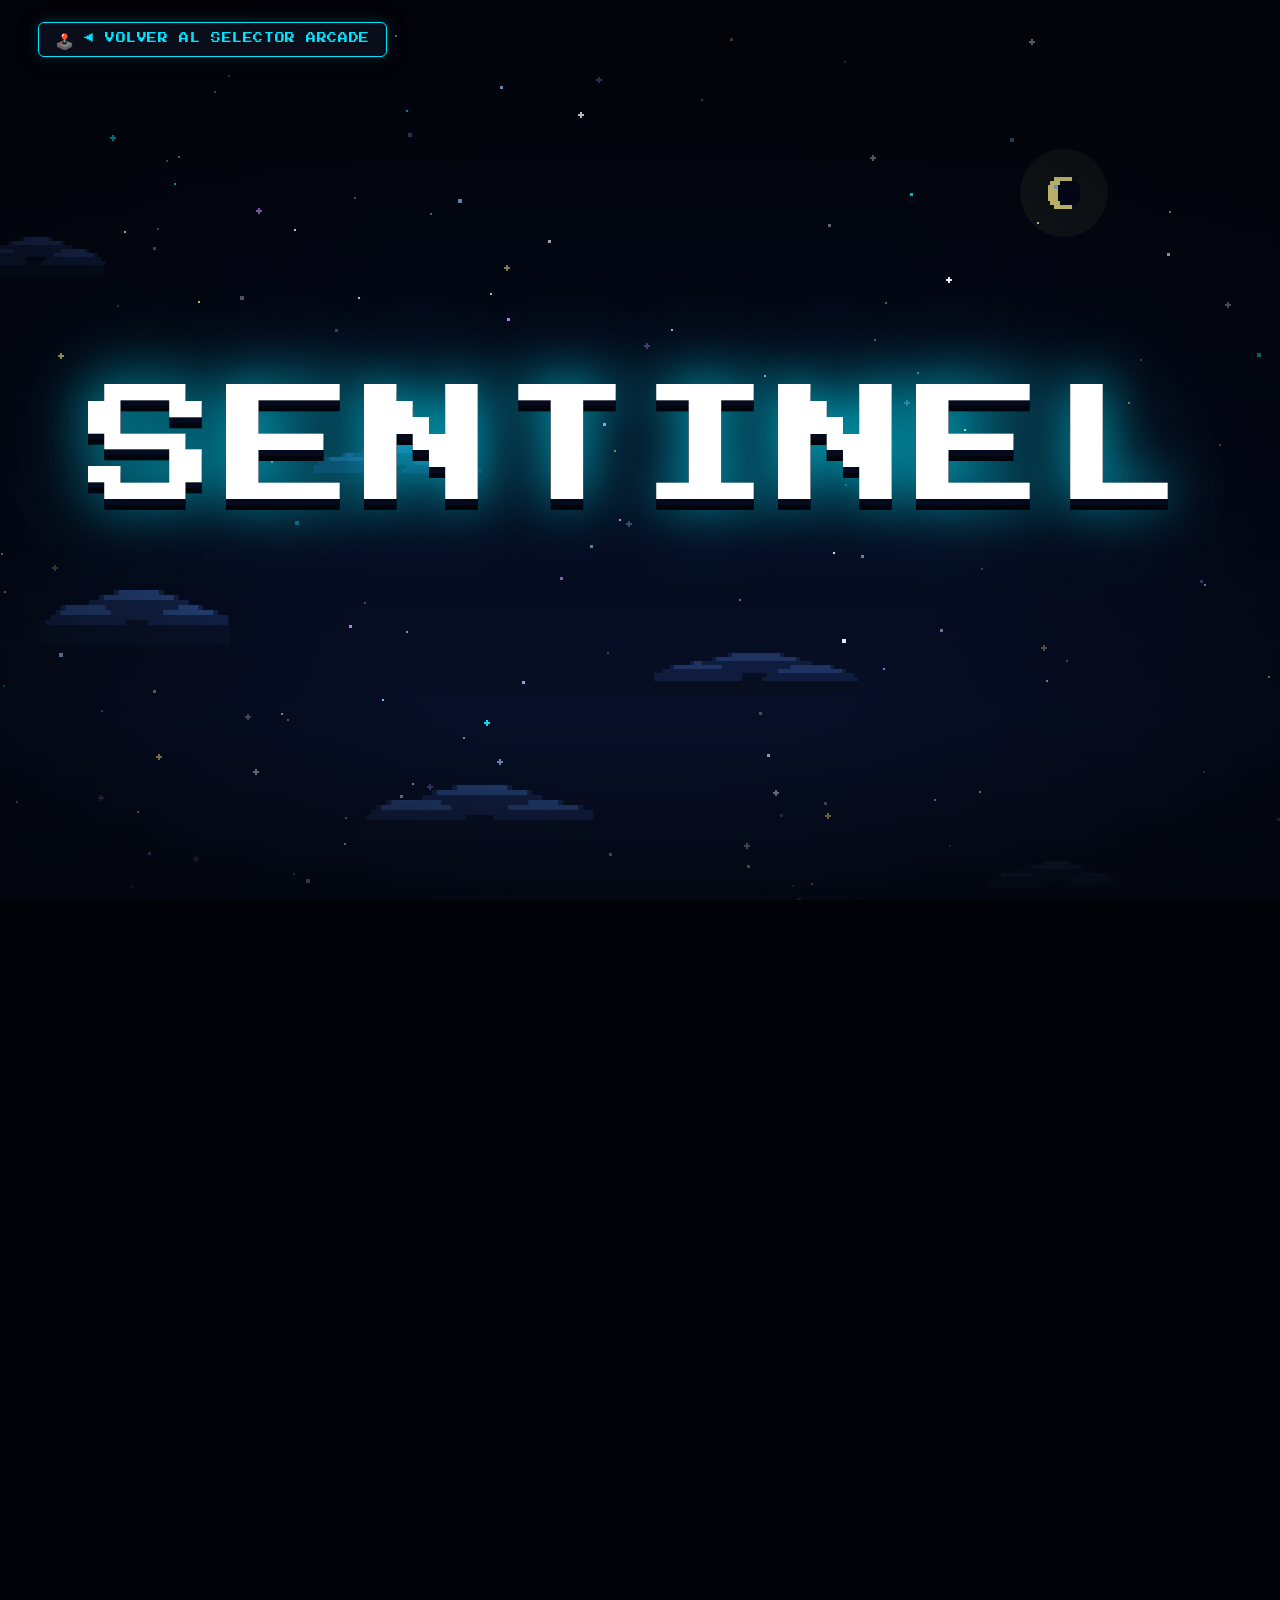
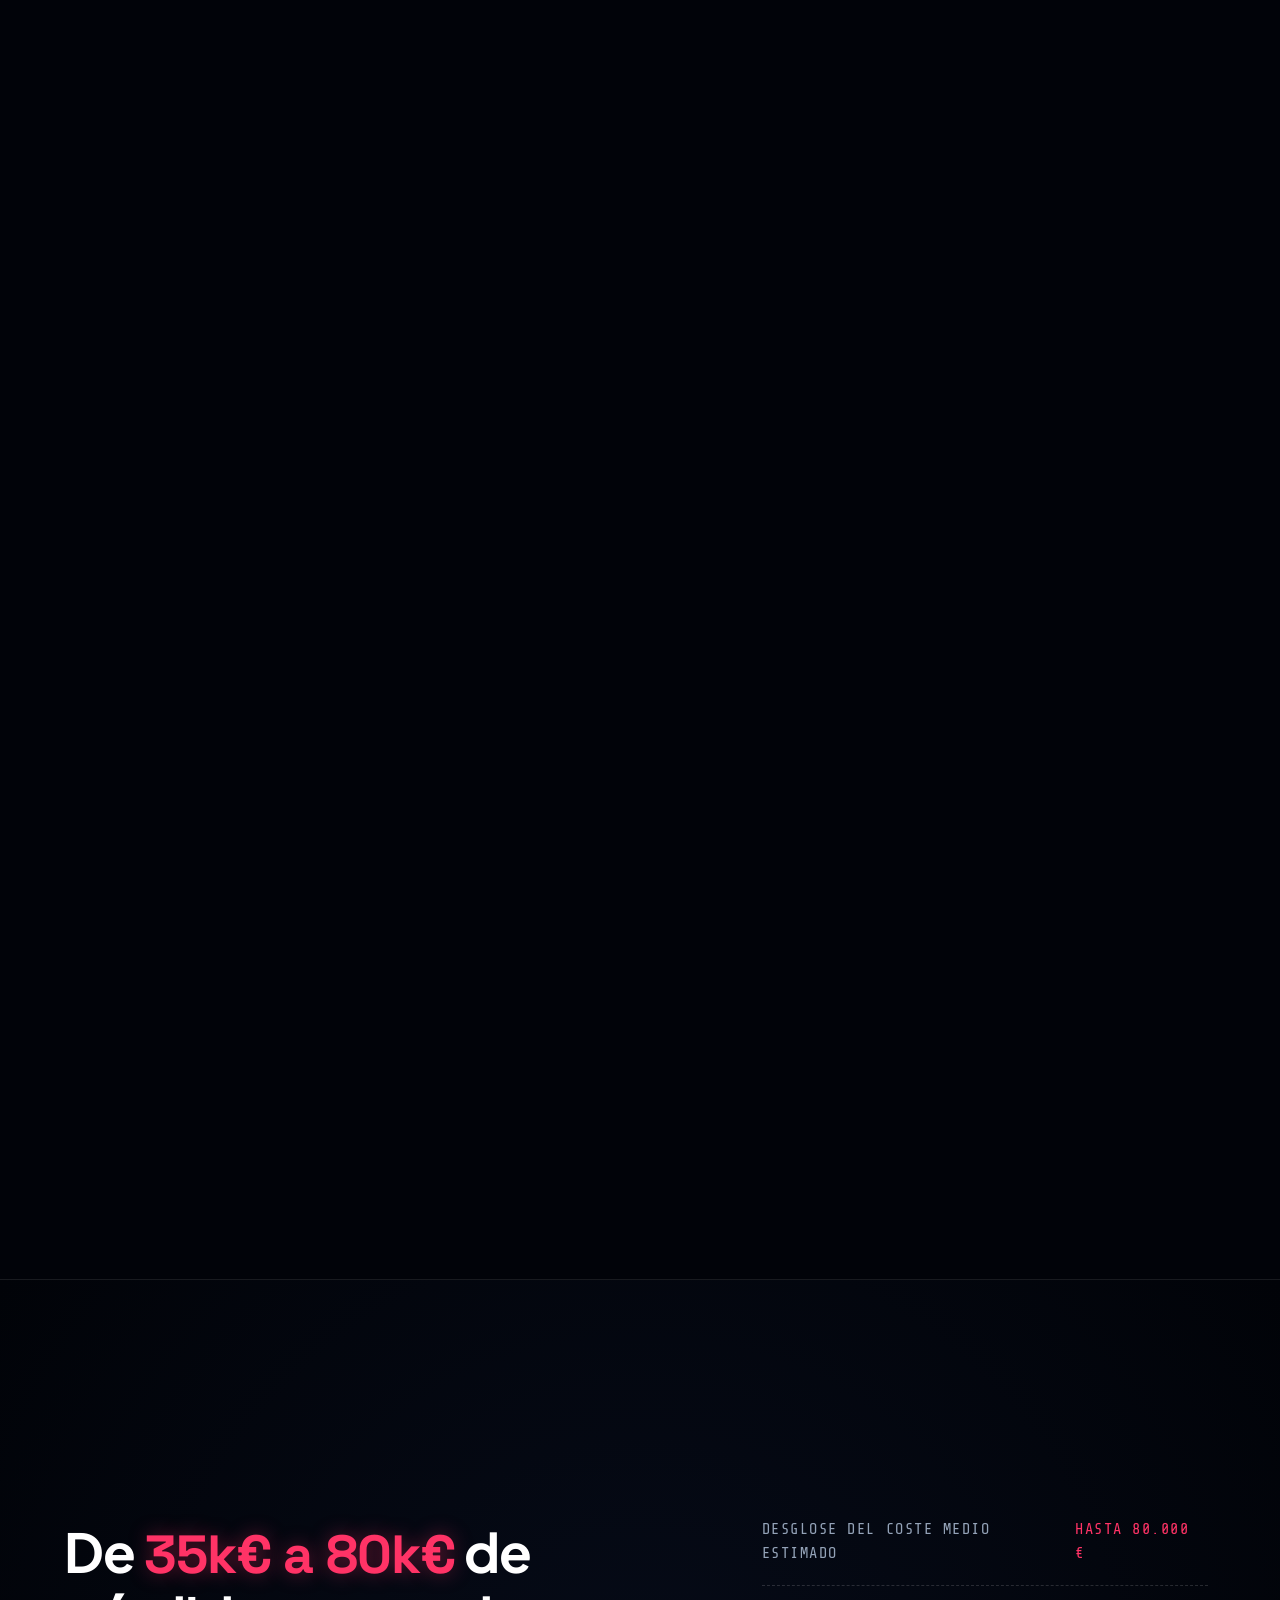
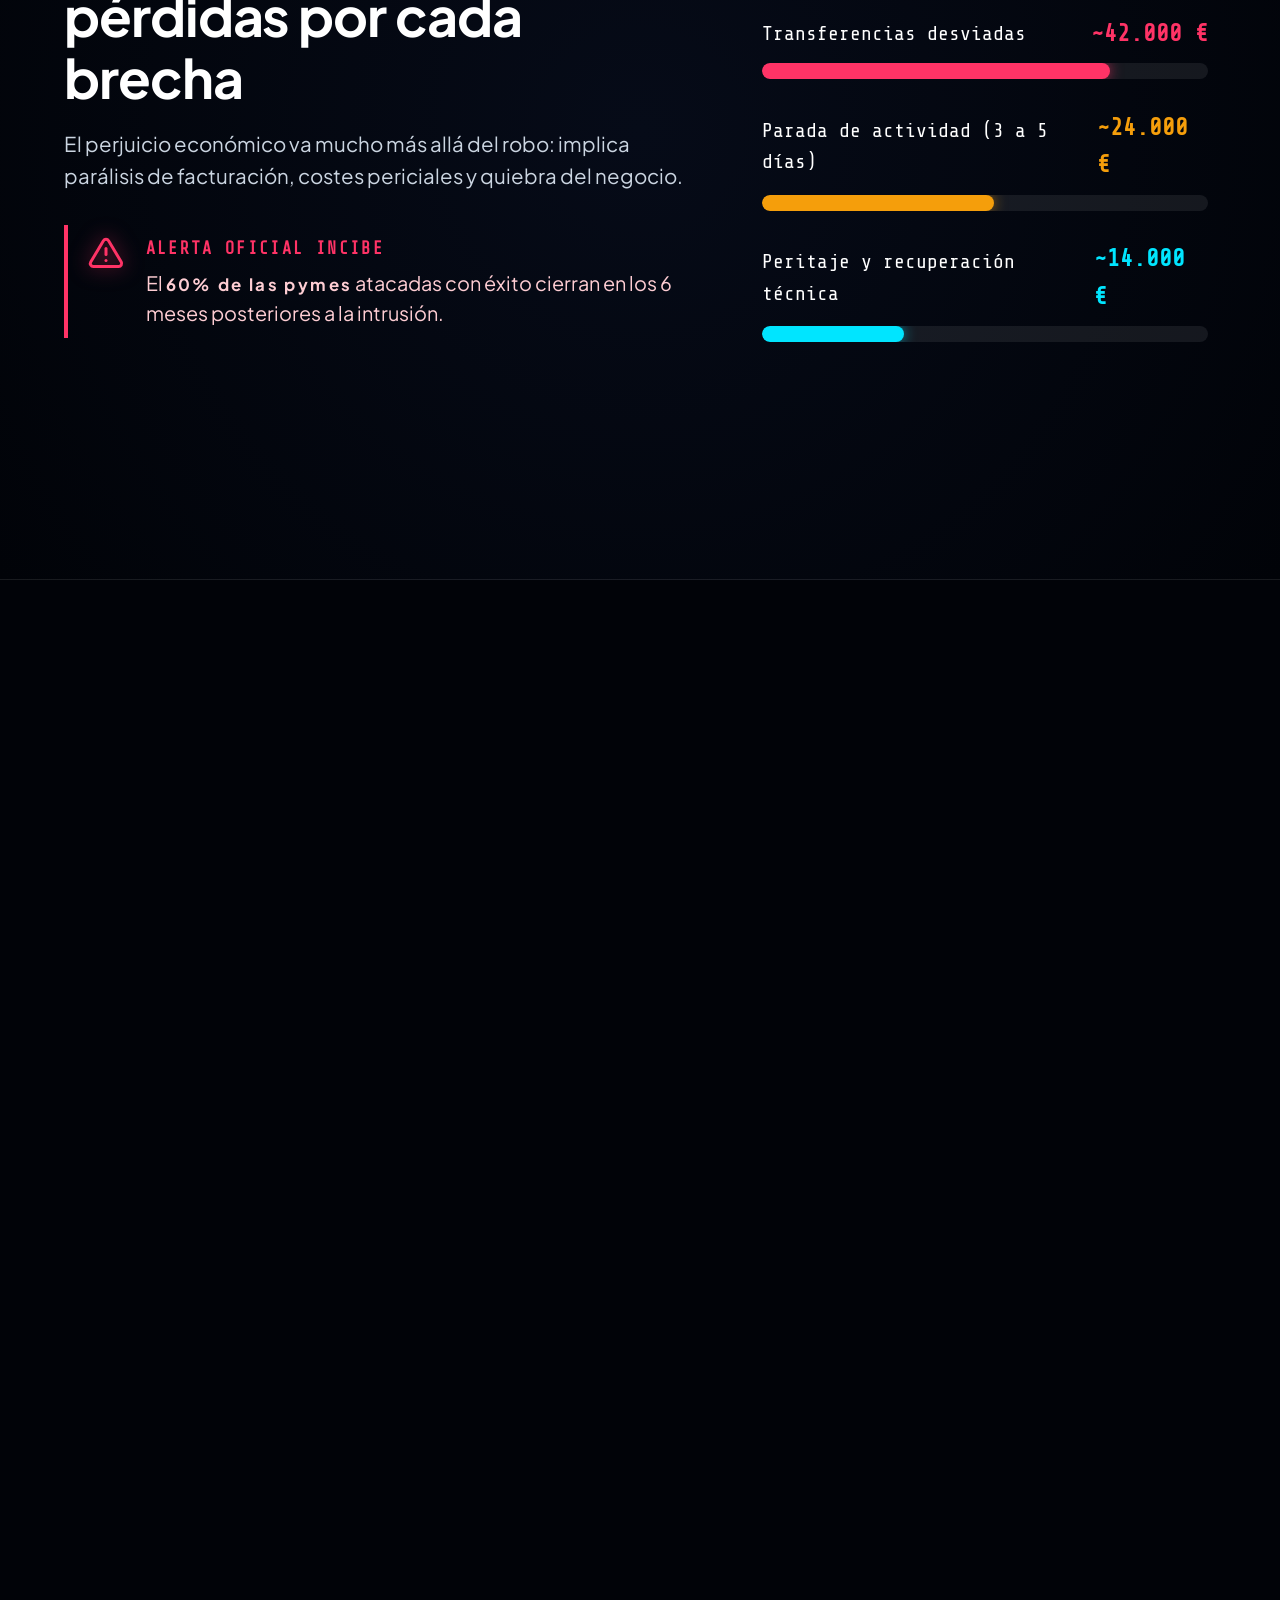
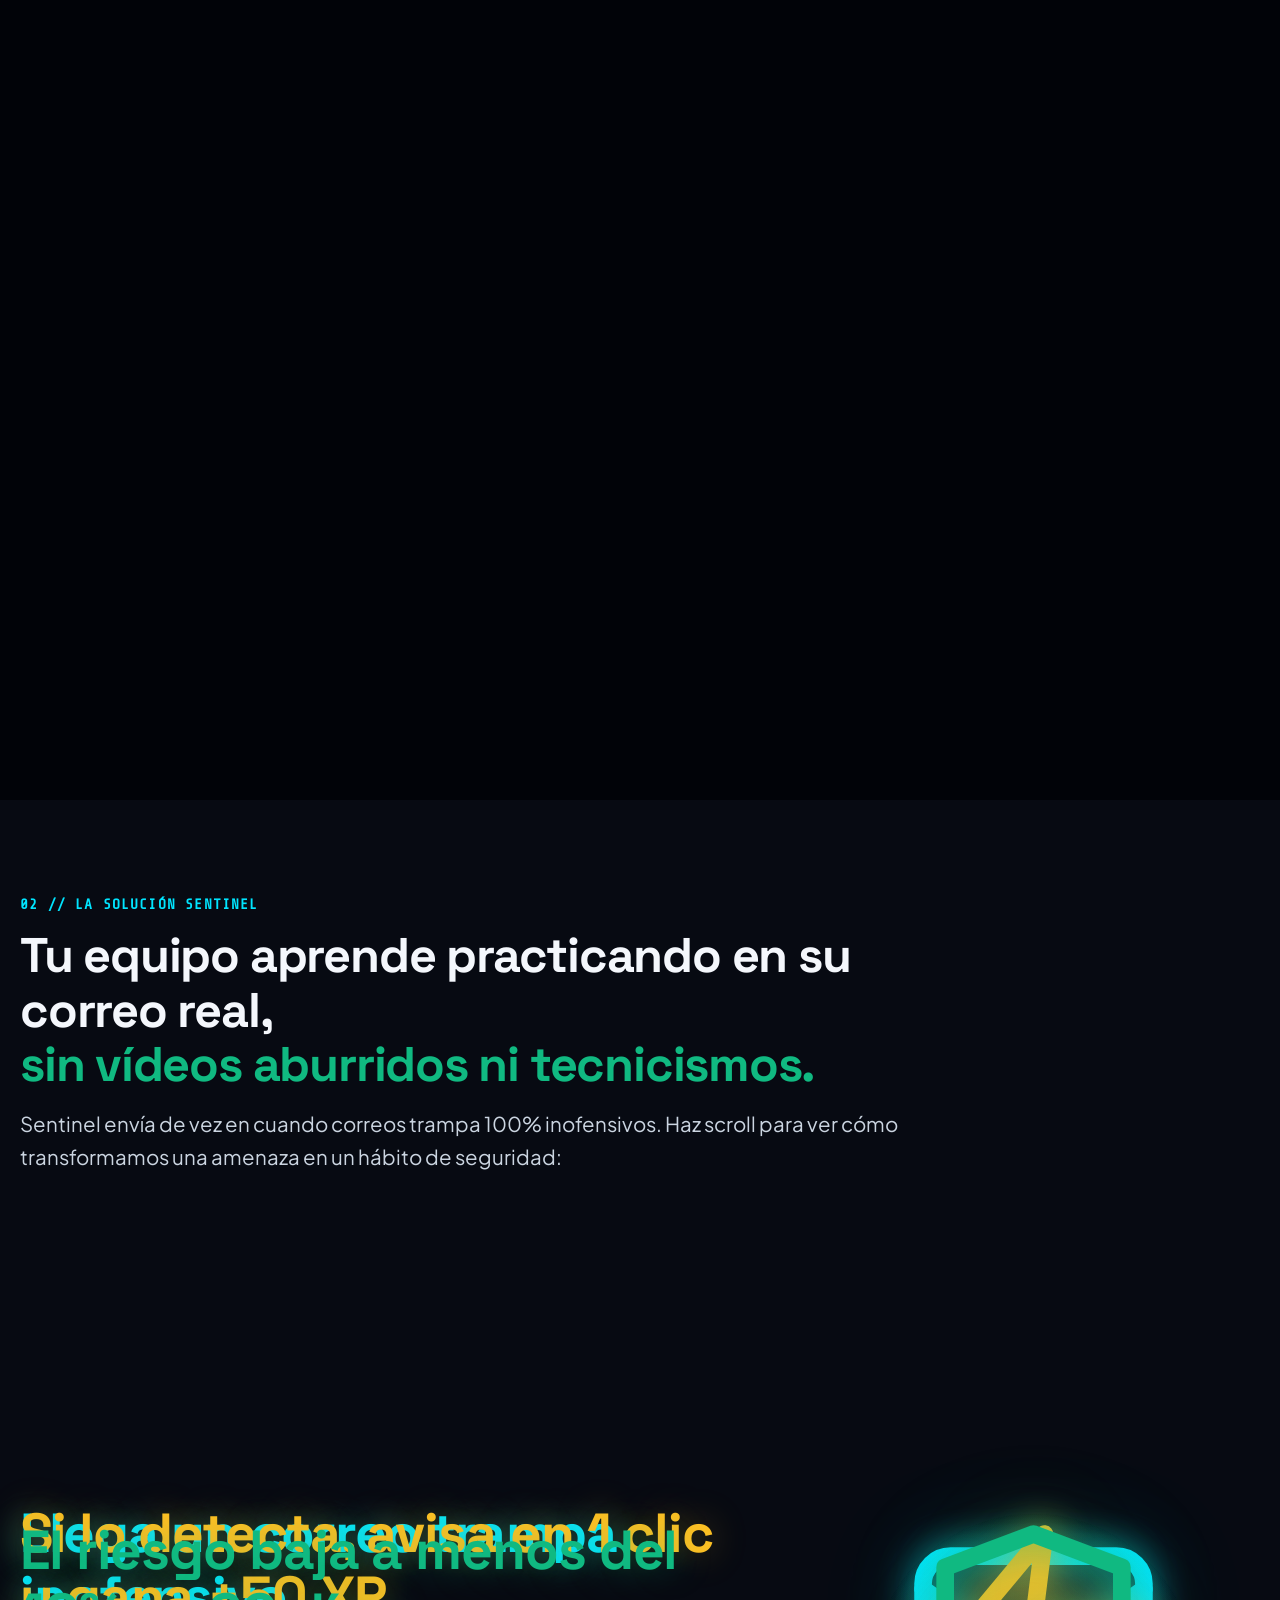
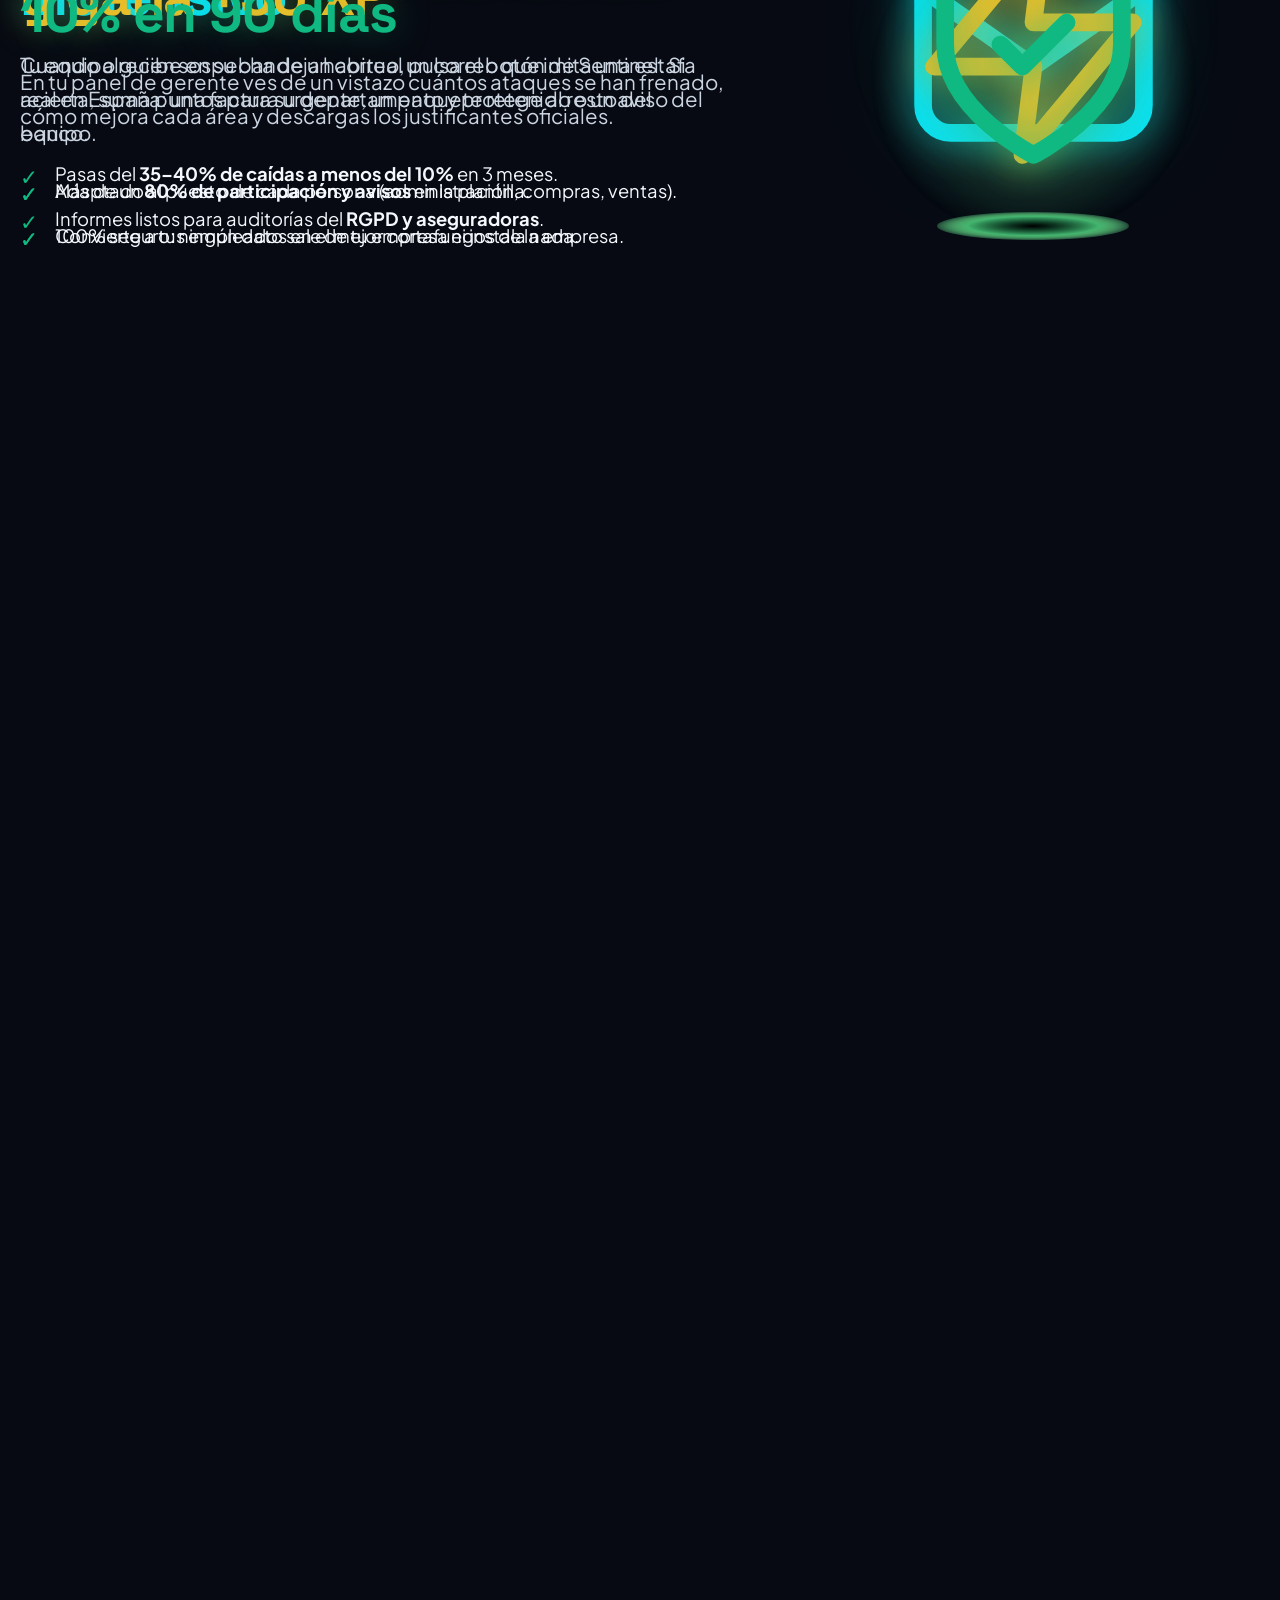
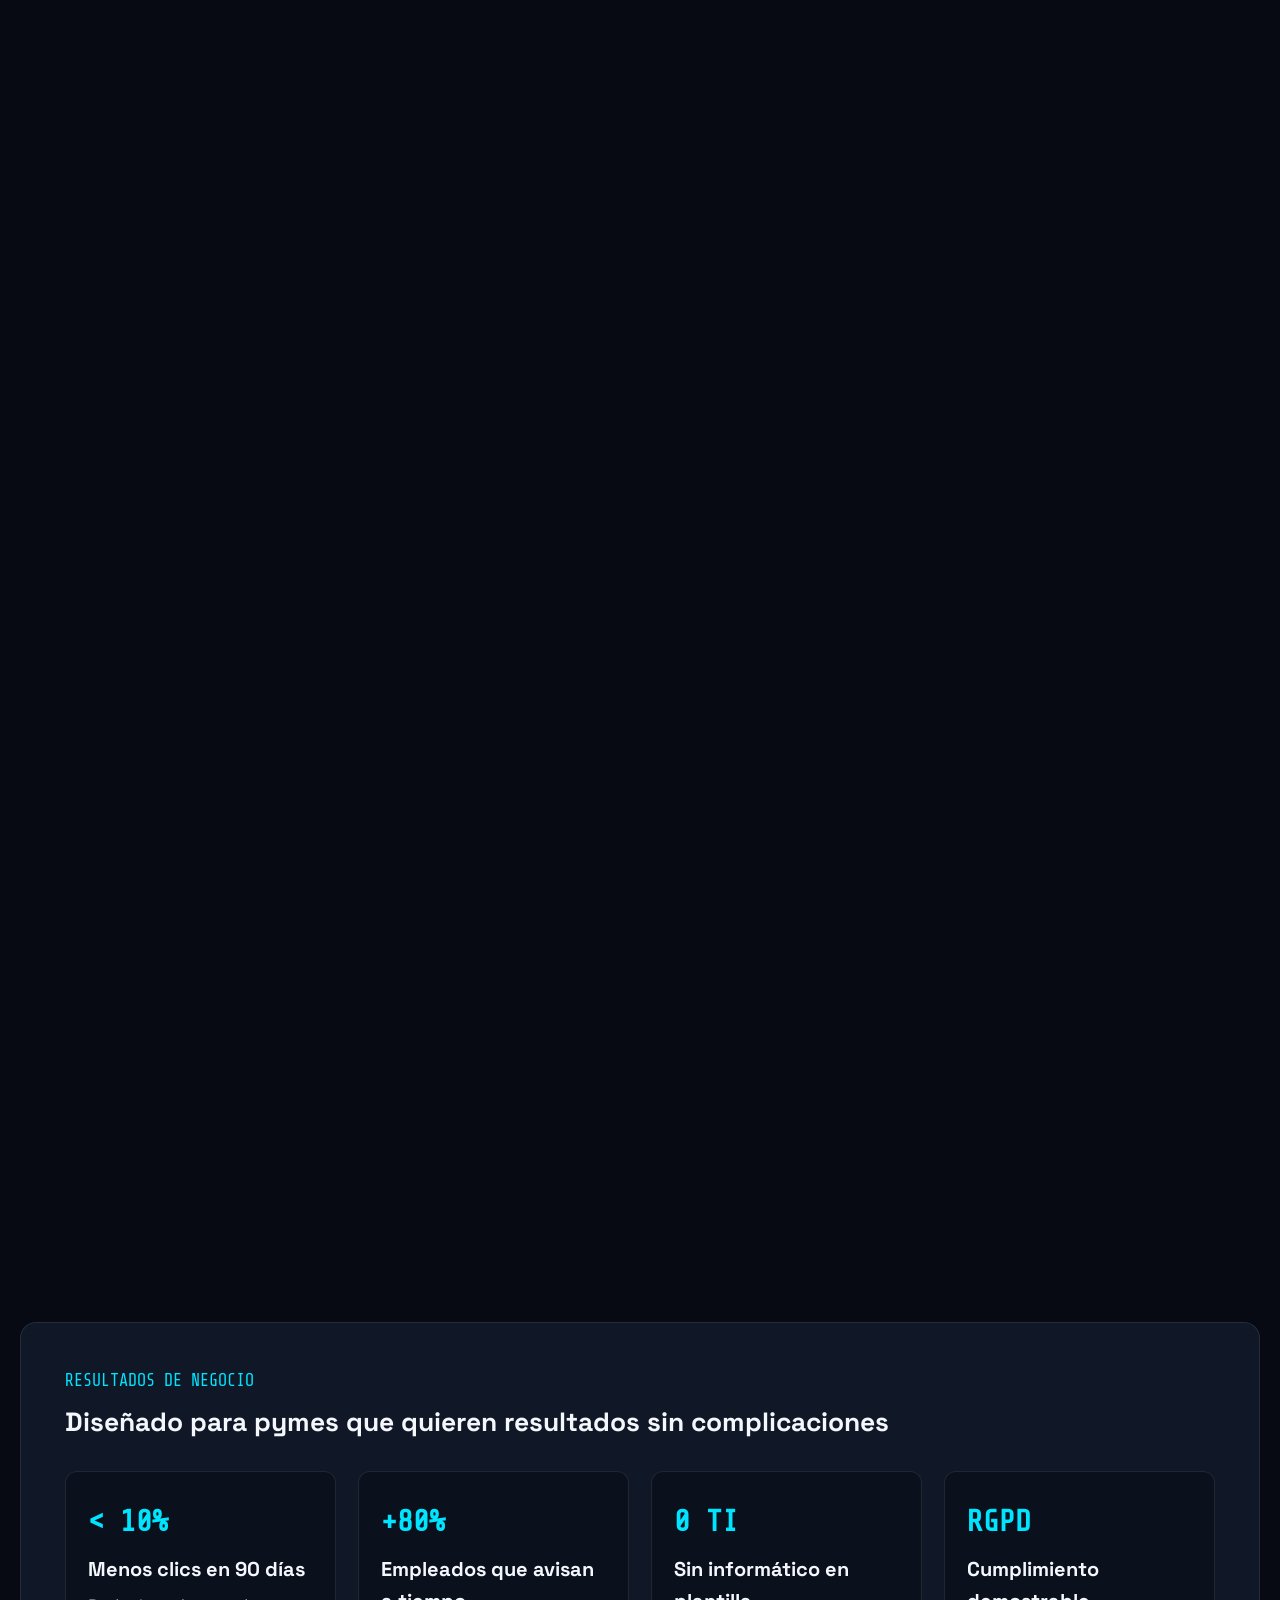
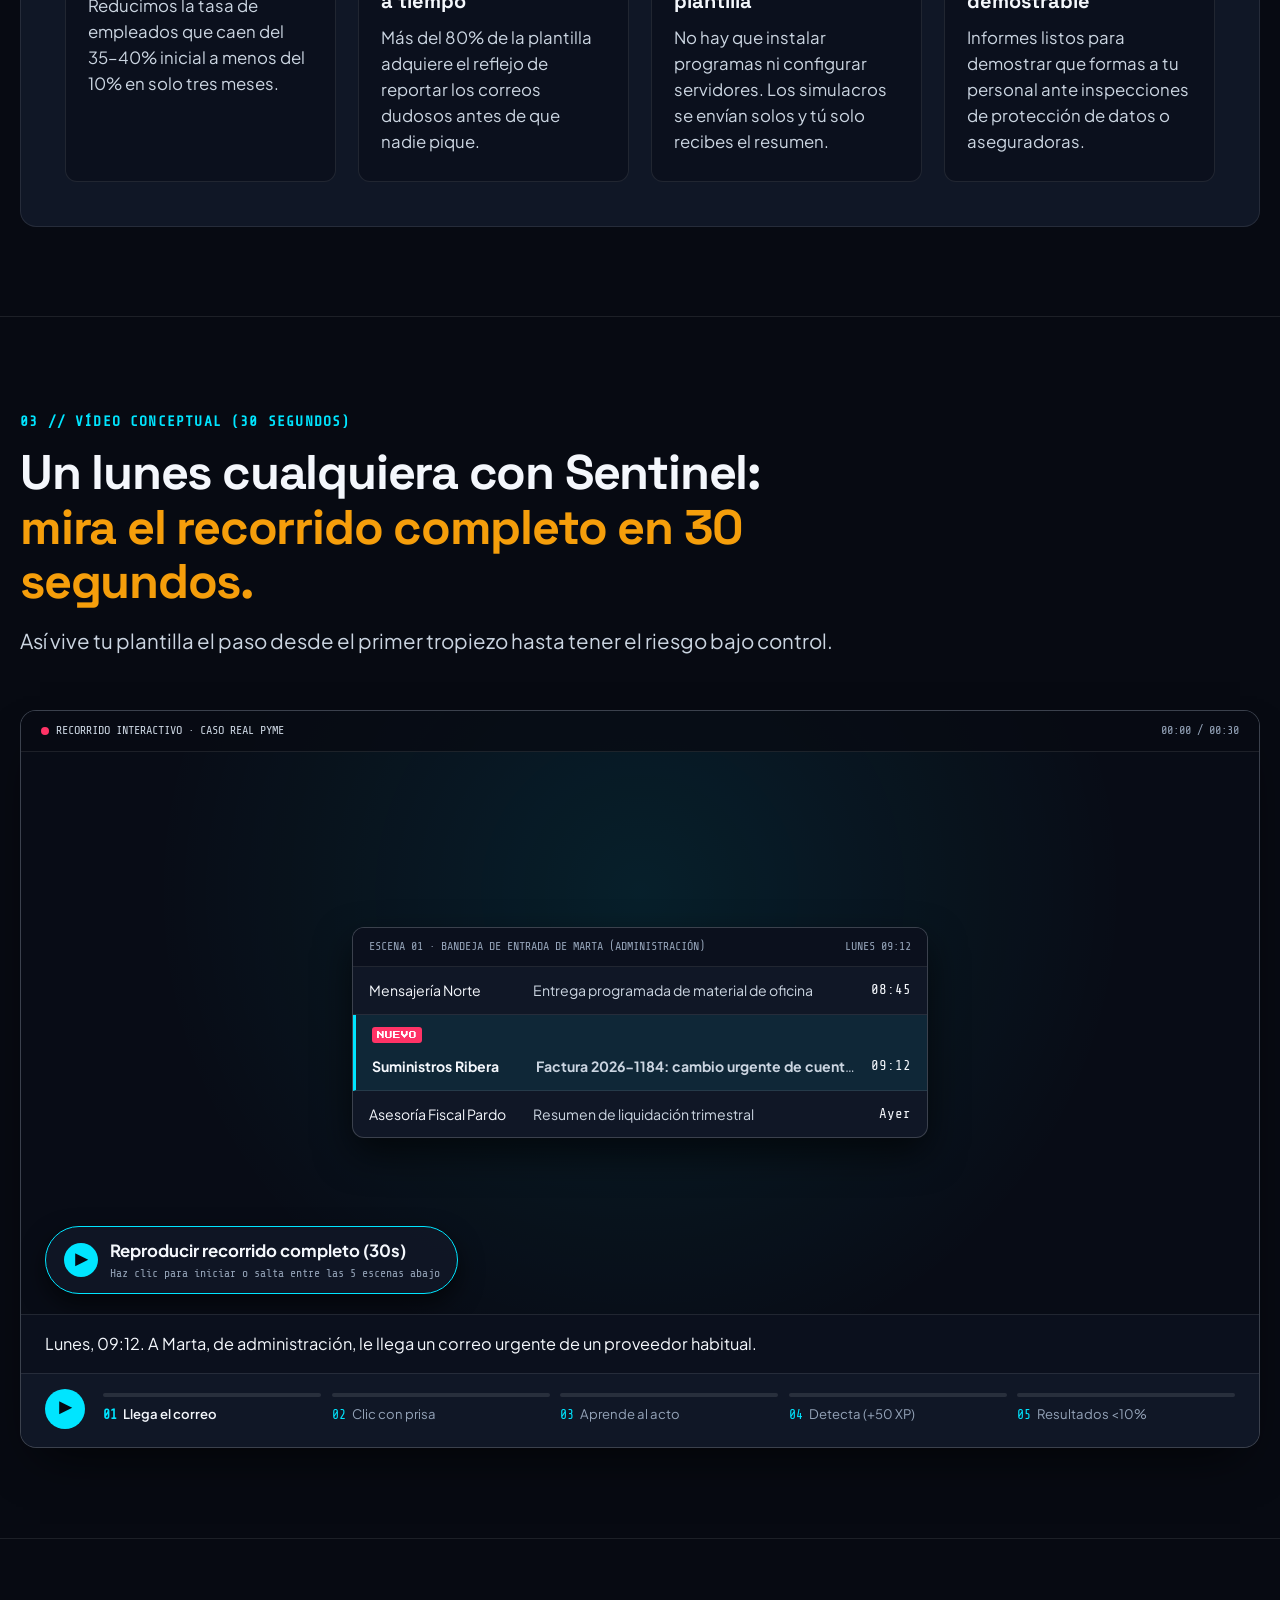
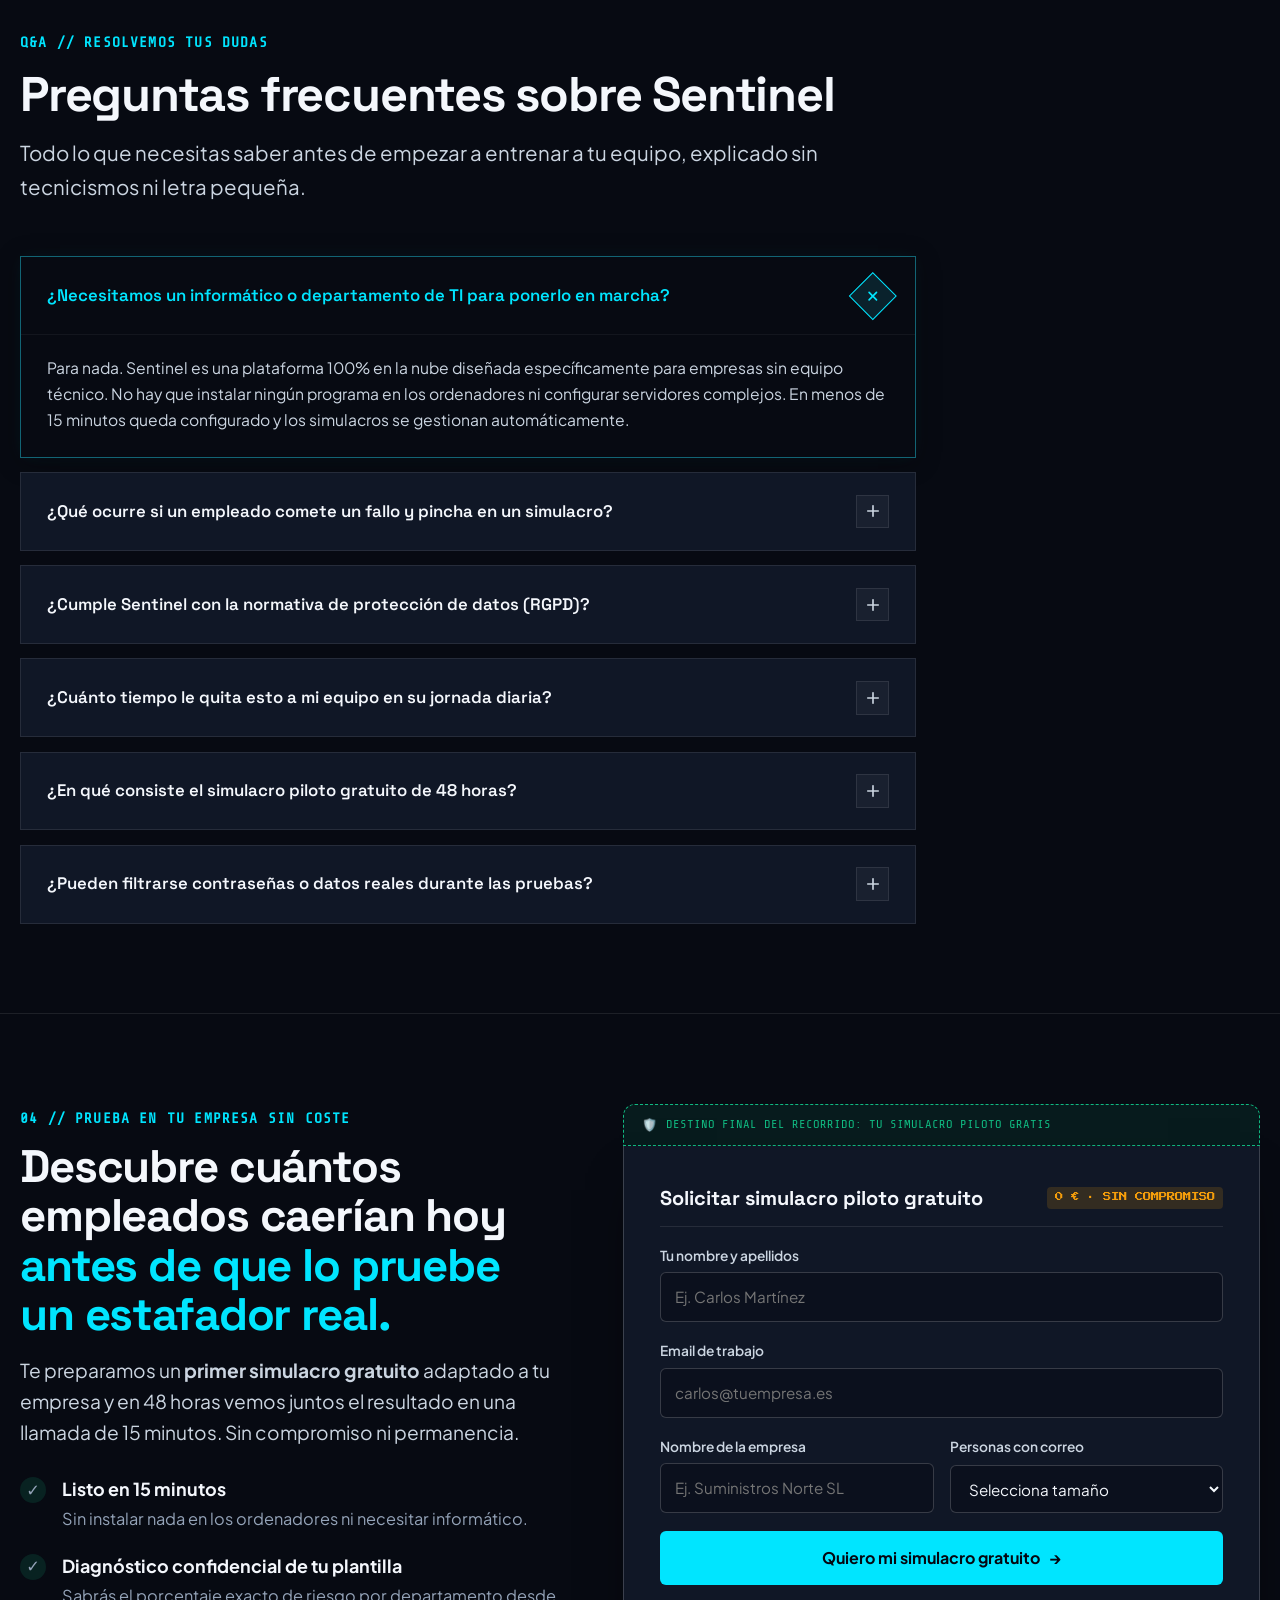
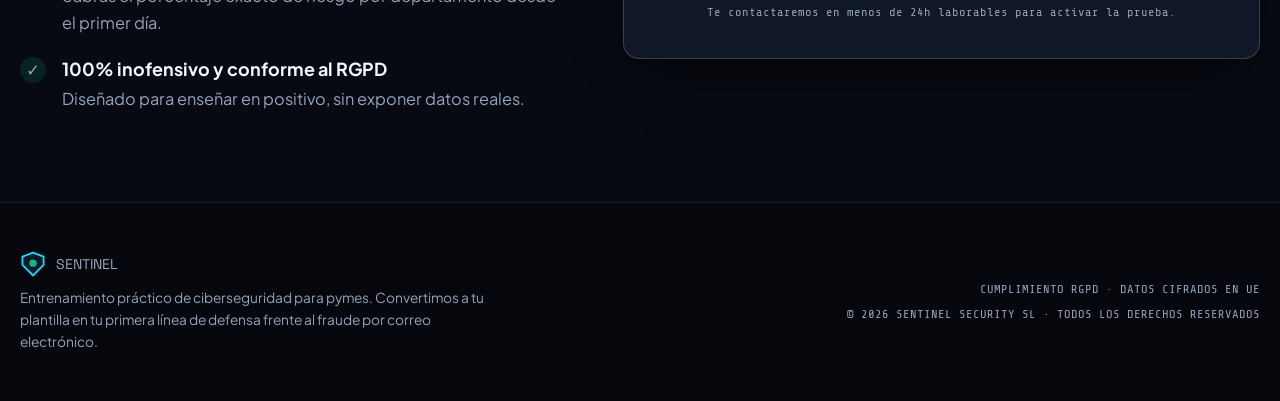
==== Sprint2/index.html @ b28e4926 "texto mas grande" ====
<!DOCTYPE html>
<html lang="es">
<head>
  <meta charset="UTF-8">
  <meta name="viewport" content="width=device-width, initial-scale=1">
  <title>Sentinel — Entrena a tu equipo frente a estafas por correo practicando</title>
  <meta name="description" content="Sentinel envía correos trampa inofensivos a tu plantilla. Quien cae aprende al instante; quien avisa suma puntos. Pasa del 40% de clics a menos del 10% en 90 días sin informático en plantilla.">
  <link rel="icon" href="data:image/svg+xml,<svg xmlns='http://www.w3.org/2000/svg' viewBox='0 0 32 32'><polygon points='16,2 29,7 29,17 16,30 3,17 3,7' fill='%230b101d' stroke='%2300e5ff' stroke-width='2.5'/><circle cx='16' cy='15' r='4.5' fill='%2310b981'/></svg>">

  <!-- Tipografías: Space Grotesk (Display), Plus Jakarta Sans (Body), Share Tech Mono (Telemetría), Press Start 2P (Detalles Arcade) -->
  <link rel="preconnect" href="https://fonts.googleapis.com">
  <link rel="preconnect" href="https://fonts.gstatic.com" crossorigin>
  <link href="https://fonts.googleapis.com/css2?family=Plus+Jakarta+Sans:wght@400;500;600;700&family=Press+Start+2P&family=Share+Tech+Mono&family=Space+Grotesk:wght@600;700&display=swap" rel="stylesheet">

  <link rel="stylesheet" href="styles.css">
</head>
<body>

  <!-- CAPA CRT SUTIL (DESACTIVADA POR DEFECTO PARA LECTURA IMPECABLE) -->
  <div id="crt-overlay" class="crt-overlay disabled" aria-hidden="true"></div>

  <!-- BARRA SUPERIOR DE RETORNO AL SELECTOR ARCADE -->
  <header class="onepage-arcade-topbar">
    <a href="../index.html" class="btn-return-arcade" title="Volver al Selector de Niveles Arcade">
      <span class="btn-return-icon" aria-hidden="true">🕹️</span>
      <span class="btn-return-text">◀ VOLVER AL SELECTOR ARCADE</span>
    </a>
  </header>

  <main id="main">

    <!-- ======================================================================
         HERO: ESCENA EN VIVO DE LOS 2 TRABAJADORES + RETO DEL CORREO TRAMPA
         ====================================================================== -->
    <!-- ======================================================================
         HERO: TRACK SCROLLYTELLING (CIELO ESTRELLADO NOCTURNO -> OFICINA CON SPRITES)
         ====================================================================== -->
    <section class="hero-section hero-zelda-section hero-scroll-track" id="hero" data-section="hero">
      
      <div class="hero-sticky-stage" id="hero-stage">
        <!-- LIENZO 2D DEL NIVEL (FONDO DINÁMICO: CIELO NOCTURNO PIXEL ART + OFICINA) -->
        <canvas id="zelda-game-canvas" class="zelda-game-canvas" aria-label="Nivel 2D interactivo con cielo estrellado pixel art y oficina con Mario, Iván, Nacho y Nicolás"></canvas>

        <!-- VIÑETA Y SCANLINES SUTILES PARA INTEGRACIÓN VISUAL -->
        <div class="zelda-viewport-vignette" aria-hidden="true"></div>

        <!-- CAPA SUPERPUESTA AL NIVEL (TÍTULO SENTINEL CON ESCALADO AL SCROLLEAR) -->
        <div class="hero-zelda-overlay" id="office-scene">
          
          <div class="hero-brand-clean" id="hero-brand">
            <h1 class="hero-pure-title font-arcade" id="hero-title">SENTINEL</h1>
          </div>

        </div>
      </div>

    </section>

        <!-- ======================================================================
         01. EL PROBLEMA: EL CORREO ATRAVIESA EL ANTIVIRUS TRADICIONAL
         ====================================================================== -->
    <!-- ======================================================================
         01. EL PROBLEMA: CARRUSEL HORIZONTAL SCROLLYTELLING (3 ESCENAS PANTALLA COMPLETA)
         ====================================================================== -->
    <section class="problem-scrolly-section" id="problema" data-section="problema">
      
      <!-- Track vertical para scrollytelling suave con snap magnético -->
      <div class="problem-scroll-track" id="problem-track">
        
        <!-- Viewport sticky a pantalla completa fija (100vh) -->
        <div class="problem-sticky-stage" id="problem-stage" data-packet-dock="problem">

          <!-- Contenedor horizontal continuo que desliza las 3 escenas -->
          <div class="problem-carousel-slider" id="problem-slider">

            <!-- ================= ESCENA 1: ORIGEN DEL INCIDENTE ================= -->
            <article class="problem-fullscreen-scene scene-origin" data-scene-idx="0">
              <div class="p-scene-container">
                
                <div class="p-scene-content">
                  <h2 class="p-scene-title">
                    El <span class="highlight-cyan font-display">95%</span> de las brechas entran por una persona
                  </h2>
                  <p class="p-scene-lead">
                    No hace falta vulnerar un cortafuegos: basta un correo persuasivo para que un empleado con prisa entregue el acceso a la empresa.
                  </p>

                  <div class="p-attack-vectors">
                    <div class="p-vector-card">
                      <svg class="p-vector-svg text-cyan" viewBox="0 0 24 24" fill="none" stroke="currentColor" stroke-width="2" stroke-linecap="round" stroke-linejoin="round" aria-hidden="true">
                        <path d="M10 13a5 5 0 0 0 7.54.54l3-3a5 5 0 0 0-7.07-7.07l-1.72 1.71"/>
                        <path d="M14 11a5 5 0 0 0-7.54-.54l-3 3a5 5 0 0 0 7.07 7.07l1.71-1.71"/>
                      </svg>
                      <strong class="p-vector-label">Suplantación de Identidad</strong>
                    </div>
                    <div class="p-vector-card">
                      <svg class="p-vector-svg text-cyan" viewBox="0 0 24 24" fill="none" stroke="currentColor" stroke-width="2" stroke-linecap="round" stroke-linejoin="round" aria-hidden="true">
                        <path d="M14 2H6a2 2 0 0 0-2 2v16a2 2 0 0 0 2 2h12a2 2 0 0 0 2-2V8z"/>
                        <polyline points="14 2 14 8 20 8"/>
                        <line x1="16" y1="13" x2="8" y2="13"/>
                        <line x1="16" y1="17" x2="8" y2="17"/>
                        <line x1="10" y1="9" x2="8" y2="9"/>
                      </svg>
                      <strong class="p-vector-label">Factura con IBAN Falso</strong>
                    </div>
                    <div class="p-vector-card">
                      <svg class="p-vector-svg text-cyan" viewBox="0 0 24 24" fill="none" stroke="currentColor" stroke-width="2" stroke-linecap="round" stroke-linejoin="round" aria-hidden="true">
                        <rect x="3" y="11" width="18" height="11" rx="2" ry="2"/>
                        <path d="M7 11V7a5 5 0 0 1 10 0v4"/>
                      </svg>
                      <strong class="p-vector-label">Robo de Credenciales</strong>
                    </div>
                  </div>
                </div>

                <!-- Gráfico Visual: Medidor Radial 95% vs 5% -->
                <div class="p-scene-visual">
                  <div class="p-radial-card">
                    <div class="p-donut-wrapper">
                      <svg class="p-donut-svg" viewBox="0 0 240 240" aria-label="Gráfico de donut: 95% factor humano, 5% fallo técnico">
                        <circle class="p-donut-bg" cx="120" cy="120" r="95"></circle>
                        <circle class="p-donut-meter meter-cyan" cx="120" cy="120" r="95" stroke-dasharray="597" stroke-dashoffset="30"></circle>
                      </svg>
                      <div class="p-donut-center">
                        <span class="p-donut-number font-display text-cyan">95%</span>
                        <span class="p-donut-sub font-mono">FACTOR HUMANO</span>
                      </div>
                    </div>

                    <div class="p-legend-bar font-mono">
                      <div class="p-leg-item">
                        <span class="p-leg-dot cyan"></span>
                        <strong class="text-cyan">95%</strong>
                        <span>Factor Humano</span>
                      </div>
                      <div class="p-leg-item">
                        <span class="p-leg-dot dim"></span>
                        <strong class="text-muted">5%</strong>
                        <span>Fallo Técnico</span>
                      </div>
                    </div>
                  </div>
                </div>

              </div>
            </article>

            <!-- ================= ESCENA 2: IMPACTO EN UNA PYME ================= -->
            <article class="problem-fullscreen-scene scene-impact" data-scene-idx="1">
              <div class="p-scene-container">
                
                <div class="p-scene-content">
                  <h2 class="p-scene-title">
                    De <span class="highlight-danger font-display">35k€ a 80k€</span> de pérdidas por cada brecha
                  </h2>
                  <p class="p-scene-lead">
                    El perjuicio económico va mucho más allá del robo: implica parálisis de facturación, costes periciales y quiebra del negocio.
                  </p>

                  <div class="p-incibe-alert">
                    <svg class="alert-pulse-svg" viewBox="0 0 24 24" fill="none" stroke="currentColor" stroke-width="2" stroke-linecap="round" stroke-linejoin="round" aria-hidden="true">
                      <path d="M10.29 3.86L1.82 18a2 2 0 0 0 1.71 3h16.94a2 2 0 0 0 1.71-3L13.71 3.86a2 2 0 0 0-3.42 0z"/>
                      <line x1="12" y1="9" x2="12" y2="13"/>
                      <line x1="12" y1="17" x2="12.01" y2="17"/>
                    </svg>
                    <div class="alert-text">
                      <strong class="font-mono text-danger">ALERTA OFICIAL INCIBE</strong>
                      <p>El <strong>60% de las pymes</strong> atacadas con éxito cierran en los 6 meses posteriores a la intrusión.</p>
                    </div>
                  </div>
                </div>

                <!-- Gráfico Visual: Desglose Financiero con Barras Neón -->
                <div class="p-scene-visual">
                  <div class="p-financial-chart">
                    <div class="chart-header font-mono">
                      <span>DESGLOSE DEL COSTE MEDIO ESTIMADO</span>
                      <span class="text-danger">HASTA 80.000 €</span>
                    </div>

                    <div class="financial-bars-stack font-mono">
                      <div class="fin-bar-item">
                        <div class="fin-bar-labels">
                          <span>Transferencias desviadas</span>
                          <strong class="text-danger">~42.000 €</strong>
                        </div>
                        <div class="fin-track">
                          <div class="fin-fill danger" style="width: 78%;"></div>
                        </div>
                      </div>

                      <div class="fin-bar-item">
                        <div class="fin-bar-labels">
                          <span>Parada de actividad (3 a 5 días)</span>
                          <strong class="text-gold">~24.000 €</strong>
                        </div>
                        <div class="fin-track">
                          <div class="fin-fill gold" style="width: 52%;"></div>
                        </div>
                      </div>

                      <div class="fin-bar-item">
                        <div class="fin-bar-labels">
                          <span>Peritaje y recuperación técnica</span>
                          <strong class="text-cyan">~14.000 €</strong>
                        </div>
                        <div class="fin-track">
                          <div class="fin-fill cyan" style="width: 32%;"></div>
                        </div>
                      </div>
                    </div>
                  </div>
                </div>

              </div>
            </article>

            <!-- ================= ESCENA 3: FORMACIÓN TRADICIONAL ================= -->
            <article class="problem-fullscreen-scene scene-training" data-scene-idx="2">
              <div class="p-scene-container">
                
                <div class="p-scene-content">
                  <h2 class="p-scene-title">
                    <span class="highlight-gold font-display">0% de eficacia</span> con cursos teóricos en vídeo
                  </h2>
                  <p class="p-scene-lead">
                    Los cursos anuales de una hora se ven por obligación y se olvidan a la semana. En una situación de estrés laboral, la teoría no activa reflejos.
                  </p>

                  <div class="p-training-contrast font-mono">
                    <div class="contrast-col bad">
                      <span class="contrast-title text-danger">
                        <svg class="contrast-icon" viewBox="0 0 24 24" fill="none" stroke="currentColor" stroke-width="2.5" stroke-linecap="round" stroke-linejoin="round" aria-hidden="true"><line x1="18" y1="6" x2="6" y2="18"></line><line x1="6" y1="6" x2="18" y2="18"></line></svg>
                        CURSOS EN VÍDEO
                      </span>
                      <p>Vídeo de 1h al año.<br>Se olvida en 7 días.<br>0 reflejo bajo presión.</p>
                    </div>
                    <div class="contrast-col good">
                      <span class="contrast-title text-green">
                        <svg class="contrast-icon" viewBox="0 0 24 24" fill="none" stroke="currentColor" stroke-width="2.5" stroke-linecap="round" stroke-linejoin="round" aria-hidden="true"><polyline points="20 6 9 17 4 12"></polyline></svg>
                        MÉTODO SENTINEL
                      </span>
                      <p>Práctica en bandeja real.<br>Hábito reflejo continuo.<br>Riesgo &lt; 10% en 90 días.</p>
                    </div>
                  </div>
                </div>

                <!-- Gráfico Visual: Curva del Olvido y Fallo Flotante -->
                <div class="p-scene-visual">
                  <div class="p-forgetting-visual font-mono">
                    
                    <div class="f-curve-header">
                      <span class="f-curve-title">LA CURVA DEL OLVIDO: DE LA TEORÍA AL FALLO</span>
                      <span class="f-curve-badge text-gold">INEFICACIA 0%</span>
                    </div>

                    <div class="f-curve-canvas-wrap">
                      <svg class="f-curve-svg" viewBox="0 0 540 230" aria-label="Curva exponencial del olvido: 100% de retención en Día 1 cae por debajo del 5% en Día 7 y causa 0% de reflejo en el ataque">
                        <defs>
                          <linearGradient id="f-stroke-grad" x1="0%" y1="0%" x2="100%" y2="0%">
                            <stop offset="0%" stop-color="#f59e0b"/>
                            <stop offset="40%" stop-color="#fbbf24"/>
                            <stop offset="75%" stop-color="#ff3366"/>
                            <stop offset="100%" stop-color="#ef4444"/>
                          </linearGradient>

                          <linearGradient id="f-fill-grad" x1="0%" y1="0%" x2="0%" y2="100%">
                            <stop offset="0%" stop-color="#f59e0b" stop-opacity="0.25"/>
                            <stop offset="55%" stop-color="#ff3366" stop-opacity="0.10"/>
                            <stop offset="100%" stop-color="#ff3366" stop-opacity="0"/>
                          </linearGradient>

                          <filter id="f-neon-glow" x="-20%" y="-20%" width="140%" height="140%">
                            <feGaussianBlur stdDeviation="3.5" result="coloredBlur"/>
                            <feMerge>
                              <feMergeNode in="coloredBlur"/>
                              <feMergeNode in="SourceGraphic"/>
                            </feMerge>
                          </filter>
                        </defs>

                        <!-- Ejes y marcas horizontales de porcentaje -->
                        <line x1="45" y1="35" x2="520" y2="35" stroke="rgba(245, 158, 11, 0.22)" stroke-dasharray="3 4"/>
                        <text x="36" y="39" fill="rgba(245, 158, 11, 0.75)" font-size="11" text-anchor="end">100%</text>

                        <line x1="45" y1="110" x2="520" y2="110" stroke="rgba(255, 255, 255, 0.08)" stroke-dasharray="3 4"/>
                        <text x="36" y="114" fill="rgba(255, 255, 255, 0.35)" font-size="11" text-anchor="end">50%</text>

                        <line x1="45" y1="185" x2="520" y2="185" stroke="rgba(255, 51, 102, 0.28)" stroke-dasharray="3 4"/>
                        <text x="36" y="189" fill="rgba(255, 51, 102, 0.75)" font-size="11" text-anchor="end">0%</text>

                        <!-- Área sombreada bajo la curva descendente -->
                        <path class="f-area-path" d="M 60 35 C 130 45, 180 165, 270 178 C 345 188, 420 185, 480 185 L 480 205 L 60 205 Z" fill="url(#f-fill-grad)" />

                        <!-- Trazado de la curva del olvido -->
                        <path class="f-curve-stroke" d="M 60 35 C 130 45, 180 165, 270 178 C 345 188, 420 185, 480 185" fill="none" stroke="url(#f-stroke-grad)" stroke-width="4" stroke-linecap="round" filter="url(#f-neon-glow)" />

                        <!-- Nodo 1: Día 1 -->
                        <g transform="translate(60, 35)">
                          <circle r="12" fill="rgba(245, 158, 11, 0.2)" class="f-node-pulse-gold"/>
                          <circle r="5.5" fill="#f59e0b" stroke="#ffffff" stroke-width="2"/>
                        </g>

                        <!-- Flecha indicadora Día 1 -> Día 7 -->
                        <text x="165" y="105" fill="rgba(255, 255, 255, 0.4)" font-size="10" letter-spacing="1">7 DÍAS DE RUTINA &darr;</text>

                        <!-- Nodo 2: Día 7 -->
                        <g transform="translate(270, 178)">
                          <circle r="9" fill="rgba(255, 255, 255, 0.12)"/>
                          <circle r="4.5" fill="#94a3b8" stroke="#ffffff" stroke-width="1.5"/>
                        </g>

                        <!-- Flecha indicadora Día 7 -> Ataque -->
                        <text x="345" y="170" fill="rgba(255, 51, 102, 0.65)" font-size="10" letter-spacing="1">ATAQUE REAL &darr;</text>

                        <!-- Nodo 3: Ataque Real -->
                        <g transform="translate(480, 185)">
                          <circle r="14" fill="rgba(255, 51, 102, 0.3)" class="f-node-pulse-danger"/>
                          <circle r="6" fill="#ff3366" stroke="#ffffff" stroke-width="2"/>
                        </g>
                      </svg>
                    </div>

                    <!-- 3 Hitos visuales flotantes alineados directamente bajo el gráfico -->
                    <div class="f-milestones-row">
                      <div class="f-milestone-col gold">
                        <span class="f-ms-tag">DÍA 1</span>
                        <strong class="f-ms-stat text-gold">100% VISTO</strong>
                        <p class="f-ms-desc">Vídeo anual de 1 hora visto por obligación y con prisa.</p>
                      </div>

                      <div class="f-milestone-col dim">
                        <span class="f-ms-tag">DÍA 7</span>
                        <strong class="f-ms-stat text-muted">&lt; 5% RETENCIÓN</strong>
                        <p class="f-ms-desc">Olvido casi total: la rutina y la carga diaria borran la teoría.</p>
                      </div>

                      <div class="f-milestone-col danger">
                        <span class="f-ms-tag">ATAQUE</span>
                        <strong class="f-ms-stat text-danger">0% REFLEJO</strong>
                        <p class="f-ms-desc">Clic accidental: bajo presión y prisas, la teoría no activa reflejos.</p>
                      </div>
                    </div>

                  </div>
                </div>

              </div>
            </article>

          </div>

        </div>

      </div>

    </section>

    <!-- ======================================================================
         02. LA SOLUCIÓN: SCROLLYTELLING STICKY (EL ESCUDO INTERCEPTA EL CORREO)
         ====================================================================== -->
    <section class="section-solution" id="solucion" data-section="solucion">
      <div class="wrap">

        <div class="section-header">
          <span class="section-index font-mono text-green">02 // LA SOLUCIÓN SENTINEL</span>
          <h2 class="section-title">
            Tu equipo aprende practicando en su correo real, <br>
            <span class="text-green">sin vídeos aburridos ni tecnicismos.</span>
          </h2>
          <p class="section-lead">
            Sentinel envía de vez en cuando correos trampa 100% inofensivos. Haz scroll para ver cómo transformamos una amenaza en un hábito de seguridad:
          </p>
        </div>

        <!-- CONTENEDOR STICKY DE SCROLLYTELLING A PANTALLA COMPLETA (4 ESCENAS) -->
        <div class="scrolly-solution-track" id="solution-track">
          <div class="scrolly-solution-sticky" data-packet-dock="solution">

            <!-- Escena a pantalla completa: Información a la izquierda + Gran Icono Flotante a la derecha -->
            <div class="solution-stage-grid" data-active-step="0">
              
              <!-- Izquierda: Información clara, grande y directamente sobre el fondo -->
              <div class="solution-cards-stack">
                <div class="sol-panels-viewport">

                  <!-- Paso 1: Correo (Azul) -->
                  <article class="sol-step-panel is-active" data-panel="0">
                    <h3 class="sol-title-blue">Llega un correo trampa inofensivo</h3>
                    <p>
                      Tu equipo recibe en su bandeja habitual un correo que imita una estafa real en España: una factura urgente, un paquete retenido o un aviso del banco.
                    </p>
                    <ul class="sol-check-list">
                      <li>Adaptado al puesto de cada persona (administración, compras, ventas).</li>
                      <li>100% seguro: ningún dato sale de tu empresa ni instala nada.</li>
                    </ul>
                  </article>

                  <!-- Paso 2: Virus (Naranja) -->
                  <article class="sol-step-panel" data-panel="1">
                    <h3 class="sol-title-orange">Si alguien cae, lo entiende al instante</h3>
                    <p>
                      Si un empleado hace clic, no hay virus ni broncas. En ese mismo segundo ve qué habría perdido la empresa y las 3 pistas que delataban el engaño.
                    </p>
                    <ul class="sol-check-list">
                      <li>Ese pequeño susto en caliente se recuerda 10 veces más que un vídeo.</li>
                      <li>Explicado en 20 segundos con lenguaje visual y directo.</li>
                    </ul>
                  </article>

                  <!-- Paso 3: Rayo (Amarillo) -->
                  <article class="sol-step-panel" data-panel="2">
                    <h3 class="sol-title-yellow">Si lo detecta, avisa en 1 clic y gana +50 XP</h3>
                    <p>
                      Cuando alguien sospecha de un correo, pulsa el botón de Sentinel. Si acierta, suma puntos para su departamento y protege al resto del equipo.
                    </p>
                    <ul class="sol-check-list">
                      <li>Más de un <strong>80% de participación y avisos</strong> en la plantilla.</li>
                      <li>Convierte a tus empleados en el mejor cortafuegos de la empresa.</li>
                    </ul>
                  </article>

                  <!-- Paso 4: Escudo (Verde) -->
                  <article class="sol-step-panel" data-panel="3">
                    <h3 class="sol-title-green">El riesgo baja a menos del 10% en 90 días</h3>
                    <p>
                      En tu panel de gerente ves de un vistazo cuántos ataques se han frenado, cómo mejora cada área y descargas los justificantes oficiales.
                    </p>
                    <ul class="sol-check-list">
                      <li>Pasas del <strong>35–40% de caídas a menos del 10%</strong> en 3 meses.</li>
                      <li>Informes listos para auditorías del <strong>RGPD y aseguradoras</strong>.</li>
                    </ul>
                  </article>

                </div>
              </div>

              <!-- Derecha: Gran Objeto / Icono Flotante siempre en la misma posición -->
              <div class="solution-visualizer-box" id="solution-visualizer" data-step-state="0">
                <div class="vis-stage">
                  
                  <!-- Icono 1: Correo / Carta (Azul) -->
                  <div class="vis-card is-active" data-vis="0">
                    <div class="holo-object-wrap theme-blue">
                      <div class="holo-floating-icon">
                        <svg class="holo-svg" viewBox="0 0 24 24" fill="none" stroke="currentColor" stroke-width="1.6" stroke-linecap="round" stroke-linejoin="round" aria-hidden="true">
                          <rect x="2" y="4" width="20" height="16" rx="2.5"></rect>
                          <path d="m22 7-10 7L2 7"></path>
                        </svg>
                      </div>
                      <div class="holo-floor-shadow" aria-hidden="true"></div>
                    </div>
                  </div>

                  <!-- Icono 2: Virus (Naranja) -->
                  <div class="vis-card" data-vis="1">
                    <div class="holo-object-wrap theme-orange">
                      <div class="holo-floating-icon">
                        <svg class="holo-svg" viewBox="0 0 24 24" fill="none" stroke="currentColor" stroke-width="1.6" stroke-linecap="round" stroke-linejoin="round" aria-hidden="true">
                          <circle cx="12" cy="12" r="5.5"></circle>
                          <circle cx="10.2" cy="10.8" r="0.8" fill="currentColor"></circle>
                          <circle cx="13.8" cy="10.8" r="0.8" fill="currentColor"></circle>
                          <path d="M9.8 14.2c1.2-.8 3.2-.8 4.4 0"></path>
                          <path d="M12 2v4.5"></path>
                          <path d="M10 2h4"></path>
                          <path d="M12 17.5V22"></path>
                          <path d="M10 22h4"></path>
                          <path d="M2 12h4.5"></path>
                          <path d="M2 10v4"></path>
                          <path d="M17.5 12H22"></path>
                          <path d="M22 10v4"></path>
                          <path d="m4.93 4.93 3.18 3.18"></path>
                          <path d="m3.5 6.3 2.8-2.8"></path>
                          <path d="m15.89 15.89 3.18 3.18"></path>
                          <path d="m17.7 20.5 2.8-2.8"></path>
                          <path d="m19.07 4.93-3.18 3.18"></path>
                          <path d="m17.7 3.5 2.8 2.8"></path>
                          <path d="m8.11 15.89-3.18 3.18"></path>
                          <path d="m6.3 20.5-2.8-2.8"></path>
                        </svg>
                      </div>
                      <div class="holo-floor-shadow" aria-hidden="true"></div>
                    </div>
                  </div>

                  <!-- Icono 3: Rayo (Amarillo) -->
                  <div class="vis-card" data-vis="2">
                    <div class="holo-object-wrap theme-yellow">
                      <div class="holo-floating-icon">
                        <svg class="holo-svg" viewBox="0 0 24 24" fill="none" stroke="currentColor" stroke-width="1.6" stroke-linecap="round" stroke-linejoin="round" aria-hidden="true">
                          <polygon points="13 2 3 14 12 14 11 22 21 10 12 10 13 2"></polygon>
                        </svg>
                      </div>
                      <div class="holo-floor-shadow" aria-hidden="true"></div>
                    </div>
                  </div>

                  <!-- Icono 4: Escudo (Verde) -->
                  <div class="vis-card" data-vis="3">
                    <div class="holo-object-wrap theme-green">
                      <div class="holo-floating-icon">
                        <svg class="holo-svg" viewBox="0 0 24 24" fill="none" stroke="currentColor" stroke-width="1.6" stroke-linecap="round" stroke-linejoin="round" aria-hidden="true">
                          <path d="M12 22s8-4 8-10V5l-8-3-8 3v7c0 6 8 10 8 10z"></path>
                          <path d="m9 12 2 2 4-4"></path>
                        </svg>
                      </div>
                      <div class="holo-floor-shadow" aria-hidden="true"></div>
                    </div>
                  </div>

                </div>
              </div>

            </div>

          </div>
        </div>

        <!-- RESUMEN DE BENEFICIOS PARA LA EMPRESA -->
        <div class="benefits-bento">
          <div class="benefits-header">
            <span class="font-mono text-cyan">RESULTADOS DE NEGOCIO</span>
            <h3>Diseñado para pymes que quieren resultados sin complicaciones</h3>
          </div>
          <div class="benefits-grid">
            <div class="benefit-card">
              <span class="benefit-num font-mono">&lt; 10%</span>
              <h4>Menos clics en 90 días</h4>
              <p>Reducimos la tasa de empleados que caen del 35–40% inicial a menos del 10% en solo tres meses.</p>
            </div>
            <div class="benefit-card">
              <span class="benefit-num font-mono">+80%</span>
              <h4>Empleados que avisan a tiempo</h4>
              <p>Más del 80% de la plantilla adquiere el reflejo de reportar los correos dudosos antes de que nadie pique.</p>
            </div>
            <div class="benefit-card">
              <span class="benefit-num font-mono">0 TI</span>
              <h4>Sin informático en plantilla</h4>
              <p>No hay que instalar programas ni configurar servidores. Los simulacros se envían solos y tú solo recibes el resumen.</p>
            </div>
            <div class="benefit-card">
              <span class="benefit-num font-mono">RGPD</span>
              <h4>Cumplimiento demostrable</h4>
              <p>Informes listos para demostrar que formas a tu personal ante inspecciones de protección de datos o aseguradoras.</p>
            </div>
          </div>
        </div>

      </div>
    </section>

    <!-- ======================================================================
         03. VÍDEO CONCEPTUAL INTERACTIVO (30 SEGUNDOS)
         ====================================================================== -->
    <section class="section-video" id="video" data-section="video">
      <div class="wrap">

        <div class="section-header" data-packet-dock="video">
          <span class="section-index font-mono text-gold">03 // VÍDEO CONCEPTUAL (30 SEGUNDOS)</span>
          <h2 class="section-title">
            Un lunes cualquiera con Sentinel: <br>
            <span class="text-gold">mira el recorrido completo en 30 segundos.</span>
          </h2>
          <p class="section-lead">
            Así vive tu plantilla el paso desde el primer tropiezo hasta tener el riesgo bajo control.
          </p>
        </div>

        <figure class="cinema-player" id="player">
          
          <!-- Marco Cinematográfico -->
          <div class="cinema-viewport" aria-hidden="true">
            
            <div class="cinema-topbar font-mono">
              <span class="cinema-rec"><i class="rec-dot"></i> RECORRIDO INTERACTIVO · CASO REAL PYME</span>
              <span class="cinema-timer" id="cinema-timer">00:00 / 00:30</span>
            </div>

            <!-- Escena 0: Llega el correo -->
            <div class="v-scene is-on" data-scene="0">
              <div class="cine-card">
                <div class="cine-card-head font-mono">
                  <span>ESCENA 01 · BANDEJA DE ENTRADA DE MARTA (ADMINISTRACIÓN)</span>
                  <span>LUNES 09:12</span>
                </div>
                <div class="cine-inbox-list">
                  <div class="cine-mail-item">
                    <span class="cine-from">Mensajería Norte</span>
                    <span class="cine-subj">Entrega programada de material de oficina</span>
                    <span class="cine-hour font-mono">08:45</span>
                  </div>
                  <div class="cine-mail-item is-highlight">
                    <span class="cine-badge font-arcade">NUEVO</span>
                    <span class="cine-from"><strong>Suministros Ribera</strong></span>
                    <span class="cine-subj"><strong>Factura 2026-1184: cambio urgente de cuenta bancaria</strong></span>
                    <span class="cine-hour font-mono">09:12</span>
                  </div>
                  <div class="cine-mail-item">
                    <span class="cine-from">Asesoría Fiscal Pardo</span>
                    <span class="cine-subj">Resumen de liquidación trimestral</span>
                    <span class="cine-hour font-mono">Ayer</span>
                  </div>
                </div>
              </div>
            </div>

            <!-- Escena 1: El clic con prisa -->
            <div class="v-scene" data-scene="1">
              <div class="cine-card cine-click-scene">
                <div class="cine-card-head font-mono">
                  <span>ESCENA 02 · CON LAS PRISAS DE LA MAÑANA</span>
                  <span>09:13</span>
                </div>
                <div class="cine-click-stage">
                  <p class="cine-context">Marta tiene 15 pagos pendientes antes del mediodía y pulsa en el archivo sin fijarse en el remitente:</p>
                  <div class="cine-fake-btn">
                    <span class="pdf-tag font-mono">PDF</span>
                    <strong>Descargar Factura_2026-1184_Ribera.pdf (4.870 €)</strong>
                    <div class="animated-cursor"></div>
                  </div>
                </div>
              </div>
            </div>

            <!-- Escena 2: El aprendizaje al instante -->
            <div class="v-scene" data-scene="2">
              <div class="cine-card cine-alert-scene">
                <div class="cine-card-head font-mono">
                  <span>ESCENA 03 · INTERVENCIÓN DIDÁCTICA DE SENTINEL</span>
                  <span>09:13 (0 SEG)</span>
                </div>
                <div class="cine-alert-body">
                  <span class="cine-pill-alert font-arcade">⚡ TRANQUILA, MARTA: ERA UN SIMULACRO DE SENTINEL</span>
                  <h3>Un atacante real habría robado tu contraseña y desviado 4.870 €</h3>
                  <div class="cine-clues-row font-mono">
                    <span>1. El dominio era .co y no .es</span>
                    <span>2. Nunca se cambia un IBAN por email</span>
                    <span>3. Te metían prisa artificial</span>
                  </div>
                </div>
              </div>
            </div>

            <!-- Escena 3: Dos semanas después, detecta y gana puntos -->
            <div class="v-scene" data-scene="3">
              <div class="cine-card cine-win-scene">
                <div class="cine-card-head font-mono">
                  <span>ESCENA 04 · DOS SEMANAS DESPUÉS</span>
                  <span>HÁBITO CREADO</span>
                </div>
                <div class="cine-win-body">
                  <div class="cine-xp-burst font-arcade">+50 XP</div>
                  <h3>Marta detecta un correo falso y avisa en un clic</h3>
                  <p>Al recordar el simulacro anterior, revisa el remitente, pulsa <strong>«Marcar como sospechoso»</strong> y suma puntos para Administración.</p>
                </div>
              </div>
            </div>

            <!-- Escena 4: El panel del gerente -->
            <div class="v-scene" data-scene="4">
              <div class="cine-card cine-dash-scene">
                <div class="cine-card-head font-mono">
                  <span>ESCENA 05 · PANEL DE GERENCIA A LOS 90 DÍAS</span>
                  <span class="text-green">RIESGO &lt; 10%</span>
                </div>
                <div class="cine-dash-rows font-mono">
                  <div class="cine-dept-line">
                    <span>Administración</span>
                    <span class="old-val">38% caían</span>
                    <span>&rarr;</span>
                    <strong class="new-val text-green">6% caen · 89% avisan</strong>
                  </div>
                  <div class="cine-dept-line">
                    <span>Ventas y Comercial</span>
                    <span class="old-val">34% caían</span>
                    <span>&rarr;</span>
                    <strong class="new-val text-green">7% caen · 84% avisan</strong>
                  </div>
                  <div class="cine-dept-line">
                    <span>Compras y Almacén</span>
                    <span class="old-val">41% caían</span>
                    <span>&rarr;</span>
                    <strong class="new-val text-green">9% caen · 81% avisan</strong>
                  </div>
                </div>
              </div>
            </div>

            <!-- Botón grande de reproducción sobre el vídeo -->
            <button type="button" class="btn-cinema-overlay" id="play-big">
              <span class="play-circle">▶</span>
              <span>
                <strong>Reproducir recorrido completo (30s)</strong>
                <small class="font-mono">Haz clic para iniciar o salta entre las 5 escenas abajo</small>
              </span>
            </button>

          </div>

          <!-- Subtítulo narrativo sincronizado -->
          <figcaption class="cinema-caption" id="caption" aria-live="polite">
            Lunes, 09:12. A Marta, de administración, le llega un correo urgente de un proveedor habitual.
          </figcaption>

          <!-- Controles y capítulos del vídeo -->
          <div class="cinema-controls">
            <button type="button" class="btn-cinema-play" id="play" aria-label="Reproducir o pausar vídeo">▶</button>
            <div class="cinema-chapters" role="group" aria-label="Escenas del vídeo">
              <button type="button" data-go="0" aria-current="true">
                <span class="bar"><i></i></span>
                <span class="ch-num font-mono">01</span>
                <span class="ch-name">Llega el correo</span>
              </button>
              <button type="button" data-go="1">
                <span class="bar"><i></i></span>
                <span class="ch-num font-mono">02</span>
                <span class="ch-name">Clic con prisa</span>
              </button>
              <button type="button" data-go="2">
                <span class="bar"><i></i></span>
                <span class="ch-num font-mono">03</span>
                <span class="ch-name">Aprende al acto</span>
              </button>
              <button type="button" data-go="3">
                <span class="bar"><i></i></span>
                <span class="ch-num font-mono">04</span>
                <span class="ch-name">Detecta (+50 XP)</span>
              </button>
              <button type="button" data-go="4">
                <span class="bar"><i></i></span>
                <span class="ch-num font-mono">05</span>
                <span class="ch-name">Resultados &lt;10%</span>
              </button>
            </div>
          </div>

        </figure>

      </div>
    </section>

    <!-- ======================================================================
         Q&A: PREGUNTAS FRECUENTES (RESPUESTAS CLARAS PARA GERENTES)
         ====================================================================== -->
    <section class="section-faq" id="faq" data-section="faq">
      <div class="wrap">

        <div class="section-header">
          <span class="section-index font-mono text-cyan">Q&amp;A // RESOLVEMOS TUS DUDAS</span>
          <h2 class="section-title">
            Preguntas frecuentes sobre Sentinel
          </h2>
          <p class="section-lead">
            Todo lo que necesitas saber antes de empezar a entrenar a tu equipo, explicado sin tecnicismos ni letra pequeña.
          </p>
        </div>

        <div class="faq-list">

          <details class="faq-item" name="sentinel-faq" open>
            <summary class="faq-question">
              <span class="faq-q-text">¿Necesitamos un informático o departamento de TI para ponerlo en marcha?</span>
              <span class="faq-icon" aria-hidden="true">
                <svg viewBox="0 0 24 24" width="18" height="18" fill="none" stroke="currentColor" stroke-width="2.2" stroke-linecap="round" stroke-linejoin="round">
                  <line x1="12" y1="5" x2="12" y2="19"></line>
                  <line x1="5" y1="12" x2="19" y2="12"></line>
                </svg>
              </span>
            </summary>
            <div class="faq-answer">
              <p>
                Para nada. Sentinel es una plataforma 100% en la nube diseñada específicamente para empresas sin equipo técnico. No hay que instalar ningún programa en los ordenadores ni configurar servidores complejos. En menos de 15 minutos queda configurado y los simulacros se gestionan automáticamente.
              </p>
            </div>
          </details>

          <details class="faq-item" name="sentinel-faq">
            <summary class="faq-question">
              <span class="faq-q-text">¿Qué ocurre si un empleado comete un fallo y pincha en un simulacro?</span>
              <span class="faq-icon" aria-hidden="true">
                <svg viewBox="0 0 24 24" width="18" height="18" fill="none" stroke="currentColor" stroke-width="2.2" stroke-linecap="round" stroke-linejoin="round">
                  <line x1="12" y1="5" x2="12" y2="19"></line>
                  <line x1="5" y1="12" x2="19" y2="12"></line>
                </svg>
              </span>
            </summary>
            <div class="faq-answer">
              <p>
                Cero broncas, cero castigos y cero señalamientos. Nuestro método se basa en el aprendizaje en positivo: en ese mismo segundo se abre una pantalla explicativa de 20 segundos que le muestra con amabilidad las 3 pistas clave que delataban la trampa. Ese pequeño susto en caliente genera 10 veces más retención que un curso teórico aburrido.
              </p>
            </div>
          </details>

          <details class="faq-item" name="sentinel-faq">
            <summary class="faq-question">
              <span class="faq-q-text">¿Cumple Sentinel con la normativa de protección de datos (RGPD)?</span>
              <span class="faq-icon" aria-hidden="true">
                <svg viewBox="0 0 24 24" width="18" height="18" fill="none" stroke="currentColor" stroke-width="2.2" stroke-linecap="round" stroke-linejoin="round">
                  <line x1="12" y1="5" x2="12" y2="19"></line>
                  <line x1="5" y1="12" x2="19" y2="12"></line>
                </svg>
              </span>
            </summary>
            <div class="faq-answer">
              <p>
                Cumplimiento estricto al 100%. Todos los datos de tu empresa están alojados en centros de datos seguros dentro de la Unión Europea y cifrados de punto a punto. Además, la plataforma emite automáticamente certificados e informes periódicos de formación continua válidos para demostrar diligencia ante inspecciones de la AEPD y ante compañías de seguros.
              </p>
            </div>
          </details>

          <details class="faq-item" name="sentinel-faq">
            <summary class="faq-question">
              <span class="faq-q-text">¿Cuánto tiempo le quita esto a mi equipo en su jornada diaria?</span>
              <span class="faq-icon" aria-hidden="true">
                <svg viewBox="0 0 24 24" width="18" height="18" fill="none" stroke="currentColor" stroke-width="2.2" stroke-linecap="round" stroke-linejoin="round">
                  <line x1="12" y1="5" x2="12" y2="19"></line>
                  <line x1="5" y1="12" x2="19" y2="12"></line>
                </svg>
              </span>
            </summary>
            <div class="faq-answer">
              <p>
                Menos de 1 minuto al mes por trabajador. No obligamos a tu plantilla a perder horas en vídeos teóricos ni presentaciones eternas. El entrenamiento ocurre dentro de la propia rutina del día a día, directamente en la bandeja de entrada, convirtiendo la detección en un reflejo natural sin frenar el ritmo de trabajo.
              </p>
            </div>
          </details>

          <details class="faq-item" name="sentinel-faq">
            <summary class="faq-question">
              <span class="faq-q-text">¿En qué consiste el simulacro piloto gratuito de 48 horas?</span>
              <span class="faq-icon" aria-hidden="true">
                <svg viewBox="0 0 24 24" width="18" height="18" fill="none" stroke="currentColor" stroke-width="2.2" stroke-linecap="round" stroke-linejoin="round">
                  <line x1="12" y1="5" x2="12" y2="19"></line>
                  <line x1="5" y1="12" x2="19" y2="12"></line>
                </svg>
              </span>
            </summary>
            <div class="faq-answer">
              <p>
                Preparamos un primer correo trampa realista y completamente inofensivo adaptado al sector de tu empresa. Lo enviamos a las personas que elijas y, en 48 horas, revisamos juntos en una breve videollamada de 15 minutos el porcentaje exacto de empleados que habrían caído. Es un diagnóstico real, sin coste y sin ningún compromiso de contratación.
              </p>
            </div>
          </details>

          <details class="faq-item" name="sentinel-faq">
            <summary class="faq-question">
              <span class="faq-q-text">¿Pueden filtrarse contraseñas o datos reales durante las pruebas?</span>
              <span class="faq-icon" aria-hidden="true">
                <svg viewBox="0 0 24 24" width="18" height="18" fill="none" stroke="currentColor" stroke-width="2.2" stroke-linecap="round" stroke-linejoin="round">
                  <line x1="12" y1="5" x2="12" y2="19"></line>
                  <line x1="5" y1="12" x2="19" y2="12"></line>
                </svg>
              </span>
            </summary>
            <div class="faq-answer">
              <p>
                Rotundamente no. Las páginas de destino de los simulacros son entornos estériles y aislados controlados por Sentinel. Si un empleado introduce datos por error, el sistema bloquea inmediatamente el formulario, no almacena ninguna contraseña en disco y únicamente registra el evento anónimo para fines estadísticos de formación.
              </p>
            </div>
          </details>

        </div>

      </div>
    </section>

    <!-- ======================================================================
         04. LLAMADA A LA ACCIÓN (CTA): SIMULACRO PILOTO GRATIS
         ====================================================================== -->
    <section class="section-cta" id="demo" data-section="demo">
      <div class="wrap cta-grid">

        <div class="cta-copy-col">
          <span class="section-index font-mono text-cyan">04 // PRUEBA EN TU EMPRESA SIN COSTE</span>
          <h2 class="cta-title">
            Descubre cuántos empleados caerían hoy <br>
            <span class="text-cyan">antes de que lo pruebe un estafador real.</span>
          </h2>
          <p class="cta-lead">
            Te preparamos un <strong>primer simulacro gratuito</strong> adaptado a tu empresa y en 48 horas vemos juntos el resultado en una llamada de 15 minutos. Sin compromiso ni permanencia.
          </p>

          <ul class="cta-perks-list">
            <li>
              <span class="perk-check">✓</span>
              <div>
                <strong>Listo en 15 minutos</strong>
                <span>Sin instalar nada en los ordenadores ni necesitar informático.</span>
              </div>
            </li>
            <li>
              <span class="perk-check">✓</span>
              <div>
                <strong>Diagnóstico confidencial de tu plantilla</strong>
                <span>Sabrás el porcentaje exacto de riesgo por departamento desde el primer día.</span>
              </div>
            </li>
            <li>
              <span class="perk-check">✓</span>
              <div>
                <strong>100% inofensivo y conforme al RGPD</strong>
                <span>Diseñado para enseñar en positivo, sin exponer datos reales.</span>
              </div>
            </li>
          </ul>
        </div>

        <!-- Tarjeta del Formulario donde aterriza el Objeto Viajero -->
        <div class="cta-form-col" data-packet-dock="cta">
          <div class="cta-landing-slot" id="cta-landing-slot">
            <span class="slot-icon">🛡️</span>
            <span class="font-mono">DESTINO FINAL DEL RECORRIDO: TU SIMULACRO PILOTO GRATIS</span>
          </div>

          <form class="pilot-form" id="form" novalidate>
            <div class="form-top-row">
              <h3>Solicitar simulacro piloto gratuito</h3>
              <span class="free-badge font-arcade">0 € · SIN COMPROMISO</span>
            </div>

            <div class="field">
              <label for="f-name">Tu nombre y apellidos</label>
              <input id="f-name" name="name" type="text" autocomplete="name" placeholder="Ej. Carlos Martínez" required>
            </div>

            <div class="field">
              <label for="f-email">Email de trabajo</label>
              <input id="f-email" name="email" type="email" autocomplete="email" placeholder="carlos@tuempresa.es" required>
            </div>

            <div class="field-row">
              <div class="field">
                <label for="f-company">Nombre de la empresa</label>
                <input id="f-company" name="company" type="text" autocomplete="organization" placeholder="Ej. Suministros Norte SL" required>
              </div>

              <div class="field">
                <label for="f-size">Personas con correo</label>
                <select id="f-size" name="size" required>
                  <option value="">Selecciona tamaño</option>
                  <option value="1-10">Hasta 10 personas</option>
                  <option value="11-50">De 11 a 50 personas</option>
                  <option value="51-250">De 51 a 250 personas</option>
                  <option value="250+">Más de 250 personas</option>
                </select>
              </div>
            </div>

            <p class="form-error" id="form-error" role="alert" hidden></p>

            <button type="submit" class="btn-submit-pilot" id="btn-submit">
              <span>Quiero mi simulacro gratuito</span>
              <span class="btn-arrow">&rarr;</span>
            </button>

            <p class="form-footnote font-mono">
              Te contactaremos en menos de 24h laborables para activar la prueba.
            </p>
          </form>

          <!-- Confirmación tras enviar -->
          <div class="pilot-done-card" id="done" hidden tabindex="-1" role="status">
            <div class="done-pill font-arcade">✓ SOLICITUD REGISTRADA</div>
            <h3>¡Tu simulacro piloto está en marcha!</h3>
            <p id="done-text">
              Te escribiremos en menos de 24 horas laborables para preparar el primer simulacro inofensivo con tu equipo.
            </p>
            <div class="done-ticket-box font-mono">
              <span>TICKET DE RESERVA: <strong id="done-ref" class="text-gold">SNT-88219</strong></span>
              <span class="text-green">● PRIORIDAD PYME ACTIVADA</span>
            </div>
          </div>
        </div>

      </div>
    </section>

  </main>

  <!-- PIE DE PÁGINA PROFESIONAL B2B (CERO MENCIONES ACADÉMICAS) -->
  <footer class="site-footer">
    <div class="wrap footer-inner">
      <div class="footer-brand">
        <div class="footer-brand-row">
          <svg width="26" height="26" viewBox="0 0 32 32" aria-hidden="true">
            <polygon points="16,2 29,7 29,17 16,30 3,17 3,7" fill="#101726" stroke="#00e5ff" stroke-width="2.2"/>
            <circle cx="16" cy="15" r="4.5" fill="#10b981"/>
          </svg>
          <span class="brand-wordmark font-display">SENTINEL</span>
        </div>
        <p>
          Entrenamiento práctico de ciberseguridad para pymes. Convertimos a tu plantilla en tu primera línea de defensa frente al fraude por correo electrónico.
        </p>
      </div>
      <div class="footer-meta font-mono">
        <div>CUMPLIMIENTO RGPD · DATOS CIFRADOS EN UE</div>
        <div>&copy; 2026 SENTINEL SECURITY SL · TODOS LOS DERECHOS RESERVADOS</div>
      </div>
    </div>
  </footer>

  <script src="app.js"></script>
</body>
</html>
---- Sprint2/styles.css ----
/* ==========================================================================
   SENTINEL — Tech-Editorial & Neo-Arcade Scrollytelling One-Page
   Aesthetic: High-Contrast Precision Grid, Tactile Diorama & Scroll Morphing
   ========================================================================== */

:root {
  /* Core Surfaces */
  --bg: #070a12;
  --bg-alt: #0b101d;
  --surface: #101726;
  --surface-raised: #162033;
  --surface-glass: rgba(16, 23, 38, 0.86);

  /* Typography & Ink */
  --text: #f4f7fc;
  --text-soft: #cbd5e1;
  --muted: #94a3b8;

  /* Accents */
  --cyan: #00e5ff;
  --cyan-dim: rgba(0, 229, 255, 0.14);
  --danger: #ff3366;
  --danger-dim: rgba(255, 51, 102, 0.14);
  --green: #10b981;
  --green-dim: rgba(16, 185, 129, 0.14);
  --gold: #f59e0b;
  --gold-dim: rgba(245, 158, 11, 0.15);

  /* Borders & Hairlines */
  --border: rgba(255, 255, 255, 0.09);
  --border-strong: rgba(255, 255, 255, 0.18);

  /* Font Stacks */
  --font-display: 'Space Grotesk', system-ui, -apple-system, sans-serif;
  --font-body: 'Plus Jakarta Sans', system-ui, -apple-system, sans-serif;
  --font-mono: 'Share Tech Mono', monospace;
  --font-arcade: 'Press Start 2P', monospace;

  /* Motion & Layout */
  --ease-out: cubic-bezier(0.22, 1, 0.36, 1);
  --wrap: 78rem;
  --r-sm: 6px;
  --r-md: 12px;
  --r-lg: 16px;
}

/* ---------- Reset & Base ---------- */
*, *::before, *::after {
  box-sizing: border-box;
  margin: 0;
  padding: 0;
}

[hidden] {
  display: none !important;
}

@media (prefers-reduced-motion: no-preference) {
  @view-transition {
    navigation: auto;
  }
}

html {
  scroll-behavior: smooth;
  scroll-padding-top: 5rem;
}

body {
  background-color: var(--bg);
  color: var(--text);
  font-family: var(--font-body);
  font-size: 1.05rem;
  line-height: 1.6;
  -webkit-font-smoothing: antialiased;
  overflow-x: hidden;
  position: relative;
}

/* Subtle architectural grid background */
body::before {
  content: "";
  position: fixed;
  inset: 0;
  background-image:
    linear-gradient(rgba(255, 255, 255, 0.025) 1px, transparent 1px),
    linear-gradient(90deg, rgba(255, 255, 255, 0.025) 1px, transparent 1px);
  background-size: 48px 48px;
  pointer-events: none;
  z-index: 0;
}

main, header, footer, section {
  position: relative;
  z-index: 5;
}

img {
  display: block;
  max-width: 100%;
  height: auto;
}

button, input, select {
  font: inherit;
  color: inherit;
}

:focus-visible {
  outline: 2px solid var(--cyan);
  outline-offset: 3px;
}

.wrap {
  width: min(100% - 2.5rem, var(--wrap));
  margin-inline: auto;
}

/* Typography Utilities */
.font-display { font-family: var(--font-display); }
.font-mono { font-family: var(--font-mono); font-variant-numeric: tabular-nums; }
.font-arcade { font-family: var(--font-arcade); }

.text-cyan { color: var(--cyan); }
.text-danger { color: var(--danger); }
.text-green { color: var(--green); }
.text-gold { color: var(--gold); }

/* ---------- Subtle Optional CRT Overlay ---------- */
.crt-overlay {
  position: fixed;
  inset: 0;
  pointer-events: none;
  z-index: 9000;
  background: repeating-linear-gradient(
    0deg,
    rgba(0, 0, 0, 0.1) 0px,
    rgba(0, 0, 0, 0.1) 1px,
    transparent 1px,
    transparent 3px
  );
  transition: opacity 0.3s var(--ease-out);
}
.crt-overlay.disabled {
  opacity: 0;
}

/* ---------- Barra Superior de Retorno al Selector Arcade ---------- */
.onepage-arcade-topbar {
  position: absolute;
  top: 0;
  left: 0;
  right: 0;
  z-index: 250;
  display: flex;
  align-items: center;
  justify-content: flex-start;
  padding: clamp(0.85rem, 2vw, 1.35rem) clamp(1rem, 3vw, 2.5rem);
  pointer-events: none;
}

.btn-return-arcade {
  pointer-events: auto;
  display: inline-flex;
  align-items: center;
  gap: 0.55rem;
  padding: 0.55rem 1rem;
  background: rgba(11, 16, 29, 0.88);
  backdrop-filter: blur(8px);
  border: 1.5px solid var(--cyan);
  border-radius: var(--r-sm);
  color: var(--cyan);
  font-family: var(--font-arcade);
  font-size: 0.62rem;
  letter-spacing: 0.06em;
  text-decoration: none;
  box-shadow: 0 4px 18px rgba(0, 0, 0, 0.65), 0 0 12px rgba(0, 229, 255, 0.25);
  transition: transform 0.2s var(--ease-out), background-color 0.2s var(--ease-out), color 0.2s var(--ease-out), box-shadow 0.2s var(--ease-out), border-color 0.2s var(--ease-out);
}

.btn-return-arcade:hover {
  background: var(--cyan);
  color: #050811;
  border-color: #ffffff;
  box-shadow: 0 6px 24px rgba(0, 229, 255, 0.55), 0 0 18px rgba(0, 229, 255, 0.45);
  transform: translateY(-2px);
}

.btn-return-arcade:active {
  transform: translateY(1px);
}

.btn-return-icon {
  font-size: 0.95rem;
  line-height: 1;
}

/* ==========================================================================
   HERO: TRACK SCROLLYTELLING RETRO (CIELO NOCTURNO PIXEL ART -> OFICINA ZELDA)
   ========================================================================== */
.hero-zelda-section {
  position: relative;
  width: 100%;
  min-height: 320vh;
  background: #010309;
  border-bottom: 1px solid var(--border);
}

.hero-sticky-stage {
  position: sticky;
  top: 0;
  left: 0;
  width: 100%;
  height: 100vh;
  height: 100dvh;
  overflow: hidden;
  display: flex;
  align-items: stretch;
}

/* Lienzo 2D del juego Zelda */
.zelda-game-canvas {
  position: absolute;
  inset: 0;
  width: 100%;
  height: 100%;
  z-index: 1;
  image-rendering: pixelated;
  image-rendering: -moz-crisp-edges;
  image-rendering: crisp-edges;
  cursor: crosshair;
}

/* Viñeta sutil de pantalla retro */
.zelda-viewport-vignette {
  position: absolute;
  inset: 0;
  pointer-events: none;
  z-index: 2;
  background:
    radial-gradient(circle at 50% 50%, transparent 40%, rgba(2, 4, 10, 0.75) 100%),
    linear-gradient(180deg, rgba(2, 4, 10, 0.45) 0%, transparent 20%, transparent 80%, rgba(2, 4, 10, 0.7) 100%);
}

/* Capa de contenido superpuesta al nivel */
.hero-zelda-overlay {
  position: relative;
  z-index: 10;
  width: 100%;
  height: 100%;
  pointer-events: none;
  display: flex;
  flex-direction: column;
  justify-content: space-between;
  padding: clamp(0.75rem, 2vw, 1.4rem) clamp(1rem, 3vw, 2.5rem);
}

/* Título Puro Superpuesto (Inicia enorme en el centro del cielo y se escala y mueve al scrollear) */
.hero-brand-clean {
  position: absolute;
  top: 50%;
  left: 50%;
  transform: translate(-50%, -50%) scale(var(--hero-title-scale, 1.48));
  display: flex;
  flex-direction: column;
  align-items: center;
  justify-content: center;
  text-align: center;
  pointer-events: none;
  user-select: none;
  width: 100%;
  will-change: transform;
  z-index: 10;
}

.hero-pure-title {
  font-family: var(--font-arcade);
  font-size: clamp(2.4rem, 7vw, 5.6rem);
  font-weight: 400;
  letter-spacing: clamp(0.04em, 0.4vw, 0.1em);
  color: #ffffff;
  line-height: 1.1;
  text-shadow:
    0 4px 0 #050a1c,
    0 8px 0 #02040c,
    0 0 35px rgba(0, 229, 255, 0.75),
    0 0 70px rgba(0, 229, 255, 0.4);
  margin: 0;
  padding: 0;
  image-rendering: pixelated;
}

/* ---------- Columna 2: El Correo Trampa Interactivo ---------- */
.mail-challenge-card {
  background: var(--surface);
  border: 1px solid var(--border-strong);
  border-radius: var(--r-lg);
  display: flex;
  flex-direction: column;
  overflow: hidden;
  box-shadow: 0 24px 48px -20px rgba(0, 0, 0, 0.7);
}
.mail-challenge-card.revealed {
  border-color: var(--gold);
}

.mail-window-bar {
  background: #0b101d;
  padding: 0.7rem 1.15rem;
  border-bottom: 1px solid var(--border);
  display: flex;
  align-items: center;
  justify-content: space-between;
  gap: 0.75rem;
}

.window-dots {
  display: flex;
  gap: 0.35rem;
}
.dot {
  width: 9px;
  height: 9px;
  border-radius: 50%;
}
.dot.red { background: #ff5f56; }
.dot.yellow { background: #ffbd2e; }
.dot.green { background: #27c93f; }

.window-title {
  font-size: 0.78rem;
  color: var(--text-soft);
}

.window-badge {
  font-size: 0.7rem;
  padding: 2px 7px;
  border-radius: 4px;
  background: var(--danger-dim);
  color: var(--danger);
  border: 1px solid rgba(255, 51, 102, 0.35);
}

.mail-content-area {
  padding: 1.25rem 1.35rem;
  flex: 1;
}

.mail-sender-row {
  display: flex;
  align-items: center;
  gap: 0.85rem;
  margin-bottom: 1rem;
}

.sender-avatar {
  width: 40px;
  height: 40px;
  border-radius: 50%;
  background: var(--surface-raised);
  border: 1px solid var(--border-strong);
  color: var(--cyan);
  font-weight: 700;
  font-size: 0.9rem;
  display: grid;
  place-items: center;
  flex: none;
}

.sender-name-line {
  display: flex;
  align-items: center;
  gap: 0.5rem;
  flex-wrap: wrap;
}

.sender-alert-pill {
  font-size: 0.7rem;
  padding: 1px 6px;
  border-radius: 3px;
  background: var(--danger-dim);
  color: var(--danger);
}

.sender-address {
  font-size: 0.85rem;
  color: var(--muted);
}

.mail-subject-line {
  font-family: var(--font-display);
  font-size: 1.18rem;
  font-weight: 700;
  line-height: 1.3;
  padding-bottom: 0.85rem;
  margin-bottom: 0.9rem;
  border-bottom: 1px solid var(--border);
}

.mail-copy p + p {
  margin-top: 0.65rem;
}

/* Pistas resaltadas cuando se resuelve */
.clue {
  background: transparent;
  color: inherit;
  padding: 0 2px;
  border-radius: 3px;
  transition: all 0.3s var(--ease-out);
}
.mail-challenge-card.revealed .clue {
  background: rgba(245, 158, 11, 0.25);
  box-shadow: 0 0 0 2px var(--gold);
  color: #fde68a;
}
.mail-challenge-card.revealed .clue::after {
  content: attr(data-n);
  display: inline-grid;
  place-items: center;
  width: 1.05rem;
  height: 1.05rem;
  margin-left: 0.25rem;
  border-radius: 50%;
  background: var(--gold);
  color: #050811;
  font-family: var(--font-mono);
  font-size: 0.7rem;
  font-weight: 700;
}

/* Caja del archivo adjunto trampa */
.attachment-trap-box {
  margin: 1.1rem 0;
  background: #0b101d;
  border: 1px dashed var(--border-strong);
  border-radius: var(--r-md);
  padding: 0.85rem 1rem;
  display: flex;
  align-items: center;
  justify-content: space-between;
  gap: 1rem;
  flex-wrap: wrap;
}

.attachment-meta {
  display: flex;
  align-items: center;
  gap: 0.75rem;
}

.pdf-badge {
  background: var(--danger-dim);
  color: var(--danger);
  border: 1px solid rgba(255, 51, 102, 0.4);
  font-size: 0.72rem;
  font-weight: 700;
  padding: 0.35rem 0.5rem;
  border-radius: 4px;
}

.attachment-name {
  display: block;
  font-size: 0.92rem;
}

.attachment-url {
  display: block;
  font-size: 0.76rem;
  color: var(--muted);
}

.btn-trap-action {
  background: var(--surface-raised);
  border: 1px solid var(--border-strong);
  color: var(--text);
  font-weight: 600;
  font-size: 0.88rem;
  padding: 0.55rem 0.95rem;
  border-radius: var(--r-sm);
  text-decoration: none;
  transition: all 0.2s var(--ease-out);
}
.btn-trap-action:hover {
  border-color: var(--danger);
  background: var(--danger);
  color: #fff;
}

.mail-sign {
  font-size: 0.9rem;
  color: var(--muted);
}

.mail-decision-bar {
  background: #0b101d;
  border-top: 1px solid var(--border);
  padding: 0.95rem 1.35rem;
  display: flex;
  align-items: center;
  justify-content: space-between;
  gap: 1rem;
  flex-wrap: wrap;
}

.decision-prompt {
  font-size: 0.86rem;
  color: var(--text-soft);
}

.btn-sentinel-report {
  background: var(--green);
  color: #04130d;
  border: 0;
  font-weight: 700;
  font-size: 0.9rem;
  padding: 0.65rem 1.1rem;
  border-radius: var(--r-sm);
  cursor: pointer;
  display: inline-flex;
  align-items: center;
  gap: 0.55rem;
  transition: transform 0.2s var(--ease-out), box-shadow 0.2s var(--ease-out);
}
.btn-sentinel-report:hover {
  transform: translateY(-1px);
  box-shadow: 0 0 20px rgba(16, 185, 129, 0.45);
}

.xp-tag {
  font-size: 0.52rem;
  background: rgba(0, 0, 0, 0.22);
  color: #fff;
  padding: 3px 6px;
  border-radius: 3px;
}

/* Drawers de Resultado */
.outcome-drawer {
  padding: 1.25rem 1.35rem;
  border-top: 2px solid var(--border);
  animation: fade-slide 0.3s var(--ease-out);
}
@keyframes fade-slide {
  from { opacity: 0; transform: translateY(8px); }
  to { opacity: 1; transform: none; }
}

.outcome-fail {
  background: rgba(255, 51, 102, 0.08);
  border-top-color: var(--danger);
}
.outcome-win {
  background: rgba(16, 185, 129, 0.08);
  border-top-color: var(--green);
}

.outcome-top {
  display: flex;
  justify-content: space-between;
  align-items: center;
  gap: 1rem;
  margin-bottom: 0.5rem;
}

.outcome-tag {
  font-size: 0.6rem;
}
.outcome-tag.fail { color: var(--danger); }
.outcome-tag.win { color: var(--green); }

.btn-retry {
  background: var(--surface);
  border: 1px solid var(--border-strong);
  color: var(--text);
  font-size: 0.8rem;
  font-weight: 600;
  padding: 0.3rem 0.7rem;
  border-radius: var(--r-sm);
  cursor: pointer;
}
.btn-retry:hover {
  border-color: var(--cyan);
}

.outcome-drawer h3 {
  font-family: var(--font-display);
  font-size: 1.1rem;
  margin-bottom: 0.65rem;
}

.outcome-loot-grid {
  list-style: none;
  display: grid;
  gap: 0.45rem;
  margin-bottom: 0.85rem;
}
.outcome-loot-grid li {
  background: rgba(7, 10, 18, 0.75);
  border-left: 3px solid var(--danger);
  padding: 0.45rem 0.75rem;
  border-radius: 0 4px 4px 0;
  display: flex;
  justify-content: space-between;
  gap: 0.75rem;
  flex-wrap: wrap;
  font-size: 0.88rem;
}
.outcome-loot-grid span {
  color: var(--muted);
  font-size: 0.82rem;
}

.outcome-win-copy {
  font-size: 0.92rem;
  color: var(--text-soft);
  margin-bottom: 0.75rem;
}

.outcome-clues {
  background: rgba(7, 10, 18, 0.8);
  border: 1px solid var(--border);
  border-radius: var(--r-sm);
  padding: 0.75rem 1rem;
  font-size: 0.85rem;
}
.outcome-clues ol {
  padding-left: 1.2rem;
  margin-top: 0.35rem;
  color: var(--text-soft);
}

.scroll-down-cue {
  margin-top: 2.25rem;
  display: flex;
  align-items: center;
  justify-content: center;
  gap: 0.6rem;
  font-size: 0.82rem;
  color: var(--muted);
}
.scroll-chevron {
  color: var(--cyan);
  animation: bounce-down 1.6s infinite;
}
@keyframes bounce-down {
  0%, 100% { transform: translateY(0); }
  50% { transform: translateY(5px); }
}

/* ==========================================================================
   COMMON SECTION HEADERS
   ========================================================================== */
.section-problem, .section-solution, .section-video, .section-faq, .section-cta {
  padding: clamp(4rem, 7vw, 6.5rem) 0;
  border-bottom: 1px solid var(--border);
}

.section-header {
  max-width: 56rem;
  margin-bottom: clamp(2.5rem, 4vw, 3.5rem);
}

.section-index {
  display: inline-block;
  font-size: 0.92rem;
  font-weight: 600;
  color: var(--cyan);
  letter-spacing: 0.08em;
  margin-bottom: 0.75rem;
}

.section-title {
  font-family: var(--font-display);
  font-size: clamp(2rem, 3.8vw, 3.15rem);
  font-weight: 700;
  line-height: 1.12;
  letter-spacing: -0.025em;
}

.section-lead {
  margin-top: 1rem;
  font-size: clamp(1.2rem, 1.6vw, 1.35rem);
  line-height: 1.65;
  color: var(--text-soft);
  max-width: 68ch;
}

/* ==========================================================================
   01. EL PROBLEMA: CARRUSEL HORIZONTAL SCROLLYTELLING (3 ESCENAS PANTALLA COMPLETA)
   ========================================================================== */
.problem-scrolly-section {
  position: relative;
  width: 100%;
  background: #010308;
}

.problem-scroll-track {
  position: relative;
  width: 100%;
  min-height: 480vh;
}

.problem-sticky-stage {
  position: sticky;
  top: 0;
  left: 0;
  width: 100%;
  height: 100vh;
  height: 100dvh;
  overflow: hidden;
  display: flex;
  flex-direction: column;
  justify-content: center;
  background: radial-gradient(circle at 50% 50%, #060b18 0%, #010308 100%);
  border-bottom: 1px solid var(--border);
  z-index: 5;
}

/* Slider Horizontal Continuo (300% ancho, 100vw cada escena) */
.problem-carousel-slider {
  display: flex;
  width: 300%;
  height: 100%;
  will-change: transform;
  transition: transform 0.65s cubic-bezier(0.16, 1, 0.3, 1);
}

.problem-fullscreen-scene {
  width: 100vw;
  height: 100%;
  flex-shrink: 0;
  display: flex;
  align-items: center;
  justify-content: center;
  padding: clamp(2rem, 5vh, 4rem) clamp(1.5rem, 5vw, 5rem);
  box-sizing: border-box;
  position: relative;
  overflow: hidden;
}

.p-scene-container {
  width: 100%;
  max-width: 1280px;
  margin-inline: auto;
  display: grid;
  grid-template-columns: minmax(0, 1.15fr) minmax(0, 0.85fr);
  gap: clamp(2.5rem, 5vw, 5.5rem);
  align-items: center;
}

/* Tipografía y Contenido de Escena */
.p-scene-badge {
  display: inline-flex;
  align-items: center;
  gap: 0.5rem;
  font-size: 0.82rem;
  letter-spacing: 0.14em;
  margin-bottom: 0.85rem;
}

.badge-dot {
  width: 8px;
  height: 8px;
  border-radius: 50%;
  display: inline-block;
}
.badge-dot.cyan { background: var(--cyan); box-shadow: 0 0 8px var(--cyan); }
.badge-dot.danger { background: var(--danger); box-shadow: 0 0 8px var(--danger); }
.badge-dot.gold { background: var(--gold); box-shadow: 0 0 8px var(--gold); }

.p-scene-title {
  font-size: clamp(2.3rem, 4.2vw, 3.6rem);
  line-height: 1.15;
  letter-spacing: -0.02em;
  color: #ffffff;
  margin-bottom: 1.25rem;
}
.highlight-cyan { color: var(--cyan); text-shadow: 0 0 20px rgba(0, 229, 255, 0.4); }
.highlight-danger { color: var(--danger); text-shadow: 0 0 20px rgba(255, 51, 102, 0.4); }
.highlight-gold { color: var(--gold); text-shadow: 0 0 20px rgba(245, 158, 11, 0.4); }

.p-scene-lead {
  color: var(--text-soft);
  font-size: clamp(1.18rem, 1.6vw, 1.45rem);
  line-height: 1.55;
  max-width: 44ch;
  margin-bottom: 2rem;
}

/* Vectores de Ataque (Escena 1 - Grandes y limpios) */
.p-attack-vectors {
  display: flex;
  flex-direction: column;
  gap: 1.35rem;
}

.p-vector-card {
  display: flex;
  align-items: center;
  gap: 1.25rem;
  background: transparent;
  border: none;
  border-left: 3px solid rgba(0, 229, 255, 0.35);
  padding: 0.75rem 1.1rem;
  transition: transform 0.25s, border-color 0.25s;
}

.p-vector-card:hover {
  border-color: var(--cyan);
  transform: translateX(8px);
}

.p-vector-svg {
  width: 32px;
  height: 32px;
  flex-shrink: 0;
  filter: drop-shadow(0 0 8px rgba(0, 229, 255, 0.65));
}

.p-vector-label {
  font-size: clamp(1.22rem, 1.65vw, 1.45rem);
  font-weight: 700;
  color: #ffffff;
  letter-spacing: -0.01em;
}

.p-vector-icon {
  font-size: 1.6rem;
  flex-shrink: 0;
}

/* Gráfico Radial / Donut Chart (Escena 1 - Flotante sin panel) */
.p-radial-card {
  background: transparent;
  border: none;
  box-shadow: none;
  padding: 0.5rem;
  display: flex;
  flex-direction: column;
  align-items: center;
}

.p-donut-wrapper {
  position: relative;
  width: clamp(250px, 27vw, 320px);
  height: clamp(250px, 27vw, 320px);
  display: flex;
  align-items: center;
  justify-content: center;
  filter: drop-shadow(0 0 45px rgba(0, 229, 255, 0.25));
}

.p-donut-svg {
  width: 100%;
  height: 100%;
  transform: rotate(-90deg);
}

.p-donut-bg {
  fill: none;
  stroke: rgba(255, 255, 255, 0.08);
  stroke-width: 18;
}

.p-donut-meter {
  fill: none;
  stroke-width: 18;
  stroke-linecap: round;
}

.meter-cyan {
  stroke: var(--cyan);
  filter: drop-shadow(0 0 12px rgba(0, 229, 255, 0.75));
}

.p-donut-center {
  position: absolute;
  display: flex;
  flex-direction: column;
  align-items: center;
  justify-content: center;
  text-align: center;
}

.p-donut-number {
  font-size: clamp(3.6rem, 6.8vw, 5.2rem);
  font-weight: 700;
  line-height: 1;
}

.p-donut-sub {
  font-size: clamp(0.9rem, 1.15vw, 1.05rem);
  letter-spacing: 0.16em;
  color: var(--muted);
  margin-top: 0.35rem;
}

.p-legend-bar {
  display: flex;
  justify-content: center;
  gap: 2.2rem;
  margin-top: 1.8rem;
  font-size: clamp(1.05rem, 1.35vw, 1.25rem);
}

.p-leg-item {
  display: flex;
  align-items: center;
  gap: 0.6rem;
}

.p-leg-dot {
  width: 12px;
  height: 12px;
  border-radius: 50%;
}
.p-leg-dot.cyan { background: var(--cyan); box-shadow: 0 0 10px var(--cyan); }
.p-leg-dot.dim { background: rgba(255, 255, 255, 0.25); }

/* Gráfico Financiero de Impacto (Escena 2 - Flotante sin paneles) */
.p-incibe-alert {
  display: flex;
  align-items: flex-start;
  gap: 1.35rem;
  background: transparent;
  border: none;
  border-left: 4px solid var(--danger);
  padding: 0.65rem 0 0.65rem 1.25rem;
  margin-top: 1.8rem;
}

.alert-pulse-svg {
  width: 36px;
  height: 36px;
  flex-shrink: 0;
  color: var(--danger);
  animation: alert-ping 2s ease-in-out infinite;
  filter: drop-shadow(0 0 10px rgba(255, 51, 102, 0.65));
}

.alert-pulse-icon {
  font-size: 2rem;
  animation: alert-ping 2s ease-in-out infinite;
}

@keyframes alert-ping {
  0%, 100% { transform: scale(1); }
  50% { transform: scale(1.15); }
}

.alert-text strong {
  font-size: 1.05rem;
  letter-spacing: 0.14em;
}

.alert-text p {
  font-size: clamp(1.15rem, 1.55vw, 1.35rem);
  color: #fecdd3;
  margin-top: 0.35rem;
  line-height: 1.5;
}

.p-financial-chart {
  background: transparent;
  border: none;
  border-radius: 0;
  padding: 0.5rem;
  box-shadow: none;
}

.chart-header {
  display: flex;
  justify-content: space-between;
  align-items: center;
  font-size: clamp(0.95rem, 1.2vw, 1.1rem);
  letter-spacing: 0.1em;
  color: var(--muted);
  padding-bottom: 1.2rem;
  border-bottom: 1px dashed rgba(255, 255, 255, 0.15);
  margin-bottom: 1.8rem;
}

.financial-bars-stack {
  display: flex;
  flex-direction: column;
  gap: 1.85rem;
}

.fin-bar-item {
  display: flex;
  flex-direction: column;
  gap: 0.65rem;
}

.fin-bar-labels {
  display: flex;
  justify-content: space-between;
  align-items: center;
  font-size: clamp(1.15rem, 1.55vw, 1.38rem);
  color: #ffffff;
}

.fin-bar-labels strong {
  font-size: clamp(1.35rem, 1.85vw, 1.68rem);
}

.fin-track {
  width: 100%;
  height: 16px;
  background: rgba(255, 255, 255, 0.08);
  border-radius: 8px;
  overflow: hidden;
}

.fin-fill {
  height: 100%;
  border-radius: 8px;
  transition: width 0.8s cubic-bezier(0.16, 1, 0.3, 1);
}

.fin-fill.danger {
  background: var(--danger);
  box-shadow: 0 0 14px rgba(255, 51, 102, 0.7);
}

.fin-fill.gold {
  background: var(--gold);
  box-shadow: 0 0 14px rgba(245, 158, 11, 0.6);
}

.fin-fill.cyan {
  background: var(--cyan);
  box-shadow: 0 0 14px rgba(0, 229, 255, 0.6);
}

/* Curva del Olvido (Escena 3 - Flotante sin paneles) */
.p-training-contrast {
  display: grid;
  grid-template-columns: 1fr 1fr;
  gap: 1.6rem;
  margin-top: 1.8rem;
}

.contrast-col {
  padding: 0.85rem 0 0.85rem 1.25rem;
  background: transparent;
  border-radius: 0;
  font-size: clamp(1.02rem, 1.35vw, 1.2rem);
  line-height: 1.6;
}

.contrast-col.bad {
  border: none;
  border-left: 3px solid rgba(255, 51, 102, 0.5);
}

.contrast-col.good {
  border: none;
  border-left: 3px solid rgba(16, 185, 129, 0.5);
}

.contrast-title {
  font-size: clamp(1.15rem, 1.45vw, 1.35rem);
  font-weight: 700;
  letter-spacing: 0.08em;
  display: inline-flex;
  align-items: center;
  gap: 0.6rem;
  margin-bottom: 0.5rem;
}

.contrast-icon {
  width: 20px;
  height: 20px;
  flex-shrink: 0;
}

/* Curva del Olvido Visual SVG (Escena 3) */
.p-forgetting-visual {
  width: 100%;
  display: flex;
  flex-direction: column;
  gap: 1.1rem;
}

.f-curve-header {
  display: flex;
  justify-content: space-between;
  align-items: center;
  font-size: clamp(0.95rem, 1.2vw, 1.08rem);
  letter-spacing: 0.08em;
  color: var(--muted);
  padding-bottom: 0.9rem;
  border-bottom: 1px dashed rgba(255, 255, 255, 0.15);
}

.f-curve-canvas-wrap {
  width: 100%;
  position: relative;
}

.f-curve-svg {
  width: 100%;
  height: auto;
  overflow: visible;
}

.f-node-pulse-gold {
  animation: f-pulse-gold 2.2s infinite ease-in-out;
}

@keyframes f-pulse-gold {
  0%, 100% { r: 9; opacity: 0.2; }
  50% { r: 16; opacity: 0.5; }
}

.f-node-pulse-danger {
  animation: f-pulse-danger 1.5s infinite ease-in-out;
}

@keyframes f-pulse-danger {
  0%, 100% { r: 10; opacity: 0.3; }
  50% { r: 18; opacity: 0.75; }
}

.f-milestones-row {
  display: grid;
  grid-template-columns: repeat(3, 1fr);
  gap: 1.6rem;
  margin-top: 0.75rem;
}

.f-milestone-col {
  display: flex;
  flex-direction: column;
  gap: 0.35rem;
  border-left: 3px solid rgba(255, 255, 255, 0.15);
  padding-left: 1rem;
}

.f-milestone-col.gold {
  border-left-color: var(--gold);
}

.f-milestone-col.dim {
  border-left-color: rgba(255, 255, 255, 0.28);
}

.f-milestone-col.danger {
  border-left-color: var(--danger);
}

.f-ms-tag {
  font-size: 0.82rem;
  font-weight: 700;
  letter-spacing: 0.12em;
  opacity: 0.85;
}

.f-ms-stat {
  font-size: clamp(1.15rem, 1.45vw, 1.35rem);
  font-weight: 700;
  letter-spacing: 0.05em;
}

.f-ms-desc {
  font-size: clamp(0.9rem, 1.15vw, 1.02rem);
  color: var(--muted);
  line-height: 1.5;
}

@media (max-width: 960px) {
  .problem-scroll-track {
    min-height: 400vh;
  }
  .problem-fullscreen-scene {
    padding: 3rem 1.25rem 2rem;
    overflow-y: auto;
  }
  .p-scene-container {
    grid-template-columns: 1fr;
    gap: 1.8rem;
  }
  .p-scene-lead {
    margin-bottom: 1rem;
  }
  .f-milestones-row {
    grid-template-columns: 1fr;
    gap: 0.85rem;
  }
}

/* ==========================================================================
   02. LA SOLUCIÓN: ESCENA FULL-SCREEN STICKY (4 PASOS) + OBJETOS FLOTANTES
   ========================================================================== */
@media (min-width: 961px) {
  .scrolly-solution-track {
    min-height: 360vh;
    position: relative;
  }
  .scrolly-solution-sticky {
    position: sticky;
    top: 0;
    height: 100vh;
    min-height: 100vh;
    display: flex;
    align-items: center;
    justify-content: center;
    padding: 0;
    box-sizing: border-box;
  }
}

.solution-stage-grid {
  display: grid;
  grid-template-columns: minmax(0, 1.22fr) minmax(0, 0.78fr);
  gap: clamp(3rem, 6vw, 6.5rem);
  align-items: center;
  justify-content: center;
  width: 100%;
  max-width: 1240px;
  margin-inline: auto;
  position: relative;
}

/* Columna Izquierda: Información limpia, grande y directamente sobre el fondo (sin card) */
.solution-cards-stack {
  background: transparent;
  border: none;
  border-radius: 0;
  padding: 0;
  box-shadow: none;
  display: flex;
  flex-direction: column;
  justify-content: center;
}

.sol-panels-viewport {
  display: grid;
  align-items: center;
}

.sol-step-panel {
  grid-area: 1 / 1;
  opacity: 0;
  visibility: hidden;
  pointer-events: none;
  transform: translateY(28px);
  transition:
    opacity 0.48s cubic-bezier(0.22, 1, 0.36, 1),
    transform 0.48s cubic-bezier(0.22, 1, 0.36, 1),
    visibility 0.48s;
}

.sol-step-panel.is-active {
  opacity: 1;
  visibility: visible;
  pointer-events: auto;
  transform: translateY(0);
}

/* Títulos más grandes y del mismo color que el elemento de cada paso */
.sol-step-panel h3 {
  font-family: var(--font-display);
  font-size: clamp(2.45rem, 4.3vw, 3.65rem);
  font-weight: 800;
  line-height: 1.14;
  letter-spacing: -0.02em;
  margin-bottom: 1.35rem;
  transition: color 0.4s ease;
}

.sol-title-blue,
.sol-step-panel[data-panel="0"] h3 {
  color: #00e5ff;
  text-shadow: 0 0 36px rgba(0, 229, 255, 0.38);
}

.sol-title-orange,
.sol-step-panel[data-panel="1"] h3 {
  color: #ff7b00;
  text-shadow: 0 0 36px rgba(255, 123, 0, 0.38);
}

.sol-title-yellow,
.sol-step-panel[data-panel="2"] h3 {
  color: #fbbf24;
  text-shadow: 0 0 36px rgba(251, 191, 36, 0.38);
}

.sol-title-green,
.sol-step-panel[data-panel="3"] h3 {
  color: #10b981;
  text-shadow: 0 0 36px rgba(16, 185, 129, 0.38);
}

.sol-step-panel p {
  color: var(--text-soft);
  font-size: clamp(1.24rem, 1.6vw, 1.48rem);
  line-height: 1.65;
  max-width: 52ch;
  margin-bottom: 1.65rem;
}

.sol-check-list {
  list-style: none;
  display: grid;
  gap: 1rem;
}

.sol-check-list li {
  position: relative;
  padding-left: 2.2rem;
  font-size: clamp(1.15rem, 1.38vw, 1.32rem);
  line-height: 1.55;
  color: var(--text);
  max-width: 52ch;
}

.sol-check-list li::before {
  content: "✓";
  position: absolute;
  left: 0;
  color: var(--green);
  font-weight: 800;
  font-size: 1.35rem;
}

/* Columna Derecha: Objeto / Icono Grande Flotante con Sombra Dinámica */
.solution-visualizer-box {
  position: relative;
  display: grid;
  place-items: center;
  min-height: 480px;
}

.vis-stage {
  width: 100%;
  height: 100%;
  display: grid;
  place-items: center;
  position: relative;
}

.vis-card {
  grid-area: 1 / 1;
  width: 100%;
  display: grid;
  place-items: center;
  opacity: 0;
  visibility: hidden;
  pointer-events: none;
  transform: translateY(42px) scale(0.65) rotate(-8deg);
  transition:
    opacity 0.55s cubic-bezier(0.22, 1, 0.36, 1),
    transform 0.55s cubic-bezier(0.22, 1, 0.36, 1),
    visibility 0.55s;
}

.vis-card.is-active {
  opacity: 1;
  visibility: visible;
  pointer-events: auto;
  transform: translateY(0) scale(1) rotate(0deg);
}

/* Contenedor del Objeto Holográfico y su Sombra a los pies */
.holo-object-wrap {
  --theme-color: #00e5ff;
  --theme-glow: rgba(0, 229, 255, 0.55);
  --theme-soft: rgba(0, 229, 255, 0.14);
  display: flex;
  flex-direction: column;
  align-items: center;
  justify-content: center;
  position: relative;
  padding: 2.5rem;
}

.holo-object-wrap.theme-blue {
  --theme-color: #00e5ff;
  --theme-glow: rgba(0, 229, 255, 0.6);
  --theme-soft: rgba(0, 229, 255, 0.15);
}

.holo-object-wrap.theme-orange {
  --theme-color: #ff7b00;
  --theme-glow: rgba(255, 123, 0, 0.65);
  --theme-soft: rgba(255, 123, 0, 0.16);
}

.holo-object-wrap.theme-yellow {
  --theme-color: #fbbf24;
  --theme-glow: rgba(251, 191, 36, 0.65);
  --theme-soft: rgba(251, 191, 36, 0.16);
}

.holo-object-wrap.theme-green {
  --theme-color: #10b981;
  --theme-glow: rgba(16, 185, 129, 0.65);
  --theme-soft: rgba(16, 185, 129, 0.16);
}

/* Halo ambiental detrás del icono */
.holo-object-wrap::before {
  content: "";
  position: absolute;
  width: clamp(240px, 26vw, 340px);
  height: clamp(240px, 26vw, 340px);
  border-radius: 50%;
  background: radial-gradient(circle, var(--theme-soft) 0%, transparent 70%);
  pointer-events: none;
  z-index: 0;
}

/* Icono que flota / levita */
.holo-floating-icon {
  position: relative;
  z-index: 2;
  display: grid;
  place-items: center;
  animation: holo-levitate 3.4s ease-in-out infinite;
  will-change: transform;
}

.holo-svg {
  width: clamp(185px, 21vw, 265px);
  height: clamp(185px, 21vw, 265px);
  stroke: var(--theme-color);
  filter:
    drop-shadow(0 0 18px var(--theme-glow))
    drop-shadow(0 0 42px var(--theme-soft));
  transition: stroke 0.4s ease, filter 0.4s ease;
}

/* Sombra en el suelo que crece y decrece al ritmo de la levitación */
.holo-floor-shadow {
  position: relative;
  z-index: 1;
  margin-top: 2.2rem;
  width: clamp(135px, 15vw, 195px);
  height: 28px;
  border-radius: 50%;
  background: radial-gradient(
    ellipse at center,
    rgba(0, 0, 0, 0.92) 0%,
    var(--theme-glow) 48%,
    transparent 76%
  );
  animation: holo-shadow-scale 3.4s ease-in-out infinite;
  will-change: transform, opacity;
}

@keyframes holo-levitate {
  0%, 100% {
    transform: translateY(0px);
  }
  50% {
    transform: translateY(-28px);
  }
}

@keyframes holo-shadow-scale {
  0%, 100% {
    transform: scale(1.12);
    opacity: 0.85;
    filter: blur(5px);
  }
  50% {
    transform: scale(0.58);
    opacity: 0.32;
    filter: blur(11px);
  }
}

/* Bento de Beneficios */
.benefits-bento {
  margin-top: 3.5rem;
  background: var(--surface);
  border: 1px solid var(--border);
  border-radius: var(--r-lg);
  padding: clamp(1.75rem, 3.5vw, 2.75rem);
}

.benefits-header {
  margin-bottom: 1.75rem;
}
.benefits-header h3 {
  font-family: var(--font-display);
  font-size: 1.65rem;
  margin-top: 0.35rem;
}

.benefits-grid {
  display: grid;
  grid-template-columns: repeat(4, 1fr);
  gap: 1.35rem;
}

.benefit-card {
  background: #0b101d;
  border: 1px solid var(--border);
  border-radius: var(--r-md);
  padding: 1.6rem 1.4rem;
}
.benefit-num {
  display: inline-block;
  font-size: 1.85rem;
  font-weight: 700;
  color: var(--cyan);
  margin-bottom: 0.5rem;
}
.benefit-card h4 {
  font-family: var(--font-display);
  font-size: 1.25rem;
  margin-bottom: 0.5rem;
}
.benefit-card p {
  font-size: 1.05rem;
  line-height: 1.55;
  color: var(--text-soft);
}

/* ==========================================================================
   03. VÍDEO CONCEPTUAL INTERACTIVO (30 SEGUNDOS)
   ========================================================================== */
.cinema-player {
  background: var(--surface);
  border: 1px solid var(--border-strong);
  border-radius: var(--r-lg);
  overflow: hidden;
  box-shadow: 0 24px 48px -20px rgba(0, 0, 0, 0.75);
}

.cinema-viewport {
  position: relative;
  aspect-ratio: 16 / 7.8;
  background:
    radial-gradient(circle at 50% 30%, rgba(0, 229, 255, 0.09), transparent 65%),
    #080c16;
  display: grid;
  place-items: center;
  padding: 3rem 1.5rem 2rem;
  overflow: hidden;
}

.cinema-topbar {
  position: absolute;
  top: 0;
  left: 0;
  right: 0;
  padding: 0.65rem 1.25rem;
  background: rgba(7, 10, 18, 0.75);
  border-bottom: 1px solid var(--border);
  display: flex;
  justify-content: space-between;
  font-size: 0.75rem;
  color: var(--muted);
}

.cinema-rec {
  display: inline-flex;
  align-items: center;
  gap: 0.45rem;
  color: var(--text-soft);
}
.rec-dot {
  width: 8px;
  height: 8px;
  border-radius: 50%;
  background: var(--danger);
  display: inline-block;
  animation: pulse 1.4s infinite;
}

.v-scene {
  position: absolute;
  inset: 2.5rem 0 0 0;
  display: grid;
  place-items: center;
  padding: 1.5rem;
  opacity: 0;
  pointer-events: none;
  transition: opacity 0.4s var(--ease-out);
}
.v-scene.is-on {
  opacity: 1;
  pointer-events: auto;
}

.cine-card {
  width: min(36rem, 94%);
  background: var(--surface);
  border: 1px solid var(--border-strong);
  border-radius: var(--r-md);
  overflow: hidden;
  box-shadow: 0 16px 36px rgba(0, 0, 0, 0.6);
}

.cine-card-head {
  background: #0b101d;
  padding: 0.6rem 1rem;
  border-bottom: 1px solid var(--border);
  display: flex;
  justify-content: space-between;
  font-size: 0.74rem;
  color: var(--muted);
}

.cine-inbox-list {
  display: grid;
}
.cine-mail-item {
  padding: 0.75rem 1rem;
  border-bottom: 1px solid var(--border);
  display: grid;
  grid-template-columns: 9.5rem 1fr auto;
  gap: 0.75rem;
  align-items: center;
  font-size: 0.88rem;
}
.cine-mail-item:last-child { border-bottom: 0; }
.cine-mail-item.is-highlight {
  background: rgba(0, 229, 255, 0.08);
  border-left: 3px solid var(--cyan);
}
.cine-badge {
  font-size: 0.48rem;
  background: var(--danger);
  color: #fff;
  padding: 2px 5px;
  border-radius: 3px;
  width: fit-content;
  grid-column: 1 / -1;
}
.cine-subj {
  color: var(--text-soft);
  white-space: nowrap;
  overflow: hidden;
  text-overflow: ellipsis;
}

.cine-click-stage {
  padding: 1.5rem;
  text-align: center;
}
.cine-context {
  color: var(--text-soft);
  font-size: 0.92rem;
  margin-bottom: 1rem;
}
.cine-fake-btn {
  position: relative;
  display: inline-flex;
  align-items: center;
  gap: 0.65rem;
  background: #0b101d;
  border: 1px solid var(--danger);
  padding: 0.85rem 1.25rem;
  border-radius: var(--r-sm);
}

.animated-cursor {
  position: absolute;
  right: 12px;
  bottom: -10px;
  width: 0;
  height: 0;
  border-left: 8px solid transparent;
  border-right: 8px solid transparent;
  border-bottom: 18px solid var(--cyan);
  transform: rotate(-28deg);
  animation: tap-pulse 1.1s infinite;
}
@keyframes tap-pulse {
  0%, 100% { transform: rotate(-28deg) scale(1); }
  50% { transform: rotate(-28deg) scale(0.8); }
}

.cine-alert-body, .cine-win-body {
  padding: 1.5rem;
  text-align: center;
}
.cine-pill-alert {
  display: inline-block;
  font-size: 0.56rem;
  color: var(--gold);
  margin-bottom: 0.65rem;
}
.cine-clues-row {
  margin-top: 1rem;
  display: flex;
  flex-wrap: wrap;
  justify-content: center;
  gap: 0.5rem;
  font-size: 0.78rem;
}
.cine-clues-row span {
  background: #0b101d;
  border: 1px solid var(--border);
  padding: 0.3rem 0.65rem;
  border-radius: 4px;
}

.cine-xp-burst {
  font-size: 2rem;
  color: var(--green);
  margin-bottom: 0.5rem;
}

.cine-dash-rows {
  padding: 1.25rem;
  display: grid;
  gap: 0.65rem;
}
.cine-dept-line {
  display: grid;
  grid-template-columns: 1fr auto auto auto;
  gap: 0.75rem;
  padding: 0.45rem 0;
  border-bottom: 1px solid var(--border);
  font-size: 0.88rem;
}
.old-val {
  color: var(--muted);
  text-decoration: line-through;
}

.btn-cinema-overlay {
  position: absolute;
  left: 1.5rem;
  bottom: 1.25rem;
  z-index: 10;
  background: rgba(16, 23, 38, 0.94);
  border: 1px solid var(--cyan);
  color: var(--text);
  padding: 0.65rem 1.1rem;
  border-radius: 999px;
  cursor: pointer;
  display: inline-flex;
  align-items: center;
  gap: 0.75rem;
  text-align: left;
  box-shadow: 0 10px 25px rgba(0, 0, 0, 0.6);
  transition: transform 0.2s var(--ease-out);
}
.btn-cinema-overlay:hover {
  transform: scale(1.02);
}
.btn-cinema-overlay small {
  display: block;
  font-size: 0.72rem;
  color: var(--muted);
}
.play-circle {
  width: 34px;
  height: 34px;
  border-radius: 50%;
  background: var(--cyan);
  color: #050811;
  display: grid;
  place-items: center;
  font-weight: 700;
}
.cinema-player.started .btn-cinema-overlay {
  display: none;
}

.cinema-caption {
  padding: 1rem 1.5rem;
  background: #0b101d;
  border-top: 1px solid var(--border);
  font-size: 1.02rem;
  color: var(--text);
}

.cinema-controls {
  padding: 0.9rem 1.5rem 1.15rem;
  background: var(--surface);
  border-top: 1px solid var(--border);
  display: flex;
  align-items: center;
  gap: 1.15rem;
}

.btn-cinema-play {
  width: 40px;
  height: 40px;
  border-radius: 50%;
  background: var(--cyan);
  color: #050811;
  border: 0;
  font-weight: 700;
  cursor: pointer;
  flex: none;
}

.cinema-chapters {
  flex: 1;
  display: grid;
  grid-template-columns: repeat(5, 1fr);
  gap: 0.65rem;
}
.cinema-chapters button {
  background: none;
  border: 0;
  text-align: left;
  cursor: pointer;
  color: var(--muted);
  font-size: 0.82rem;
}
.cinema-chapters button[aria-current="true"] {
  color: var(--text);
  font-weight: 600;
}
.cinema-chapters .bar {
  display: block;
  height: 4px;
  background: rgba(255, 255, 255, 0.1);
  border-radius: 2px;
  overflow: hidden;
  margin-bottom: 0.35rem;
}
.cinema-chapters .bar i {
  display: block;
  height: 100%;
  width: 0;
  background: var(--cyan);
}
.cinema-chapters button.done-ch .bar i {
  width: 100%;
}
.ch-num {
  color: var(--cyan);
  margin-right: 0.25rem;
}

/* ==========================================================================
   Q&A: PREGUNTAS FRECUENTES (RESPUESTAS CLARAS PARA GERENTES)
   ========================================================================== */
.section-faq {
  position: relative;
}

.faq-list {
  max-width: 56rem;
  display: flex;
  flex-direction: column;
  gap: 0.9rem;
}

.faq-item {
  background: var(--surface);
  border: 1px solid var(--border);
  border-radius: var(--radius-md);
  transition: border-color var(--t-fast), background var(--t-fast), box-shadow var(--t-fast);
  overflow: hidden;
}

.faq-item:hover {
  border-color: var(--border-hover);
  background: var(--surface-2);
}

.faq-item[open] {
  border-color: rgba(34, 211, 238, 0.45);
  background: var(--surface-2);
  box-shadow: 0 4px 24px -2px rgba(0, 0, 0, 0.45), 0 0 16px -4px rgba(34, 211, 238, 0.12);
}

.faq-question {
  display: flex;
  align-items: center;
  justify-content: space-between;
  gap: 1.25rem;
  padding: 1.35rem 1.6rem;
  cursor: pointer;
  user-select: none;
  list-style: none;
  font-family: var(--font-display);
  font-weight: 600;
  font-size: 1.05rem;
  line-height: 1.4;
  color: var(--text);
  transition: color var(--t-fast);
}

.faq-question::-webkit-details-marker {
  display: none;
}

.faq-question:hover {
  color: var(--cyan);
}

.faq-item[open] .faq-question {
  color: var(--cyan);
  border-bottom: 1px solid rgba(255, 255, 255, 0.05);
}

.faq-q-text {
  flex: 1;
}

.faq-icon {
  flex-shrink: 0;
  display: inline-flex;
  align-items: center;
  justify-content: center;
  width: 2.1rem;
  height: 2.1rem;
  border-radius: var(--radius-sm);
  background: rgba(255, 255, 255, 0.04);
  border: 1px solid var(--border);
  color: var(--text-soft);
  transition: transform var(--t-med), color var(--t-med), border-color var(--t-med), background var(--t-med);
}

.faq-question:hover .faq-icon {
  border-color: var(--cyan);
  color: var(--cyan);
}

.faq-item[open] .faq-icon {
  transform: rotate(45deg);
  border-color: var(--cyan);
  color: var(--cyan);
  background: rgba(34, 211, 238, 0.12);
}

.faq-answer {
  padding: 1.25rem 1.6rem 1.5rem;
  color: var(--text-soft);
  font-size: 0.98rem;
  line-height: 1.65;
  animation: faq-reveal 0.25s cubic-bezier(0.22, 1, 0.36, 1);
}

.faq-answer p {
  margin: 0;
}

@keyframes faq-reveal {
  from {
    opacity: 0;
    transform: translateY(-6px);
  }
  to {
    opacity: 1;
    transform: translateY(0);
  }
}

/* ==========================================================================
   04. LLAMADA A LA ACCIÓN (CTA): SIMULACRO PILOTO GRATIS
   ========================================================================== */
.cta-grid {
  display: grid;
  grid-template-columns: minmax(0, 5.5fr) minmax(0, 6.5fr);
  gap: clamp(2rem, 5vw, 4rem);
  align-items: start;
}

.cta-title {
  font-family: var(--font-display);
  font-size: clamp(1.9rem, 3.6vw, 2.85rem);
  line-height: 1.08;
  letter-spacing: -0.025em;
}

.cta-lead {
  margin-top: 1rem;
  font-size: clamp(1.18rem, 1.5vw, 1.3rem);
  line-height: 1.6;
  color: var(--text-soft);
}

.cta-perks-list {
  list-style: none;
  margin-top: 1.75rem;
  display: grid;
  gap: 1.15rem;
}
.cta-perks-list li {
  display: flex;
  gap: 1rem;
  align-items: flex-start;
}
.perk-check {
  width: 26px;
  height: 26px;
  border-radius: 50%;
  background: var(--green-dim);
  color: var(--green);
  display: grid;
  place-items: center;
  font-weight: 700;
  font-size: 0.9rem;
  flex: none;
  margin-top: 2px;
}
.cta-perks-list strong {
  display: block;
  font-size: 1.12rem;
  margin-bottom: 0.15rem;
}
.cta-perks-list span {
  font-size: 1.02rem;
  line-height: 1.5;
  color: var(--muted);
}

/* Slot donde aterriza el objeto viajero */
.cta-landing-slot {
  background: rgba(16, 185, 129, 0.1);
  border: 1px dashed var(--green);
  border-radius: var(--r-md) var(--r-md) 0 0;
  padding: 0.65rem 1.15rem;
  display: flex;
  align-items: center;
  gap: 0.55rem;
  font-size: 0.76rem;
  color: var(--green);
}

.pilot-form {
  background: var(--surface);
  border: 1px solid var(--border-strong);
  border-top: 0;
  border-radius: 0 0 var(--r-lg) var(--r-lg);
  padding: clamp(1.5rem, 3vw, 2.25rem);
  display: grid;
  gap: 1.1rem;
  box-shadow: 0 24px 48px -20px rgba(0, 0, 0, 0.75);
}

.form-top-row {
  display: flex;
  justify-content: space-between;
  align-items: center;
  gap: 0.75rem;
  flex-wrap: wrap;
  padding-bottom: 0.75rem;
  border-bottom: 1px solid var(--border);
}
.form-top-row h3 {
  font-family: var(--font-display);
  font-size: 1.25rem;
}
.free-badge {
  font-size: 0.52rem;
  padding: 4px 8px;
  border-radius: 4px;
  background: var(--gold-dim);
  color: var(--gold);
}

.field {
  display: grid;
  gap: 0.35rem;
}
.field-row {
  display: grid;
  grid-template-columns: 1fr 1fr;
  gap: 1rem;
}
.field label {
  font-size: 0.86rem;
  font-weight: 600;
  color: var(--text-soft);
}
.field input, .field select {
  width: 100%;
  background: #0b101d;
  border: 1px solid var(--border-strong);
  color: var(--text);
  padding: 0.75rem 0.9rem;
  border-radius: var(--r-sm);
  font-size: 0.95rem;
  transition: border-color 0.2s var(--ease-out);
}
.field input:focus, .field select:focus {
  border-color: var(--cyan);
  outline: none;
}
.field [aria-invalid="true"] {
  border-color: var(--danger);
}

.form-error {
  background: var(--danger-dim);
  border: 1px solid rgba(255, 51, 102, 0.4);
  color: #fda4af;
  padding: 0.6rem 0.85rem;
  border-radius: var(--r-sm);
  font-size: 0.88rem;
}

.btn-submit-pilot {
  background: var(--cyan);
  color: #050811;
  border: 0;
  font-weight: 700;
  font-size: 1rem;
  padding: 0.9rem 1.35rem;
  border-radius: var(--r-sm);
  cursor: pointer;
  display: flex;
  align-items: center;
  justify-content: center;
  gap: 0.6rem;
  transition: transform 0.2s var(--ease-out), box-shadow 0.2s var(--ease-out);
}
.btn-submit-pilot:hover {
  transform: translateY(-2px);
  box-shadow: 0 0 24px rgba(0, 229, 255, 0.45);
}

.form-footnote {
  text-align: center;
  font-size: 0.76rem;
  color: var(--muted);
}

.pilot-done-card {
  background: var(--surface);
  border: 1px solid var(--green);
  border-radius: 0 0 var(--r-lg) var(--r-lg);
  padding: 2rem;
}
.done-pill {
  font-size: 0.58rem;
  color: var(--green);
  margin-bottom: 0.65rem;
}
.pilot-done-card h3 {
  font-family: var(--font-display);
  font-size: 1.4rem;
  margin-bottom: 0.5rem;
}
.pilot-done-card p {
  color: var(--text-soft);
}
.done-ticket-box {
  margin-top: 1.25rem;
  padding-top: 0.85rem;
  border-top: 1px dashed var(--border-strong);
  display: flex;
  justify-content: space-between;
  flex-wrap: wrap;
  gap: 0.5rem;
  font-size: 0.82rem;
}

/* ==========================================================================
   SITE FOOTER (B2B PRODUCT COLOPHON)
   ========================================================================== */
.site-footer {
  background: #05070d;
  padding: 3rem 0;
  font-size: 0.88rem;
  color: var(--muted);
}

.footer-inner {
  display: flex;
  justify-content: space-between;
  align-items: center;
  gap: 2rem;
  flex-wrap: wrap;
}

.footer-brand-row {
  display: flex;
  align-items: center;
  gap: 0.6rem;
  margin-bottom: 0.6rem;
}

.footer-brand p {
  max-width: 48ch;
  font-size: 0.86rem;
}

.footer-meta {
  text-align: right;
  font-size: 0.76rem;
  display: grid;
  gap: 0.3rem;
}

.mail-challenge-card.focus-pulse {
  animation: card-focus-glow 1.2s var(--ease-out);
}
@keyframes card-focus-glow {
  0% { box-shadow: 0 0 0 0 rgba(0, 229, 255, 0.7); }
  50% { box-shadow: 0 0 35px 8px rgba(0, 229, 255, 0.6); }
  100% { box-shadow: 0 24px 48px -20px rgba(0, 0, 0, 0.75); }
}

/* ==========================================================================
   RESPONSIVE DESIGN
   ========================================================================== */
@media (max-width: 1180px) {
  .scrolly-rail {
    display: none;
  }
}

@media (max-width: 1080px) {
  .level-playable-floor {
    grid-template-columns: 200px minmax(0, 1fr) 200px;
    gap: 1rem;
  }
  .kizupi-speech-bubble {
    font-size: 0.78rem;
    padding: 0.45rem 0.75rem;
  }
}

@media (max-width: 960px) {
  .hero-zelda-section {
    min-height: 220svh;
  }
  .zelda-top-hud {
    font-size: 0.68rem;
    padding: 0.3rem 0.75rem;
    gap: 0.4rem;
  }
  .hud-interactive-tip {
    display: none;
  }
  .hero-editorial-overlay-box {
    margin-top: 0.75rem;
    padding: 1rem 1.25rem;
  }
  .hero-title {
    font-size: clamp(1.8rem, 6vw, 2.6rem);
  }
  .problem-stats-grid,
  .solution-stage-grid,
  .benefits-grid,
  .cta-grid {
    grid-template-columns: 1fr;
  }
  .gate-pipeline-visual {
    flex-direction: column;
    align-items: stretch;
    gap: 0.65rem;
  }
  .pipe-connector {
    transform: rotate(90deg);
    text-align: center;
  }
  .solution-visualizer-box {
    min-height: auto;
  }
  .vis-clue-cards {
    grid-template-columns: 1fr;
  }
  .brand-tag, .brand-divider {
    display: none;
  }
}

@media (max-width: 680px) {
  .hero-editorial-overlay-box {
    padding: 0.85rem 1rem;
    margin: 0.5rem auto auto;
  }
  .hero-subtitle {
    font-size: 0.88rem;
    margin-bottom: 0.85rem;
  }
  .btn-hero-talk {
    font-size: 0.74rem;
    padding: 0.4rem 0.65rem;
  }
  .hero-micro-reassurance {
    font-size: 0.7rem;
  }
  .zelda-hud-terminal {
    width: 95vw;
    max-height: 85vh;
  }
  .main-nav .nav-link {
    display: none;
  }
  .btn-hero-primary,
  .btn-hero-secondary {
    width: 100%;
    justify-content: center;
  }
  .kizupi-speech-bubble {
    font-size: 0.74rem;
    padding: 0.4rem 0.65rem;
    max-width: 150px;
  }
  .worker-sprite-canvas {
    height: 115px;
  }
  .sprite-stage-wrap {
    height: 120px;
  }
  .level-stage-footer {
    flex-direction: column;
    align-items: center;
    text-align: center;
    gap: 0.75rem;
  }
  .scene-action-pills {
    justify-content: center;
  }
  .field-row {
    grid-template-columns: 1fr;
  }
  .cinema-viewport {
    aspect-ratio: 4 / 4.2;
  }
  .cine-mail-item {
    grid-template-columns: 1fr;
    gap: 0.2rem;
  }
  .ch-name {
    display: none;
  }
  .faq-question {
    padding: 1.1rem 1.25rem;
    font-size: 0.98rem;
    gap: 0.85rem;
  }
  .faq-answer {
    padding: 1rem 1.25rem 1.35rem;
    font-size: 0.92rem;
  }
  .faq-icon {
    width: 1.85rem;
    height: 1.85rem;
  }
  .footer-meta {
    text-align: left;
  }
}

@media (prefers-reduced-motion: reduce) {
  html { scroll-behavior: auto; }
  *, *::before, *::after {
    animation-duration: 0.01ms !important;
    animation-iteration-count: 1 !important;
    transition-duration: 0.01ms !important;
  }
}
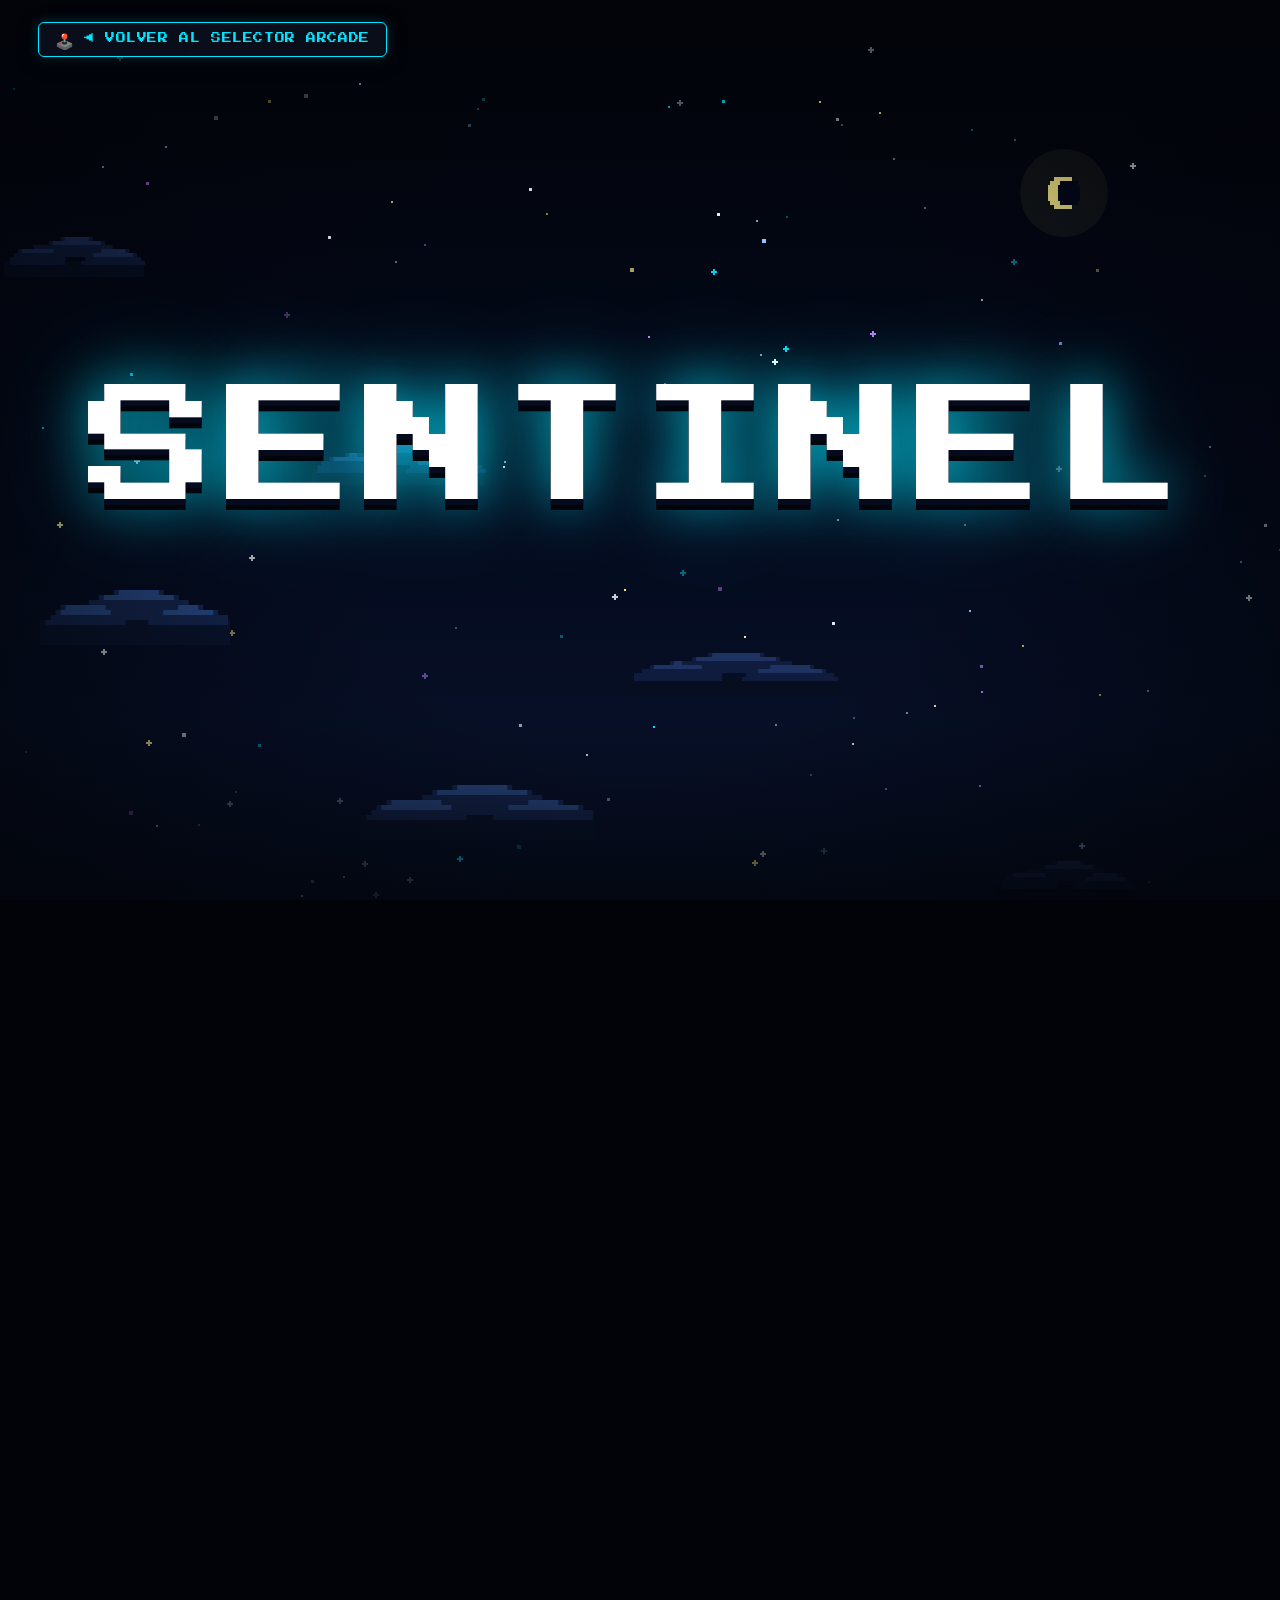
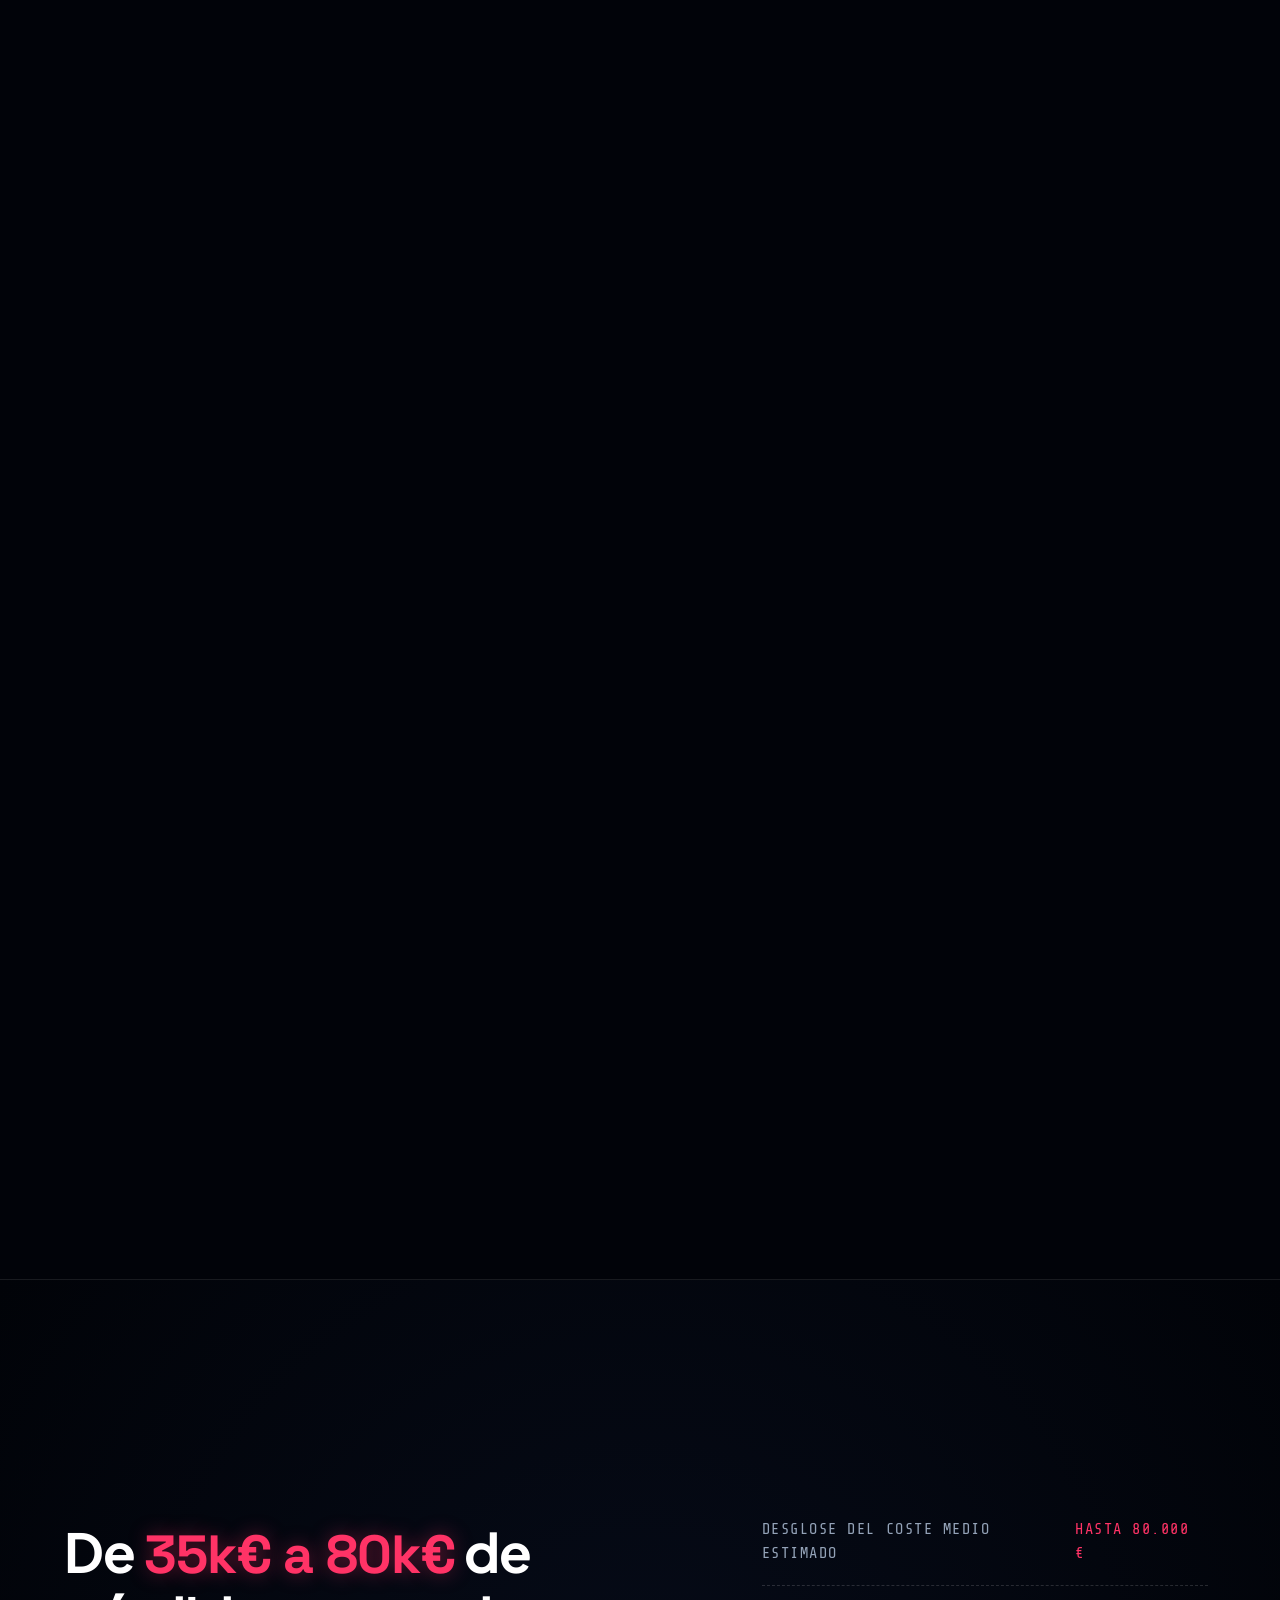
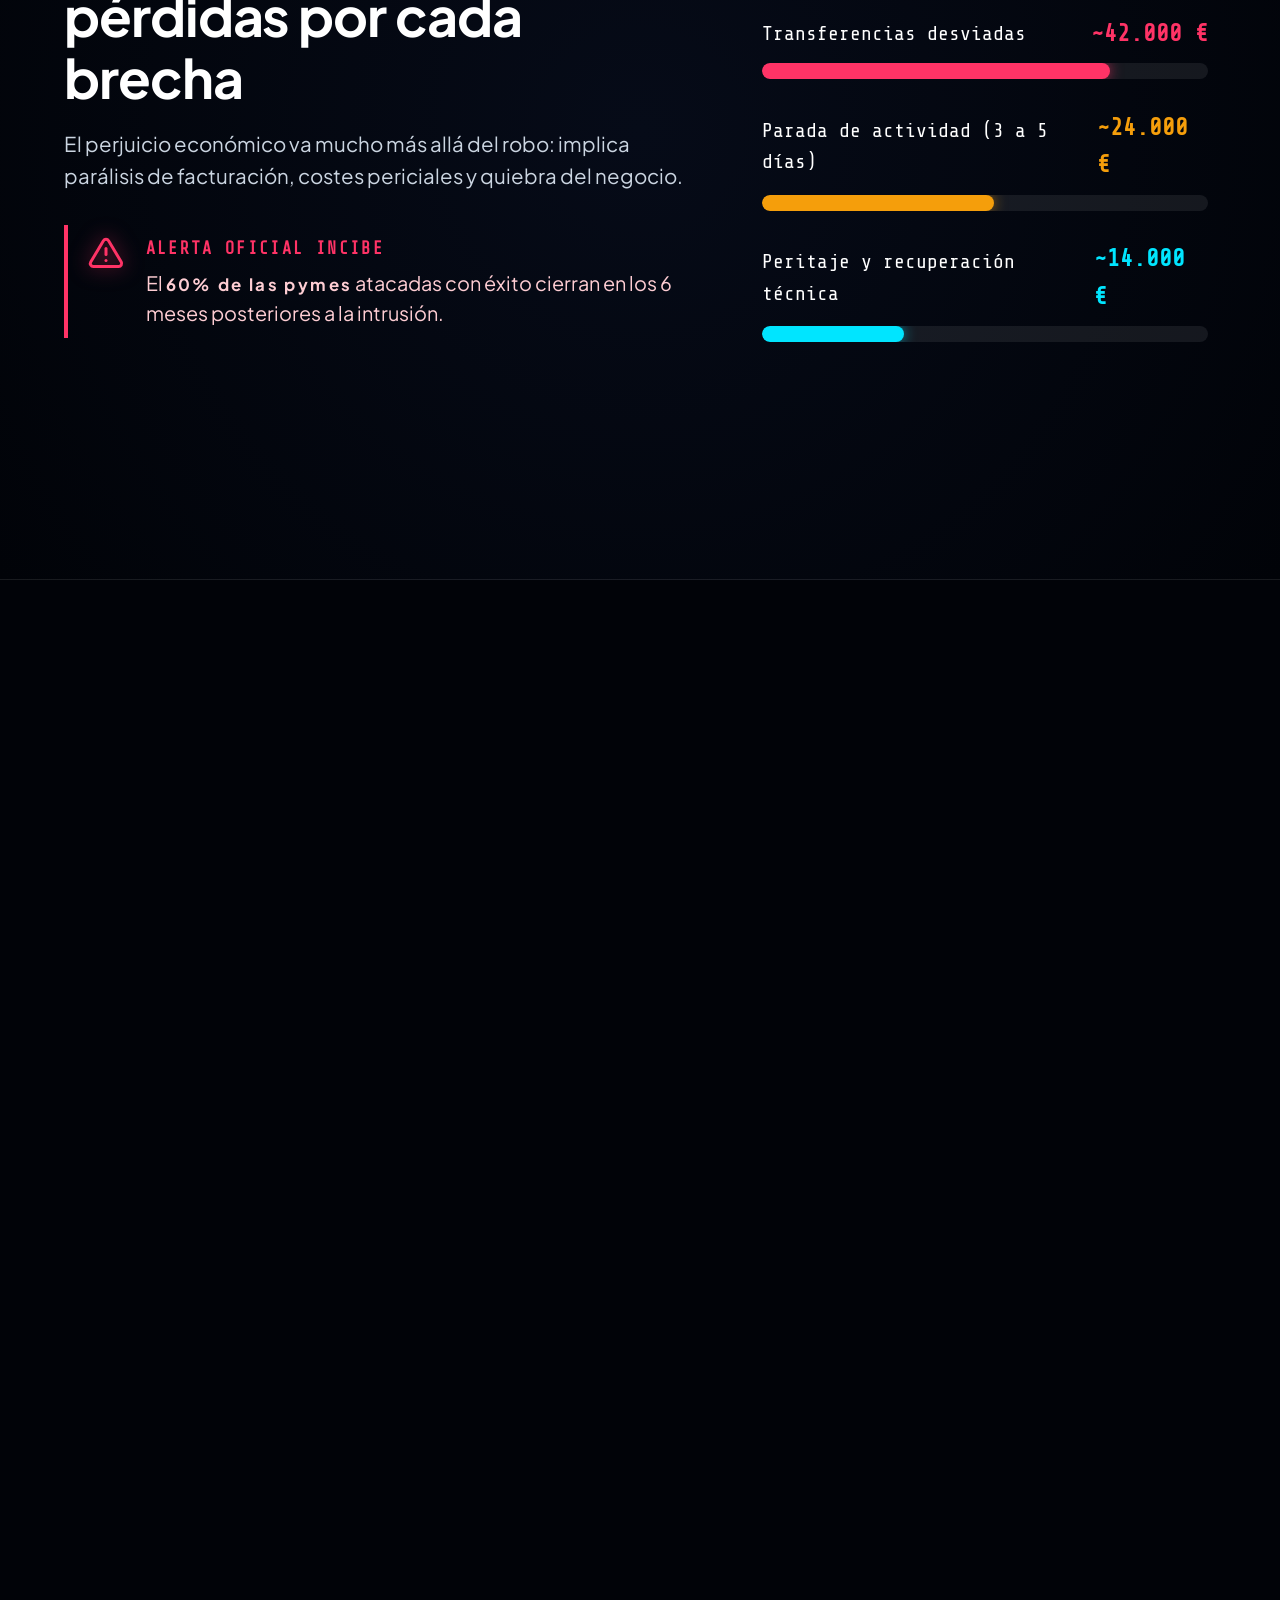
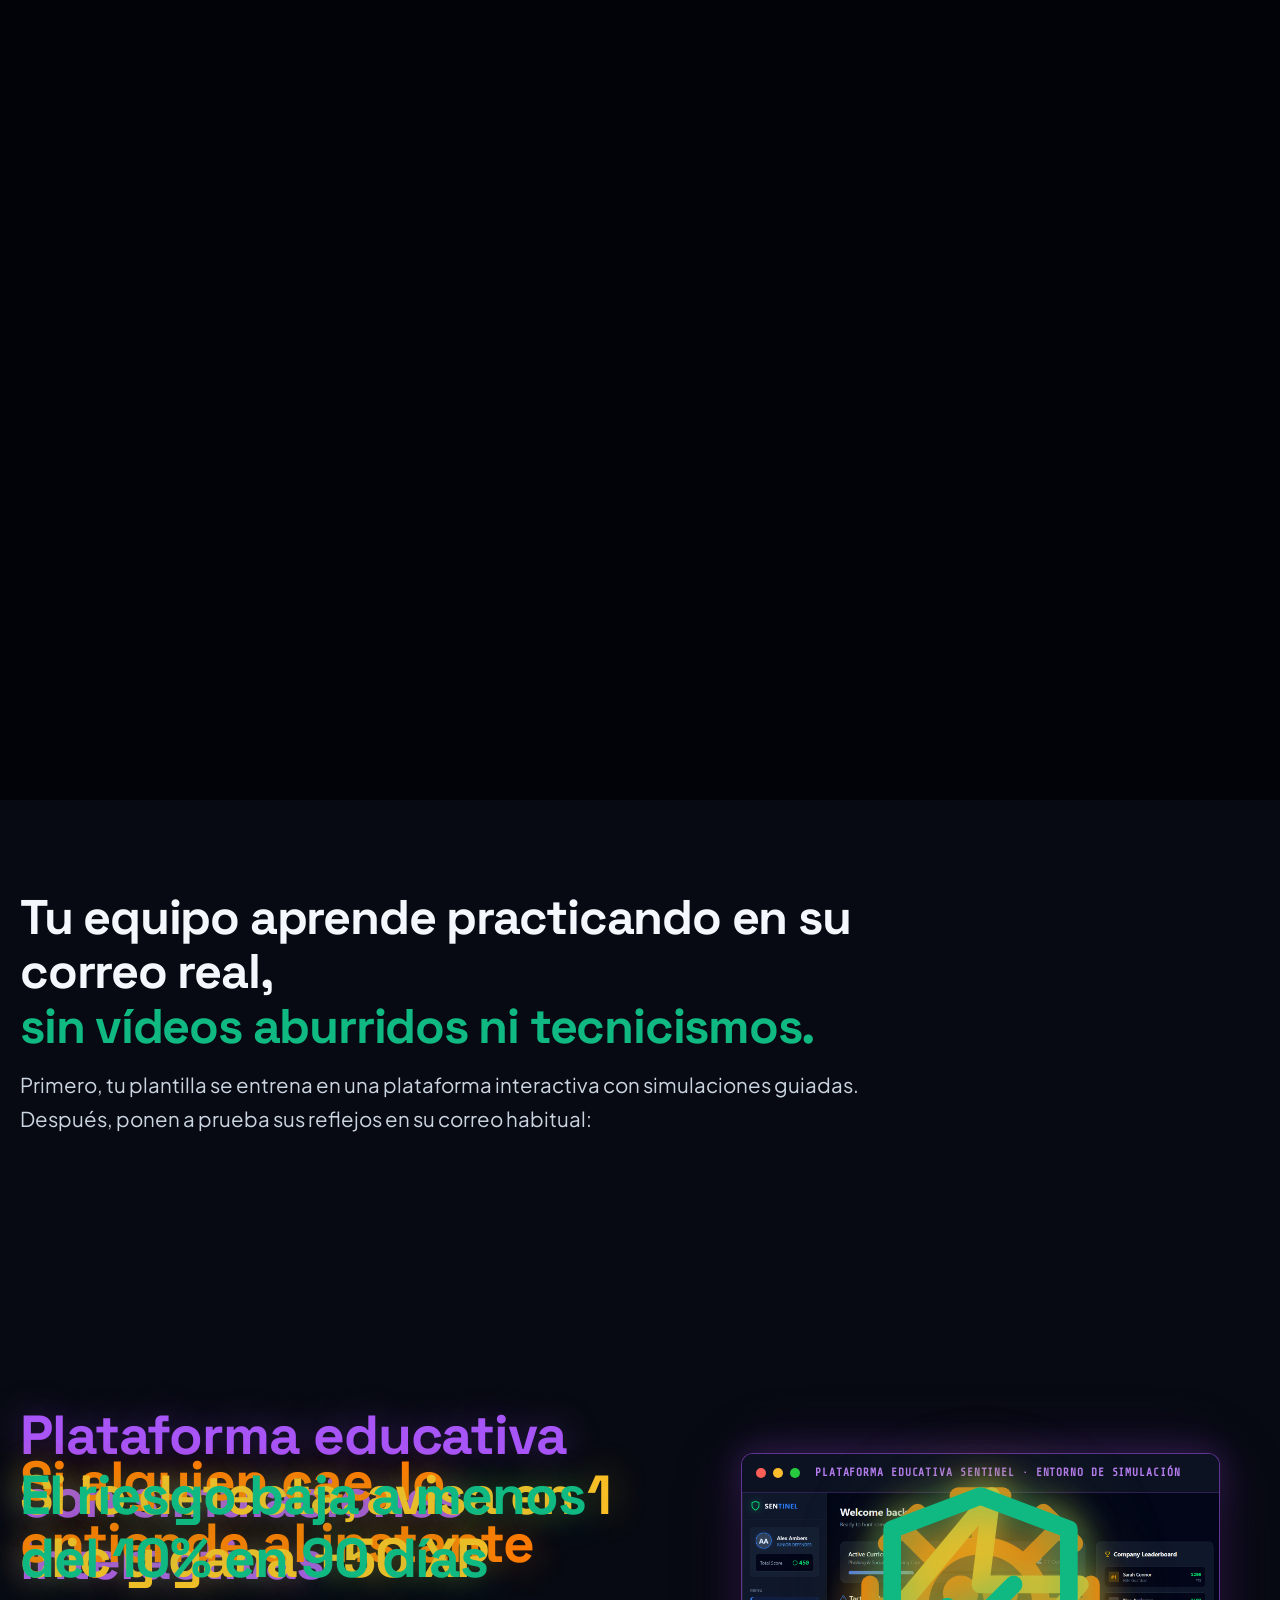
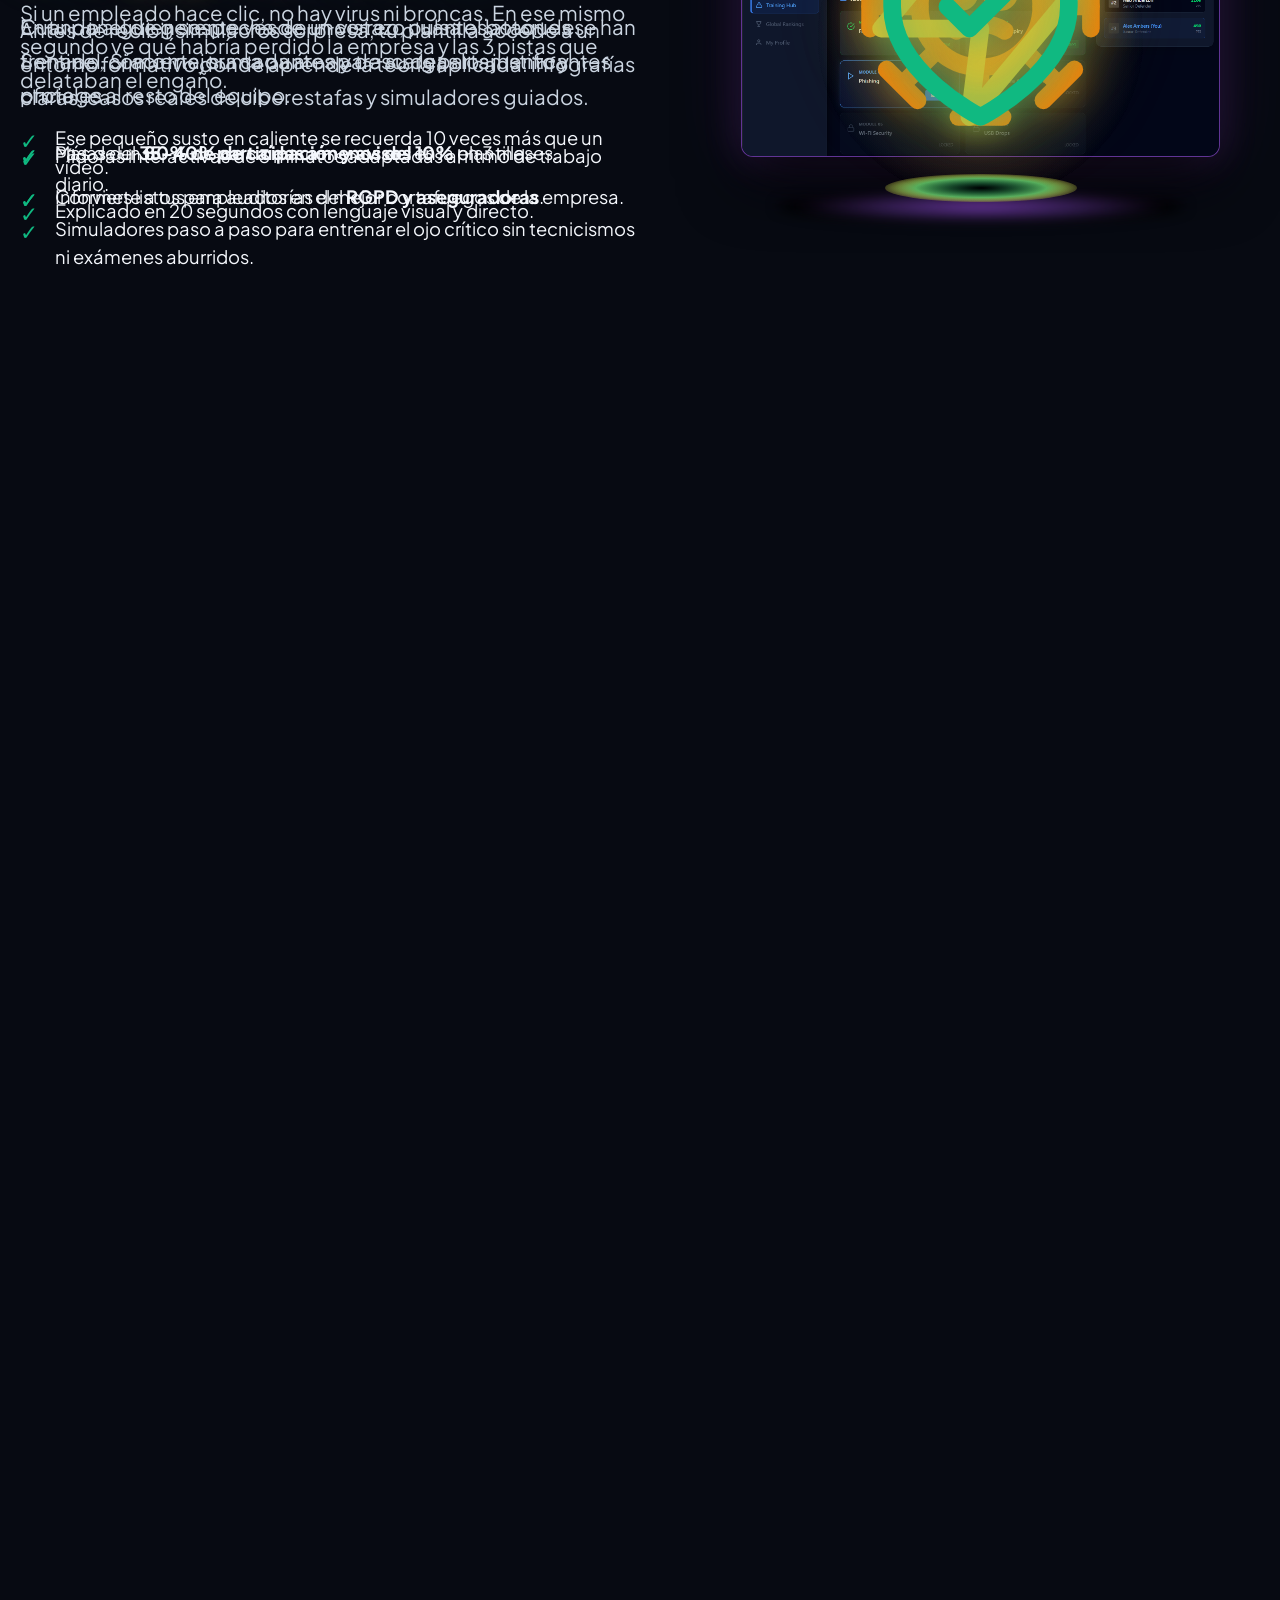
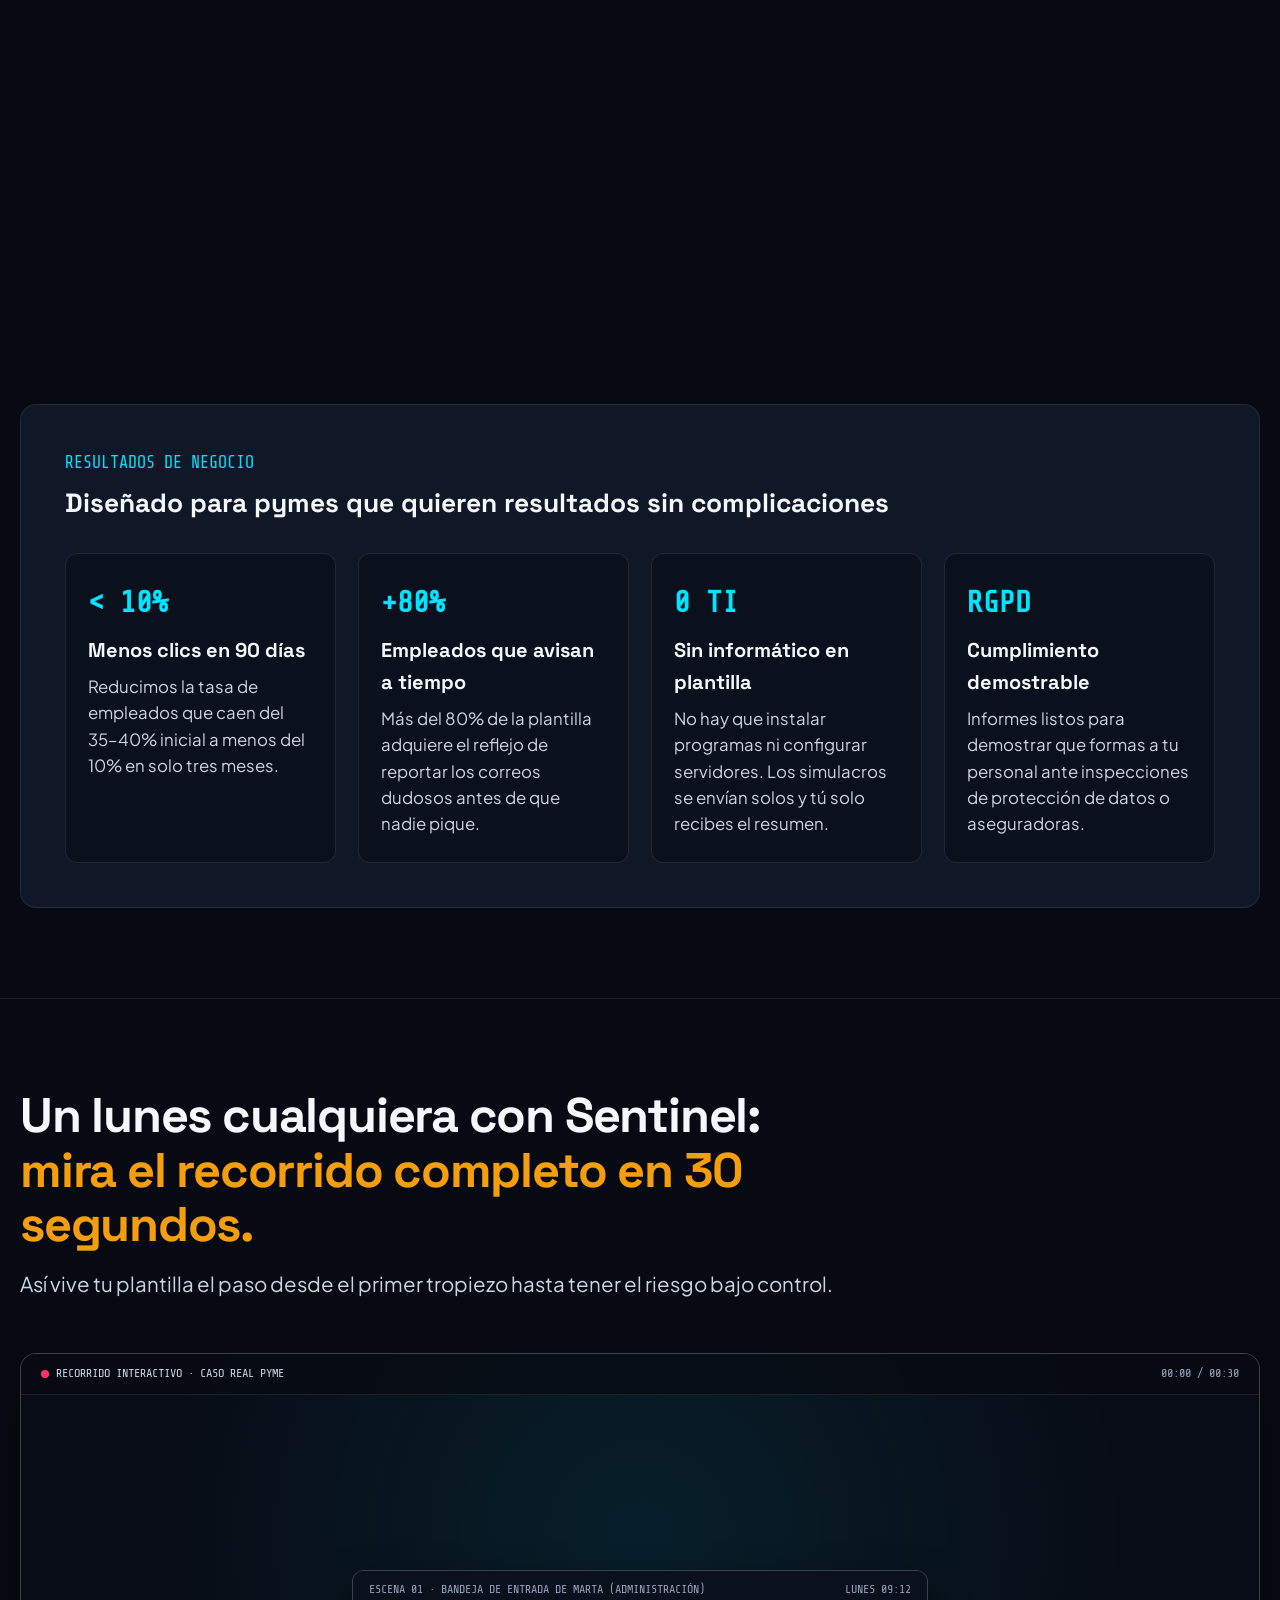
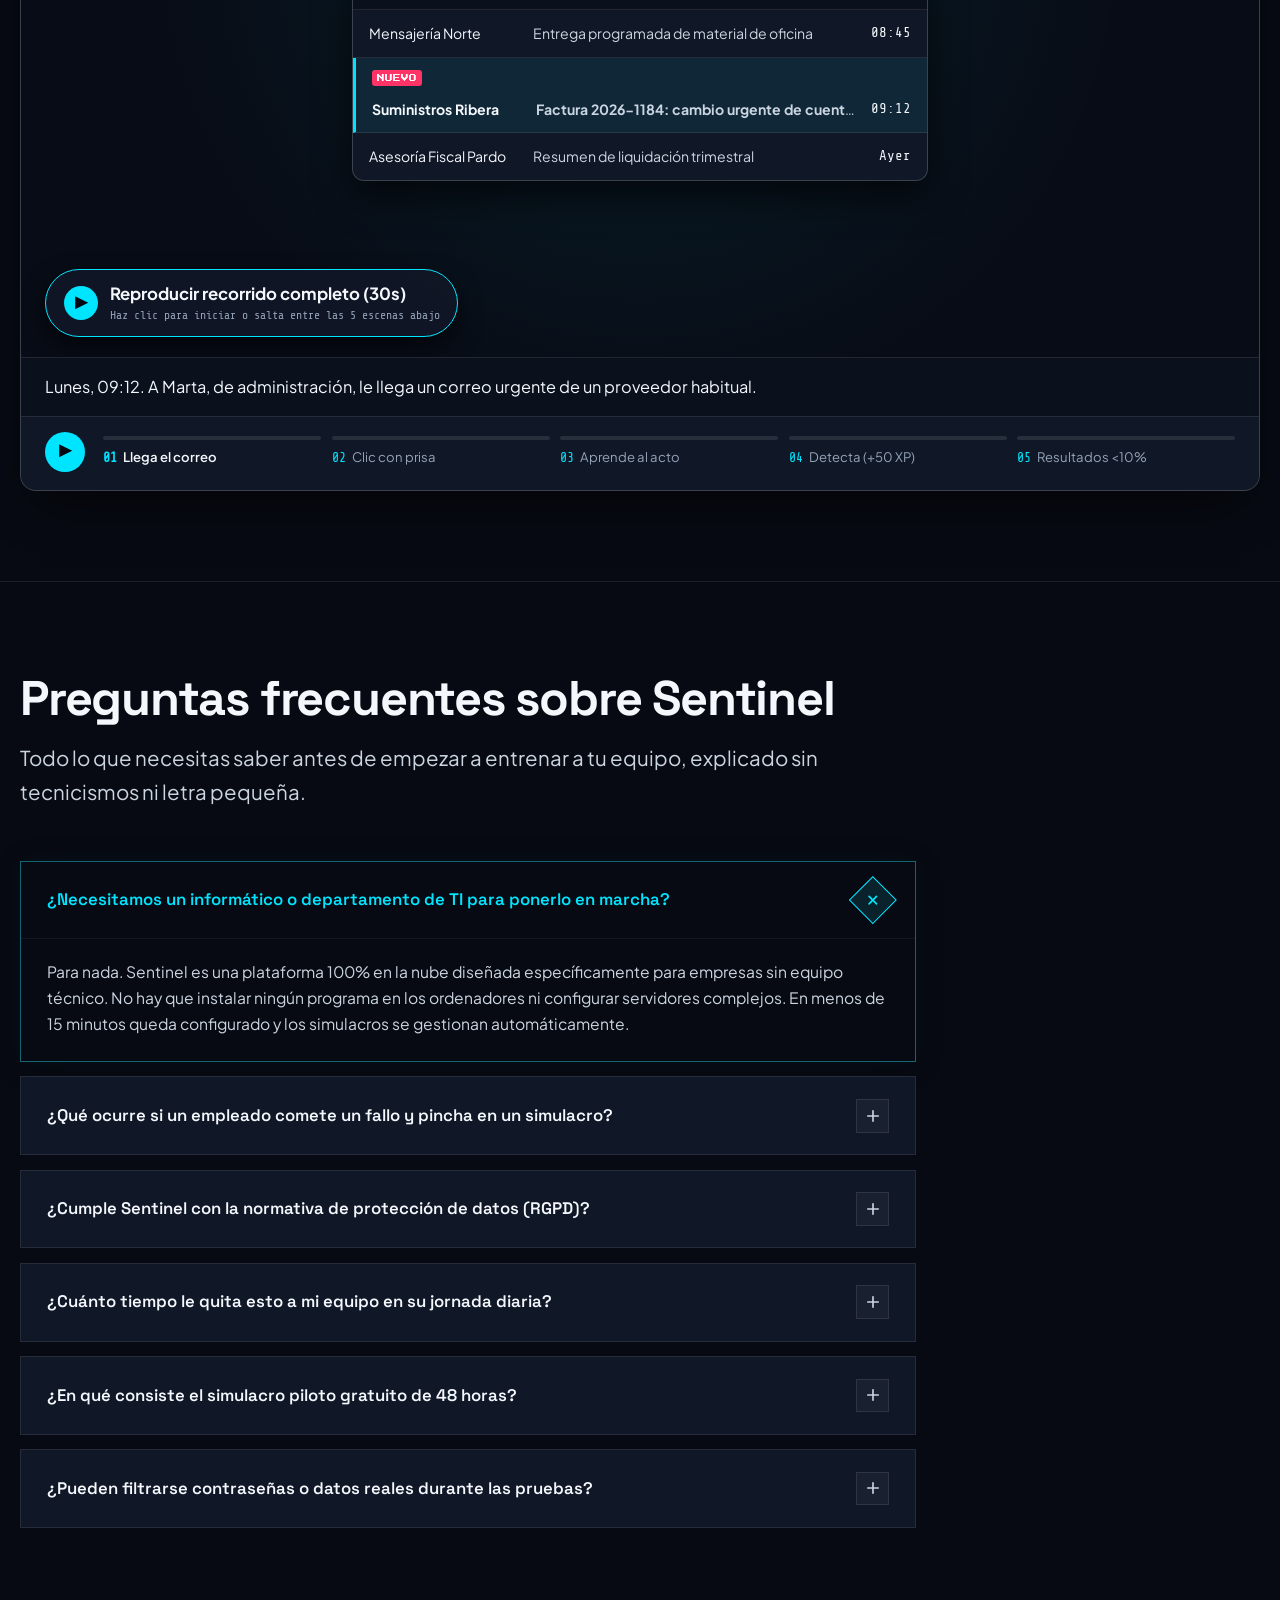
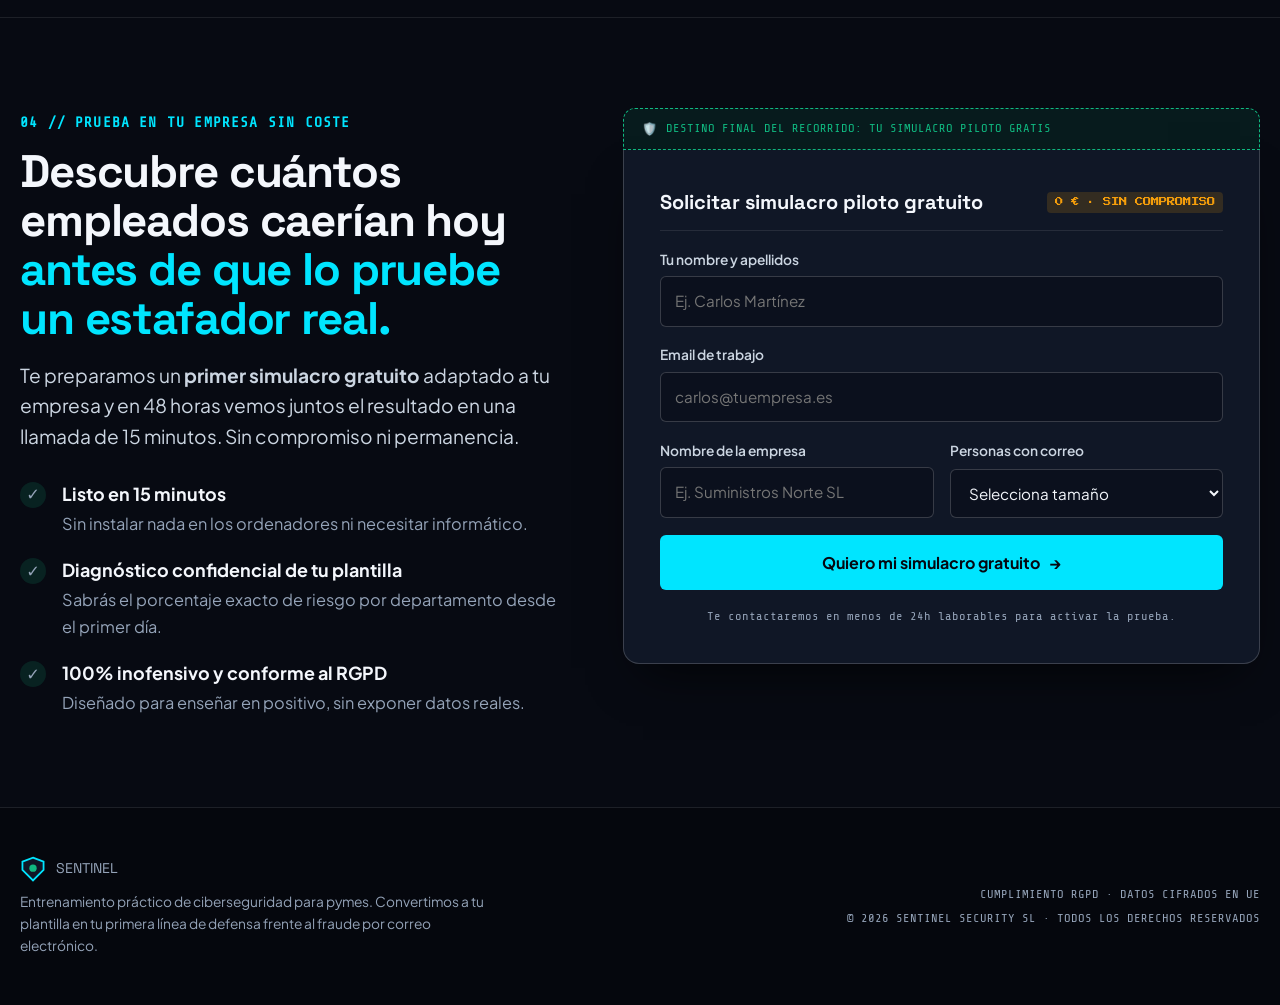
==== commit c1100ae2: "añadir foto y seccion menu aprendizaje" ====
--- a/Sprint2/index.html
+++ b/Sprint2/index.html
@@ -39,7 +39,7 @@
       
       <div class="hero-sticky-stage" id="hero-stage">
         <!-- LIENZO 2D DEL NIVEL (FONDO DINÁMICO: CIELO NOCTURNO PIXEL ART + OFICINA) -->
-        <canvas id="zelda-game-canvas" class="zelda-game-canvas" aria-label="Nivel 2D interactivo con cielo estrellado pixel art y oficina con Mario, Iván, Nacho y Nicolás"></canvas>
+        <canvas id="zelda-game-canvas" class="zelda-game-canvas" aria-label="Nivel 2D interactivo con cielo estrellado pixel art y oficina con Mario, Iván, Nacho, Nicolás y Miguel"></canvas>
 
         <!-- VIÑETA Y SCANLINES SUTILES PARA INTEGRACIÓN VISUAL -->
         <div class="zelda-viewport-vignette" aria-hidden="true"></div>
@@ -363,17 +363,16 @@
       <div class="wrap">
 
         <div class="section-header">
-          <span class="section-index font-mono text-green">02 // LA SOLUCIÓN SENTINEL</span>
           <h2 class="section-title">
             Tu equipo aprende practicando en su correo real, <br>
             <span class="text-green">sin vídeos aburridos ni tecnicismos.</span>
           </h2>
           <p class="section-lead">
-            Sentinel envía de vez en cuando correos trampa 100% inofensivos. Haz scroll para ver cómo transformamos una amenaza en un hábito de seguridad:
+            Primero, tu plantilla se entrena en una plataforma interactiva con simulaciones guiadas. Después, ponen a prueba sus reflejos en su correo habitual:
           </p>
         </div>
 
-        <!-- CONTENEDOR STICKY DE SCROLLYTELLING A PANTALLA COMPLETA (4 ESCENAS) -->
+        <!-- CONTENEDOR STICKY DE SCROLLYTELLING A PANTALLA COMPLETA (5 ESCENAS) -->
         <div class="scrolly-solution-track" id="solution-track">
           <div class="scrolly-solution-sticky" data-packet-dock="solution">
 
@@ -384,8 +383,20 @@
               <div class="solution-cards-stack">
                 <div class="sol-panels-viewport">
 
-                  <!-- Paso 1: Correo (Azul) -->
+                  <!-- Paso 1: Plataforma Educativa y Simulaciones (Morado) -->
                   <article class="sol-step-panel is-active" data-panel="0">
+                    <h3 class="sol-title-purple">Plataforma educativa con simulaciones interactivas</h3>
+                    <p>
+                      Antes de recibir simulacros sorpresa, tu plantilla accede a un entorno formativo donde aprende la teoría aplicada: infografías claras, casos reales de ciberestafas y simuladores guiados.
+                    </p>
+                    <ul class="sol-check-list">
+                      <li>Píldoras interactivas de 3 minutos adaptadas al ritmo de trabajo diario.</li>
+                      <li>Simuladores paso a paso para entrenar el ojo crítico sin tecnicismos ni exámenes aburridos.</li>
+                    </ul>
+                  </article>
+
+                  <!-- Paso 2: Correo (Azul) -->
+                  <article class="sol-step-panel" data-panel="1">
                     <h3 class="sol-title-blue">Llega un correo trampa inofensivo</h3>
                     <p>
                       Tu equipo recibe en su bandeja habitual un correo que imita una estafa real en España: una factura urgente, un paquete retenido o un aviso del banco.
@@ -396,8 +407,8 @@
                     </ul>
                   </article>
 
-                  <!-- Paso 2: Virus (Naranja) -->
-                  <article class="sol-step-panel" data-panel="1">
+                  <!-- Paso 3: Virus (Naranja) -->
+                  <article class="sol-step-panel" data-panel="2">
                     <h3 class="sol-title-orange">Si alguien cae, lo entiende al instante</h3>
                     <p>
                       Si un empleado hace clic, no hay virus ni broncas. En ese mismo segundo ve qué habría perdido la empresa y las 3 pistas que delataban el engaño.
@@ -408,8 +419,8 @@
                     </ul>
                   </article>
 
-                  <!-- Paso 3: Rayo (Amarillo) -->
-                  <article class="sol-step-panel" data-panel="2">
+                  <!-- Paso 4: Rayo (Amarillo) -->
+                  <article class="sol-step-panel" data-panel="3">
                     <h3 class="sol-title-yellow">Si lo detecta, avisa en 1 clic y gana +50 XP</h3>
                     <p>
                       Cuando alguien sospecha de un correo, pulsa el botón de Sentinel. Si acierta, suma puntos para su departamento y protege al resto del equipo.
@@ -420,8 +431,8 @@
                     </ul>
                   </article>
 
-                  <!-- Paso 4: Escudo (Verde) -->
-                  <article class="sol-step-panel" data-panel="3">
+                  <!-- Paso 5: Escudo (Verde) -->
+                  <article class="sol-step-panel" data-panel="4">
                     <h3 class="sol-title-green">El riesgo baja a menos del 10% en 90 días</h3>
                     <p>
                       En tu panel de gerente ves de un vistazo cuántos ataques se han frenado, cómo mejora cada área y descargas los justificantes oficiales.
@@ -439,8 +450,26 @@
               <div class="solution-visualizer-box" id="solution-visualizer" data-step-state="0">
                 <div class="vis-stage">
                   
-                  <!-- Icono 1: Correo / Carta (Azul) -->
+                  <!-- Objeto 1: Mockup Flotante Plataforma Educativa (Morado) -->
                   <div class="vis-card is-active" data-vis="0">
+                    <div class="holo-object-wrap theme-purple holo-mockup-wrap">
+                      <div class="holo-floating-icon holo-floating-mockup">
+                        <div class="platform-mockup-wrap">
+                          <div class="platform-mockup-header">
+                            <span class="mockup-dot red"></span>
+                            <span class="mockup-dot yellow"></span>
+                            <span class="mockup-dot green"></span>
+                            <span class="mockup-badge">PLATAFORMA EDUCATIVA SENTINEL · ENTORNO DE SIMULACIÓN</span>
+                          </div>
+                          <img src="../assets/img/sentinelMVP.png" alt="Interfaz de la plataforma educativa interactiva Sentinel con simulaciones" class="platform-mockup-img" />
+                        </div>
+                      </div>
+                      <div class="holo-floor-shadow" aria-hidden="true"></div>
+                    </div>
+                  </div>
+
+                  <!-- Icono 2: Correo / Carta (Azul) -->
+                  <div class="vis-card" data-vis="1">
                     <div class="holo-object-wrap theme-blue">
                       <div class="holo-floating-icon">
                         <svg class="holo-svg" viewBox="0 0 24 24" fill="none" stroke="currentColor" stroke-width="1.6" stroke-linecap="round" stroke-linejoin="round" aria-hidden="true">
@@ -452,8 +481,8 @@
                     </div>
                   </div>
 
-                  <!-- Icono 2: Virus (Naranja) -->
-                  <div class="vis-card" data-vis="1">
+                  <!-- Icono 3: Virus (Naranja) -->
+                  <div class="vis-card" data-vis="2">
                     <div class="holo-object-wrap theme-orange">
                       <div class="holo-floating-icon">
                         <svg class="holo-svg" viewBox="0 0 24 24" fill="none" stroke="currentColor" stroke-width="1.6" stroke-linecap="round" stroke-linejoin="round" aria-hidden="true">
@@ -483,8 +512,8 @@
                     </div>
                   </div>
 
-                  <!-- Icono 3: Rayo (Amarillo) -->
-                  <div class="vis-card" data-vis="2">
+                  <!-- Icono 4: Rayo (Amarillo) -->
+                  <div class="vis-card" data-vis="3">
                     <div class="holo-object-wrap theme-yellow">
                       <div class="holo-floating-icon">
                         <svg class="holo-svg" viewBox="0 0 24 24" fill="none" stroke="currentColor" stroke-width="1.6" stroke-linecap="round" stroke-linejoin="round" aria-hidden="true">
@@ -495,8 +524,8 @@
                     </div>
                   </div>
 
-                  <!-- Icono 4: Escudo (Verde) -->
-                  <div class="vis-card" data-vis="3">
+                  <!-- Icono 5: Escudo (Verde) -->
+                  <div class="vis-card" data-vis="4">
                     <div class="holo-object-wrap theme-green">
                       <div class="holo-floating-icon">
                         <svg class="holo-svg" viewBox="0 0 24 24" fill="none" stroke="currentColor" stroke-width="1.6" stroke-linecap="round" stroke-linejoin="round" aria-hidden="true">
@@ -556,7 +585,6 @@
       <div class="wrap">
 
         <div class="section-header" data-packet-dock="video">
-          <span class="section-index font-mono text-gold">03 // VÍDEO CONCEPTUAL (30 SEGUNDOS)</span>
           <h2 class="section-title">
             Un lunes cualquiera con Sentinel: <br>
             <span class="text-gold">mira el recorrido completo en 30 segundos.</span>
@@ -746,7 +774,6 @@
       <div class="wrap">
 
         <div class="section-header">
-          <span class="section-index font-mono text-cyan">Q&amp;A // RESOLVEMOS TUS DUDAS</span>
           <h2 class="section-title">
             Preguntas frecuentes sobre Sentinel
           </h2>
--- a/Sprint2/styles.css
+++ b/Sprint2/styles.css
@@ -1196,7 +1196,7 @@
    ========================================================================== */
 @media (min-width: 961px) {
   .scrolly-solution-track {
-    min-height: 360vh;
+    min-height: 440vh;
     position: relative;
   }
   .scrolly-solution-sticky {
@@ -1214,12 +1214,12 @@
 
 .solution-stage-grid {
   display: grid;
-  grid-template-columns: minmax(0, 1.22fr) minmax(0, 0.78fr);
-  gap: clamp(3rem, 6vw, 6.5rem);
+  grid-template-columns: minmax(0, 1.05fr) minmax(0, 0.95fr);
+  gap: clamp(2.5rem, 5vw, 5.5rem);
   align-items: center;
   justify-content: center;
   width: 100%;
-  max-width: 1240px;
+  max-width: 1260px;
   margin-inline: auto;
   position: relative;
 }
@@ -1271,26 +1271,32 @@
   transition: color 0.4s ease;
 }
 
+.sol-title-purple,
+.sol-step-panel[data-panel="0"] h3 {
+  color: #a855f7;
+  text-shadow: 0 0 36px rgba(168, 85, 247, 0.38);
+}
+
 .sol-title-blue,
-.sol-step-panel[data-panel="0"] h3 {
+.sol-step-panel[data-panel="1"] h3 {
   color: #00e5ff;
   text-shadow: 0 0 36px rgba(0, 229, 255, 0.38);
 }
 
 .sol-title-orange,
-.sol-step-panel[data-panel="1"] h3 {
+.sol-step-panel[data-panel="2"] h3 {
   color: #ff7b00;
   text-shadow: 0 0 36px rgba(255, 123, 0, 0.38);
 }
 
 .sol-title-yellow,
-.sol-step-panel[data-panel="2"] h3 {
+.sol-step-panel[data-panel="3"] h3 {
   color: #fbbf24;
   text-shadow: 0 0 36px rgba(251, 191, 36, 0.38);
 }
 
 .sol-title-green,
-.sol-step-panel[data-panel="3"] h3 {
+.sol-step-panel[data-panel="4"] h3 {
   color: #10b981;
   text-shadow: 0 0 36px rgba(16, 185, 129, 0.38);
 }
@@ -1325,6 +1331,76 @@
   color: var(--green);
   font-weight: 800;
   font-size: 1.35rem;
+}
+
+/* Mockup de la Plataforma Educativa Sentinel (Flotante en el visualizador) */
+.holo-mockup-wrap {
+  width: 100%;
+  padding: 1.5rem 0.5rem;
+}
+
+.holo-floating-mockup {
+  width: 100%;
+  max-width: clamp(340px, 38vw, 540px);
+}
+
+.platform-mockup-wrap {
+  width: 100%;
+  background: #090e1a;
+  border: 1.5px solid rgba(168, 85, 247, 0.55);
+  border-radius: 12px;
+  overflow: hidden;
+  box-shadow:
+    0 24px 60px rgba(0, 0, 0, 0.85),
+    0 0 35px rgba(168, 85, 247, 0.32),
+    0 0 75px rgba(168, 85, 247, 0.14);
+  transition: transform 0.35s ease, border-color 0.35s ease, box-shadow 0.35s ease;
+}
+
+.platform-mockup-wrap:hover {
+  transform: translateY(-4px) scale(1.01);
+  border-color: rgba(168, 85, 247, 0.85);
+  box-shadow:
+    0 30px 75px rgba(0, 0, 0, 0.9),
+    0 0 50px rgba(168, 85, 247, 0.5),
+    0 0 95px rgba(168, 85, 247, 0.22);
+}
+
+.platform-mockup-header {
+  display: flex;
+  align-items: center;
+  gap: 7px;
+  padding: 10px 14px;
+  background: #0c1222;
+  border-bottom: 1px solid rgba(168, 85, 247, 0.22);
+}
+
+.mockup-dot {
+  width: 10px;
+  height: 10px;
+  border-radius: 50%;
+  display: inline-block;
+}
+.mockup-dot.red { background: #ff5f56; }
+.mockup-dot.yellow { background: #ffbd2e; }
+.mockup-dot.green { background: #27c93f; }
+
+.mockup-badge {
+  margin-left: 8px;
+  font-family: var(--font-mono);
+  font-size: 0.7rem;
+  letter-spacing: 0.08em;
+  color: #c084fc;
+  font-weight: 600;
+  opacity: 0.95;
+}
+
+.platform-mockup-img {
+  width: 100%;
+  height: auto;
+  display: block;
+  object-fit: cover;
+  border-radius: 0 0 11px 11px;
 }
 
 /* Columna Derecha: Objeto / Icono Grande Flotante con Sombra Dinámica */
@@ -1376,6 +1452,12 @@
   justify-content: center;
   position: relative;
   padding: 2.5rem;
+}
+
+.holo-object-wrap.theme-purple {
+  --theme-color: #a855f7;
+  --theme-glow: rgba(168, 85, 247, 0.65);
+  --theme-soft: rgba(168, 85, 247, 0.18);
 }
 
 .holo-object-wrap.theme-blue {
@@ -1432,6 +1514,21 @@
     drop-shadow(0 0 18px var(--theme-glow))
     drop-shadow(0 0 42px var(--theme-soft));
   transition: stroke 0.4s ease, filter 0.4s ease;
+}
+
+/* Icono foto neón (Plataforma Educativa) */
+.holo-neon-img {
+  width: clamp(235px, 26vw, 325px);
+  height: auto;
+  max-height: clamp(200px, 23vw, 280px);
+  object-fit: contain;
+  display: block;
+  filter:
+    drop-shadow(0 0 24px rgba(168, 85, 247, 0.7))
+    drop-shadow(0 0 54px rgba(168, 85, 247, 0.32));
+  transition: transform 0.4s ease, filter 0.4s ease;
+  user-select: none;
+  pointer-events: none;
 }
 
 /* Sombra en el suelo que crece y decrece al ritmo de la levitación */
@@ -1452,6 +1549,21 @@
   will-change: transform, opacity;
 }
 
+.holo-object-wrap.theme-purple .holo-floor-shadow {
+  width: clamp(260px, 32vw, 440px);
+  height: 34px;
+  margin-top: 2rem;
+  border-radius: 50%;
+  background: radial-gradient(
+    ellipse at center,
+    rgba(168, 85, 247, 0.75) 0%,
+    rgba(168, 85, 247, 0.35) 35%,
+    rgba(0, 0, 0, 0.9) 65%,
+    transparent 82%
+  );
+  filter: blur(6px);
+}
+
 @keyframes holo-levitate {
   0%, 100% {
     transform: translateY(0px);
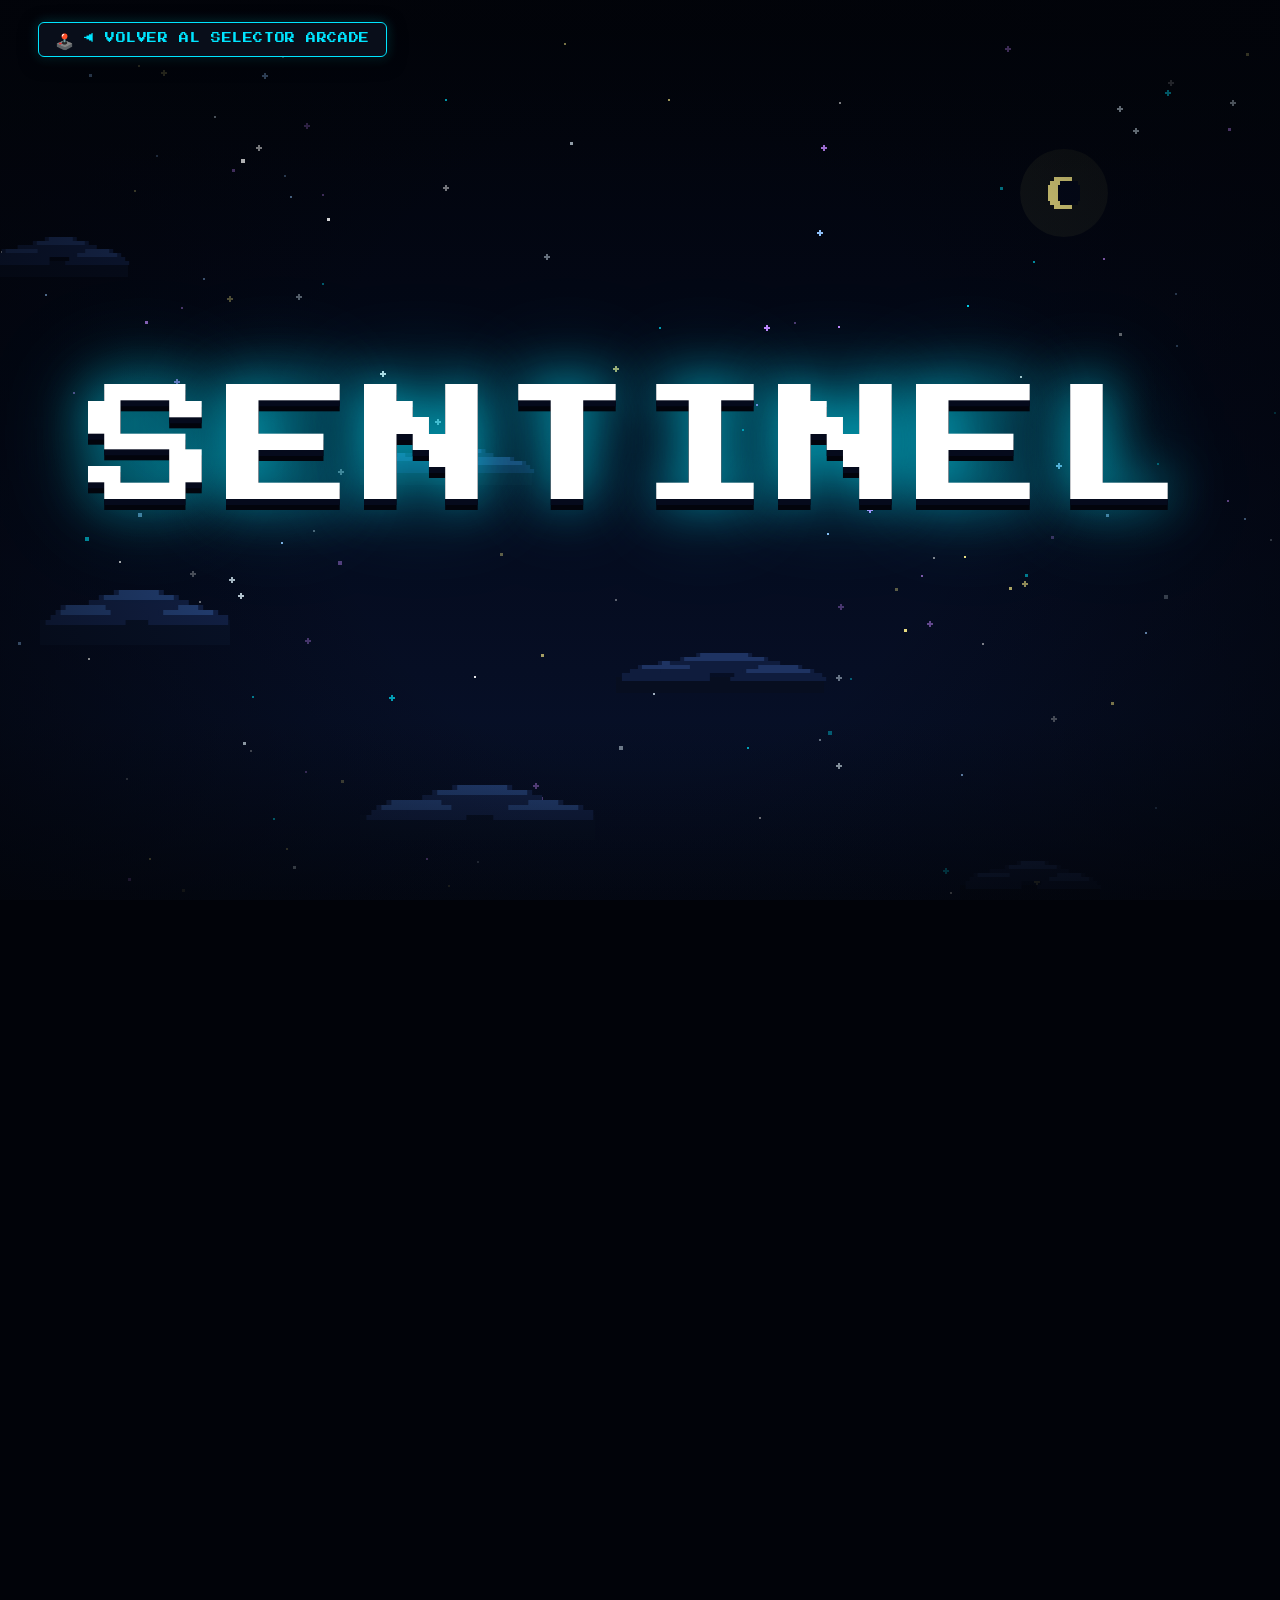
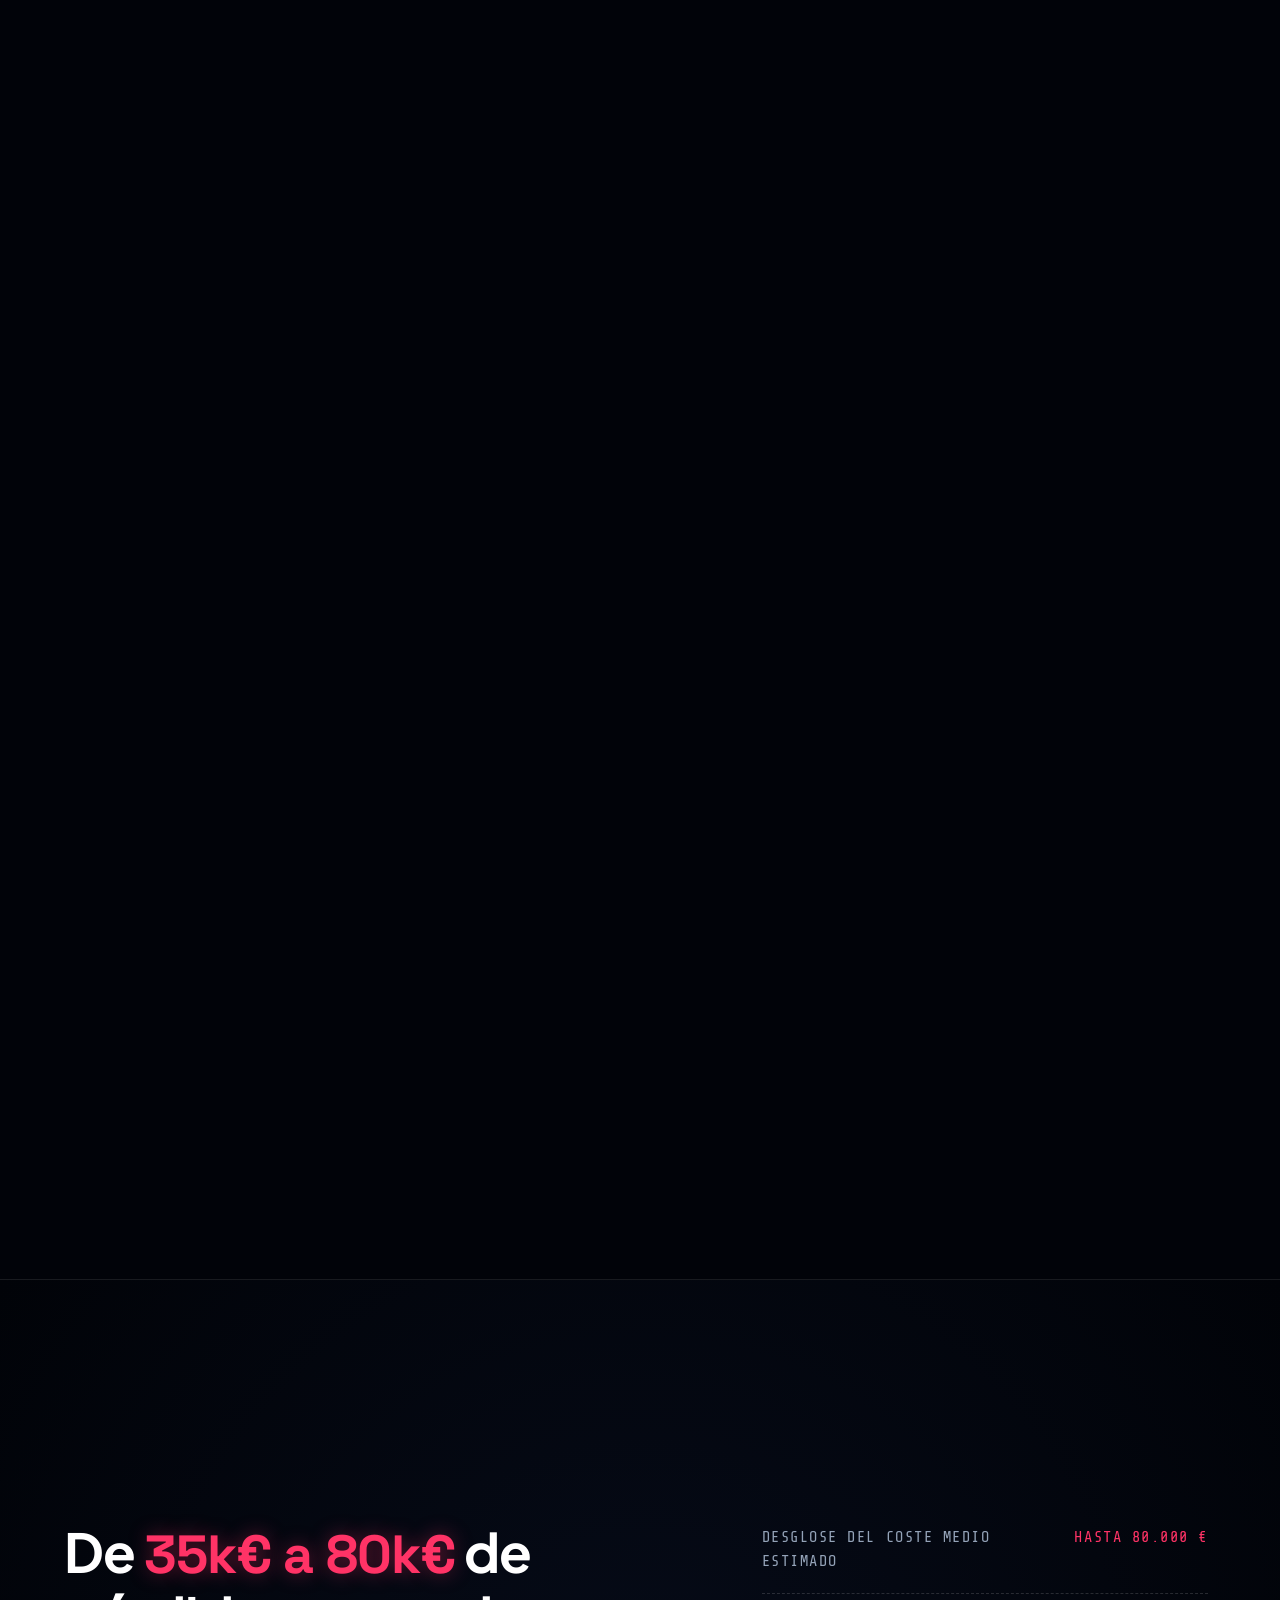
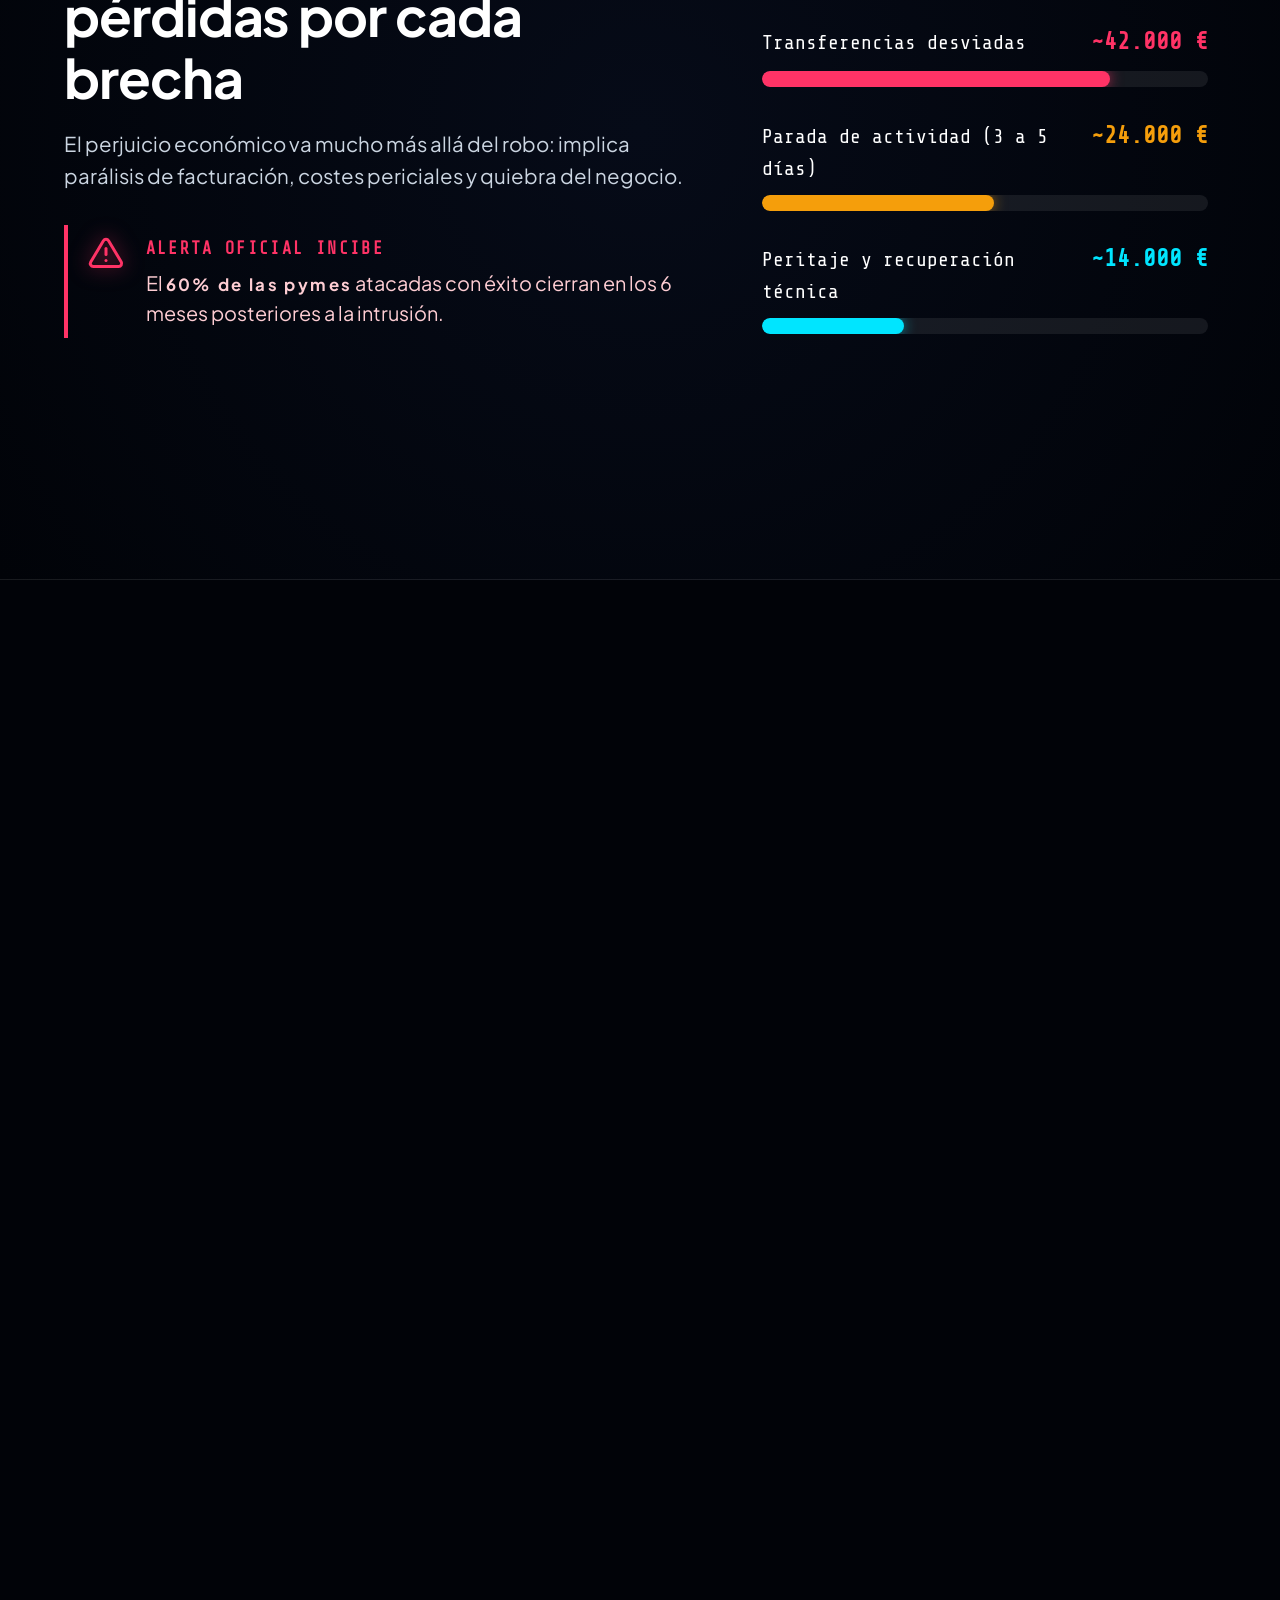
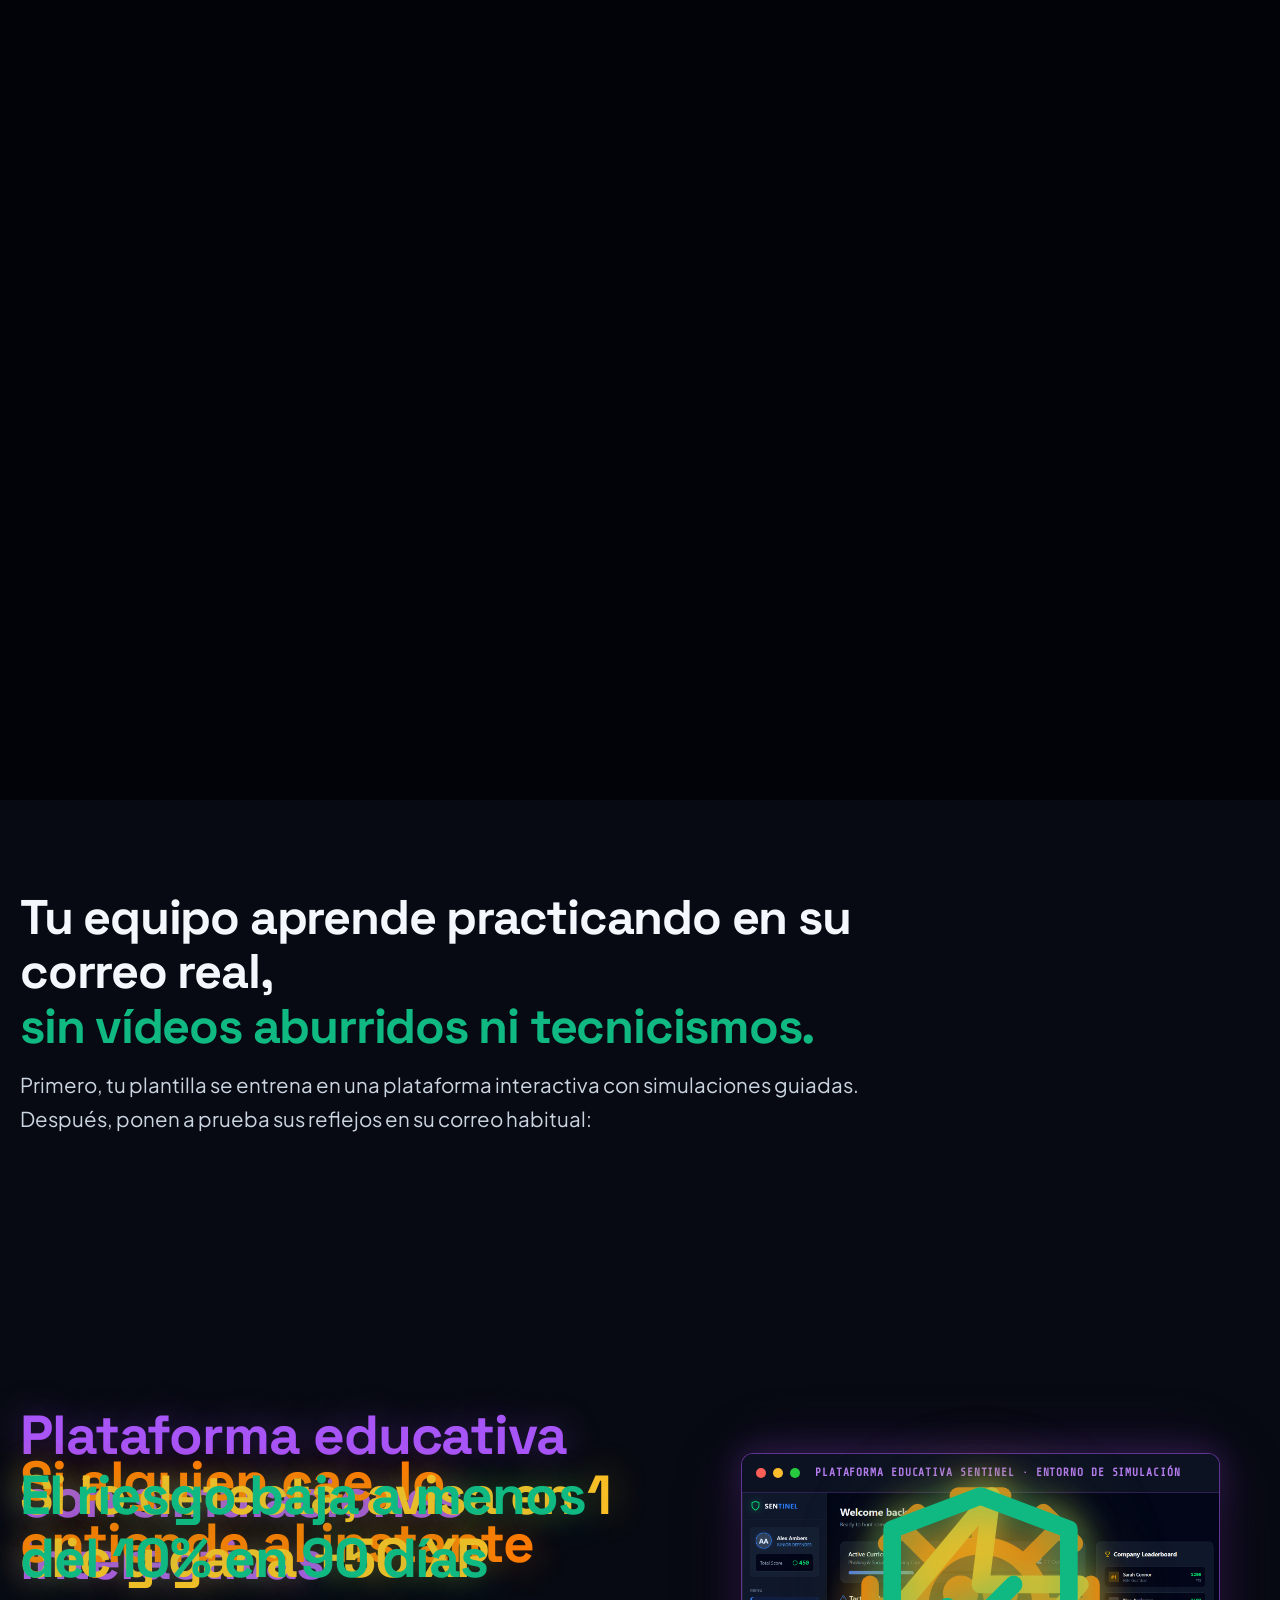
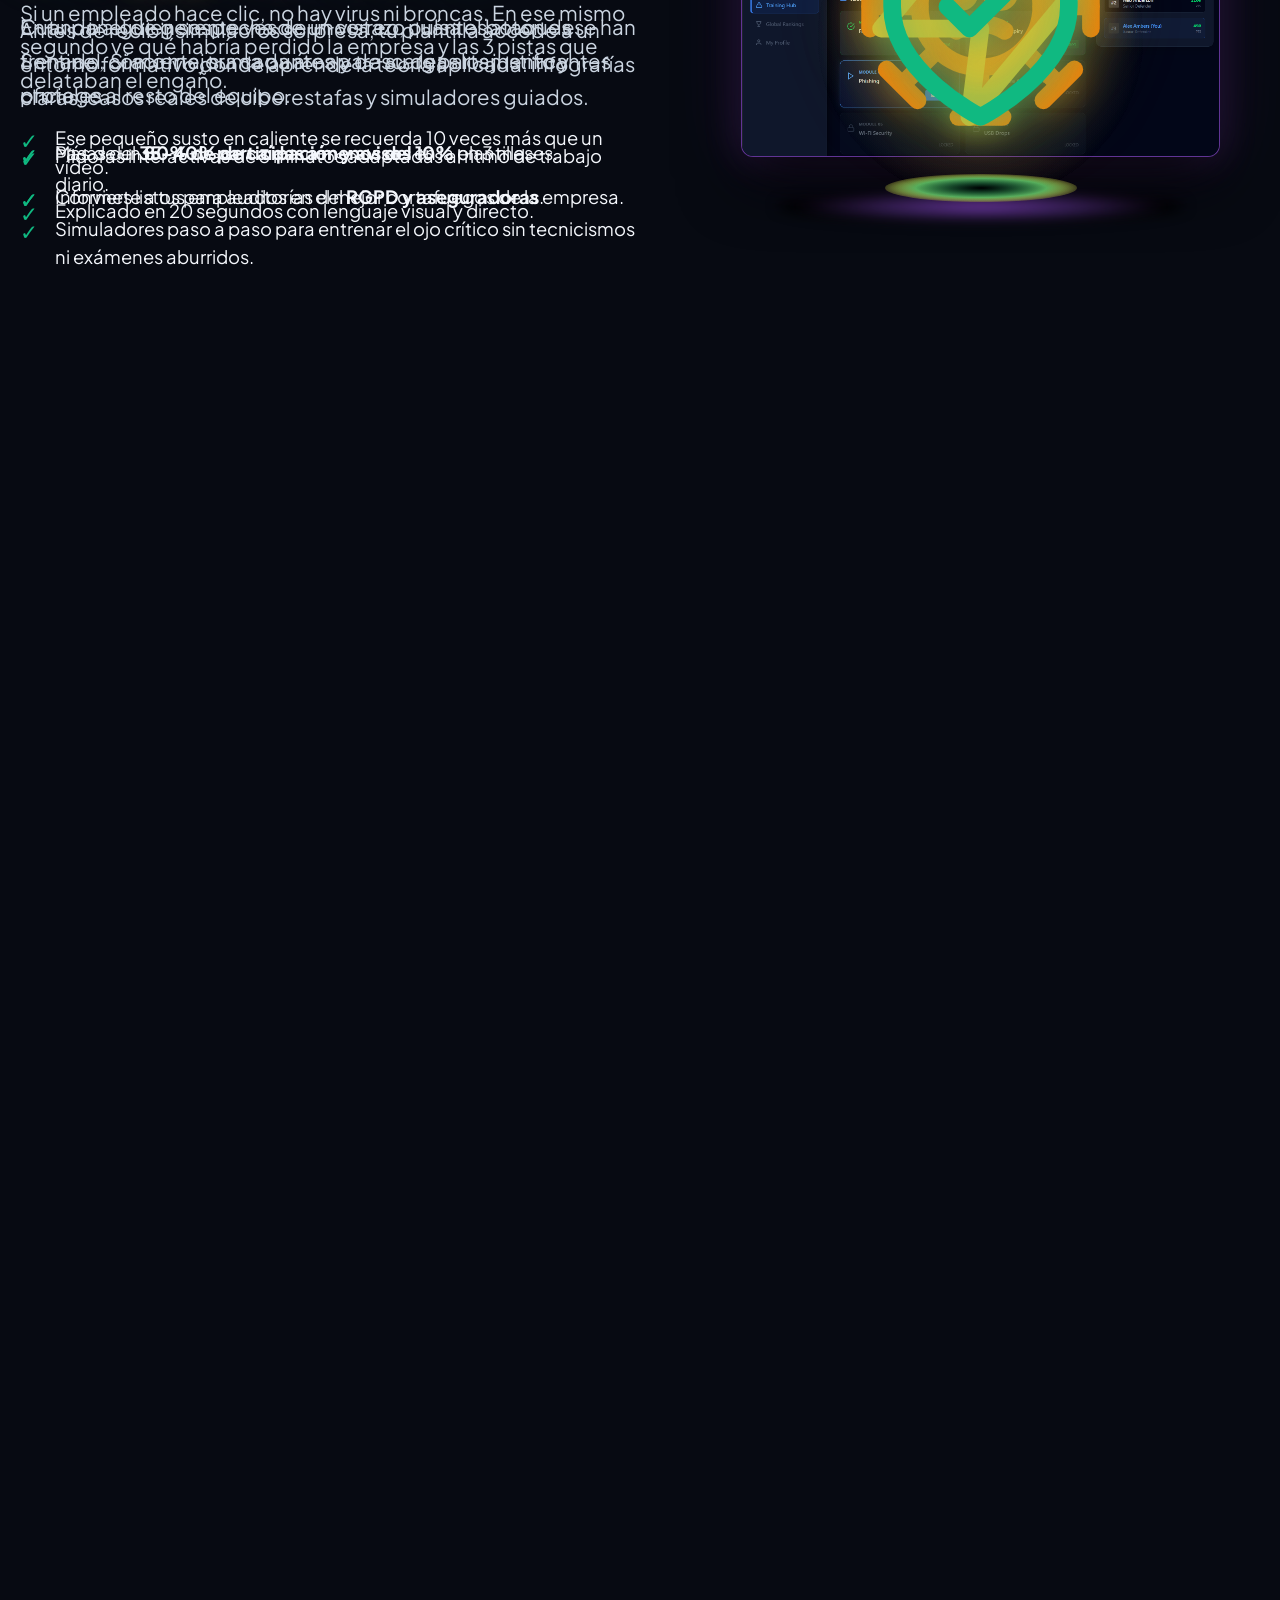
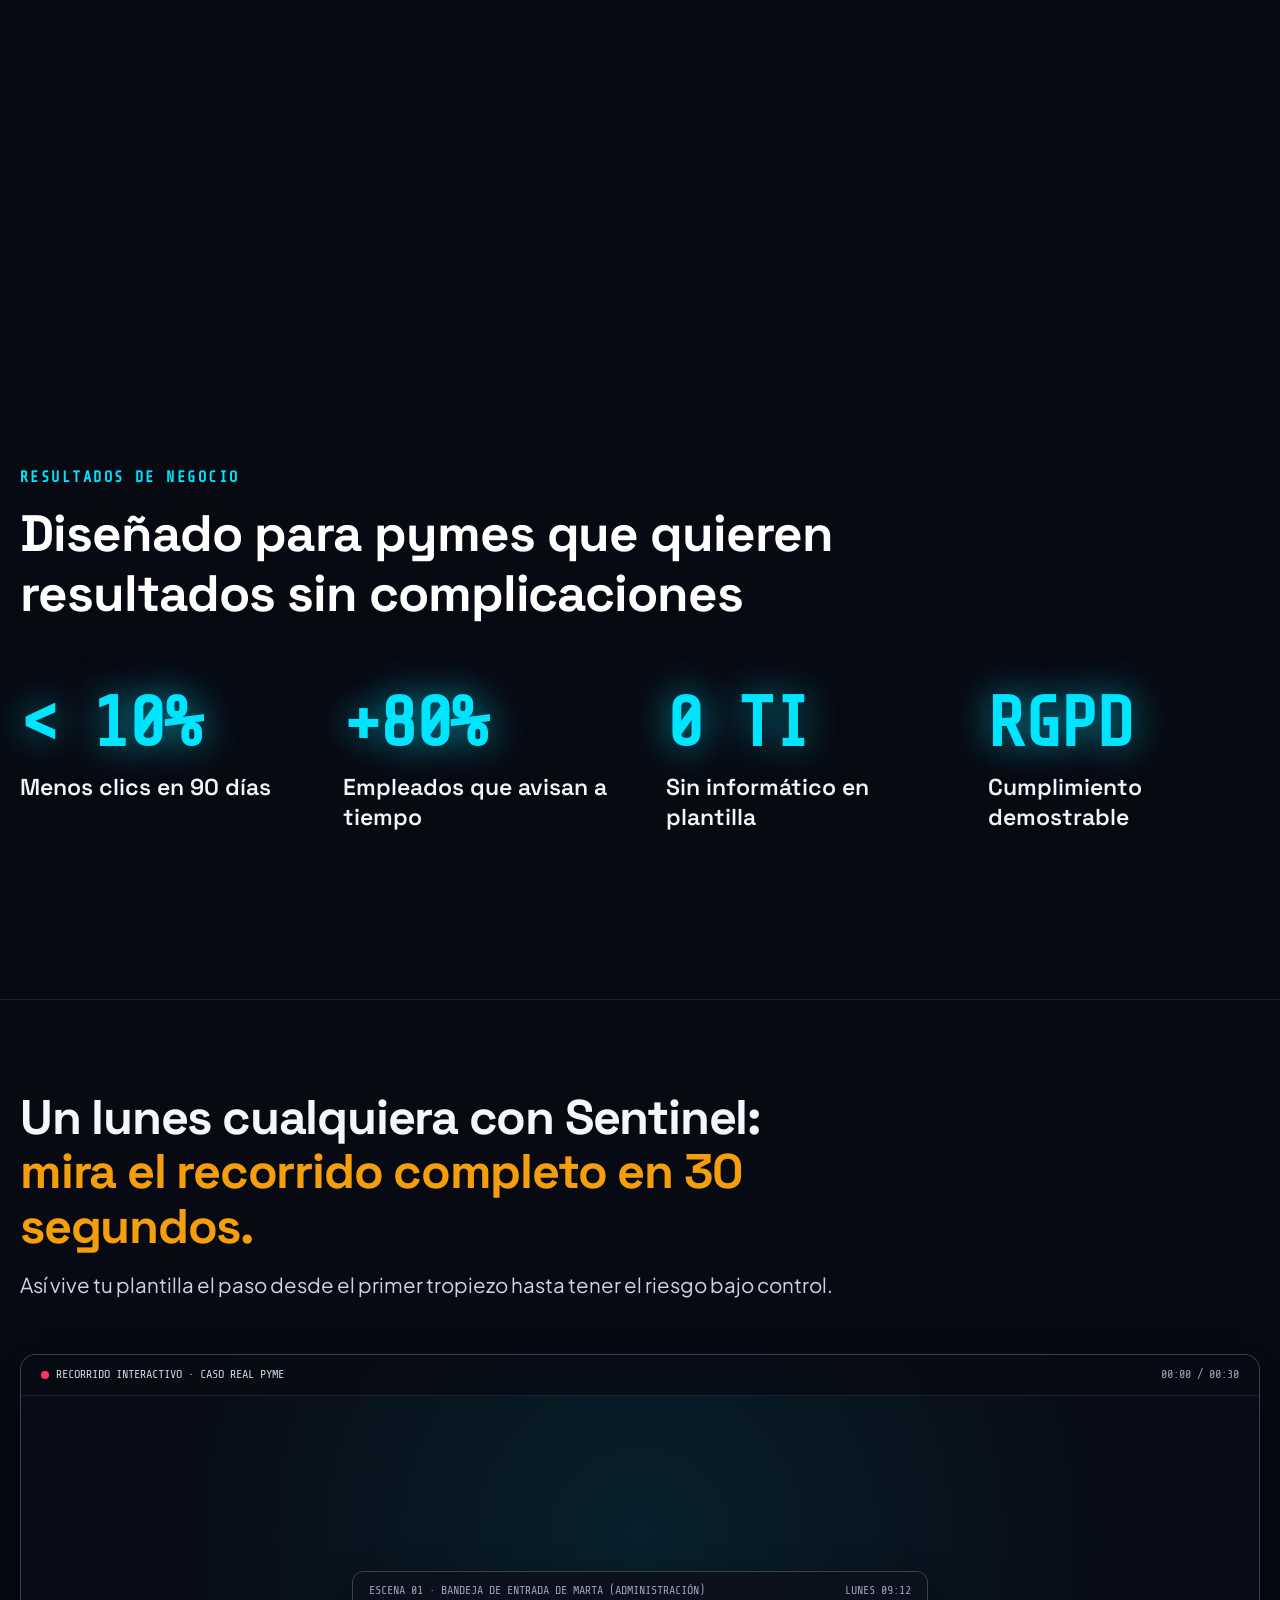
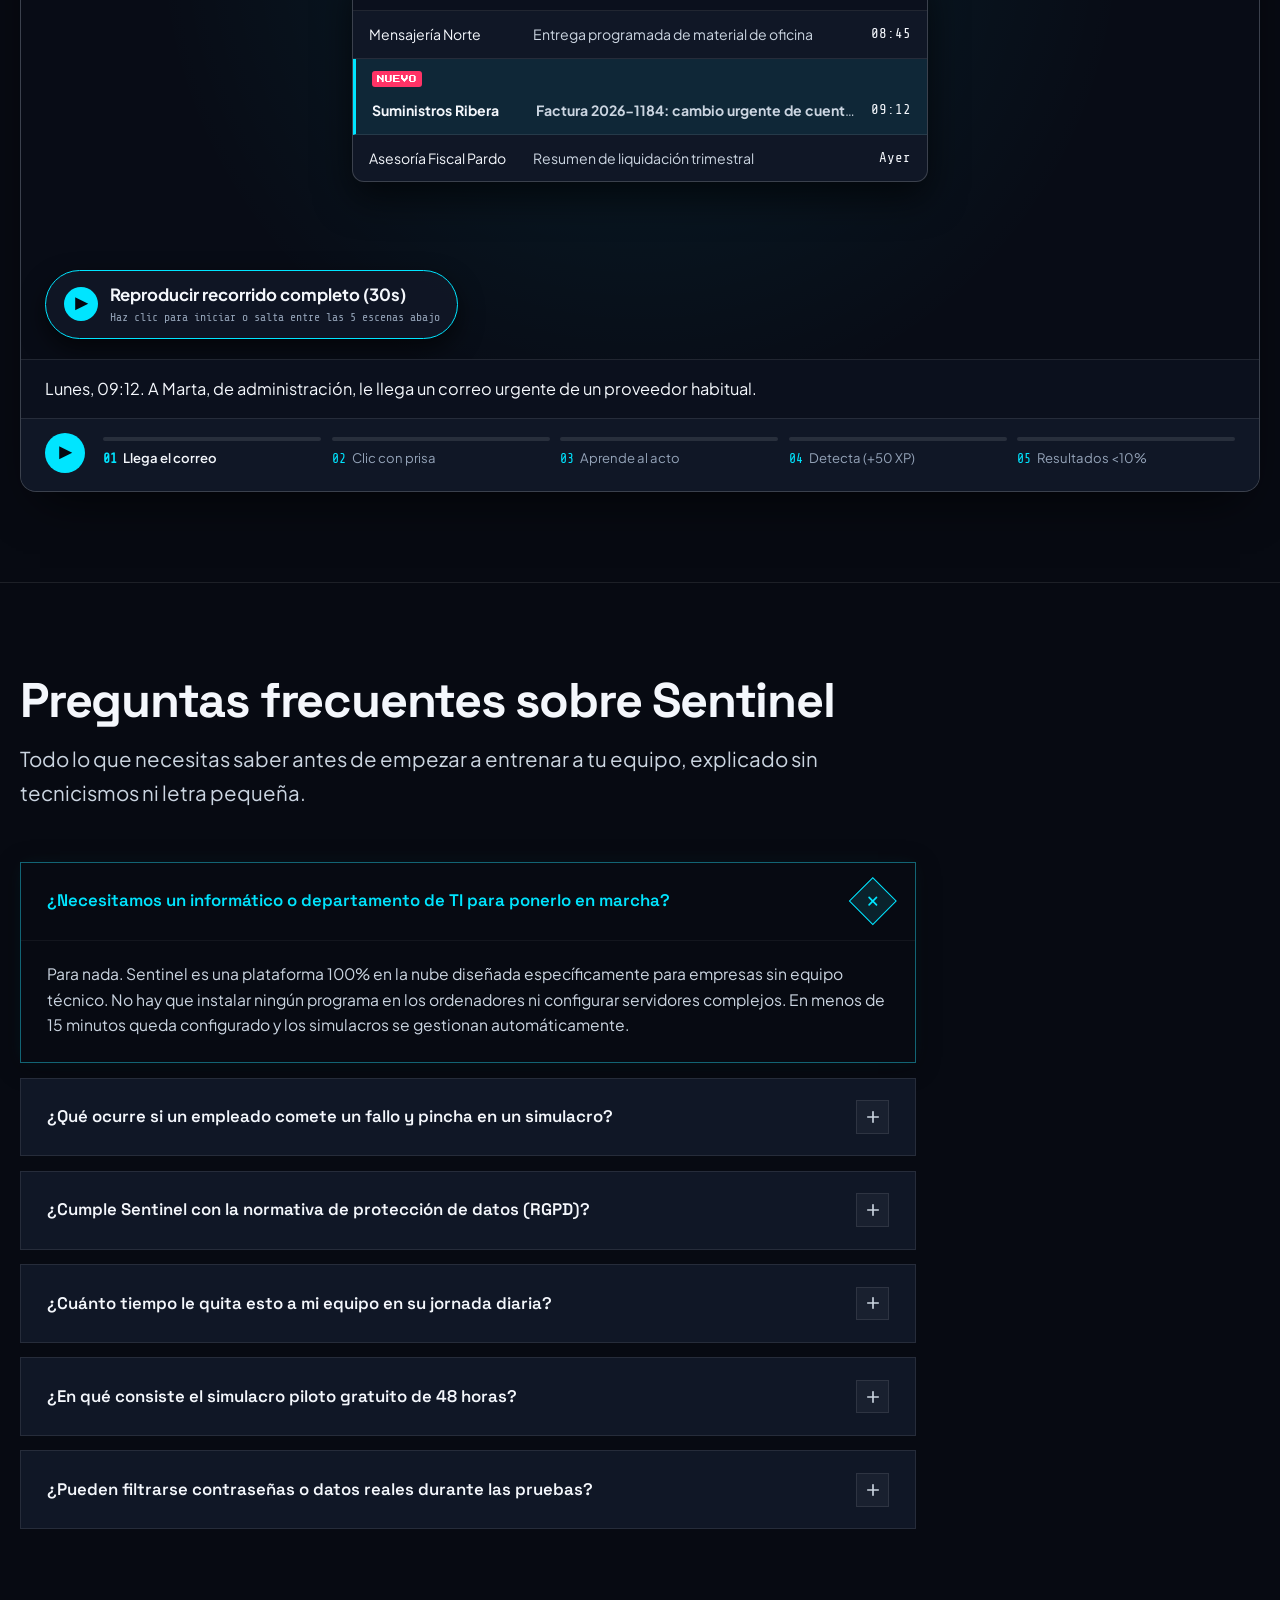
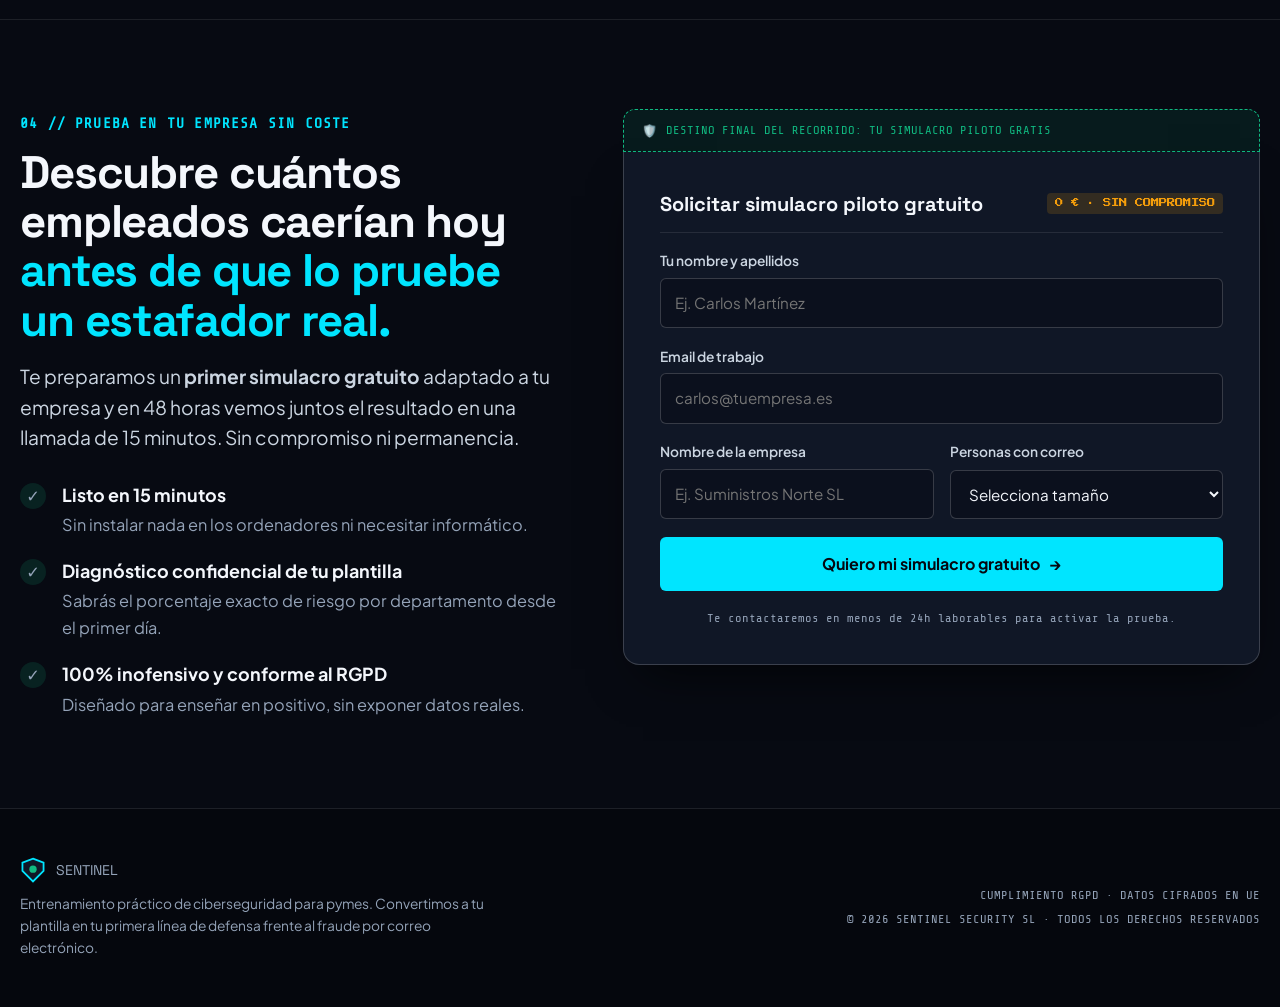
==== commit d34ec4c3: "cambios grafica" ====
--- a/Sprint2/index.html
+++ b/Sprint2/index.html
@@ -151,7 +151,7 @@
                 
                 <div class="p-scene-content">
                   <h2 class="p-scene-title">
-                    De <span class="highlight-danger font-display">35k€ a 80k€</span> de pérdidas por cada brecha
+                    De <span class="highlight-danger font-display nowrap">35k€ a 80k€</span> de pérdidas por cada brecha
                   </h2>
                   <p class="p-scene-lead">
                     El perjuicio económico va mucho más allá del robo: implica parálisis de facturación, costes periciales y quiebra del negocio.
@@ -175,14 +175,14 @@
                   <div class="p-financial-chart">
                     <div class="chart-header font-mono">
                       <span>DESGLOSE DEL COSTE MEDIO ESTIMADO</span>
-                      <span class="text-danger">HASTA 80.000 €</span>
+                      <span class="text-danger nowrap">HASTA 80.000&nbsp;€</span>
                     </div>
 
                     <div class="financial-bars-stack font-mono">
                       <div class="fin-bar-item">
                         <div class="fin-bar-labels">
                           <span>Transferencias desviadas</span>
-                          <strong class="text-danger">~42.000 €</strong>
+                          <strong class="text-danger nowrap">~42.000&nbsp;€</strong>
                         </div>
                         <div class="fin-track">
                           <div class="fin-fill danger" style="width: 78%;"></div>
@@ -192,7 +192,7 @@
                       <div class="fin-bar-item">
                         <div class="fin-bar-labels">
                           <span>Parada de actividad (3 a 5 días)</span>
-                          <strong class="text-gold">~24.000 €</strong>
+                          <strong class="text-gold nowrap">~24.000&nbsp;€</strong>
                         </div>
                         <div class="fin-track">
                           <div class="fin-fill gold" style="width: 52%;"></div>
@@ -202,7 +202,7 @@
                       <div class="fin-bar-item">
                         <div class="fin-bar-labels">
                           <span>Peritaje y recuperación técnica</span>
-                          <strong class="text-cyan">~14.000 €</strong>
+                          <strong class="text-cyan nowrap">~14.000&nbsp;€</strong>
                         </div>
                         <div class="fin-track">
                           <div class="fin-fill cyan" style="width: 32%;"></div>
@@ -251,27 +251,26 @@
                     
                     <div class="f-curve-header">
                       <span class="f-curve-title">LA CURVA DEL OLVIDO: DE LA TEORÍA AL FALLO</span>
-                      <span class="f-curve-badge text-gold">INEFICACIA 0%</span>
                     </div>
 
                     <div class="f-curve-canvas-wrap">
-                      <svg class="f-curve-svg" viewBox="0 0 540 230" aria-label="Curva exponencial del olvido: 100% de retención en Día 1 cae por debajo del 5% en Día 7 y causa 0% de reflejo en el ataque">
+                      <svg class="f-curve-svg" viewBox="0 0 660 270" aria-label="Curva interactiva del olvido: toca los puntos para explorar cómo cae la retención del 100% al 0%">
                         <defs>
                           <linearGradient id="f-stroke-grad" x1="0%" y1="0%" x2="100%" y2="0%">
                             <stop offset="0%" stop-color="#f59e0b"/>
-                            <stop offset="40%" stop-color="#fbbf24"/>
-                            <stop offset="75%" stop-color="#ff3366"/>
+                            <stop offset="38%" stop-color="#fbbf24"/>
+                            <stop offset="72%" stop-color="#ff3366"/>
                             <stop offset="100%" stop-color="#ef4444"/>
                           </linearGradient>
 
                           <linearGradient id="f-fill-grad" x1="0%" y1="0%" x2="0%" y2="100%">
-                            <stop offset="0%" stop-color="#f59e0b" stop-opacity="0.25"/>
+                            <stop offset="0%" stop-color="#f59e0b" stop-opacity="0.28"/>
                             <stop offset="55%" stop-color="#ff3366" stop-opacity="0.10"/>
                             <stop offset="100%" stop-color="#ff3366" stop-opacity="0"/>
                           </linearGradient>
 
                           <filter id="f-neon-glow" x="-20%" y="-20%" width="140%" height="140%">
-                            <feGaussianBlur stdDeviation="3.5" result="coloredBlur"/>
+                            <feGaussianBlur stdDeviation="4" result="coloredBlur"/>
                             <feMerge>
                               <feMergeNode in="coloredBlur"/>
                               <feMergeNode in="SourceGraphic"/>
@@ -279,67 +278,95 @@
                           </filter>
                         </defs>
 
-                        <!-- Ejes y marcas horizontales de porcentaje -->
-                        <line x1="45" y1="35" x2="520" y2="35" stroke="rgba(245, 158, 11, 0.22)" stroke-dasharray="3 4"/>
-                        <text x="36" y="39" fill="rgba(245, 158, 11, 0.75)" font-size="11" text-anchor="end">100%</text>
-
-                        <line x1="45" y1="110" x2="520" y2="110" stroke="rgba(255, 255, 255, 0.08)" stroke-dasharray="3 4"/>
-                        <text x="36" y="114" fill="rgba(255, 255, 255, 0.35)" font-size="11" text-anchor="end">50%</text>
-
-                        <line x1="45" y1="185" x2="520" y2="185" stroke="rgba(255, 51, 102, 0.28)" stroke-dasharray="3 4"/>
-                        <text x="36" y="189" fill="rgba(255, 51, 102, 0.75)" font-size="11" text-anchor="end">0%</text>
+                        <!-- Ejes y marcas horizontales de porcentaje más grandes y nítidas -->
+                        <line x1="55" y1="42" x2="635" y2="42" stroke="rgba(245, 158, 11, 0.25)" stroke-dasharray="4 5"/>
+                        <text x="44" y="47" fill="rgba(245, 158, 11, 0.85)" font-size="14" font-weight="700" text-anchor="end">100%</text>
+
+                        <line x1="55" y1="130" x2="635" y2="130" stroke="rgba(255, 255, 255, 0.1)" stroke-dasharray="4 5"/>
+                        <text x="44" y="135" fill="rgba(255, 255, 255, 0.45)" font-size="14" font-weight="700" text-anchor="end">50%</text>
+
+                        <line x1="55" y1="218" x2="635" y2="218" stroke="rgba(255, 51, 102, 0.3)" stroke-dasharray="4 5"/>
+                        <text x="44" y="223" fill="rgba(255, 51, 102, 0.85)" font-size="14" font-weight="700" text-anchor="end">0%</text>
 
                         <!-- Área sombreada bajo la curva descendente -->
-                        <path class="f-area-path" d="M 60 35 C 130 45, 180 165, 270 178 C 345 188, 420 185, 480 185 L 480 205 L 60 205 Z" fill="url(#f-fill-grad)" />
+                        <path class="f-area-path" d="M 85 42 C 175 52, 230 188, 330 204 C 420 220, 490 218, 580 218 L 580 248 L 85 248 Z" fill="url(#f-fill-grad)" />
 
                         <!-- Trazado de la curva del olvido -->
-                        <path class="f-curve-stroke" d="M 60 35 C 130 45, 180 165, 270 178 C 345 188, 420 185, 480 185" fill="none" stroke="url(#f-stroke-grad)" stroke-width="4" stroke-linecap="round" filter="url(#f-neon-glow)" />
-
-                        <!-- Nodo 1: Día 1 -->
-                        <g transform="translate(60, 35)">
-                          <circle r="12" fill="rgba(245, 158, 11, 0.2)" class="f-node-pulse-gold"/>
-                          <circle r="5.5" fill="#f59e0b" stroke="#ffffff" stroke-width="2"/>
+                        <path class="f-curve-stroke" d="M 85 42 C 175 52, 230 188, 330 204 C 420 220, 490 218, 580 218" fill="none" stroke="url(#f-stroke-grad)" stroke-width="5" stroke-linecap="round" filter="url(#f-neon-glow)" />
+
+                        <!-- Indicador de momento crítico sobre la recta final -->
+                        <text x="415" y="196" fill="rgba(255, 51, 102, 0.8)" font-size="13" font-weight="600" letter-spacing="1.5">ATAQUE REAL &darr;</text>
+
+                        <!-- Índice cronológico situado abajo de la gráfica -->
+                        <line x1="330" y1="218" x2="330" y2="234" stroke="rgba(255, 255, 255, 0.25)" stroke-dasharray="2 2"/>
+                        <text x="330" y="254" text-anchor="middle" fill="rgba(255, 255, 255, 0.75)" font-size="12.5" font-weight="600" letter-spacing="1.4">7 DÍAS DE RUTINA &darr;</text>
+
+                        <!-- Puntos interactivos que muestran la información al tocarlos y avanzan cada 5s -->
+                        <!-- Nodo 0: Día 1 -->
+                        <g class="f-interactive-node is-active node-gold" data-curve-node="0" role="button" tabindex="0" aria-label="Punto 1: Día 1 - 100% Visto">
+                          <circle cx="85" cy="42" r="32" class="f-node-hitbox" fill="transparent" />
+                          <circle cx="85" cy="42" r="16" class="f-node-ping" />
+                          <circle cx="85" cy="42" r="14" class="f-node-halo" />
+                          <circle cx="85" cy="42" r="7.5" class="f-node-core" />
+                          <circle cx="85" cy="42" r="2.5" class="f-node-dot" fill="#ffffff" />
                         </g>
 
-                        <!-- Flecha indicadora Día 1 -> Día 7 -->
-                        <text x="165" y="105" fill="rgba(255, 255, 255, 0.4)" font-size="10" letter-spacing="1">7 DÍAS DE RUTINA &darr;</text>
-
-                        <!-- Nodo 2: Día 7 -->
-                        <g transform="translate(270, 178)">
-                          <circle r="9" fill="rgba(255, 255, 255, 0.12)"/>
-                          <circle r="4.5" fill="#94a3b8" stroke="#ffffff" stroke-width="1.5"/>
+                        <!-- Nodo 1: Día 7 -->
+                        <g class="f-interactive-node node-cyan" data-curve-node="1" role="button" tabindex="0" aria-label="Punto 2: Día 7 - Menos del 5% de Retención">
+                          <circle cx="330" cy="204" r="32" class="f-node-hitbox" fill="transparent" />
+                          <circle cx="330" cy="204" r="16" class="f-node-ping" />
+                          <circle cx="330" cy="204" r="14" class="f-node-halo" />
+                          <circle cx="330" cy="204" r="7.5" class="f-node-core" />
+                          <circle cx="330" cy="204" r="2.5" class="f-node-dot" fill="#ffffff" />
                         </g>
 
-                        <!-- Flecha indicadora Día 7 -> Ataque -->
-                        <text x="345" y="170" fill="rgba(255, 51, 102, 0.65)" font-size="10" letter-spacing="1">ATAQUE REAL &darr;</text>
-
-                        <!-- Nodo 3: Ataque Real -->
-                        <g transform="translate(480, 185)">
-                          <circle r="14" fill="rgba(255, 51, 102, 0.3)" class="f-node-pulse-danger"/>
-                          <circle r="6" fill="#ff3366" stroke="#ffffff" stroke-width="2"/>
+                        <!-- Nodo 2: Ataque Real -->
+                        <g class="f-interactive-node node-danger" data-curve-node="2" role="button" tabindex="0" aria-label="Punto 3: Ataque Real - 0% de Reflejo">
+                          <circle cx="580" cy="218" r="32" class="f-node-hitbox" fill="transparent" />
+                          <circle cx="580" cy="218" r="16" class="f-node-ping" />
+                          <circle cx="580" cy="218" r="14" class="f-node-halo" />
+                          <circle cx="580" cy="218" r="7.5" class="f-node-core" />
+                          <circle cx="580" cy="218" r="2.5" class="f-node-dot" fill="#ffffff" />
                         </g>
                       </svg>
                     </div>
 
-                    <!-- 3 Hitos visuales flotantes alineados directamente bajo el gráfico -->
-                    <div class="f-milestones-row">
-                      <div class="f-milestone-col gold">
-                        <span class="f-ms-tag">DÍA 1</span>
-                        <strong class="f-ms-stat text-gold">100% VISTO</strong>
-                        <p class="f-ms-desc">Vídeo anual de 1 hora visto por obligación y con prisa.</p>
-                      </div>
-
-                      <div class="f-milestone-col dim">
-                        <span class="f-ms-tag">DÍA 7</span>
-                        <strong class="f-ms-stat text-muted">&lt; 5% RETENCIÓN</strong>
-                        <p class="f-ms-desc">Olvido casi total: la rutina y la carga diaria borran la teoría.</p>
-                      </div>
-
-                      <div class="f-milestone-col danger">
-                        <span class="f-ms-tag">ATAQUE</span>
-                        <strong class="f-ms-stat text-danger">0% REFLEJO</strong>
-                        <p class="f-ms-desc">Clic accidental: bajo presión y prisas, la teoría no activa reflejos.</p>
-                      </div>
+                    <!-- Bloque de texto interactivo dinámico (cambia según el punto activo o cada 5 segundos) -->
+                    <div class="f-narrative-container font-mono" id="f-narrative-container" aria-live="polite">
+                      
+                      <!-- Hito 0: Día 1 -->
+                      <div class="f-narrative-card is-active gold" data-narrative-idx="0">
+                        <div class="f-narrative-body">
+                          <div class="f-narrative-top">
+                            <span class="f-narrative-tag">DÍA 1</span>
+                          </div>
+                          <div class="f-narrative-stat">100% VISTO</div>
+                          <p class="f-narrative-desc">Vídeo anual de 1 hora visto por obligación y con prisa.</p>
+                        </div>
+                      </div>
+
+                      <!-- Hito 1: Día 7 -->
+                      <div class="f-narrative-card cyan" data-narrative-idx="1">
+                        <div class="f-narrative-body">
+                          <div class="f-narrative-top">
+                            <span class="f-narrative-tag">DÍA 7</span>
+                          </div>
+                          <div class="f-narrative-stat">&lt; 5% RETENCIÓN</div>
+                          <p class="f-narrative-desc">Olvido casi total: la rutina y la carga diaria borran la teoría.</p>
+                        </div>
+                      </div>
+
+                      <!-- Hito 2: Ataque -->
+                      <div class="f-narrative-card danger" data-narrative-idx="2">
+                        <div class="f-narrative-body">
+                          <div class="f-narrative-top">
+                            <span class="f-narrative-tag">ATAQUE</span>
+                          </div>
+                          <div class="f-narrative-stat">0% REFLEJO</div>
+                          <p class="f-narrative-desc">Clic accidental: bajo presión y prisas, la teoría no activa reflejos.</p>
+                        </div>
+                      </div>
+
                     </div>
 
                   </div>
@@ -555,22 +582,18 @@
             <div class="benefit-card">
               <span class="benefit-num font-mono">&lt; 10%</span>
               <h4>Menos clics en 90 días</h4>
-              <p>Reducimos la tasa de empleados que caen del 35–40% inicial a menos del 10% en solo tres meses.</p>
             </div>
             <div class="benefit-card">
               <span class="benefit-num font-mono">+80%</span>
               <h4>Empleados que avisan a tiempo</h4>
-              <p>Más del 80% de la plantilla adquiere el reflejo de reportar los correos dudosos antes de que nadie pique.</p>
             </div>
             <div class="benefit-card">
               <span class="benefit-num font-mono">0 TI</span>
               <h4>Sin informático en plantilla</h4>
-              <p>No hay que instalar programas ni configurar servidores. Los simulacros se envían solos y tú solo recibes el resumen.</p>
             </div>
             <div class="benefit-card">
               <span class="benefit-num font-mono">RGPD</span>
               <h4>Cumplimiento demostrable</h4>
-              <p>Informes listos para demostrar que formas a tu personal ante inspecciones de protección de datos o aseguradoras.</p>
             </div>
           </div>
         </div>
@@ -643,7 +666,7 @@
                   <p class="cine-context">Marta tiene 15 pagos pendientes antes del mediodía y pulsa en el archivo sin fijarse en el remitente:</p>
                   <div class="cine-fake-btn">
                     <span class="pdf-tag font-mono">PDF</span>
-                    <strong>Descargar Factura_2026-1184_Ribera.pdf (4.870 €)</strong>
+                    <strong>Descargar Factura_2026-1184_Ribera.pdf (4.870&nbsp;€)</strong>
                     <div class="animated-cursor"></div>
                   </div>
                 </div>
@@ -659,7 +682,7 @@
                 </div>
                 <div class="cine-alert-body">
                   <span class="cine-pill-alert font-arcade">⚡ TRANQUILA, MARTA: ERA UN SIMULACRO DE SENTINEL</span>
-                  <h3>Un atacante real habría robado tu contraseña y desviado 4.870 €</h3>
+                  <h3>Un atacante real habría robado tu contraseña y desviado <span class="nowrap">4.870&nbsp;€</span></h3>
                   <div class="cine-clues-row font-mono">
                     <span>1. El dominio era .co y no .es</span>
                     <span>2. Nunca se cambia un IBAN por email</span>
@@ -942,7 +965,7 @@
           <form class="pilot-form" id="form" novalidate>
             <div class="form-top-row">
               <h3>Solicitar simulacro piloto gratuito</h3>
-              <span class="free-badge font-arcade">0 € · SIN COMPROMISO</span>
+              <span class="free-badge font-arcade nowrap">0&nbsp;€ · SIN COMPROMISO</span>
             </div>
 
             <div class="field">
--- a/Sprint2/styles.css
+++ b/Sprint2/styles.css
@@ -969,10 +969,15 @@
   box-shadow: none;
 }
 
+.nowrap {
+  white-space: nowrap !important;
+}
+
 .chart-header {
   display: flex;
   justify-content: space-between;
-  align-items: center;
+  align-items: baseline;
+  gap: 1.25rem;
   font-size: clamp(0.95rem, 1.2vw, 1.1rem);
   letter-spacing: 0.1em;
   color: var(--muted);
@@ -981,6 +986,12 @@
   margin-bottom: 1.8rem;
 }
 
+.chart-header span:last-child,
+.chart-header .text-danger {
+  white-space: nowrap !important;
+  flex-shrink: 0;
+}
+
 .financial-bars-stack {
   display: flex;
   flex-direction: column;
@@ -996,13 +1007,28 @@
 .fin-bar-labels {
   display: flex;
   justify-content: space-between;
-  align-items: center;
+  align-items: baseline;
+  gap: 1.25rem;
   font-size: clamp(1.15rem, 1.55vw, 1.38rem);
   color: #ffffff;
 }
 
+.fin-bar-labels span {
+  min-width: 0;
+}
+
 .fin-bar-labels strong {
   font-size: clamp(1.35rem, 1.85vw, 1.68rem);
+  white-space: nowrap !important;
+  flex-shrink: 0;
+}
+
+@media (max-width: 600px) {
+  .chart-header {
+    flex-direction: column;
+    align-items: flex-start;
+    gap: 0.45rem;
+  }
 }
 
 .fin-track {
@@ -1050,14 +1076,11 @@
   line-height: 1.6;
 }
 
-.contrast-col.bad {
-  border: none;
-  border-left: 3px solid rgba(255, 51, 102, 0.5);
-}
-
+.contrast-col.bad,
 .contrast-col.good {
   border: none;
-  border-left: 3px solid rgba(16, 185, 129, 0.5);
+  border-left: none;
+  padding-left: 0;
 }
 
 .contrast-title {
@@ -1076,23 +1099,40 @@
   flex-shrink: 0;
 }
 
-/* Curva del Olvido Visual SVG (Escena 3) */
+/* Distribución ampliada para la Escena 3 (Curva del Olvido) */
+.scene-training .p-scene-container {
+  grid-template-columns: minmax(0, 0.95fr) minmax(0, 1.15fr);
+  gap: clamp(2.5rem, 5vw, 5.2rem);
+}
+
+/* Curva del Olvido Visual SVG Interactiva (Escena 3) */
 .p-forgetting-visual {
   width: 100%;
+  max-width: 680px;
   display: flex;
   flex-direction: column;
-  gap: 1.1rem;
+  gap: 1.35rem;
 }
 
 .f-curve-header {
   display: flex;
   justify-content: space-between;
   align-items: center;
-  font-size: clamp(0.95rem, 1.2vw, 1.08rem);
+  padding-bottom: 0.95rem;
+  border-bottom: 1px dashed rgba(255, 255, 255, 0.16);
+}
+
+.f-curve-title {
+  font-size: clamp(1.05rem, 1.35vw, 1.25rem);
+  font-weight: 700;
   letter-spacing: 0.08em;
   color: var(--muted);
-  padding-bottom: 0.9rem;
-  border-bottom: 1px dashed rgba(255, 255, 255, 0.15);
+}
+
+.f-curve-badge {
+  font-size: clamp(1rem, 1.3vw, 1.2rem);
+  font-weight: 800;
+  letter-spacing: 0.06em;
 }
 
 .f-curve-canvas-wrap {
@@ -1104,70 +1144,192 @@
   width: 100%;
   height: auto;
   overflow: visible;
-}
-
-.f-node-pulse-gold {
-  animation: f-pulse-gold 2.2s infinite ease-in-out;
-}
-
-@keyframes f-pulse-gold {
-  0%, 100% { r: 9; opacity: 0.2; }
-  50% { r: 16; opacity: 0.5; }
-}
-
-.f-node-pulse-danger {
-  animation: f-pulse-danger 1.5s infinite ease-in-out;
-}
-
-@keyframes f-pulse-danger {
-  0%, 100% { r: 10; opacity: 0.3; }
-  50% { r: 18; opacity: 0.75; }
-}
-
-.f-milestones-row {
-  display: grid;
-  grid-template-columns: repeat(3, 1fr);
-  gap: 1.6rem;
-  margin-top: 0.75rem;
-}
-
-.f-milestone-col {
+  display: block;
+}
+
+/* Puntos interactivos sobre la curva */
+.f-interactive-node {
+  cursor: pointer;
+  outline: none;
+  transition: transform 0.25s ease;
+}
+
+.f-interactive-node:hover {
+  filter: brightness(1.28);
+}
+
+.f-interactive-node:focus-visible .f-node-halo {
+  stroke: #ffffff;
+  stroke-width: 2.5px;
+}
+
+/* Colores temáticos para cada punto */
+.f-interactive-node.node-gold {
+  --node-color: #f59e0b;
+  --node-glow: rgba(245, 158, 11, 0.7);
+  --node-soft: rgba(245, 158, 11, 0.25);
+}
+
+.f-interactive-node.node-cyan {
+  --node-color: #38bdf8;
+  --node-glow: rgba(56, 189, 248, 0.7);
+  --node-soft: rgba(56, 189, 248, 0.22);
+}
+
+.f-interactive-node.node-danger {
+  --node-color: #ff3366;
+  --node-glow: rgba(255, 51, 102, 0.75);
+  --node-soft: rgba(255, 51, 102, 0.28);
+}
+
+.f-node-core {
+  fill: var(--node-color);
+  stroke: #ffffff;
+  stroke-width: 2.2px;
+  transition: r 0.3s ease, fill 0.3s ease, stroke-width 0.3s ease;
+}
+
+.f-node-halo {
+  fill: var(--node-soft);
+  transition: r 0.3s ease, opacity 0.3s ease;
+}
+
+.f-node-ping {
+  fill: none;
+  stroke: var(--node-color);
+  stroke-width: 2.2px;
+  opacity: 0;
+  pointer-events: none;
+}
+
+/* Estado ACTIVO del nodo: Faro pulsante de luz continua */
+.f-interactive-node.is-active .f-node-core {
+  r: 9.5px;
+  stroke-width: 2.8px;
+  filter: drop-shadow(0 0 12px var(--node-glow));
+}
+
+.f-interactive-node.is-active .f-node-halo {
+  r: 20px;
+  opacity: 0.7;
+  animation: f-active-halo 1.8s infinite ease-in-out;
+}
+
+.f-interactive-node.is-active .f-node-ping {
+  opacity: 1;
+  animation: f-beacon-ping 1.8s infinite cubic-bezier(0, 0.2, 0.8, 1);
+}
+
+@keyframes f-beacon-ping {
+  0% {
+    r: 12px;
+    opacity: 0.95;
+    stroke-width: 2.5px;
+  }
+  68% {
+    r: 28px;
+    opacity: 0.25;
+    stroke-width: 1.5px;
+  }
+  100% {
+    r: 35px;
+    opacity: 0;
+    stroke-width: 0.5px;
+  }
+}
+
+@keyframes f-active-halo {
+  0%, 100% {
+    r: 17px;
+    opacity: 0.45;
+  }
+  50% {
+    r: 23px;
+    opacity: 0.8;
+  }
+}
+
+/* Bloque dinámico único de texto flotante bajo el gráfico */
+.f-narrative-container {
+  display: grid;
+  grid-template-rows: 1fr;
+  width: 100%;
+  margin-top: 1.25rem;
+  min-height: 145px;
+  position: relative;
+}
+
+.f-narrative-card {
+  grid-area: 1 / 1;
   display: flex;
   flex-direction: column;
-  gap: 0.35rem;
-  border-left: 3px solid rgba(255, 255, 255, 0.15);
-  padding-left: 1rem;
-}
-
-.f-milestone-col.gold {
-  border-left-color: var(--gold);
-}
-
-.f-milestone-col.dim {
-  border-left-color: rgba(255, 255, 255, 0.28);
-}
-
-.f-milestone-col.danger {
-  border-left-color: var(--danger);
-}
-
-.f-ms-tag {
-  font-size: 0.82rem;
+  opacity: 0;
+  visibility: hidden;
+  transform: translateY(12px);
+  transition:
+    opacity 0.45s cubic-bezier(0.22, 1, 0.36, 1),
+    transform 0.45s cubic-bezier(0.22, 1, 0.36, 1),
+    visibility 0.45s;
+  pointer-events: none;
+}
+
+.f-narrative-card.is-active {
+  opacity: 1;
+  visibility: visible;
+  transform: translateY(0);
+  pointer-events: auto;
+}
+
+.f-narrative-card.gold {
+  --line-glow: rgba(245, 158, 11, 0.65);
+  --accent-color: var(--gold);
+}
+
+.f-narrative-card.cyan {
+  --line-glow: rgba(56, 189, 248, 0.65);
+  --accent-color: #38bdf8;
+}
+
+.f-narrative-card.danger {
+  --line-glow: rgba(255, 51, 102, 0.75);
+  --accent-color: var(--danger);
+}
+
+.f-narrative-body {
+  display: flex;
+  flex-direction: column;
+  justify-content: center;
+  width: 100%;
+}
+
+.f-narrative-top {
+  display: flex;
+  align-items: center;
+  margin-bottom: 0.35rem;
+}
+
+.f-narrative-tag {
+  font-size: 0.92rem;
   font-weight: 700;
   letter-spacing: 0.12em;
-  opacity: 0.85;
-}
-
-.f-ms-stat {
-  font-size: clamp(1.15rem, 1.45vw, 1.35rem);
-  font-weight: 700;
-  letter-spacing: 0.05em;
-}
-
-.f-ms-desc {
-  font-size: clamp(0.9rem, 1.15vw, 1.02rem);
-  color: var(--muted);
-  line-height: 1.5;
+  color: var(--accent-color);
+}
+
+.f-narrative-stat {
+  font-size: clamp(2rem, 3.2vw, 2.6rem);
+  font-weight: 900;
+  letter-spacing: -0.01em;
+  color: var(--accent-color);
+  text-shadow: 0 0 28px var(--line-glow);
+  margin-bottom: 0.45rem;
+  line-height: 1.1;
+}
+
+.f-narrative-desc {
+  font-size: clamp(1.1rem, 1.35vw, 1.25rem);
+  line-height: 1.6;
+  color: rgba(255, 255, 255, 0.85);
+  max-width: 620px;
 }
 
 @media (max-width: 960px) {
@@ -1185,9 +1347,9 @@
   .p-scene-lead {
     margin-bottom: 1rem;
   }
-  .f-milestones-row {
-    grid-template-columns: 1fr;
-    gap: 0.85rem;
+  .f-narrative-container {
+    min-height: 160px;
+    margin-top: 1rem;
   }
 }
 
@@ -1586,52 +1748,83 @@
   }
 }
 
-/* Bento de Beneficios */
+/* Resultados de Negocio: Texto flotante directamente sobre el fondo (sin cards ni paneles) */
 .benefits-bento {
-  margin-top: 3.5rem;
-  background: var(--surface);
-  border: 1px solid var(--border);
-  border-radius: var(--r-lg);
-  padding: clamp(1.75rem, 3.5vw, 2.75rem);
+  margin-top: clamp(5rem, 9vw, 8.5rem);
+  margin-bottom: clamp(3.5rem, 6vw, 5.5rem);
+  background: transparent;
+  border: none;
+  border-radius: 0;
+  padding: 0;
+  box-shadow: none;
 }
 
 .benefits-header {
-  margin-bottom: 1.75rem;
+  margin-bottom: clamp(2.8rem, 5vw, 4.2rem);
+}
+.benefits-header .text-cyan {
+  display: inline-block;
+  font-size: clamp(0.95rem, 1.2vw, 1.15rem);
+  letter-spacing: 0.16em;
+  font-weight: 700;
+  margin-bottom: 0.65rem;
 }
 .benefits-header h3 {
   font-family: var(--font-display);
-  font-size: 1.65rem;
-  margin-top: 0.35rem;
+  font-size: clamp(2.2rem, 4vw, 3.25rem);
+  line-height: 1.18;
+  letter-spacing: -0.02em;
+  color: #ffffff;
+  margin-top: 0.25rem;
+  max-width: 980px;
 }
 
 .benefits-grid {
   display: grid;
   grid-template-columns: repeat(4, 1fr);
-  gap: 1.35rem;
+  gap: clamp(2.2rem, 4vw, 3.8rem);
+}
+
+@media (max-width: 1024px) and (min-width: 768px) {
+  .benefits-grid {
+    grid-template-columns: repeat(2, 1fr);
+    gap: 2.8rem;
+  }
 }
 
 .benefit-card {
-  background: #0b101d;
-  border: 1px solid var(--border);
-  border-radius: var(--r-md);
-  padding: 1.6rem 1.4rem;
-}
+  background: transparent;
+  border: none;
+  border-radius: 0;
+  padding: 0;
+  box-shadow: none;
+  display: flex;
+  flex-direction: column;
+  transition: transform 0.25s ease;
+}
+.benefit-card:hover {
+  transform: translateY(-4px);
+}
+
 .benefit-num {
   display: inline-block;
-  font-size: 1.85rem;
-  font-weight: 700;
+  font-size: clamp(3.2rem, 5.5vw, 4.8rem);
+  font-weight: 900;
+  letter-spacing: -0.03em;
   color: var(--cyan);
-  margin-bottom: 0.5rem;
+  text-shadow:
+    0 0 35px rgba(0, 229, 255, 0.55),
+    0 0 70px rgba(0, 229, 255, 0.22);
+  margin-bottom: 0.85rem;
+  line-height: 1;
 }
 .benefit-card h4 {
   font-family: var(--font-display);
-  font-size: 1.25rem;
-  margin-bottom: 0.5rem;
-}
-.benefit-card p {
-  font-size: 1.05rem;
-  line-height: 1.55;
-  color: var(--text-soft);
+  font-size: clamp(1.35rem, 1.8vw, 1.7rem);
+  font-weight: 600;
+  color: #f1f5f9;
+  line-height: 1.3;
+  margin-bottom: 0;
 }
 
 /* ==========================================================================
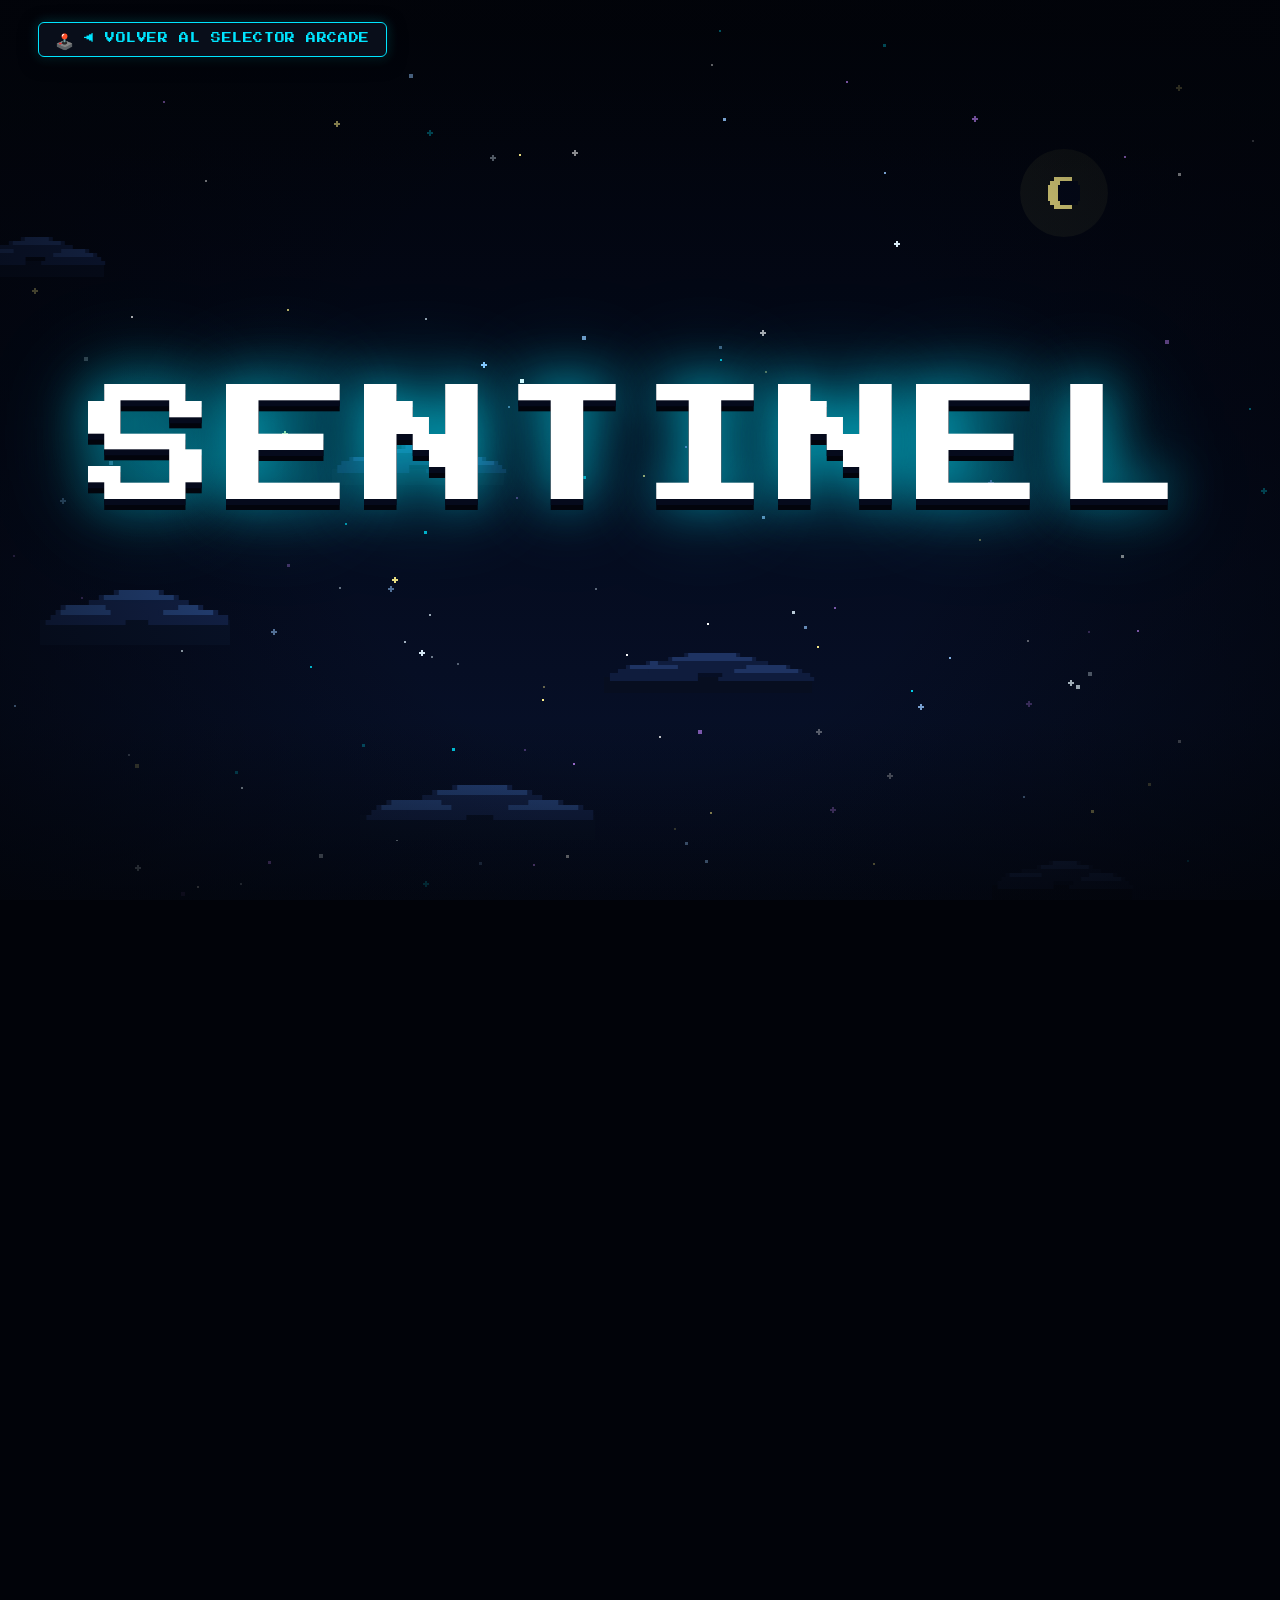
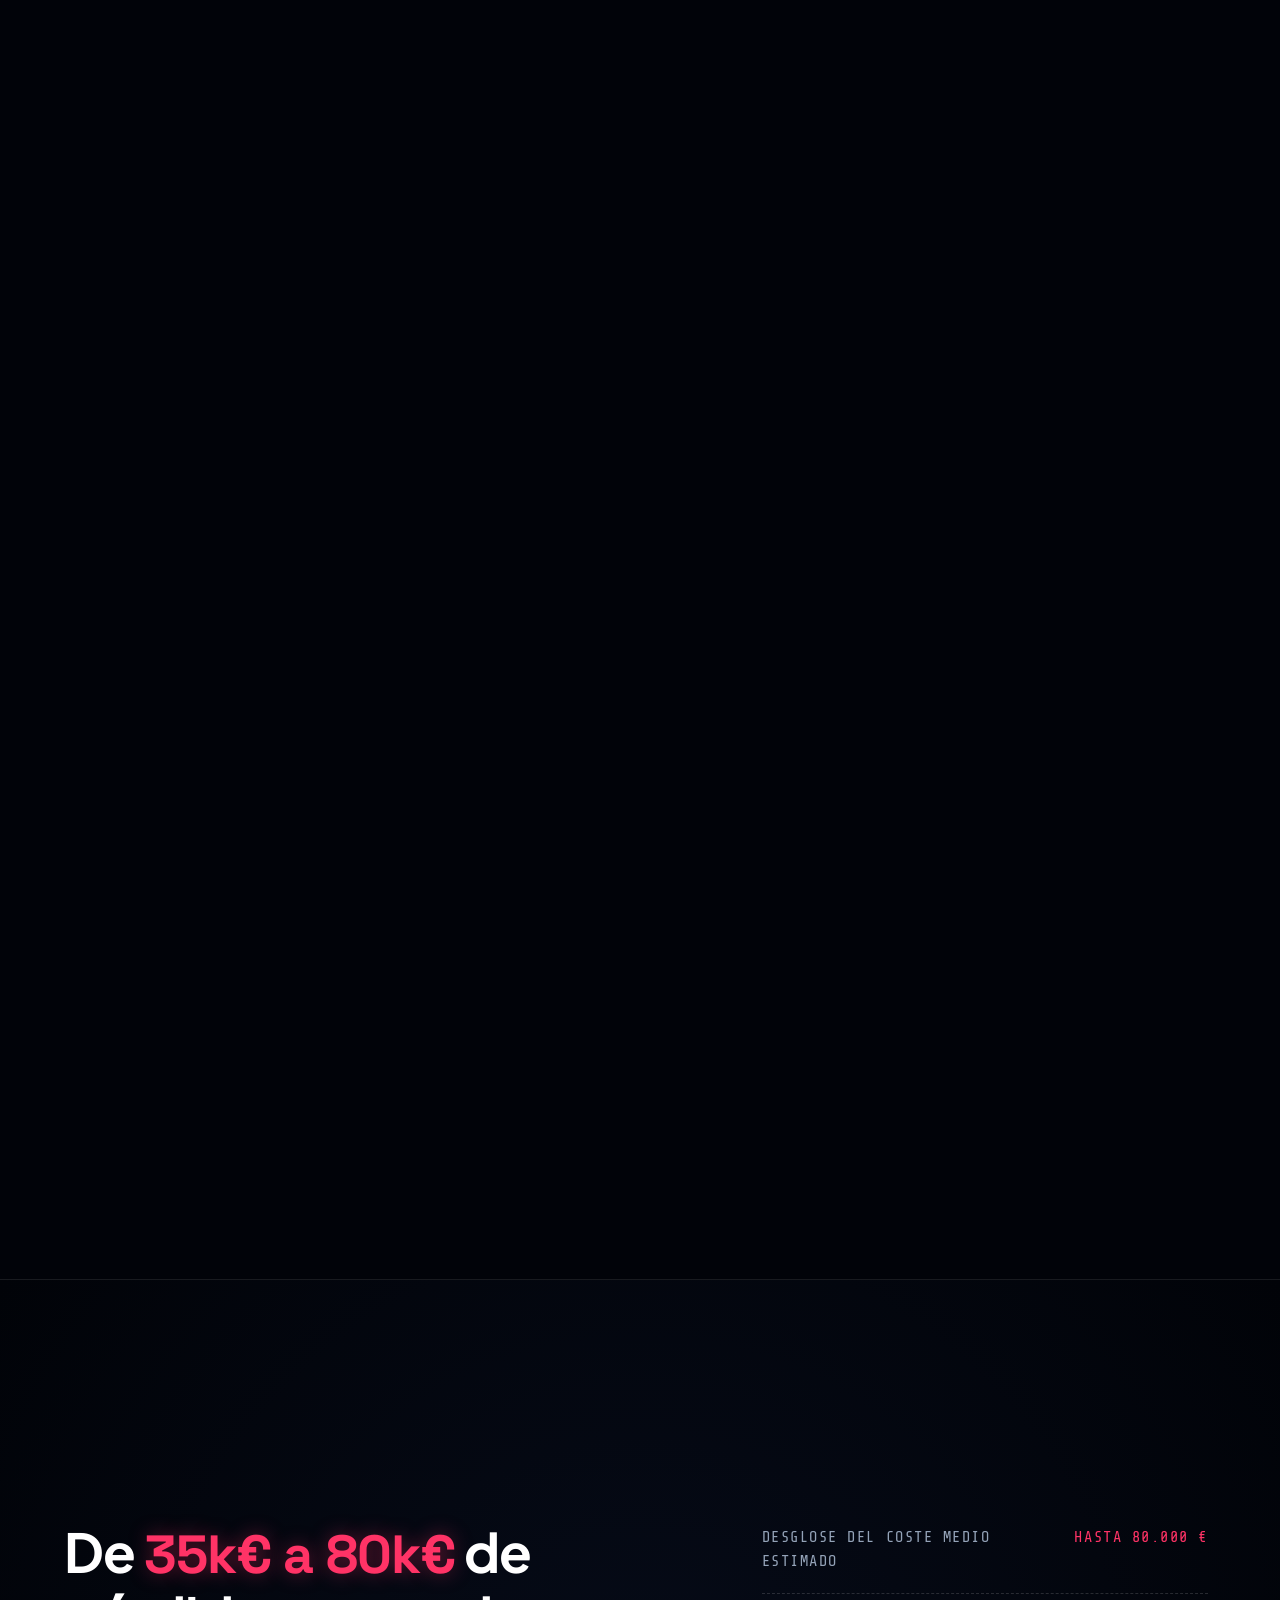
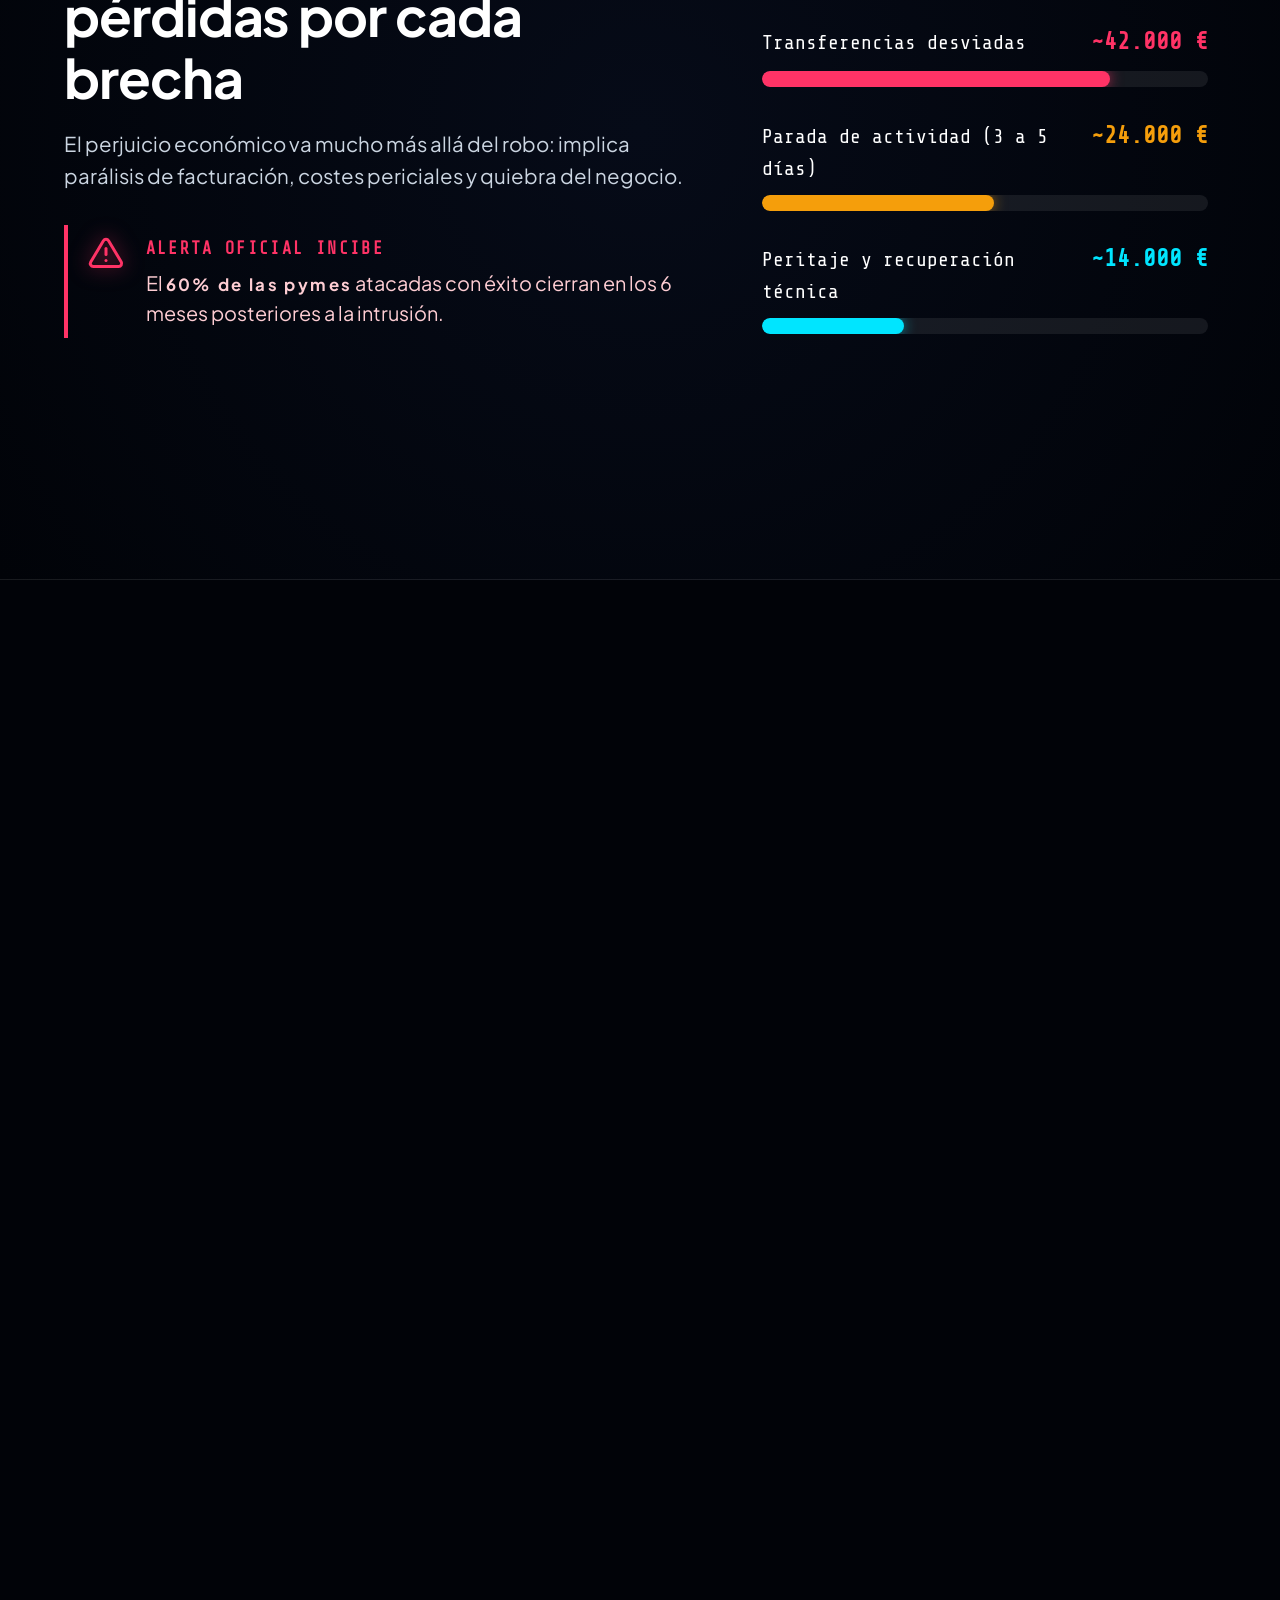
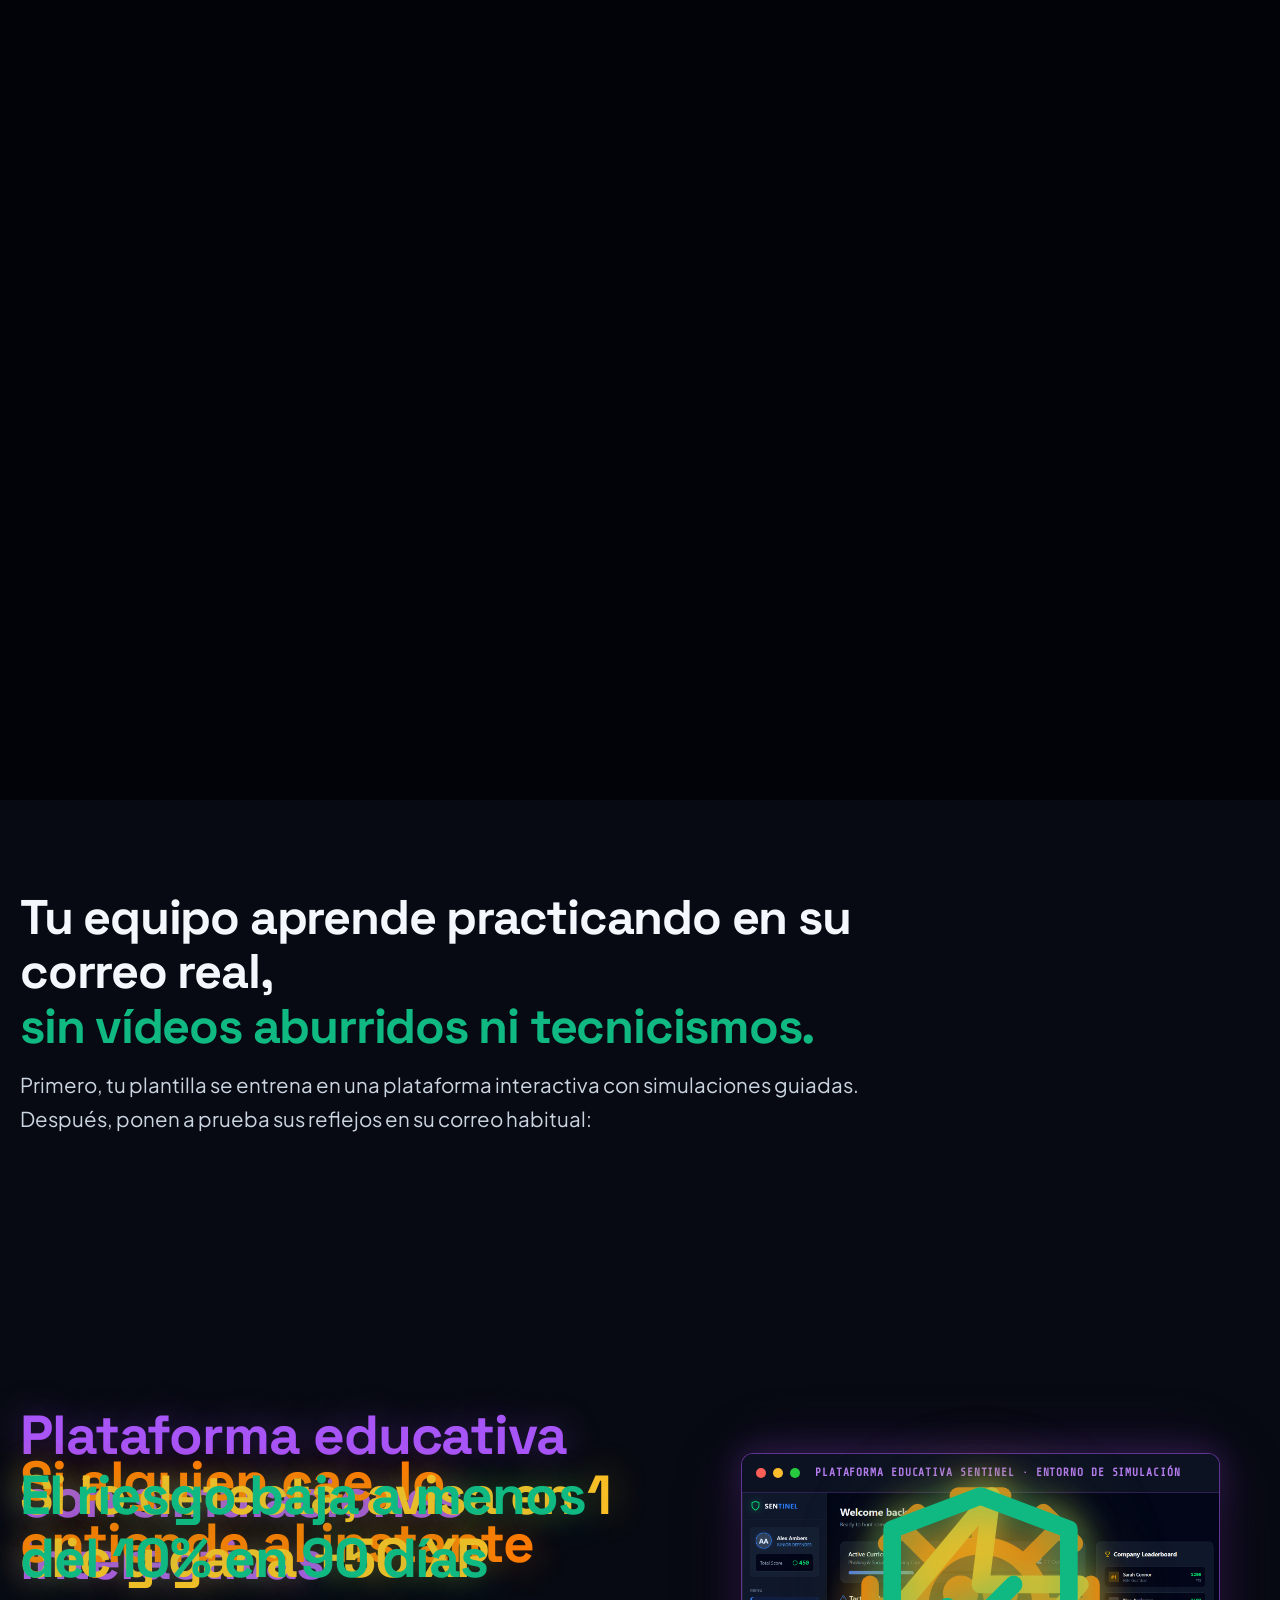
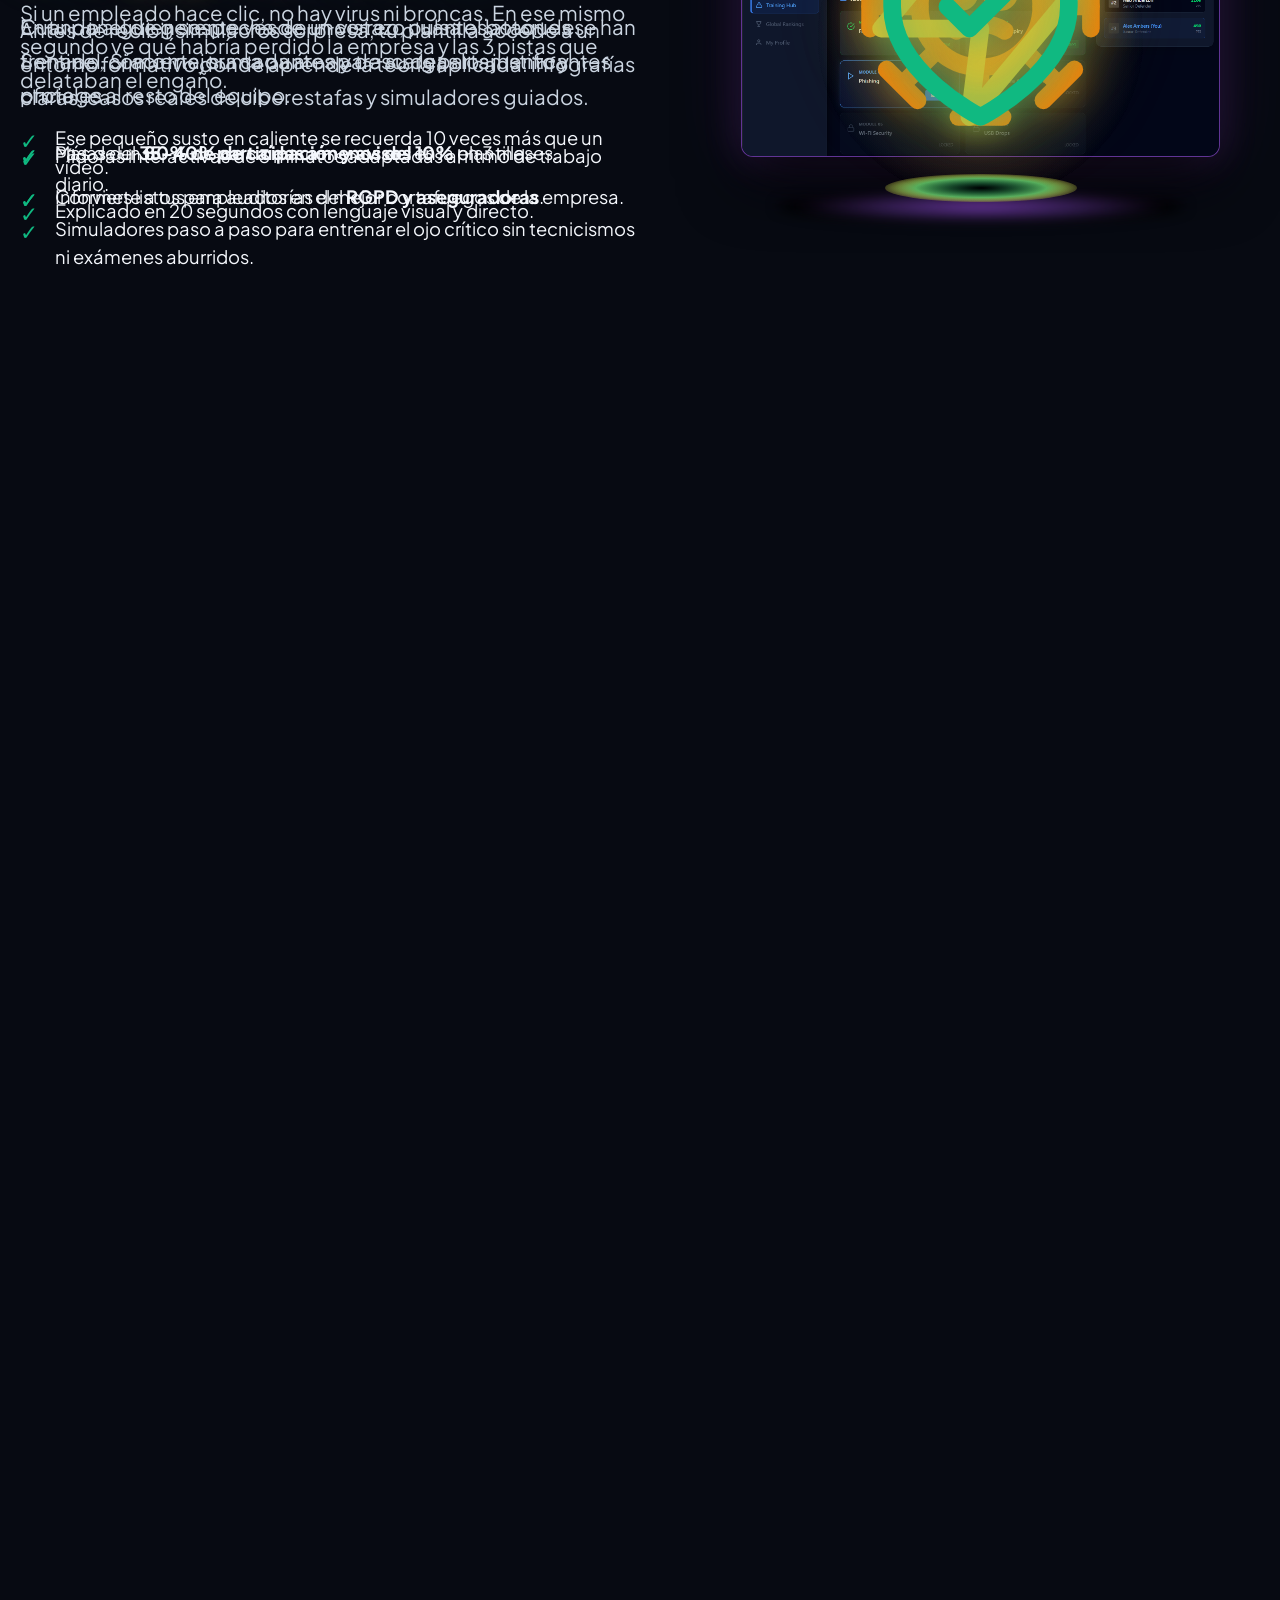
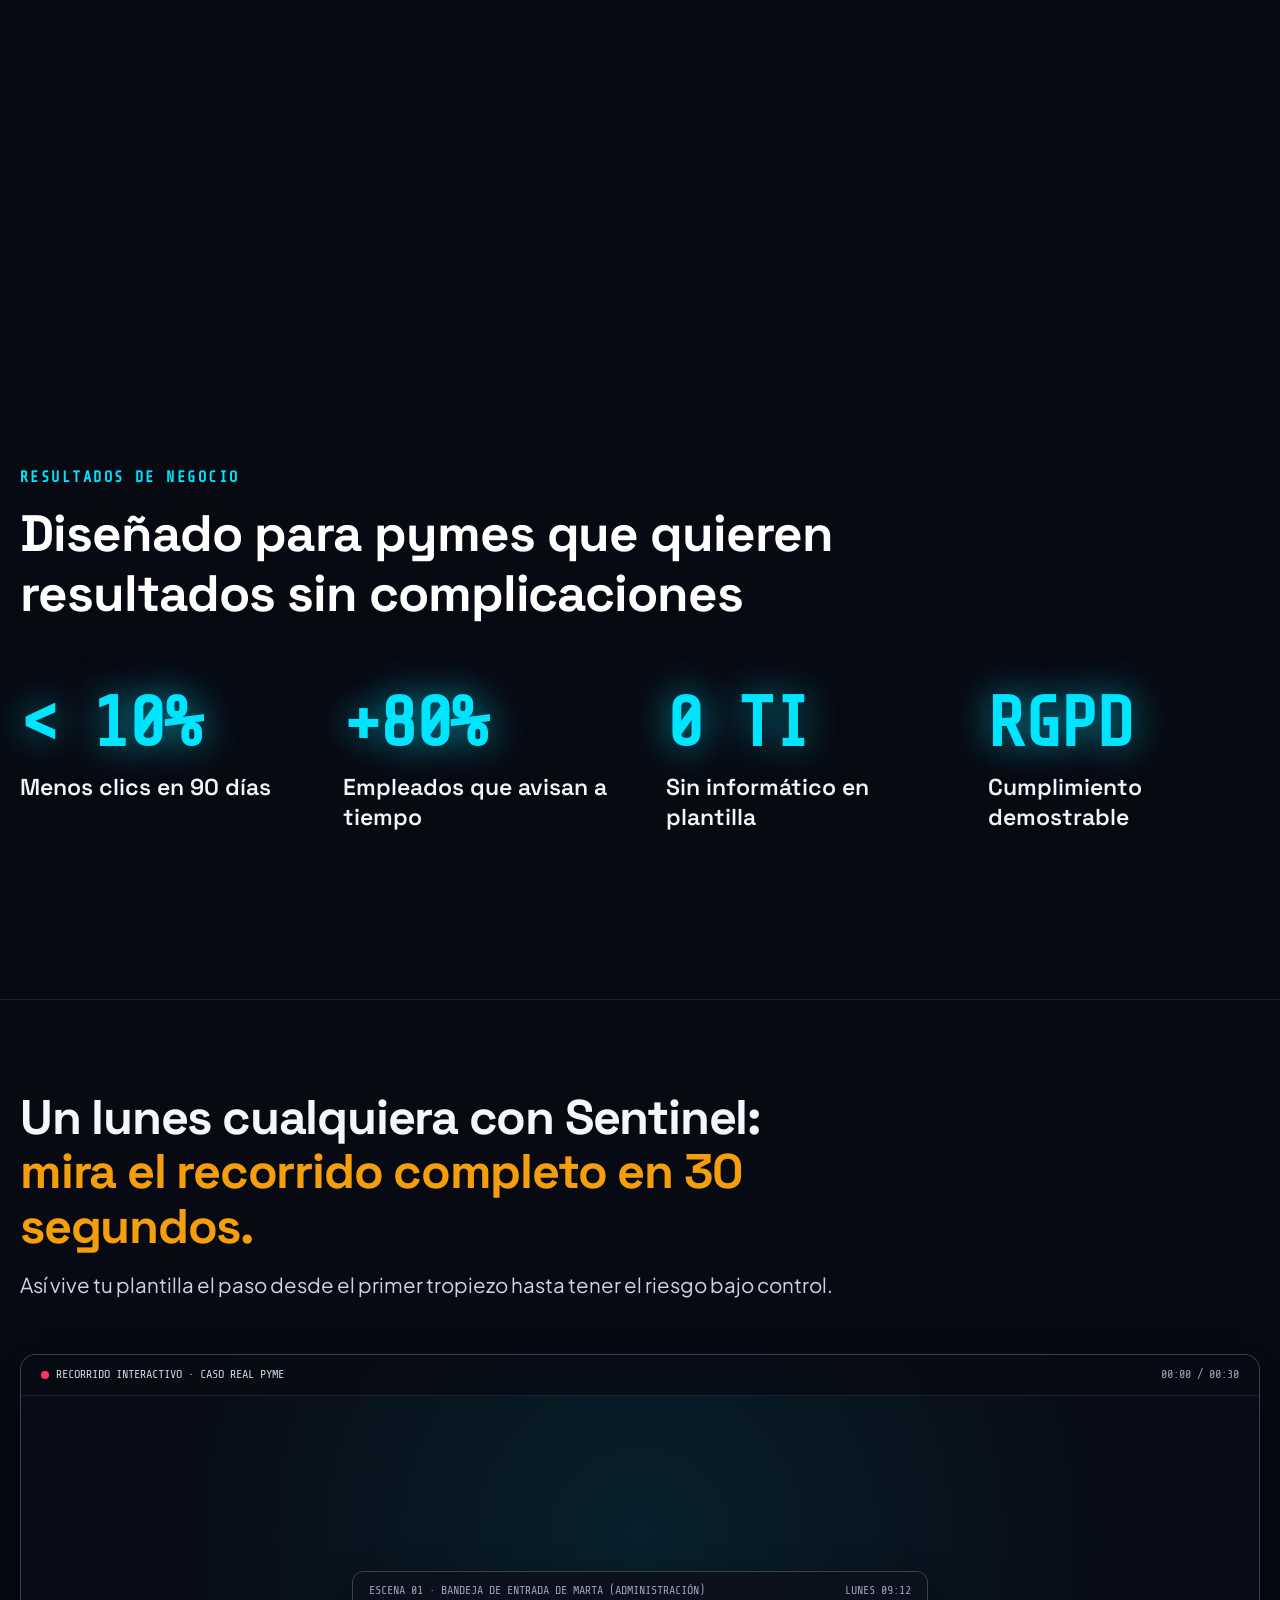
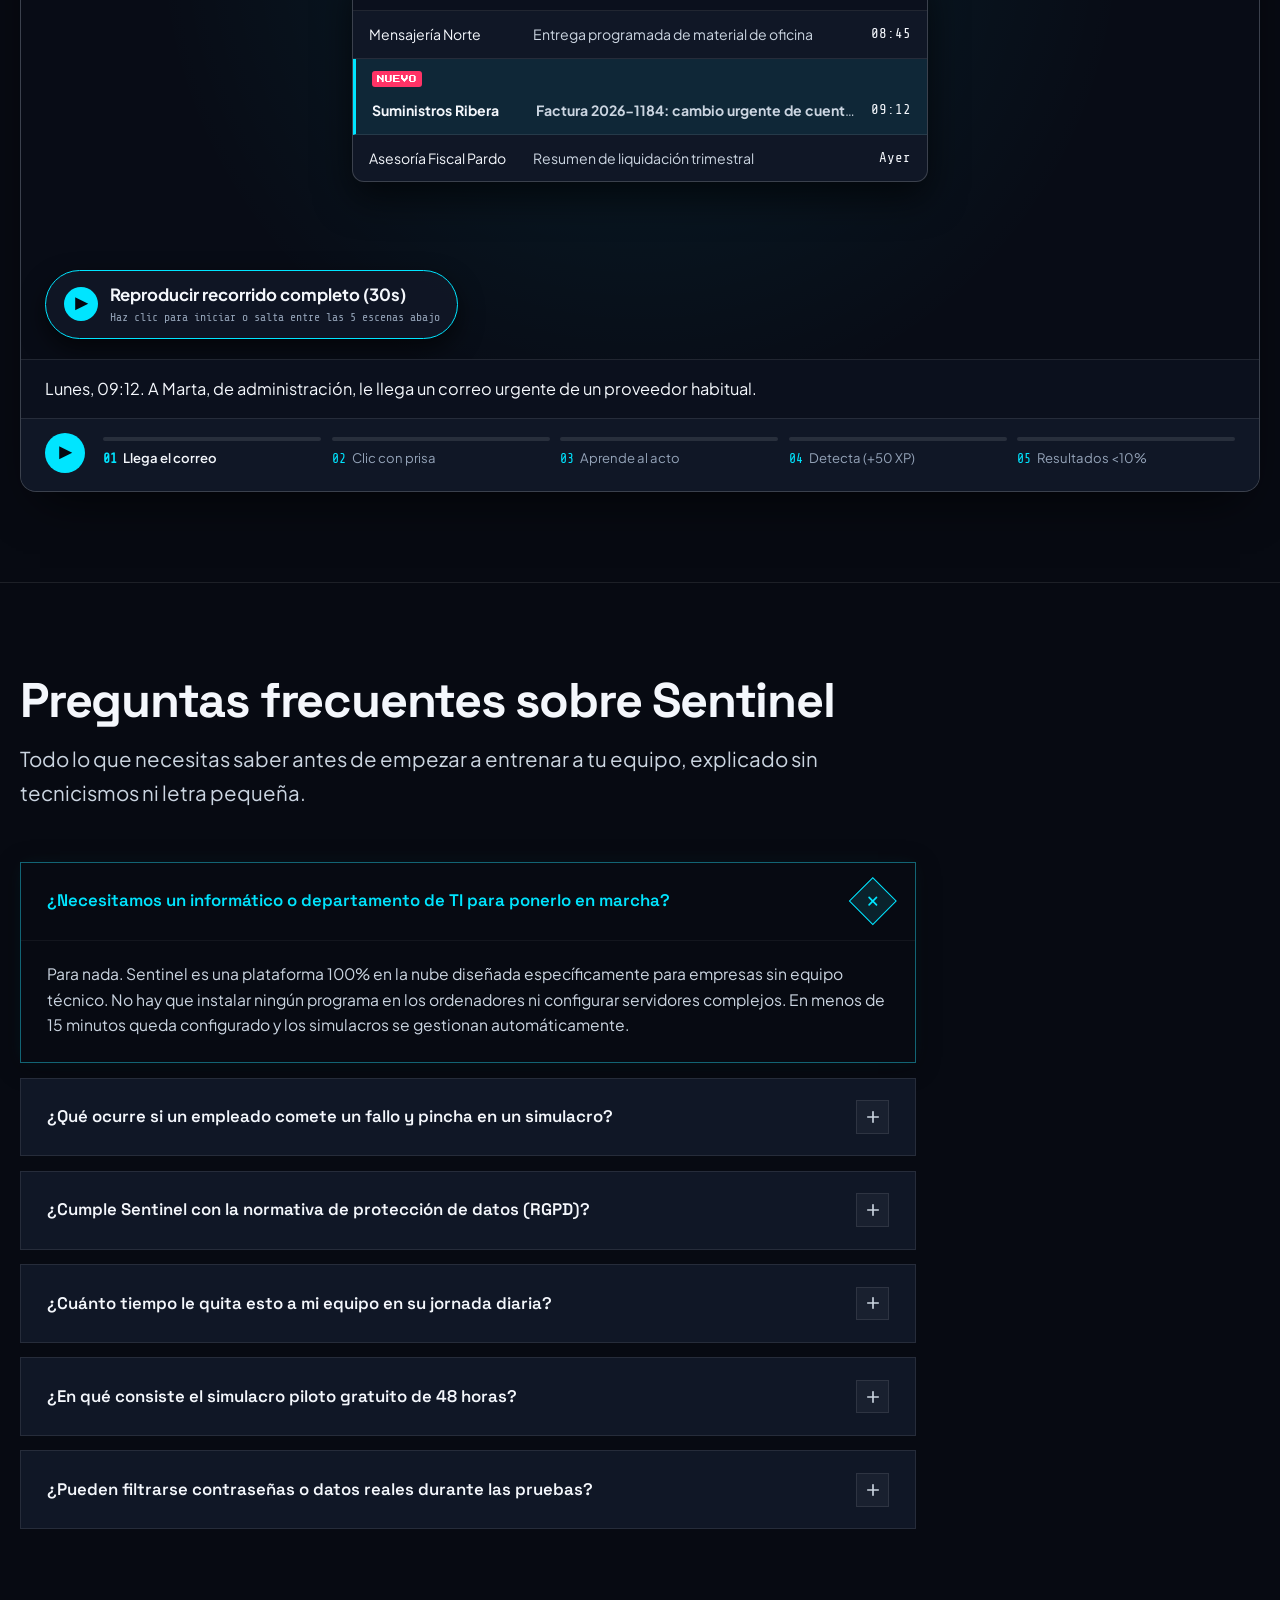
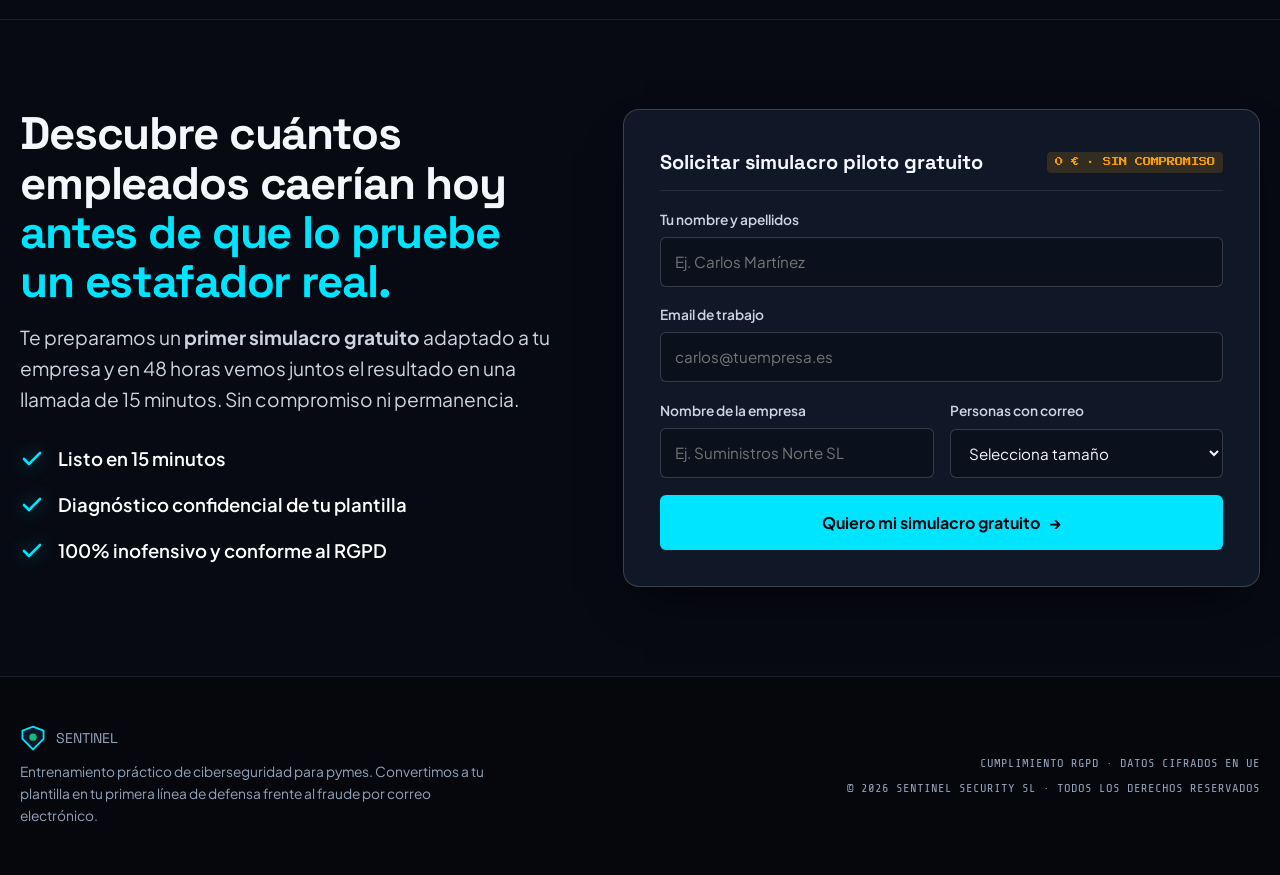
==== commit e7cbc01d: "cambios tamaño" ====
--- a/Sprint2/index.html
+++ b/Sprint2/index.html
@@ -1,19 +1,25 @@
 <!DOCTYPE html>
 <html lang="es">
+
 <head>
   <meta charset="UTF-8">
   <meta name="viewport" content="width=device-width, initial-scale=1">
   <title>Sentinel — Entrena a tu equipo frente a estafas por correo practicando</title>
-  <meta name="description" content="Sentinel envía correos trampa inofensivos a tu plantilla. Quien cae aprende al instante; quien avisa suma puntos. Pasa del 40% de clics a menos del 10% en 90 días sin informático en plantilla.">
-  <link rel="icon" href="data:image/svg+xml,<svg xmlns='http://www.w3.org/2000/svg' viewBox='0 0 32 32'><polygon points='16,2 29,7 29,17 16,30 3,17 3,7' fill='%230b101d' stroke='%2300e5ff' stroke-width='2.5'/><circle cx='16' cy='15' r='4.5' fill='%2310b981'/></svg>">
+  <meta name="description"
+    content="Sentinel envía correos trampa inofensivos a tu plantilla. Quien cae aprende al instante; quien avisa suma puntos. Pasa del 40% de clics a menos del 10% en 90 días sin informático en plantilla.">
+  <link rel="icon"
+    href="data:image/svg+xml,<svg xmlns='http://www.w3.org/2000/svg' viewBox='0 0 32 32'><polygon points='16,2 29,7 29,17 16,30 3,17 3,7' fill='%230b101d' stroke='%2300e5ff' stroke-width='2.5'/><circle cx='16' cy='15' r='4.5' fill='%2310b981'/></svg>">
 
   <!-- Tipografías: Space Grotesk (Display), Plus Jakarta Sans (Body), Share Tech Mono (Telemetría), Press Start 2P (Detalles Arcade) -->
   <link rel="preconnect" href="https://fonts.googleapis.com">
   <link rel="preconnect" href="https://fonts.gstatic.com" crossorigin>
-  <link href="https://fonts.googleapis.com/css2?family=Plus+Jakarta+Sans:wght@400;500;600;700&family=Press+Start+2P&family=Share+Tech+Mono&family=Space+Grotesk:wght@600;700&display=swap" rel="stylesheet">
+  <link
+    href="https://fonts.googleapis.com/css2?family=Plus+Jakarta+Sans:wght@400;500;600;700&family=Press+Start+2P&family=Share+Tech+Mono&family=Space+Grotesk:wght@600;700&display=swap"
+    rel="stylesheet">
 
   <link rel="stylesheet" href="styles.css">
 </head>
+
 <body>
 
   <!-- CAPA CRT SUTIL (DESACTIVADA POR DEFECTO PARA LECTURA IMPECABLE) -->
@@ -36,17 +42,18 @@
          HERO: TRACK SCROLLYTELLING (CIELO ESTRELLADO NOCTURNO -> OFICINA CON SPRITES)
          ====================================================================== -->
     <section class="hero-section hero-zelda-section hero-scroll-track" id="hero" data-section="hero">
-      
+
       <div class="hero-sticky-stage" id="hero-stage">
         <!-- LIENZO 2D DEL NIVEL (FONDO DINÁMICO: CIELO NOCTURNO PIXEL ART + OFICINA) -->
-        <canvas id="zelda-game-canvas" class="zelda-game-canvas" aria-label="Nivel 2D interactivo con cielo estrellado pixel art y oficina con Mario, Iván, Nacho, Nicolás y Miguel"></canvas>
+        <canvas id="zelda-game-canvas" class="zelda-game-canvas"
+          aria-label="Nivel 2D interactivo con cielo estrellado pixel art y oficina con Mario, Iván, Nacho, Nicolás y Miguel"></canvas>
 
         <!-- VIÑETA Y SCANLINES SUTILES PARA INTEGRACIÓN VISUAL -->
         <div class="zelda-viewport-vignette" aria-hidden="true"></div>
 
         <!-- CAPA SUPERPUESTA AL NIVEL (TÍTULO SENTINEL CON ESCALADO AL SCROLLEAR) -->
         <div class="hero-zelda-overlay" id="office-scene">
-          
+
           <div class="hero-brand-clean" id="hero-brand">
             <h1 class="hero-pure-title font-arcade" id="hero-title">SENTINEL</h1>
           </div>
@@ -56,17 +63,17 @@
 
     </section>
 
-        <!-- ======================================================================
+    <!-- ======================================================================
          01. EL PROBLEMA: EL CORREO ATRAVIESA EL ANTIVIRUS TRADICIONAL
          ====================================================================== -->
     <!-- ======================================================================
          01. EL PROBLEMA: CARRUSEL HORIZONTAL SCROLLYTELLING (3 ESCENAS PANTALLA COMPLETA)
          ====================================================================== -->
     <section class="problem-scrolly-section" id="problema" data-section="problema">
-      
+
       <!-- Track vertical para scrollytelling suave con snap magnético -->
       <div class="problem-scroll-track" id="problem-track">
-        
+
         <!-- Viewport sticky a pantalla completa fija (100vh) -->
         <div class="problem-sticky-stage" id="problem-stage" data-packet-dock="problem">
 
@@ -76,37 +83,41 @@
             <!-- ================= ESCENA 1: ORIGEN DEL INCIDENTE ================= -->
             <article class="problem-fullscreen-scene scene-origin" data-scene-idx="0">
               <div class="p-scene-container">
-                
+
                 <div class="p-scene-content">
                   <h2 class="p-scene-title">
                     El <span class="highlight-cyan font-display">95%</span> de las brechas entran por una persona
                   </h2>
                   <p class="p-scene-lead">
-                    No hace falta vulnerar un cortafuegos: basta un correo persuasivo para que un empleado con prisa entregue el acceso a la empresa.
+                    No hace falta vulnerar un cortafuegos: basta un correo persuasivo para que un empleado con prisa
+                    entregue el acceso a la empresa.
                   </p>
 
                   <div class="p-attack-vectors">
                     <div class="p-vector-card">
-                      <svg class="p-vector-svg text-cyan" viewBox="0 0 24 24" fill="none" stroke="currentColor" stroke-width="2" stroke-linecap="round" stroke-linejoin="round" aria-hidden="true">
-                        <path d="M10 13a5 5 0 0 0 7.54.54l3-3a5 5 0 0 0-7.07-7.07l-1.72 1.71"/>
-                        <path d="M14 11a5 5 0 0 0-7.54-.54l-3 3a5 5 0 0 0 7.07 7.07l1.71-1.71"/>
+                      <svg class="p-vector-svg text-cyan" viewBox="0 0 24 24" fill="none" stroke="currentColor"
+                        stroke-width="2" stroke-linecap="round" stroke-linejoin="round" aria-hidden="true">
+                        <path d="M10 13a5 5 0 0 0 7.54.54l3-3a5 5 0 0 0-7.07-7.07l-1.72 1.71" />
+                        <path d="M14 11a5 5 0 0 0-7.54-.54l-3 3a5 5 0 0 0 7.07 7.07l1.71-1.71" />
                       </svg>
                       <strong class="p-vector-label">Suplantación de Identidad</strong>
                     </div>
                     <div class="p-vector-card">
-                      <svg class="p-vector-svg text-cyan" viewBox="0 0 24 24" fill="none" stroke="currentColor" stroke-width="2" stroke-linecap="round" stroke-linejoin="round" aria-hidden="true">
-                        <path d="M14 2H6a2 2 0 0 0-2 2v16a2 2 0 0 0 2 2h12a2 2 0 0 0 2-2V8z"/>
-                        <polyline points="14 2 14 8 20 8"/>
-                        <line x1="16" y1="13" x2="8" y2="13"/>
-                        <line x1="16" y1="17" x2="8" y2="17"/>
-                        <line x1="10" y1="9" x2="8" y2="9"/>
+                      <svg class="p-vector-svg text-cyan" viewBox="0 0 24 24" fill="none" stroke="currentColor"
+                        stroke-width="2" stroke-linecap="round" stroke-linejoin="round" aria-hidden="true">
+                        <path d="M14 2H6a2 2 0 0 0-2 2v16a2 2 0 0 0 2 2h12a2 2 0 0 0 2-2V8z" />
+                        <polyline points="14 2 14 8 20 8" />
+                        <line x1="16" y1="13" x2="8" y2="13" />
+                        <line x1="16" y1="17" x2="8" y2="17" />
+                        <line x1="10" y1="9" x2="8" y2="9" />
                       </svg>
                       <strong class="p-vector-label">Factura con IBAN Falso</strong>
                     </div>
                     <div class="p-vector-card">
-                      <svg class="p-vector-svg text-cyan" viewBox="0 0 24 24" fill="none" stroke="currentColor" stroke-width="2" stroke-linecap="round" stroke-linejoin="round" aria-hidden="true">
-                        <rect x="3" y="11" width="18" height="11" rx="2" ry="2"/>
-                        <path d="M7 11V7a5 5 0 0 1 10 0v4"/>
+                      <svg class="p-vector-svg text-cyan" viewBox="0 0 24 24" fill="none" stroke="currentColor"
+                        stroke-width="2" stroke-linecap="round" stroke-linejoin="round" aria-hidden="true">
+                        <rect x="3" y="11" width="18" height="11" rx="2" ry="2" />
+                        <path d="M7 11V7a5 5 0 0 1 10 0v4" />
                       </svg>
                       <strong class="p-vector-label">Robo de Credenciales</strong>
                     </div>
@@ -117,9 +128,11 @@
                 <div class="p-scene-visual">
                   <div class="p-radial-card">
                     <div class="p-donut-wrapper">
-                      <svg class="p-donut-svg" viewBox="0 0 240 240" aria-label="Gráfico de donut: 95% factor humano, 5% fallo técnico">
-                        <circle class="p-donut-bg" cx="120" cy="120" r="95"></circle>
-                        <circle class="p-donut-meter meter-cyan" cx="120" cy="120" r="95" stroke-dasharray="597" stroke-dashoffset="30"></circle>
+                      <svg class="p-donut-svg" viewBox="0 0 280 280"
+                        aria-label="Gráfico de donut: 95% factor humano, 5% fallo técnico">
+                        <circle class="p-donut-bg" cx="140" cy="140" r="95"></circle>
+                        <circle class="p-donut-meter meter-cyan" cx="140" cy="140" r="95" stroke-dasharray="597"
+                          stroke-dashoffset="30"></circle>
                       </svg>
                       <div class="p-donut-center">
                         <span class="p-donut-number font-display text-cyan">95%</span>
@@ -148,24 +161,28 @@
             <!-- ================= ESCENA 2: IMPACTO EN UNA PYME ================= -->
             <article class="problem-fullscreen-scene scene-impact" data-scene-idx="1">
               <div class="p-scene-container">
-                
+
                 <div class="p-scene-content">
                   <h2 class="p-scene-title">
                     De <span class="highlight-danger font-display nowrap">35k€ a 80k€</span> de pérdidas por cada brecha
                   </h2>
                   <p class="p-scene-lead">
-                    El perjuicio económico va mucho más allá del robo: implica parálisis de facturación, costes periciales y quiebra del negocio.
+                    El perjuicio económico va mucho más allá del robo: implica parálisis de facturación, costes
+                    periciales y quiebra del negocio.
                   </p>
 
                   <div class="p-incibe-alert">
-                    <svg class="alert-pulse-svg" viewBox="0 0 24 24" fill="none" stroke="currentColor" stroke-width="2" stroke-linecap="round" stroke-linejoin="round" aria-hidden="true">
-                      <path d="M10.29 3.86L1.82 18a2 2 0 0 0 1.71 3h16.94a2 2 0 0 0 1.71-3L13.71 3.86a2 2 0 0 0-3.42 0z"/>
-                      <line x1="12" y1="9" x2="12" y2="13"/>
-                      <line x1="12" y1="17" x2="12.01" y2="17"/>
+                    <svg class="alert-pulse-svg" viewBox="0 0 24 24" fill="none" stroke="currentColor" stroke-width="2"
+                      stroke-linecap="round" stroke-linejoin="round" aria-hidden="true">
+                      <path
+                        d="M10.29 3.86L1.82 18a2 2 0 0 0 1.71 3h16.94a2 2 0 0 0 1.71-3L13.71 3.86a2 2 0 0 0-3.42 0z" />
+                      <line x1="12" y1="9" x2="12" y2="13" />
+                      <line x1="12" y1="17" x2="12.01" y2="17" />
                     </svg>
                     <div class="alert-text">
                       <strong class="font-mono text-danger">ALERTA OFICIAL INCIBE</strong>
-                      <p>El <strong>60% de las pymes</strong> atacadas con éxito cierran en los 6 meses posteriores a la intrusión.</p>
+                      <p>El <strong>60% de las pymes</strong> atacadas con éxito cierran en los 6 meses posteriores a la
+                        intrusión.</p>
                     </div>
                   </div>
                 </div>
@@ -218,26 +235,34 @@
             <!-- ================= ESCENA 3: FORMACIÓN TRADICIONAL ================= -->
             <article class="problem-fullscreen-scene scene-training" data-scene-idx="2">
               <div class="p-scene-container">
-                
+
                 <div class="p-scene-content">
                   <h2 class="p-scene-title">
                     <span class="highlight-gold font-display">0% de eficacia</span> con cursos teóricos en vídeo
                   </h2>
                   <p class="p-scene-lead">
-                    Los cursos anuales de una hora se ven por obligación y se olvidan a la semana. En una situación de estrés laboral, la teoría no activa reflejos.
+                    Los cursos anuales de una hora se ven por obligación y se olvidan a la semana. En una situación de
+                    estrés laboral, la teoría no activa reflejos.
                   </p>
 
                   <div class="p-training-contrast font-mono">
                     <div class="contrast-col bad">
                       <span class="contrast-title text-danger">
-                        <svg class="contrast-icon" viewBox="0 0 24 24" fill="none" stroke="currentColor" stroke-width="2.5" stroke-linecap="round" stroke-linejoin="round" aria-hidden="true"><line x1="18" y1="6" x2="6" y2="18"></line><line x1="6" y1="6" x2="18" y2="18"></line></svg>
+                        <svg class="contrast-icon" viewBox="0 0 24 24" fill="none" stroke="currentColor"
+                          stroke-width="2.5" stroke-linecap="round" stroke-linejoin="round" aria-hidden="true">
+                          <line x1="18" y1="6" x2="6" y2="18"></line>
+                          <line x1="6" y1="6" x2="18" y2="18"></line>
+                        </svg>
                         CURSOS EN VÍDEO
                       </span>
                       <p>Vídeo de 1h al año.<br>Se olvida en 7 días.<br>0 reflejo bajo presión.</p>
                     </div>
                     <div class="contrast-col good">
                       <span class="contrast-title text-green">
-                        <svg class="contrast-icon" viewBox="0 0 24 24" fill="none" stroke="currentColor" stroke-width="2.5" stroke-linecap="round" stroke-linejoin="round" aria-hidden="true"><polyline points="20 6 9 17 4 12"></polyline></svg>
+                        <svg class="contrast-icon" viewBox="0 0 24 24" fill="none" stroke="currentColor"
+                          stroke-width="2.5" stroke-linecap="round" stroke-linejoin="round" aria-hidden="true">
+                          <polyline points="20 6 9 17 4 12"></polyline>
+                        </svg>
                         MÉTODO SENTINEL
                       </span>
                       <p>Práctica en bandeja real.<br>Hábito reflejo continuo.<br>Riesgo &lt; 10% en 90 días.</p>
@@ -248,62 +273,80 @@
                 <!-- Gráfico Visual: Curva del Olvido y Fallo Flotante -->
                 <div class="p-scene-visual">
                   <div class="p-forgetting-visual font-mono">
-                    
+
                     <div class="f-curve-header">
                       <span class="f-curve-title">LA CURVA DEL OLVIDO: DE LA TEORÍA AL FALLO</span>
                     </div>
 
                     <div class="f-curve-canvas-wrap">
-                      <svg class="f-curve-svg" viewBox="0 0 660 270" aria-label="Curva interactiva del olvido: toca los puntos para explorar cómo cae la retención del 100% al 0%">
+                      <svg class="f-curve-svg" viewBox="0 0 660 270"
+                        aria-label="Curva interactiva del olvido: toca los puntos para explorar cómo cae la retención del 100% al 0%">
                         <defs>
                           <linearGradient id="f-stroke-grad" x1="0%" y1="0%" x2="100%" y2="0%">
-                            <stop offset="0%" stop-color="#f59e0b"/>
-                            <stop offset="38%" stop-color="#fbbf24"/>
-                            <stop offset="72%" stop-color="#ff3366"/>
-                            <stop offset="100%" stop-color="#ef4444"/>
+                            <stop offset="0%" stop-color="#f59e0b" />
+                            <stop offset="38%" stop-color="#fbbf24" />
+                            <stop offset="72%" stop-color="#ff3366" />
+                            <stop offset="100%" stop-color="#ef4444" />
                           </linearGradient>
 
                           <linearGradient id="f-fill-grad" x1="0%" y1="0%" x2="0%" y2="100%">
-                            <stop offset="0%" stop-color="#f59e0b" stop-opacity="0.28"/>
-                            <stop offset="55%" stop-color="#ff3366" stop-opacity="0.10"/>
-                            <stop offset="100%" stop-color="#ff3366" stop-opacity="0"/>
+                            <stop offset="0%" stop-color="#f59e0b" stop-opacity="0.28" />
+                            <stop offset="55%" stop-color="#ff3366" stop-opacity="0.10" />
+                            <stop offset="100%" stop-color="#ff3366" stop-opacity="0" />
                           </linearGradient>
 
                           <filter id="f-neon-glow" x="-20%" y="-20%" width="140%" height="140%">
-                            <feGaussianBlur stdDeviation="4" result="coloredBlur"/>
+                            <feGaussianBlur stdDeviation="4" result="coloredBlur" />
                             <feMerge>
-                              <feMergeNode in="coloredBlur"/>
-                              <feMergeNode in="SourceGraphic"/>
+                              <feMergeNode in="coloredBlur" />
+                              <feMergeNode in="SourceGraphic" />
                             </feMerge>
                           </filter>
                         </defs>
 
                         <!-- Ejes y marcas horizontales de porcentaje más grandes y nítidas -->
-                        <line x1="55" y1="42" x2="635" y2="42" stroke="rgba(245, 158, 11, 0.25)" stroke-dasharray="4 5"/>
-                        <text x="44" y="47" fill="rgba(245, 158, 11, 0.85)" font-size="14" font-weight="700" text-anchor="end">100%</text>
-
-                        <line x1="55" y1="130" x2="635" y2="130" stroke="rgba(255, 255, 255, 0.1)" stroke-dasharray="4 5"/>
-                        <text x="44" y="135" fill="rgba(255, 255, 255, 0.45)" font-size="14" font-weight="700" text-anchor="end">50%</text>
-
-                        <line x1="55" y1="218" x2="635" y2="218" stroke="rgba(255, 51, 102, 0.3)" stroke-dasharray="4 5"/>
-                        <text x="44" y="223" fill="rgba(255, 51, 102, 0.85)" font-size="14" font-weight="700" text-anchor="end">0%</text>
+                        <line x1="55" y1="42" x2="635" y2="42" stroke="rgba(245, 158, 11, 0.25)"
+                          stroke-dasharray="4 5" />
+                        <text x="44" y="47" fill="rgba(245, 158, 11, 0.85)" font-size="14" font-weight="700"
+                          text-anchor="end">100%</text>
+
+                        <line x1="55" y1="130" x2="635" y2="130" stroke="rgba(255, 255, 255, 0.1)"
+                          stroke-dasharray="4 5" />
+                        <text x="44" y="135" fill="rgba(255, 255, 255, 0.45)" font-size="14" font-weight="700"
+                          text-anchor="end">50%</text>
+
+                        <line x1="55" y1="218" x2="635" y2="218" stroke="rgba(255, 51, 102, 0.3)"
+                          stroke-dasharray="4 5" />
+                        <text x="44" y="223" fill="rgba(255, 51, 102, 0.85)" font-size="14" font-weight="700"
+                          text-anchor="end">0%</text>
 
                         <!-- Área sombreada bajo la curva descendente -->
-                        <path class="f-area-path" d="M 85 42 C 175 52, 230 188, 330 204 C 420 220, 490 218, 580 218 L 580 248 L 85 248 Z" fill="url(#f-fill-grad)" />
+                        <path class="f-area-path"
+                          d="M 85 42 C 175 52, 230 188, 330 204 C 420 220, 490 218, 580 218 L 580 248 L 85 248 Z"
+                          fill="url(#f-fill-grad)" />
 
                         <!-- Trazado de la curva del olvido -->
-                        <path class="f-curve-stroke" d="M 85 42 C 175 52, 230 188, 330 204 C 420 220, 490 218, 580 218" fill="none" stroke="url(#f-stroke-grad)" stroke-width="5" stroke-linecap="round" filter="url(#f-neon-glow)" />
-
+                        <path class="f-curve-stroke" d="M 85 42 C 175 52, 230 188, 330 204 C 420 220, 490 218, 580 218"
+                          fill="none" stroke="url(#f-stroke-grad)" stroke-width="5" stroke-linecap="round"
+                          filter="url(#f-neon-glow)" />
+
+                        <!-- Indicadores de tiempo y flechas con texto más grande -->
+                        <text x="180" y="122" fill="rgba(255, 255, 255, 0.6)" font-size="13" font-weight="600"
+                          letter-spacing="1.5">7 DÍAS DE RUTINA &darr;</text>
                         <!-- Indicador de momento crítico sobre la recta final -->
-                        <text x="415" y="196" fill="rgba(255, 51, 102, 0.8)" font-size="13" font-weight="600" letter-spacing="1.5">ATAQUE REAL &darr;</text>
+                        <text x="415" y="196" fill="rgba(255, 51, 102, 0.8)" font-size="13" font-weight="600"
+                          letter-spacing="1.5">ATAQUE REAL &darr;</text>
 
                         <!-- Índice cronológico situado abajo de la gráfica -->
-                        <line x1="330" y1="218" x2="330" y2="234" stroke="rgba(255, 255, 255, 0.25)" stroke-dasharray="2 2"/>
-                        <text x="330" y="254" text-anchor="middle" fill="rgba(255, 255, 255, 0.75)" font-size="12.5" font-weight="600" letter-spacing="1.4">7 DÍAS DE RUTINA &darr;</text>
+                        <line x1="330" y1="218" x2="330" y2="234" stroke="rgba(255, 255, 255, 0.25)"
+                          stroke-dasharray="2 2" />
+                        <text x="330" y="254" text-anchor="middle" fill="rgba(255, 255, 255, 0.75)" font-size="12.5"
+                          font-weight="600" letter-spacing="1.4">7 DÍAS DE RUTINA &darr;</text>
 
                         <!-- Puntos interactivos que muestran la información al tocarlos y avanzan cada 5s -->
                         <!-- Nodo 0: Día 1 -->
-                        <g class="f-interactive-node is-active node-gold" data-curve-node="0" role="button" tabindex="0" aria-label="Punto 1: Día 1 - 100% Visto">
+                        <g class="f-interactive-node is-active node-gold" data-curve-node="0" role="button" tabindex="0"
+                          aria-label="Punto 1: Día 1 - 100% Visto">
                           <circle cx="85" cy="42" r="32" class="f-node-hitbox" fill="transparent" />
                           <circle cx="85" cy="42" r="16" class="f-node-ping" />
                           <circle cx="85" cy="42" r="14" class="f-node-halo" />
@@ -312,7 +355,8 @@
                         </g>
 
                         <!-- Nodo 1: Día 7 -->
-                        <g class="f-interactive-node node-cyan" data-curve-node="1" role="button" tabindex="0" aria-label="Punto 2: Día 7 - Menos del 5% de Retención">
+                        <g class="f-interactive-node node-cyan" data-curve-node="1" role="button" tabindex="0"
+                          aria-label="Punto 2: Día 7 - Menos del 5% de Retención">
                           <circle cx="330" cy="204" r="32" class="f-node-hitbox" fill="transparent" />
                           <circle cx="330" cy="204" r="16" class="f-node-ping" />
                           <circle cx="330" cy="204" r="14" class="f-node-halo" />
@@ -321,7 +365,8 @@
                         </g>
 
                         <!-- Nodo 2: Ataque Real -->
-                        <g class="f-interactive-node node-danger" data-curve-node="2" role="button" tabindex="0" aria-label="Punto 3: Ataque Real - 0% de Reflejo">
+                        <g class="f-interactive-node node-danger" data-curve-node="2" role="button" tabindex="0"
+                          aria-label="Punto 3: Ataque Real - 0% de Reflejo">
                           <circle cx="580" cy="218" r="32" class="f-node-hitbox" fill="transparent" />
                           <circle cx="580" cy="218" r="16" class="f-node-ping" />
                           <circle cx="580" cy="218" r="14" class="f-node-halo" />
@@ -333,7 +378,7 @@
 
                     <!-- Bloque de texto interactivo dinámico (cambia según el punto activo o cada 5 segundos) -->
                     <div class="f-narrative-container font-mono" id="f-narrative-container" aria-live="polite">
-                      
+
                       <!-- Hito 0: Día 1 -->
                       <div class="f-narrative-card is-active gold" data-narrative-idx="0">
                         <div class="f-narrative-body">
@@ -352,7 +397,8 @@
                             <span class="f-narrative-tag">DÍA 7</span>
                           </div>
                           <div class="f-narrative-stat">&lt; 5% RETENCIÓN</div>
-                          <p class="f-narrative-desc">Olvido casi total: la rutina y la carga diaria borran la teoría.</p>
+                          <p class="f-narrative-desc">Olvido casi total: la rutina y la carga diaria borran la teoría.
+                          </p>
                         </div>
                       </div>
 
@@ -363,7 +409,8 @@
                             <span class="f-narrative-tag">ATAQUE</span>
                           </div>
                           <div class="f-narrative-stat">0% REFLEJO</div>
-                          <p class="f-narrative-desc">Clic accidental: bajo presión y prisas, la teoría no activa reflejos.</p>
+                          <p class="f-narrative-desc">Clic accidental: bajo presión y prisas, la teoría no activa
+                            reflejos.</p>
                         </div>
                       </div>
 
@@ -395,7 +442,8 @@
             <span class="text-green">sin vídeos aburridos ni tecnicismos.</span>
           </h2>
           <p class="section-lead">
-            Primero, tu plantilla se entrena en una plataforma interactiva con simulaciones guiadas. Después, ponen a prueba sus reflejos en su correo habitual:
+            Primero, tu plantilla se entrena en una plataforma interactiva con simulaciones guiadas. Después, ponen a
+            prueba sus reflejos en su correo habitual:
           </p>
         </div>
 
@@ -405,7 +453,7 @@
 
             <!-- Escena a pantalla completa: Información a la izquierda + Gran Icono Flotante a la derecha -->
             <div class="solution-stage-grid" data-active-step="0">
-              
+
               <!-- Izquierda: Información clara, grande y directamente sobre el fondo -->
               <div class="solution-cards-stack">
                 <div class="sol-panels-viewport">
@@ -414,11 +462,13 @@
                   <article class="sol-step-panel is-active" data-panel="0">
                     <h3 class="sol-title-purple">Plataforma educativa con simulaciones interactivas</h3>
                     <p>
-                      Antes de recibir simulacros sorpresa, tu plantilla accede a un entorno formativo donde aprende la teoría aplicada: infografías claras, casos reales de ciberestafas y simuladores guiados.
+                      Antes de recibir simulacros sorpresa, tu plantilla accede a un entorno formativo donde aprende la
+                      teoría aplicada: infografías claras, casos reales de ciberestafas y simuladores guiados.
                     </p>
                     <ul class="sol-check-list">
                       <li>Píldoras interactivas de 3 minutos adaptadas al ritmo de trabajo diario.</li>
-                      <li>Simuladores paso a paso para entrenar el ojo crítico sin tecnicismos ni exámenes aburridos.</li>
+                      <li>Simuladores paso a paso para entrenar el ojo crítico sin tecnicismos ni exámenes aburridos.
+                      </li>
                     </ul>
                   </article>
 
@@ -426,7 +476,8 @@
                   <article class="sol-step-panel" data-panel="1">
                     <h3 class="sol-title-blue">Llega un correo trampa inofensivo</h3>
                     <p>
-                      Tu equipo recibe en su bandeja habitual un correo que imita una estafa real en España: una factura urgente, un paquete retenido o un aviso del banco.
+                      Tu equipo recibe en su bandeja habitual un correo que imita una estafa real en España: una factura
+                      urgente, un paquete retenido o un aviso del banco.
                     </p>
                     <ul class="sol-check-list">
                       <li>Adaptado al puesto de cada persona (administración, compras, ventas).</li>
@@ -438,7 +489,8 @@
                   <article class="sol-step-panel" data-panel="2">
                     <h3 class="sol-title-orange">Si alguien cae, lo entiende al instante</h3>
                     <p>
-                      Si un empleado hace clic, no hay virus ni broncas. En ese mismo segundo ve qué habría perdido la empresa y las 3 pistas que delataban el engaño.
+                      Si un empleado hace clic, no hay virus ni broncas. En ese mismo segundo ve qué habría perdido la
+                      empresa y las 3 pistas que delataban el engaño.
                     </p>
                     <ul class="sol-check-list">
                       <li>Ese pequeño susto en caliente se recuerda 10 veces más que un vídeo.</li>
@@ -450,7 +502,8 @@
                   <article class="sol-step-panel" data-panel="3">
                     <h3 class="sol-title-yellow">Si lo detecta, avisa en 1 clic y gana +50 XP</h3>
                     <p>
-                      Cuando alguien sospecha de un correo, pulsa el botón de Sentinel. Si acierta, suma puntos para su departamento y protege al resto del equipo.
+                      Cuando alguien sospecha de un correo, pulsa el botón de Sentinel. Si acierta, suma puntos para su
+                      departamento y protege al resto del equipo.
                     </p>
                     <ul class="sol-check-list">
                       <li>Más de un <strong>80% de participación y avisos</strong> en la plantilla.</li>
@@ -462,7 +515,8 @@
                   <article class="sol-step-panel" data-panel="4">
                     <h3 class="sol-title-green">El riesgo baja a menos del 10% en 90 días</h3>
                     <p>
-                      En tu panel de gerente ves de un vistazo cuántos ataques se han frenado, cómo mejora cada área y descargas los justificantes oficiales.
+                      En tu panel de gerente ves de un vistazo cuántos ataques se han frenado, cómo mejora cada área y
+                      descargas los justificantes oficiales.
                     </p>
                     <ul class="sol-check-list">
                       <li>Pasas del <strong>35–40% de caídas a menos del 10%</strong> en 3 meses.</li>
@@ -476,7 +530,7 @@
               <!-- Derecha: Gran Objeto / Icono Flotante siempre en la misma posición -->
               <div class="solution-visualizer-box" id="solution-visualizer" data-step-state="0">
                 <div class="vis-stage">
-                  
+
                   <!-- Objeto 1: Mockup Flotante Plataforma Educativa (Morado) -->
                   <div class="vis-card is-active" data-vis="0">
                     <div class="holo-object-wrap theme-purple holo-mockup-wrap">
@@ -488,7 +542,9 @@
                             <span class="mockup-dot green"></span>
                             <span class="mockup-badge">PLATAFORMA EDUCATIVA SENTINEL · ENTORNO DE SIMULACIÓN</span>
                           </div>
-                          <img src="../assets/img/sentinelMVP.png" alt="Interfaz de la plataforma educativa interactiva Sentinel con simulaciones" class="platform-mockup-img" />
+                          <img src="../assets/img/sentinelMVP.png"
+                            alt="Interfaz de la plataforma educativa interactiva Sentinel con simulaciones"
+                            class="platform-mockup-img" />
                         </div>
                       </div>
                       <div class="holo-floor-shadow" aria-hidden="true"></div>
@@ -499,7 +555,8 @@
                   <div class="vis-card" data-vis="1">
                     <div class="holo-object-wrap theme-blue">
                       <div class="holo-floating-icon">
-                        <svg class="holo-svg" viewBox="0 0 24 24" fill="none" stroke="currentColor" stroke-width="1.6" stroke-linecap="round" stroke-linejoin="round" aria-hidden="true">
+                        <svg class="holo-svg" viewBox="0 0 24 24" fill="none" stroke="currentColor" stroke-width="1.6"
+                          stroke-linecap="round" stroke-linejoin="round" aria-hidden="true">
                           <rect x="2" y="4" width="20" height="16" rx="2.5"></rect>
                           <path d="m22 7-10 7L2 7"></path>
                         </svg>
@@ -512,7 +569,8 @@
                   <div class="vis-card" data-vis="2">
                     <div class="holo-object-wrap theme-orange">
                       <div class="holo-floating-icon">
-                        <svg class="holo-svg" viewBox="0 0 24 24" fill="none" stroke="currentColor" stroke-width="1.6" stroke-linecap="round" stroke-linejoin="round" aria-hidden="true">
+                        <svg class="holo-svg" viewBox="0 0 24 24" fill="none" stroke="currentColor" stroke-width="1.6"
+                          stroke-linecap="round" stroke-linejoin="round" aria-hidden="true">
                           <circle cx="12" cy="12" r="5.5"></circle>
                           <circle cx="10.2" cy="10.8" r="0.8" fill="currentColor"></circle>
                           <circle cx="13.8" cy="10.8" r="0.8" fill="currentColor"></circle>
@@ -543,7 +601,8 @@
                   <div class="vis-card" data-vis="3">
                     <div class="holo-object-wrap theme-yellow">
                       <div class="holo-floating-icon">
-                        <svg class="holo-svg" viewBox="0 0 24 24" fill="none" stroke="currentColor" stroke-width="1.6" stroke-linecap="round" stroke-linejoin="round" aria-hidden="true">
+                        <svg class="holo-svg" viewBox="0 0 24 24" fill="none" stroke="currentColor" stroke-width="1.6"
+                          stroke-linecap="round" stroke-linejoin="round" aria-hidden="true">
                           <polygon points="13 2 3 14 12 14 11 22 21 10 12 10 13 2"></polygon>
                         </svg>
                       </div>
@@ -555,7 +614,8 @@
                   <div class="vis-card" data-vis="4">
                     <div class="holo-object-wrap theme-green">
                       <div class="holo-floating-icon">
-                        <svg class="holo-svg" viewBox="0 0 24 24" fill="none" stroke="currentColor" stroke-width="1.6" stroke-linecap="round" stroke-linejoin="round" aria-hidden="true">
+                        <svg class="holo-svg" viewBox="0 0 24 24" fill="none" stroke="currentColor" stroke-width="1.6"
+                          stroke-linecap="round" stroke-linejoin="round" aria-hidden="true">
                           <path d="M12 22s8-4 8-10V5l-8-3-8 3v7c0 6 8 10 8 10z"></path>
                           <path d="m9 12 2 2 4-4"></path>
                         </svg>
@@ -618,10 +678,10 @@
         </div>
 
         <figure class="cinema-player" id="player">
-          
+
           <!-- Marco Cinematográfico -->
           <div class="cinema-viewport" aria-hidden="true">
-            
+
             <div class="cinema-topbar font-mono">
               <span class="cinema-rec"><i class="rec-dot"></i> RECORRIDO INTERACTIVO · CASO REAL PYME</span>
               <span class="cinema-timer" id="cinema-timer">00:00 / 00:30</span>
@@ -663,7 +723,8 @@
                   <span>09:13</span>
                 </div>
                 <div class="cine-click-stage">
-                  <p class="cine-context">Marta tiene 15 pagos pendientes antes del mediodía y pulsa en el archivo sin fijarse en el remitente:</p>
+                  <p class="cine-context">Marta tiene 15 pagos pendientes antes del mediodía y pulsa en el archivo sin
+                    fijarse en el remitente:</p>
                   <div class="cine-fake-btn">
                     <span class="pdf-tag font-mono">PDF</span>
                     <strong>Descargar Factura_2026-1184_Ribera.pdf (4.870&nbsp;€)</strong>
@@ -682,7 +743,8 @@
                 </div>
                 <div class="cine-alert-body">
                   <span class="cine-pill-alert font-arcade">⚡ TRANQUILA, MARTA: ERA UN SIMULACRO DE SENTINEL</span>
-                  <h3>Un atacante real habría robado tu contraseña y desviado <span class="nowrap">4.870&nbsp;€</span></h3>
+                  <h3>Un atacante real habría robado tu contraseña y desviado <span class="nowrap">4.870&nbsp;€</span>
+                  </h3>
                   <div class="cine-clues-row font-mono">
                     <span>1. El dominio era .co y no .es</span>
                     <span>2. Nunca se cambia un IBAN por email</span>
@@ -702,7 +764,8 @@
                 <div class="cine-win-body">
                   <div class="cine-xp-burst font-arcade">+50 XP</div>
                   <h3>Marta detecta un correo falso y avisa en un clic</h3>
-                  <p>Al recordar el simulacro anterior, revisa el remitente, pulsa <strong>«Marcar como sospechoso»</strong> y suma puntos para Administración.</p>
+                  <p>Al recordar el simulacro anterior, revisa el remitente, pulsa <strong>«Marcar como
+                      sospechoso»</strong> y suma puntos para Administración.</p>
                 </div>
               </div>
             </div>
@@ -801,7 +864,8 @@
             Preguntas frecuentes sobre Sentinel
           </h2>
           <p class="section-lead">
-            Todo lo que necesitas saber antes de empezar a entrenar a tu equipo, explicado sin tecnicismos ni letra pequeña.
+            Todo lo que necesitas saber antes de empezar a entrenar a tu equipo, explicado sin tecnicismos ni letra
+            pequeña.
           </p>
         </div>
 
@@ -811,7 +875,8 @@
             <summary class="faq-question">
               <span class="faq-q-text">¿Necesitamos un informático o departamento de TI para ponerlo en marcha?</span>
               <span class="faq-icon" aria-hidden="true">
-                <svg viewBox="0 0 24 24" width="18" height="18" fill="none" stroke="currentColor" stroke-width="2.2" stroke-linecap="round" stroke-linejoin="round">
+                <svg viewBox="0 0 24 24" width="18" height="18" fill="none" stroke="currentColor" stroke-width="2.2"
+                  stroke-linecap="round" stroke-linejoin="round">
                   <line x1="12" y1="5" x2="12" y2="19"></line>
                   <line x1="5" y1="12" x2="19" y2="12"></line>
                 </svg>
@@ -819,7 +884,9 @@
             </summary>
             <div class="faq-answer">
               <p>
-                Para nada. Sentinel es una plataforma 100% en la nube diseñada específicamente para empresas sin equipo técnico. No hay que instalar ningún programa en los ordenadores ni configurar servidores complejos. En menos de 15 minutos queda configurado y los simulacros se gestionan automáticamente.
+                Para nada. Sentinel es una plataforma 100% en la nube diseñada específicamente para empresas sin equipo
+                técnico. No hay que instalar ningún programa en los ordenadores ni configurar servidores complejos. En
+                menos de 15 minutos queda configurado y los simulacros se gestionan automáticamente.
               </p>
             </div>
           </details>
@@ -828,7 +895,8 @@
             <summary class="faq-question">
               <span class="faq-q-text">¿Qué ocurre si un empleado comete un fallo y pincha en un simulacro?</span>
               <span class="faq-icon" aria-hidden="true">
-                <svg viewBox="0 0 24 24" width="18" height="18" fill="none" stroke="currentColor" stroke-width="2.2" stroke-linecap="round" stroke-linejoin="round">
+                <svg viewBox="0 0 24 24" width="18" height="18" fill="none" stroke="currentColor" stroke-width="2.2"
+                  stroke-linecap="round" stroke-linejoin="round">
                   <line x1="12" y1="5" x2="12" y2="19"></line>
                   <line x1="5" y1="12" x2="19" y2="12"></line>
                 </svg>
@@ -836,7 +904,10 @@
             </summary>
             <div class="faq-answer">
               <p>
-                Cero broncas, cero castigos y cero señalamientos. Nuestro método se basa en el aprendizaje en positivo: en ese mismo segundo se abre una pantalla explicativa de 20 segundos que le muestra con amabilidad las 3 pistas clave que delataban la trampa. Ese pequeño susto en caliente genera 10 veces más retención que un curso teórico aburrido.
+                Cero broncas, cero castigos y cero señalamientos. Nuestro método se basa en el aprendizaje en positivo:
+                en ese mismo segundo se abre una pantalla explicativa de 20 segundos que le muestra con amabilidad las 3
+                pistas clave que delataban la trampa. Ese pequeño susto en caliente genera 10 veces más retención que un
+                curso teórico aburrido.
               </p>
             </div>
           </details>
@@ -845,7 +916,8 @@
             <summary class="faq-question">
               <span class="faq-q-text">¿Cumple Sentinel con la normativa de protección de datos (RGPD)?</span>
               <span class="faq-icon" aria-hidden="true">
-                <svg viewBox="0 0 24 24" width="18" height="18" fill="none" stroke="currentColor" stroke-width="2.2" stroke-linecap="round" stroke-linejoin="round">
+                <svg viewBox="0 0 24 24" width="18" height="18" fill="none" stroke="currentColor" stroke-width="2.2"
+                  stroke-linecap="round" stroke-linejoin="round">
                   <line x1="12" y1="5" x2="12" y2="19"></line>
                   <line x1="5" y1="12" x2="19" y2="12"></line>
                 </svg>
@@ -853,7 +925,10 @@
             </summary>
             <div class="faq-answer">
               <p>
-                Cumplimiento estricto al 100%. Todos los datos de tu empresa están alojados en centros de datos seguros dentro de la Unión Europea y cifrados de punto a punto. Además, la plataforma emite automáticamente certificados e informes periódicos de formación continua válidos para demostrar diligencia ante inspecciones de la AEPD y ante compañías de seguros.
+                Cumplimiento estricto al 100%. Todos los datos de tu empresa están alojados en centros de datos seguros
+                dentro de la Unión Europea y cifrados de punto a punto. Además, la plataforma emite automáticamente
+                certificados e informes periódicos de formación continua válidos para demostrar diligencia ante
+                inspecciones de la AEPD y ante compañías de seguros.
               </p>
             </div>
           </details>
@@ -862,7 +937,8 @@
             <summary class="faq-question">
               <span class="faq-q-text">¿Cuánto tiempo le quita esto a mi equipo en su jornada diaria?</span>
               <span class="faq-icon" aria-hidden="true">
-                <svg viewBox="0 0 24 24" width="18" height="18" fill="none" stroke="currentColor" stroke-width="2.2" stroke-linecap="round" stroke-linejoin="round">
+                <svg viewBox="0 0 24 24" width="18" height="18" fill="none" stroke="currentColor" stroke-width="2.2"
+                  stroke-linecap="round" stroke-linejoin="round">
                   <line x1="12" y1="5" x2="12" y2="19"></line>
                   <line x1="5" y1="12" x2="19" y2="12"></line>
                 </svg>
@@ -870,7 +946,10 @@
             </summary>
             <div class="faq-answer">
               <p>
-                Menos de 1 minuto al mes por trabajador. No obligamos a tu plantilla a perder horas en vídeos teóricos ni presentaciones eternas. El entrenamiento ocurre dentro de la propia rutina del día a día, directamente en la bandeja de entrada, convirtiendo la detección en un reflejo natural sin frenar el ritmo de trabajo.
+                Menos de 1 minuto al mes por trabajador. No obligamos a tu plantilla a perder horas en vídeos teóricos
+                ni presentaciones eternas. El entrenamiento ocurre dentro de la propia rutina del día a día,
+                directamente en la bandeja de entrada, convirtiendo la detección en un reflejo natural sin frenar el
+                ritmo de trabajo.
               </p>
             </div>
           </details>
@@ -879,7 +958,8 @@
             <summary class="faq-question">
               <span class="faq-q-text">¿En qué consiste el simulacro piloto gratuito de 48 horas?</span>
               <span class="faq-icon" aria-hidden="true">
-                <svg viewBox="0 0 24 24" width="18" height="18" fill="none" stroke="currentColor" stroke-width="2.2" stroke-linecap="round" stroke-linejoin="round">
+                <svg viewBox="0 0 24 24" width="18" height="18" fill="none" stroke="currentColor" stroke-width="2.2"
+                  stroke-linecap="round" stroke-linejoin="round">
                   <line x1="12" y1="5" x2="12" y2="19"></line>
                   <line x1="5" y1="12" x2="19" y2="12"></line>
                 </svg>
@@ -887,7 +967,10 @@
             </summary>
             <div class="faq-answer">
               <p>
-                Preparamos un primer correo trampa realista y completamente inofensivo adaptado al sector de tu empresa. Lo enviamos a las personas que elijas y, en 48 horas, revisamos juntos en una breve videollamada de 15 minutos el porcentaje exacto de empleados que habrían caído. Es un diagnóstico real, sin coste y sin ningún compromiso de contratación.
+                Preparamos un primer correo trampa realista y completamente inofensivo adaptado al sector de tu empresa.
+                Lo enviamos a las personas que elijas y, en 48 horas, revisamos juntos en una breve videollamada de 15
+                minutos el porcentaje exacto de empleados que habrían caído. Es un diagnóstico real, sin coste y sin
+                ningún compromiso de contratación.
               </p>
             </div>
           </details>
@@ -896,7 +979,8 @@
             <summary class="faq-question">
               <span class="faq-q-text">¿Pueden filtrarse contraseñas o datos reales durante las pruebas?</span>
               <span class="faq-icon" aria-hidden="true">
-                <svg viewBox="0 0 24 24" width="18" height="18" fill="none" stroke="currentColor" stroke-width="2.2" stroke-linecap="round" stroke-linejoin="round">
+                <svg viewBox="0 0 24 24" width="18" height="18" fill="none" stroke="currentColor" stroke-width="2.2"
+                  stroke-linecap="round" stroke-linejoin="round">
                   <line x1="12" y1="5" x2="12" y2="19"></line>
                   <line x1="5" y1="12" x2="19" y2="12"></line>
                 </svg>
@@ -904,7 +988,10 @@
             </summary>
             <div class="faq-answer">
               <p>
-                Rotundamente no. Las páginas de destino de los simulacros son entornos estériles y aislados controlados por Sentinel. Si un empleado introduce datos por error, el sistema bloquea inmediatamente el formulario, no almacena ninguna contraseña en disco y únicamente registra el evento anónimo para fines estadísticos de formación.
+                Rotundamente no. Las páginas de destino de los simulacros son entornos estériles y aislados controlados
+                por Sentinel. Si un empleado introduce datos por error, el sistema bloquea inmediatamente el formulario,
+                no almacena ninguna contraseña en disco y únicamente registra el evento anónimo para fines estadísticos
+                de formación.
               </p>
             </div>
           </details>
@@ -921,47 +1008,39 @@
       <div class="wrap cta-grid">
 
         <div class="cta-copy-col">
-          <span class="section-index font-mono text-cyan">04 // PRUEBA EN TU EMPRESA SIN COSTE</span>
           <h2 class="cta-title">
             Descubre cuántos empleados caerían hoy <br>
             <span class="text-cyan">antes de que lo pruebe un estafador real.</span>
           </h2>
           <p class="cta-lead">
-            Te preparamos un <strong>primer simulacro gratuito</strong> adaptado a tu empresa y en 48 horas vemos juntos el resultado en una llamada de 15 minutos. Sin compromiso ni permanencia.
+            Te preparamos un <strong>primer simulacro gratuito</strong> adaptado a tu empresa y en 48 horas vemos juntos
+            el resultado en una llamada de 15 minutos. Sin compromiso ni permanencia.
           </p>
 
           <ul class="cta-perks-list">
             <li>
-              <span class="perk-check">✓</span>
-              <div>
-                <strong>Listo en 15 minutos</strong>
-                <span>Sin instalar nada en los ordenadores ni necesitar informático.</span>
-              </div>
+              <svg class="perk-check-icon text-cyan" viewBox="0 0 24 24" fill="none" stroke="currentColor" stroke-width="2.6" stroke-linecap="round" stroke-linejoin="round" aria-hidden="true">
+                <polyline points="20 6 9 17 4 12"></polyline>
+              </svg>
+              <strong>Listo en 15 minutos</strong>
             </li>
             <li>
-              <span class="perk-check">✓</span>
-              <div>
-                <strong>Diagnóstico confidencial de tu plantilla</strong>
-                <span>Sabrás el porcentaje exacto de riesgo por departamento desde el primer día.</span>
-              </div>
+              <svg class="perk-check-icon text-cyan" viewBox="0 0 24 24" fill="none" stroke="currentColor" stroke-width="2.6" stroke-linecap="round" stroke-linejoin="round" aria-hidden="true">
+                <polyline points="20 6 9 17 4 12"></polyline>
+              </svg>
+              <strong>Diagnóstico confidencial de tu plantilla</strong>
             </li>
             <li>
-              <span class="perk-check">✓</span>
-              <div>
-                <strong>100% inofensivo y conforme al RGPD</strong>
-                <span>Diseñado para enseñar en positivo, sin exponer datos reales.</span>
-              </div>
+              <svg class="perk-check-icon text-cyan" viewBox="0 0 24 24" fill="none" stroke="currentColor" stroke-width="2.6" stroke-linecap="round" stroke-linejoin="round" aria-hidden="true">
+                <polyline points="20 6 9 17 4 12"></polyline>
+              </svg>
+              <strong>100% inofensivo y conforme al RGPD</strong>
             </li>
           </ul>
         </div>
 
         <!-- Tarjeta del Formulario donde aterriza el Objeto Viajero -->
         <div class="cta-form-col" data-packet-dock="cta">
-          <div class="cta-landing-slot" id="cta-landing-slot">
-            <span class="slot-icon">🛡️</span>
-            <span class="font-mono">DESTINO FINAL DEL RECORRIDO: TU SIMULACRO PILOTO GRATIS</span>
-          </div>
-
           <form class="pilot-form" id="form" novalidate>
             <div class="form-top-row">
               <h3>Solicitar simulacro piloto gratuito</h3>
@@ -975,13 +1054,15 @@
 
             <div class="field">
               <label for="f-email">Email de trabajo</label>
-              <input id="f-email" name="email" type="email" autocomplete="email" placeholder="carlos@tuempresa.es" required>
+              <input id="f-email" name="email" type="email" autocomplete="email" placeholder="carlos@tuempresa.es"
+                required>
             </div>
 
             <div class="field-row">
               <div class="field">
                 <label for="f-company">Nombre de la empresa</label>
-                <input id="f-company" name="company" type="text" autocomplete="organization" placeholder="Ej. Suministros Norte SL" required>
+                <input id="f-company" name="company" type="text" autocomplete="organization"
+                  placeholder="Ej. Suministros Norte SL" required>
               </div>
 
               <div class="field">
@@ -1002,10 +1083,6 @@
               <span>Quiero mi simulacro gratuito</span>
               <span class="btn-arrow">&rarr;</span>
             </button>
-
-            <p class="form-footnote font-mono">
-              Te contactaremos en menos de 24h laborables para activar la prueba.
-            </p>
           </form>
 
           <!-- Confirmación tras enviar -->
@@ -1013,7 +1090,8 @@
             <div class="done-pill font-arcade">✓ SOLICITUD REGISTRADA</div>
             <h3>¡Tu simulacro piloto está en marcha!</h3>
             <p id="done-text">
-              Te escribiremos en menos de 24 horas laborables para preparar el primer simulacro inofensivo con tu equipo.
+              Te escribiremos en menos de 24 horas laborables para preparar el primer simulacro inofensivo con tu
+              equipo.
             </p>
             <div class="done-ticket-box font-mono">
               <span>TICKET DE RESERVA: <strong id="done-ref" class="text-gold">SNT-88219</strong></span>
@@ -1033,13 +1111,14 @@
       <div class="footer-brand">
         <div class="footer-brand-row">
           <svg width="26" height="26" viewBox="0 0 32 32" aria-hidden="true">
-            <polygon points="16,2 29,7 29,17 16,30 3,17 3,7" fill="#101726" stroke="#00e5ff" stroke-width="2.2"/>
-            <circle cx="16" cy="15" r="4.5" fill="#10b981"/>
+            <polygon points="16,2 29,7 29,17 16,30 3,17 3,7" fill="#101726" stroke="#00e5ff" stroke-width="2.2" />
+            <circle cx="16" cy="15" r="4.5" fill="#10b981" />
           </svg>
           <span class="brand-wordmark font-display">SENTINEL</span>
         </div>
         <p>
-          Entrenamiento práctico de ciberseguridad para pymes. Convertimos a tu plantilla en tu primera línea de defensa frente al fraude por correo electrónico.
+          Entrenamiento práctico de ciberseguridad para pymes. Convertimos a tu plantilla en tu primera línea de defensa
+          frente al fraude por correo electrónico.
         </p>
       </div>
       <div class="footer-meta font-mono">
@@ -1051,4 +1130,5 @@
 
   <script src="app.js"></script>
 </body>
+
 </html>
--- a/Sprint2/styles.css
+++ b/Sprint2/styles.css
@@ -839,22 +839,35 @@
   display: flex;
   flex-direction: column;
   align-items: center;
+  overflow: visible;
 }
 
 .p-donut-wrapper {
   position: relative;
-  width: clamp(250px, 27vw, 320px);
-  height: clamp(250px, 27vw, 320px);
+  width: clamp(260px, 28vw, 330px);
+  height: clamp(260px, 28vw, 330px);
   display: flex;
   align-items: center;
   justify-content: center;
-  filter: drop-shadow(0 0 45px rgba(0, 229, 255, 0.25));
+  overflow: visible;
+}
+
+.p-donut-wrapper::before {
+  content: "";
+  position: absolute;
+  width: 88%;
+  height: 88%;
+  border-radius: 50%;
+  background: radial-gradient(circle, rgba(0, 229, 255, 0.16) 0%, transparent 72%);
+  pointer-events: none;
+  z-index: 0;
 }
 
 .p-donut-svg {
   width: 100%;
   height: 100%;
   transform: rotate(-90deg);
+  overflow: visible;
 }
 
 .p-donut-bg {
@@ -871,7 +884,7 @@
 
 .meter-cyan {
   stroke: var(--cyan);
-  filter: drop-shadow(0 0 12px rgba(0, 229, 255, 0.75));
+  filter: drop-shadow(0 0 14px rgba(0, 229, 255, 0.8));
 }
 
 .p-donut-center {
@@ -2283,57 +2296,34 @@
 
 .cta-perks-list {
   list-style: none;
-  margin-top: 1.75rem;
+  margin-top: 2rem;
   display: grid;
-  gap: 1.15rem;
+  gap: 1.25rem;
 }
 .cta-perks-list li {
   display: flex;
-  gap: 1rem;
-  align-items: flex-start;
-}
-.perk-check {
-  width: 26px;
-  height: 26px;
-  border-radius: 50%;
-  background: var(--green-dim);
-  color: var(--green);
-  display: grid;
-  place-items: center;
-  font-weight: 700;
-  font-size: 0.9rem;
-  flex: none;
-  margin-top: 2px;
+  gap: 0.85rem;
+  align-items: center;
+}
+.perk-check-icon {
+  width: 24px;
+  height: 24px;
+  flex-shrink: 0;
+  color: var(--cyan);
+  filter: drop-shadow(0 0 8px rgba(0, 229, 255, 0.5));
 }
 .cta-perks-list strong {
-  display: block;
-  font-size: 1.12rem;
-  margin-bottom: 0.15rem;
-}
-.cta-perks-list span {
-  font-size: 1.02rem;
-  line-height: 1.5;
-  color: var(--muted);
-}
-
-/* Slot donde aterriza el objeto viajero */
-.cta-landing-slot {
-  background: rgba(16, 185, 129, 0.1);
-  border: 1px dashed var(--green);
-  border-radius: var(--r-md) var(--r-md) 0 0;
-  padding: 0.65rem 1.15rem;
-  display: flex;
-  align-items: center;
-  gap: 0.55rem;
-  font-size: 0.76rem;
-  color: var(--green);
+  display: inline-block;
+  font-size: clamp(1.15rem, 1.45vw, 1.3rem);
+  font-weight: 600;
+  color: #ffffff;
+  line-height: 1.4;
 }
 
 .pilot-form {
   background: var(--surface);
   border: 1px solid var(--border-strong);
-  border-top: 0;
-  border-radius: 0 0 var(--r-lg) var(--r-lg);
+  border-radius: var(--r-lg);
   padding: clamp(1.5rem, 3vw, 2.25rem);
   display: grid;
   gap: 1.1rem;
@@ -2648,6 +2638,789 @@
   }
 }
 
+/* ==========================================================================
+   RESPONSIVE DESIGN: PANTALLAS GRANDES Y EXTRA GRANDES
+   (1440px Laptop Pro / iMac 24", 1720px Full HD / 2K, 2200px+ 4K / Ultrawide)
+   Aprovecha el espacio completo sin columnas comprimidas ni márgenes vacíos
+   ========================================================================== */
+
+/* --- TIER 1: PANTALLAS GRANDES (>= 1440px) --- */
+@media (min-width: 1440px) {
+  :root {
+    --wrap: 90rem; /* 1440px */
+  }
+
+  body {
+    font-size: 1.15rem;
+  }
+
+  .wrap {
+    width: min(100% - 4rem, var(--wrap));
+  }
+
+  /* Cabeceras de sección principales */
+  .section-problem, .section-solution, .section-video, .section-faq, .section-cta {
+    padding: clamp(5.5rem, 8vh, 8rem) 0;
+  }
+
+  .section-header {
+    max-width: 66rem;
+    margin-bottom: 3.5rem;
+  }
+
+  .section-title {
+    font-size: clamp(2.8rem, 3.4vw, 3.8rem);
+    line-height: 1.12;
+  }
+
+  .section-lead {
+    font-size: clamp(1.26rem, 1.45vw, 1.45rem);
+    max-width: 72ch;
+  }
+
+  /* Hero: Título retro arcade Sentinel imponente */
+  .hero-pure-title {
+    font-size: clamp(4.2rem, 6vw, 6.8rem);
+  }
+
+  /* 01. El Problema (Escenas a pantalla completa) */
+  .p-scene-container {
+    max-width: 1420px;
+    gap: clamp(3.5rem, 5vw, 6.5rem);
+  }
+
+  .p-scene-title {
+    font-size: clamp(2.8rem, 3.6vw, 4.2rem);
+    line-height: 1.14;
+  }
+
+  .p-scene-lead {
+    font-size: clamp(1.28rem, 1.5vw, 1.5rem);
+    max-width: 48ch;
+  }
+
+  /* Escena 1: Gráfico Radial 95% Factor Humano */
+  .p-donut-wrapper {
+    width: clamp(340px, 24vw, 420px);
+    height: clamp(340px, 24vw, 420px);
+  }
+
+  .p-donut-number {
+    font-size: clamp(4.6rem, 5.5vw, 6.2rem);
+  }
+
+  .p-donut-sub {
+    font-size: 1.15rem;
+  }
+
+  .p-legend-bar {
+    font-size: 1.35rem;
+    gap: 3rem;
+  }
+
+  .p-attack-vectors {
+    gap: 1.6rem;
+  }
+
+  .p-vector-card {
+    padding: 0.95rem 1.35rem;
+    gap: 1.5rem;
+  }
+
+  .p-vector-label {
+    font-size: 1.45rem;
+  }
+
+  .p-vector-svg {
+    width: 36px;
+    height: 36px;
+  }
+
+  /* Escena 2: Desglose Financiero (Costes) */
+  .chart-header {
+    font-size: 1.18rem;
+    padding-bottom: 1.4rem;
+    margin-bottom: 2.2rem;
+  }
+
+  .financial-bars-stack {
+    gap: 2.2rem;
+  }
+
+  .fin-bar-labels {
+    font-size: 1.35rem;
+  }
+
+  .fin-bar-labels strong {
+    font-size: 1.65rem;
+  }
+
+  .fin-track {
+    height: 20px;
+    border-radius: 10px;
+  }
+
+  .fin-fill {
+    border-radius: 10px;
+  }
+
+  /* Escena 3: Curva del Olvido */
+  .p-forgetting-visual {
+    max-width: 820px;
+    gap: 1.65rem;
+  }
+
+  .f-curve-title {
+    font-size: 1.35rem;
+  }
+
+  .f-curve-badge {
+    font-size: 1.3rem;
+  }
+
+  .f-narrative-container {
+    min-height: 165px;
+  }
+
+  .f-narrative-stat {
+    font-size: clamp(2.5rem, 3.2vw, 3.5rem);
+  }
+
+  .f-narrative-desc {
+    max-width: 760px;
+    font-size: 1.3rem;
+    line-height: 1.65;
+  }
+
+  /* 02. La Solución: Escenario Sticky */
+  .solution-stage-grid {
+    max-width: 1420px;
+    gap: clamp(3.5rem, 5vw, 6.5rem);
+    padding: 0 1.5rem;
+  }
+
+  .sol-step-panel h3 {
+    font-size: clamp(2.8rem, 3.8vw, 4.2rem);
+    line-height: 1.14;
+  }
+
+  .sol-step-panel p {
+    font-size: clamp(1.32rem, 1.55vw, 1.52rem);
+    max-width: 58ch;
+  }
+
+  .sol-check-list {
+    gap: 1.25rem;
+  }
+
+  .sol-check-list li {
+    font-size: clamp(1.22rem, 1.4vw, 1.38rem);
+    max-width: 58ch;
+    padding-left: 2.5rem;
+  }
+
+  .sol-check-list li::before {
+    font-size: 1.5rem;
+  }
+
+  .solution-visualizer-box {
+    min-height: 560px;
+  }
+
+  .holo-floating-mockup {
+    max-width: 620px;
+  }
+
+  .holo-object-wrap::before {
+    width: 380px;
+    height: 380px;
+  }
+
+  .holo-svg {
+    width: 310px;
+    height: 310px;
+  }
+
+  .holo-neon-img {
+    width: 380px;
+    max-height: 330px;
+  }
+
+  .holo-floor-shadow {
+    width: 220px;
+    height: 32px;
+  }
+
+  .holo-object-wrap.theme-purple .holo-floor-shadow {
+    width: 480px;
+    height: 38px;
+  }
+
+  /* Resultados de Negocio */
+  .benefits-header h3 {
+    max-width: 1100px;
+    font-size: clamp(2.8rem, 3.5vw, 3.8rem);
+  }
+
+  .benefit-num {
+    font-size: clamp(4.2rem, 4.8vw, 5.4rem);
+  }
+
+  .benefit-card h4 {
+    font-size: 1.75rem;
+  }
+
+  /* 03. Vídeo Interactivo Cinema */
+  .cine-card {
+    width: min(46rem, 90%);
+  }
+
+  .cine-card-head {
+    padding: 0.85rem 1.4rem;
+    font-size: 0.88rem;
+  }
+
+  .cine-mail-item {
+    padding: 1.1rem 1.4rem;
+    font-size: 1.1rem;
+  }
+
+  .cine-alert-body {
+    padding: 1.8rem 2rem;
+  }
+
+  .cine-alert-body h3 {
+    font-size: 1.6rem;
+  }
+
+  .cinema-caption {
+    padding: 1.6rem 2.2rem;
+    font-size: 1.25rem;
+  }
+
+  /* 04. FAQ */
+  .faq-list {
+    max-width: 68rem;
+    gap: 1.15rem;
+  }
+
+  .faq-question {
+    font-size: 1.2rem;
+    padding: 1.5rem 1.8rem;
+  }
+
+  .faq-answer {
+    font-size: 1.1rem;
+    padding: 1.35rem 1.8rem 1.6rem;
+  }
+
+  .faq-icon {
+    width: 2.4rem;
+    height: 2.4rem;
+  }
+
+  /* 05. CTA Demo */
+  .cta-grid {
+    gap: clamp(3rem, 5vw, 5.5rem);
+  }
+
+  .cta-title {
+    font-size: clamp(2.4rem, 3.2vw, 3.4rem);
+    line-height: 1.1;
+  }
+
+  .cta-lead {
+    font-size: 1.35rem;
+  }
+
+  .cta-perks-list {
+    gap: 1.6rem;
+  }
+
+  .cta-perks-list strong {
+    font-size: 1.35rem;
+  }
+
+  .perk-check-icon {
+    width: 28px;
+    height: 28px;
+  }
+
+  .pilot-form {
+    padding: 2.6rem;
+    gap: 1.35rem;
+  }
+
+  .pilot-form input,
+  .pilot-form select {
+    padding: 0.85rem 1.1rem;
+    font-size: 1.12rem;
+  }
+
+  .btn-submit-pilot {
+    padding: 1.05rem 1.6rem;
+    font-size: 1.18rem;
+  }
+}
+
+/* --- TIER 2: PANTALLAS EXTRA GRANDES Y 2K (>= 1720px) --- */
+@media (min-width: 1720px) {
+  :root {
+    --wrap: 106rem; /* 1696px */
+  }
+
+  body {
+    font-size: 1.25rem;
+  }
+
+  .wrap {
+    width: min(100% - 6rem, var(--wrap));
+  }
+
+  .section-problem, .section-solution, .section-video, .section-faq, .section-cta {
+    padding: clamp(6.5rem, 10vh, 10rem) 0;
+  }
+
+  .section-header {
+    max-width: 78rem;
+    margin-bottom: 4.2rem;
+  }
+
+  .section-title {
+    font-size: clamp(3.2rem, 3.6vw, 4.4rem);
+  }
+
+  .section-lead {
+    font-size: clamp(1.38rem, 1.55vw, 1.65rem);
+    max-width: 78ch;
+  }
+
+  /* Hero */
+  .hero-pure-title {
+    font-size: clamp(5.6rem, 7.5vw, 8.8rem);
+  }
+
+  /* 01. El Problema */
+  .p-scene-container {
+    max-width: 1680px;
+    gap: clamp(4.5rem, 6vw, 8.5rem);
+  }
+
+  .p-scene-title {
+    font-size: clamp(3.3rem, 3.8vw, 4.8rem);
+  }
+
+  .p-scene-lead {
+    font-size: clamp(1.4rem, 1.6vw, 1.65rem);
+    max-width: 52ch;
+  }
+
+  /* Escena 1: Gráfico Radial 95% */
+  .p-donut-wrapper {
+    width: clamp(420px, 24vw, 520px);
+    height: clamp(420px, 24vw, 520px);
+  }
+
+  .p-donut-number {
+    font-size: clamp(5.8rem, 6.5vw, 7.8rem);
+  }
+
+  .p-donut-sub {
+    font-size: 1.35rem;
+  }
+
+  .p-legend-bar {
+    font-size: 1.55rem;
+    gap: 3.5rem;
+    margin-top: 2.4rem;
+  }
+
+  .p-leg-dot {
+    width: 16px;
+    height: 16px;
+  }
+
+  .p-attack-vectors {
+    gap: 2rem;
+  }
+
+  .p-vector-card {
+    padding: 1.15rem 1.6rem;
+    gap: 1.8rem;
+  }
+
+  .p-vector-label {
+    font-size: 1.65rem;
+  }
+
+  .p-vector-svg {
+    width: 44px;
+    height: 44px;
+  }
+
+  /* Escena 2: Desglose Financiero */
+  .chart-header {
+    font-size: 1.32rem;
+    padding-bottom: 1.6rem;
+    margin-bottom: 2.6rem;
+  }
+
+  .financial-bars-stack {
+    gap: 2.6rem;
+  }
+
+  .fin-bar-labels {
+    font-size: 1.55rem;
+  }
+
+  .fin-bar-labels strong {
+    font-size: 1.95rem;
+  }
+
+  .fin-track {
+    height: 24px;
+    border-radius: 12px;
+  }
+
+  .fin-fill {
+    border-radius: 12px;
+  }
+
+  .alert-text strong {
+    font-size: 1.25rem;
+  }
+
+  .alert-text p {
+    font-size: 1.5rem;
+  }
+
+  /* Escena 3: Curva del Olvido */
+  .p-forgetting-visual {
+    max-width: 980px;
+    gap: 2rem;
+  }
+
+  .f-curve-title {
+    font-size: 1.48rem;
+  }
+
+  .f-curve-badge {
+    font-size: 1.42rem;
+  }
+
+  .f-narrative-container {
+    min-height: 180px;
+  }
+
+  .f-narrative-tag {
+    font-size: 1.15rem;
+  }
+
+  .f-narrative-stat {
+    font-size: clamp(3rem, 3.6vw, 4.4rem);
+  }
+
+  .f-narrative-desc {
+    max-width: 880px;
+    font-size: 1.45rem;
+  }
+
+  /* 02. La Solución */
+  .solution-stage-grid {
+    max-width: 1680px;
+    gap: clamp(4.5rem, 6vw, 8.5rem);
+    padding: 0 2rem;
+  }
+
+  .sol-step-panel h3 {
+    font-size: clamp(3.2rem, 3.8vw, 4.6rem);
+  }
+
+  .sol-step-panel p {
+    font-size: clamp(1.42rem, 1.6vw, 1.65rem);
+    max-width: 60ch;
+  }
+
+  .sol-check-list {
+    gap: 1.4rem;
+  }
+
+  .sol-check-list li {
+    font-size: clamp(1.32rem, 1.45vw, 1.5rem);
+    max-width: 60ch;
+    padding-left: 2.8rem;
+  }
+
+  .sol-check-list li::before {
+    font-size: 1.7rem;
+  }
+
+  .solution-visualizer-box {
+    min-height: 640px;
+  }
+
+  .holo-floating-mockup {
+    max-width: 720px;
+  }
+
+  .holo-object-wrap::before {
+    width: 480px;
+    height: 480px;
+  }
+
+  .holo-svg {
+    width: 370px;
+    height: 370px;
+  }
+
+  .holo-neon-img {
+    width: 460px;
+    max-height: 400px;
+  }
+
+  .holo-floor-shadow {
+    width: 260px;
+    height: 36px;
+  }
+
+  .holo-object-wrap.theme-purple .holo-floor-shadow {
+    width: 560px;
+    height: 44px;
+  }
+
+  /* Resultados de Negocio */
+  .benefits-header h3 {
+    max-width: 1300px;
+    font-size: clamp(3.2rem, 3.8vw, 4.4rem);
+  }
+
+  .benefit-num {
+    font-size: clamp(4.8rem, 5.2vw, 6.2rem);
+  }
+
+  .benefit-card h4 {
+    font-size: 2rem;
+  }
+
+  /* 03. Vídeo Interactivo Cinema */
+  .cine-card {
+    width: min(54rem, 88%);
+  }
+
+  .cine-card-head {
+    padding: 1rem 1.6rem;
+    font-size: 0.96rem;
+  }
+
+  .cine-mail-item {
+    padding: 1.25rem 1.6rem;
+    font-size: 1.2rem;
+  }
+
+  .cine-alert-body {
+    padding: 2.2rem 2.6rem;
+  }
+
+  .cine-alert-body h3 {
+    font-size: 1.95rem;
+  }
+
+  .cinema-caption {
+    padding: 2rem 2.8rem;
+    font-size: 1.38rem;
+  }
+
+  .cinema-timer {
+    font-size: 1.05rem;
+  }
+
+  .btn-cinema-play {
+    width: 3.6rem;
+    height: 3.6rem;
+    font-size: 1.35rem;
+  }
+
+  /* 04. FAQ */
+  .faq-list {
+    max-width: 80rem;
+    gap: 1.35rem;
+  }
+
+  .faq-question {
+    font-size: 1.32rem;
+    padding: 1.7rem 2.2rem;
+  }
+
+  .faq-answer {
+    font-size: 1.2rem;
+    padding: 1.5rem 2.2rem 1.8rem;
+  }
+
+  .faq-icon {
+    width: 2.8rem;
+    height: 2.8rem;
+    font-size: 1.25rem;
+  }
+
+  /* 05. CTA Demo */
+  .cta-grid {
+    gap: clamp(4rem, 6vw, 7rem);
+  }
+
+  .cta-title {
+    font-size: clamp(2.8rem, 3.5vw, 4rem);
+  }
+
+  .cta-lead {
+    font-size: 1.5rem;
+  }
+
+  .cta-perks-list {
+    gap: 2rem;
+  }
+
+  .cta-perks-list strong {
+    font-size: 1.5rem;
+  }
+
+  .perk-check-icon {
+    width: 32px;
+    height: 32px;
+  }
+
+  .pilot-form {
+    padding: 3.2rem;
+    gap: 1.6rem;
+  }
+
+  .pilot-form label {
+    font-size: 1.15rem;
+  }
+
+  .pilot-form input,
+  .pilot-form select {
+    padding: 1rem 1.25rem;
+    font-size: 1.22rem;
+  }
+
+  .btn-submit-pilot {
+    padding: 1.2rem 2rem;
+    font-size: 1.3rem;
+  }
+}
+
+/* --- TIER 3: PANTALLAS ULTRA GRANDES Y 4K (>= 2200px) --- */
+@media (min-width: 2200px) {
+  :root {
+    --wrap: 126rem; /* 2016px */
+  }
+
+  body {
+    font-size: 1.35rem;
+  }
+
+  .wrap {
+    width: min(100% - 8rem, var(--wrap));
+  }
+
+  .section-header {
+    max-width: 92rem;
+  }
+
+  .section-title {
+    font-size: clamp(3.6rem, 3.8vw, 5rem);
+  }
+
+  .hero-pure-title {
+    font-size: clamp(6.8rem, 8vw, 10.5rem);
+  }
+
+  .p-scene-container {
+    max-width: 1950px;
+    gap: clamp(5.5rem, 7vw, 10rem);
+  }
+
+  .p-donut-wrapper {
+    width: clamp(480px, 22vw, 580px);
+    height: clamp(480px, 22vw, 580px);
+  }
+
+  .p-donut-number {
+    font-size: 8rem;
+  }
+
+  .p-forgetting-visual {
+    max-width: 1140px;
+  }
+
+  .f-narrative-stat {
+    font-size: 4.6rem;
+  }
+
+  .f-narrative-desc {
+    max-width: 1000px;
+    font-size: 1.58rem;
+  }
+
+  .solution-stage-grid {
+    max-width: 1950px;
+    gap: clamp(5.5rem, 7vw, 10rem);
+  }
+
+  .solution-visualizer-box {
+    min-height: 720px;
+  }
+
+  .holo-floating-mockup {
+    max-width: 840px;
+  }
+
+  .holo-svg {
+    width: 430px;
+    height: 430px;
+  }
+
+  .holo-neon-img {
+    width: 530px;
+    max-height: 460px;
+  }
+
+  .holo-floor-shadow {
+    width: 300px;
+    height: 40px;
+  }
+
+  .holo-object-wrap.theme-purple .holo-floor-shadow {
+    width: 640px;
+    height: 50px;
+  }
+
+  .benefits-header h3 {
+    max-width: 1500px;
+    font-size: 4.6rem;
+  }
+
+  .benefit-num {
+    font-size: 6.8rem;
+  }
+
+  .benefit-card h4 {
+    font-size: 2.3rem;
+  }
+
+  .cine-card {
+    width: min(60rem, 85%);
+  }
+
+  .faq-list {
+    max-width: 92rem;
+  }
+
+  .cta-title {
+    font-size: 4.4rem;
+  }
+}
+
 @media (prefers-reduced-motion: reduce) {
   html { scroll-behavior: auto; }
   *, *::before, *::after {
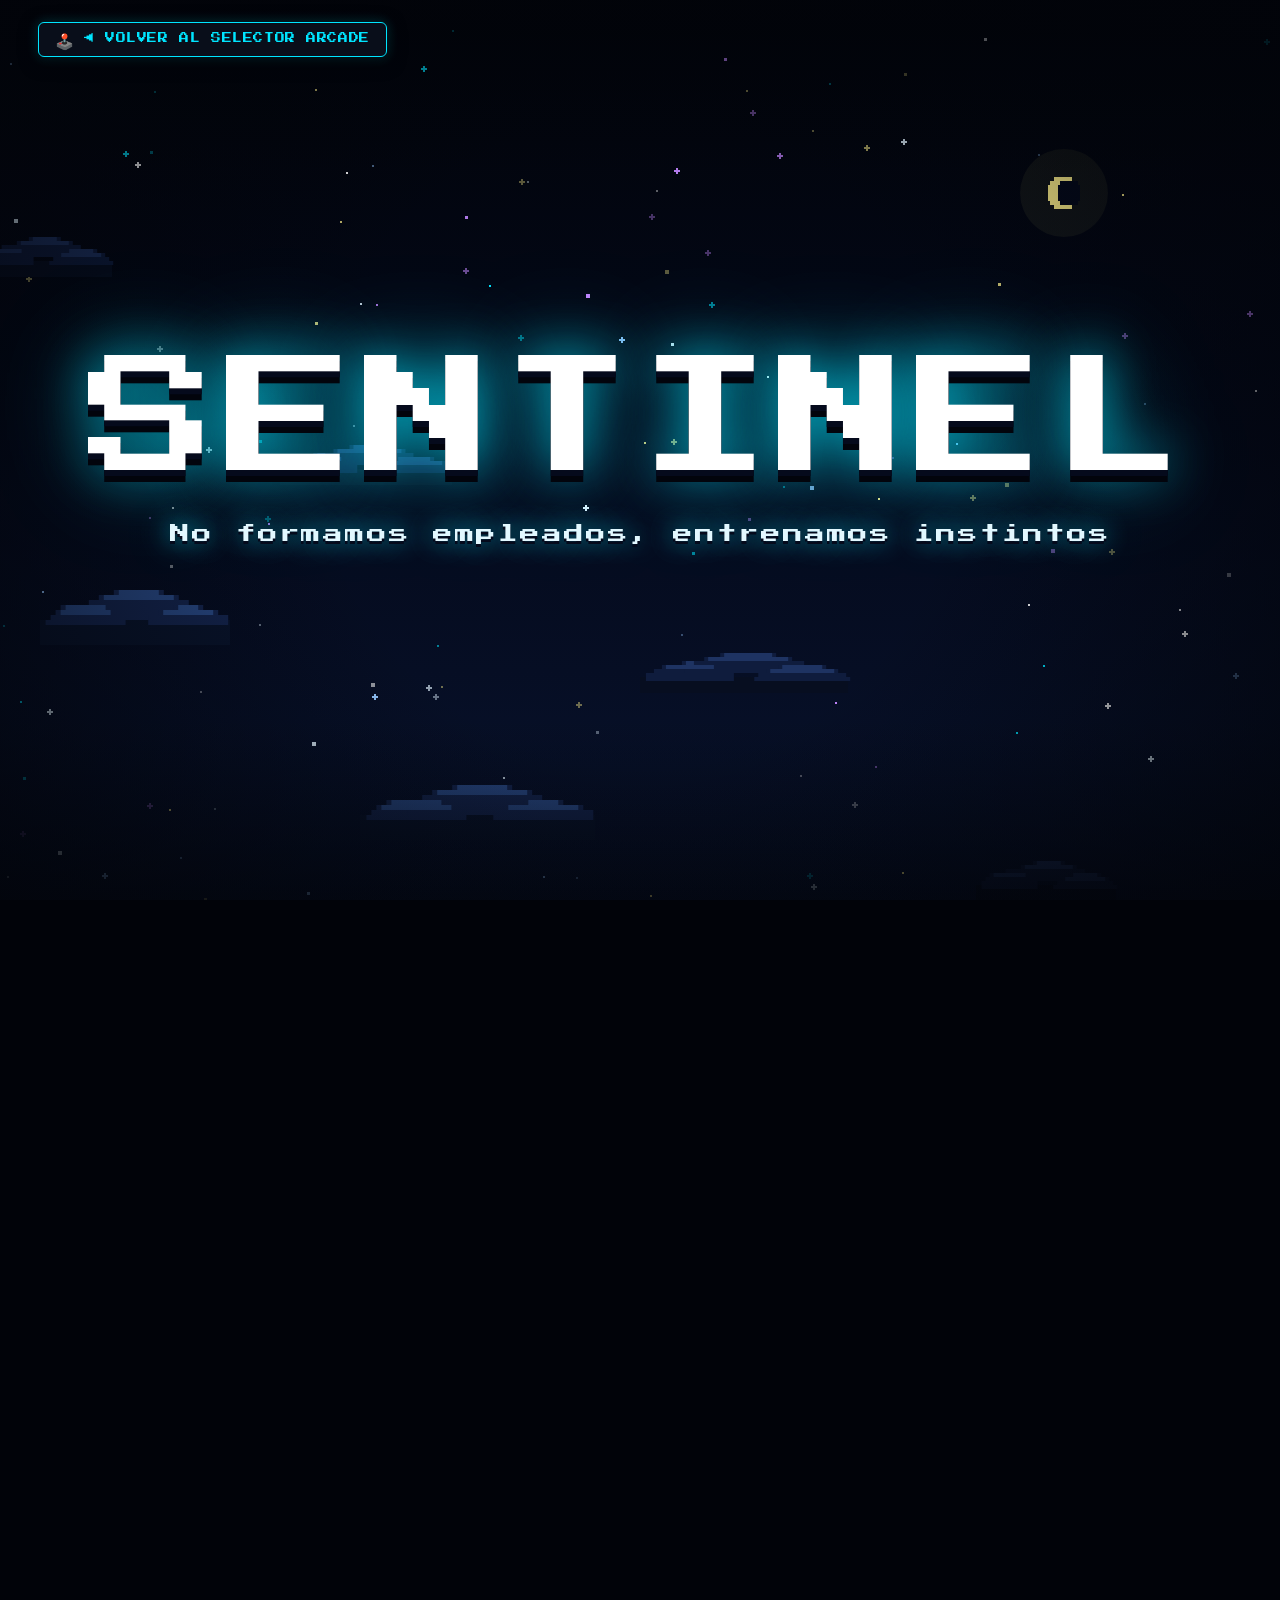
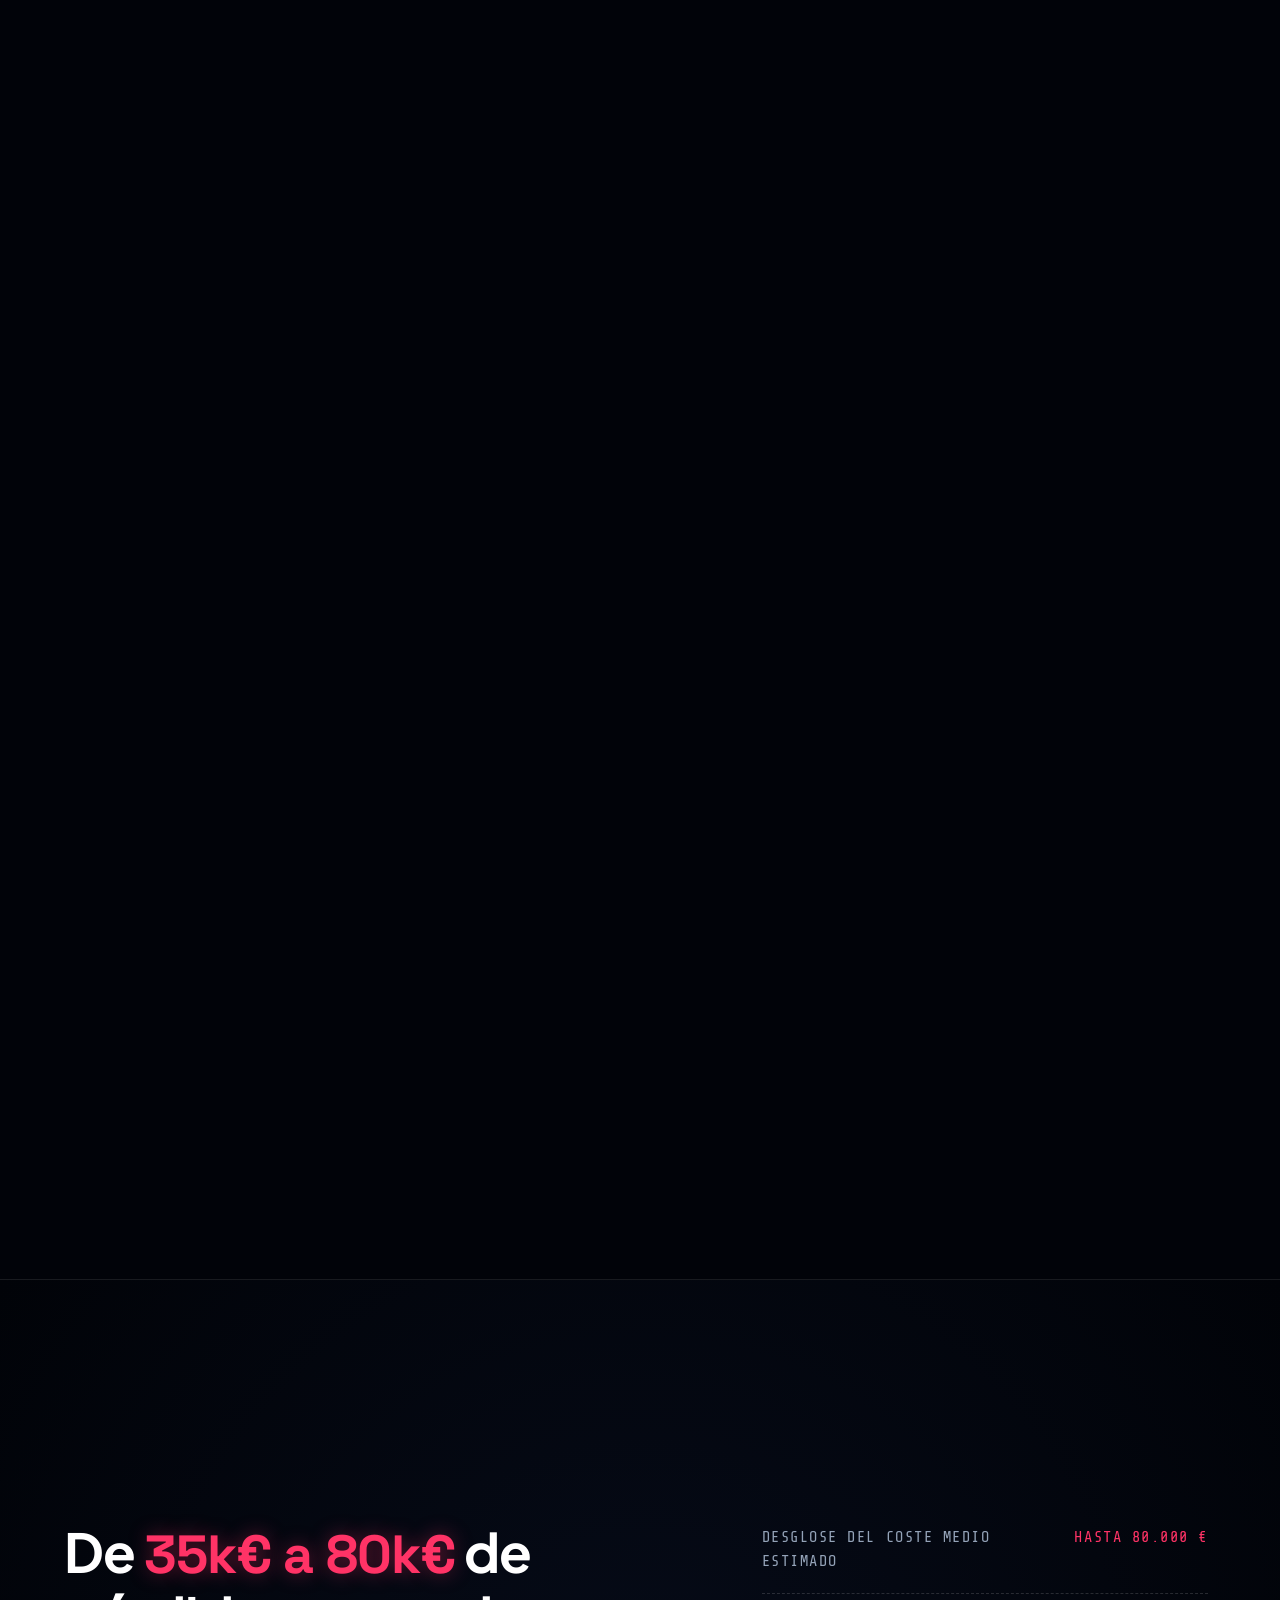
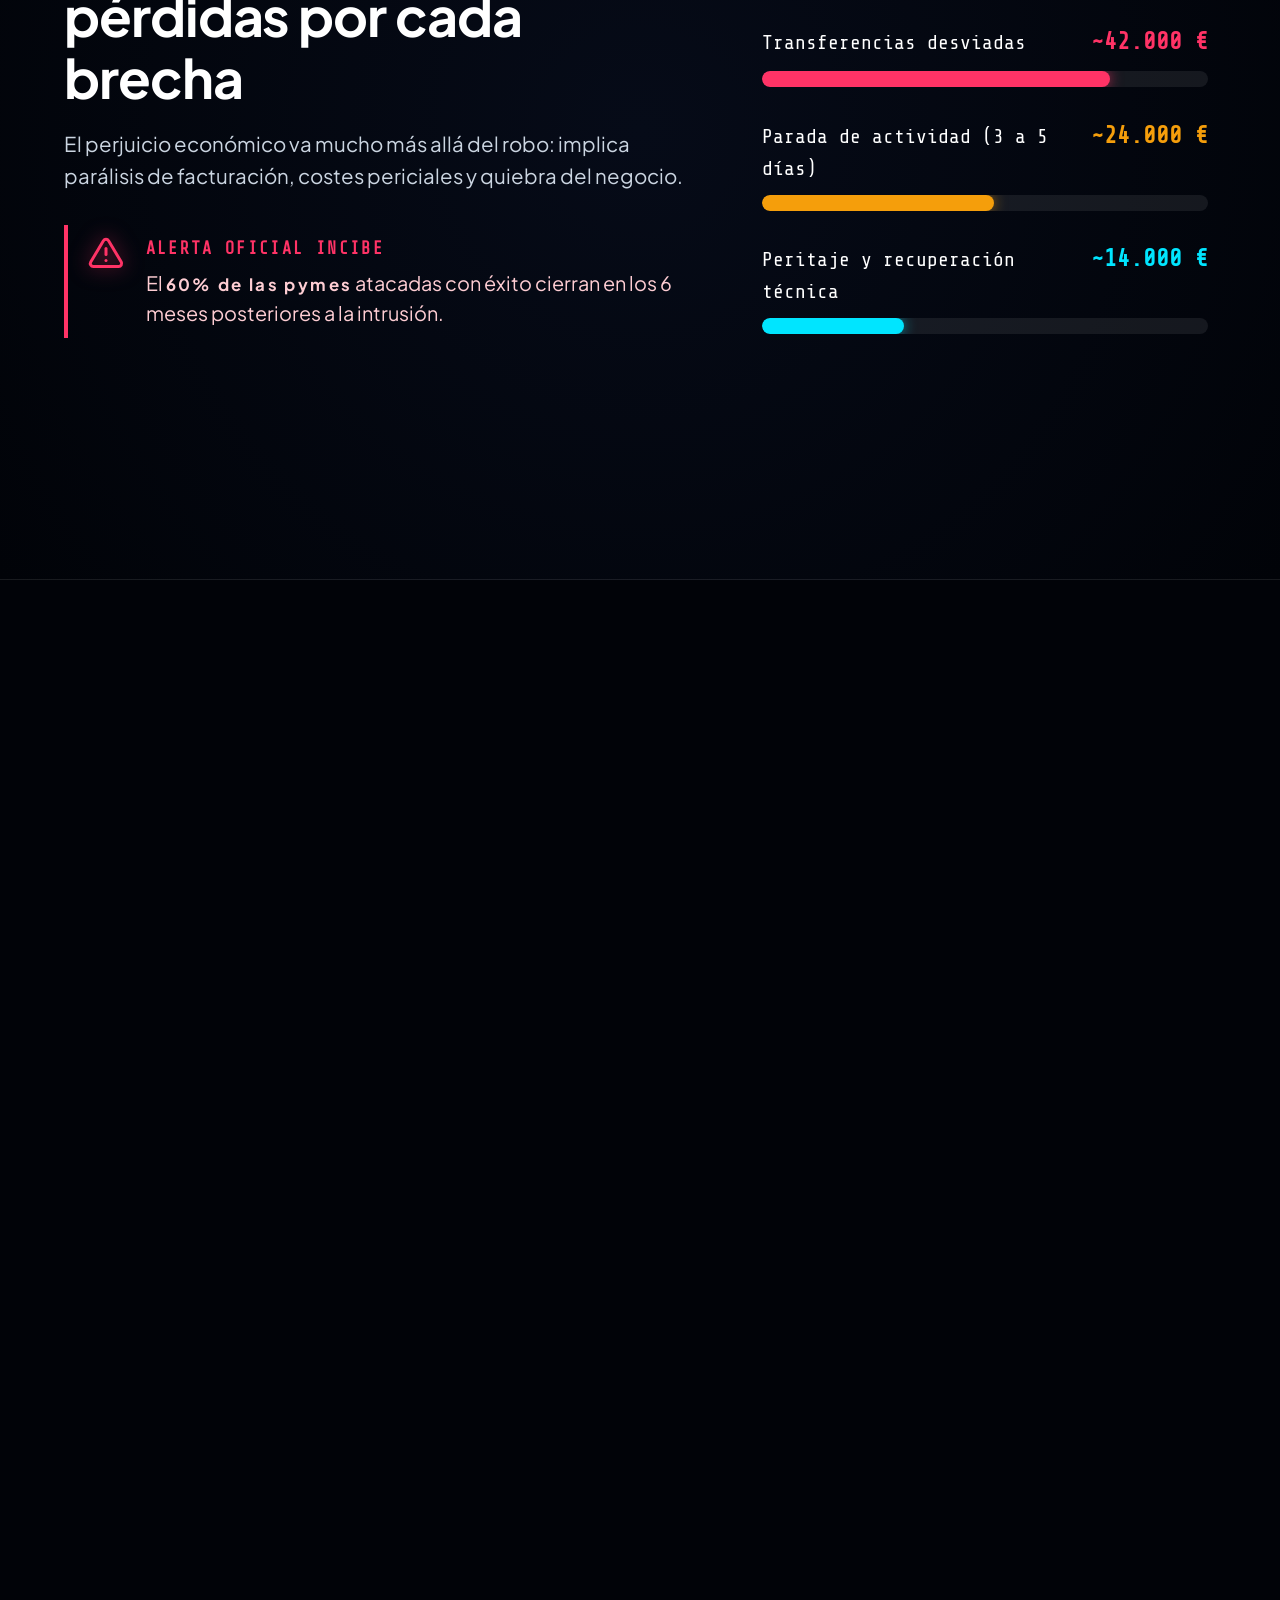
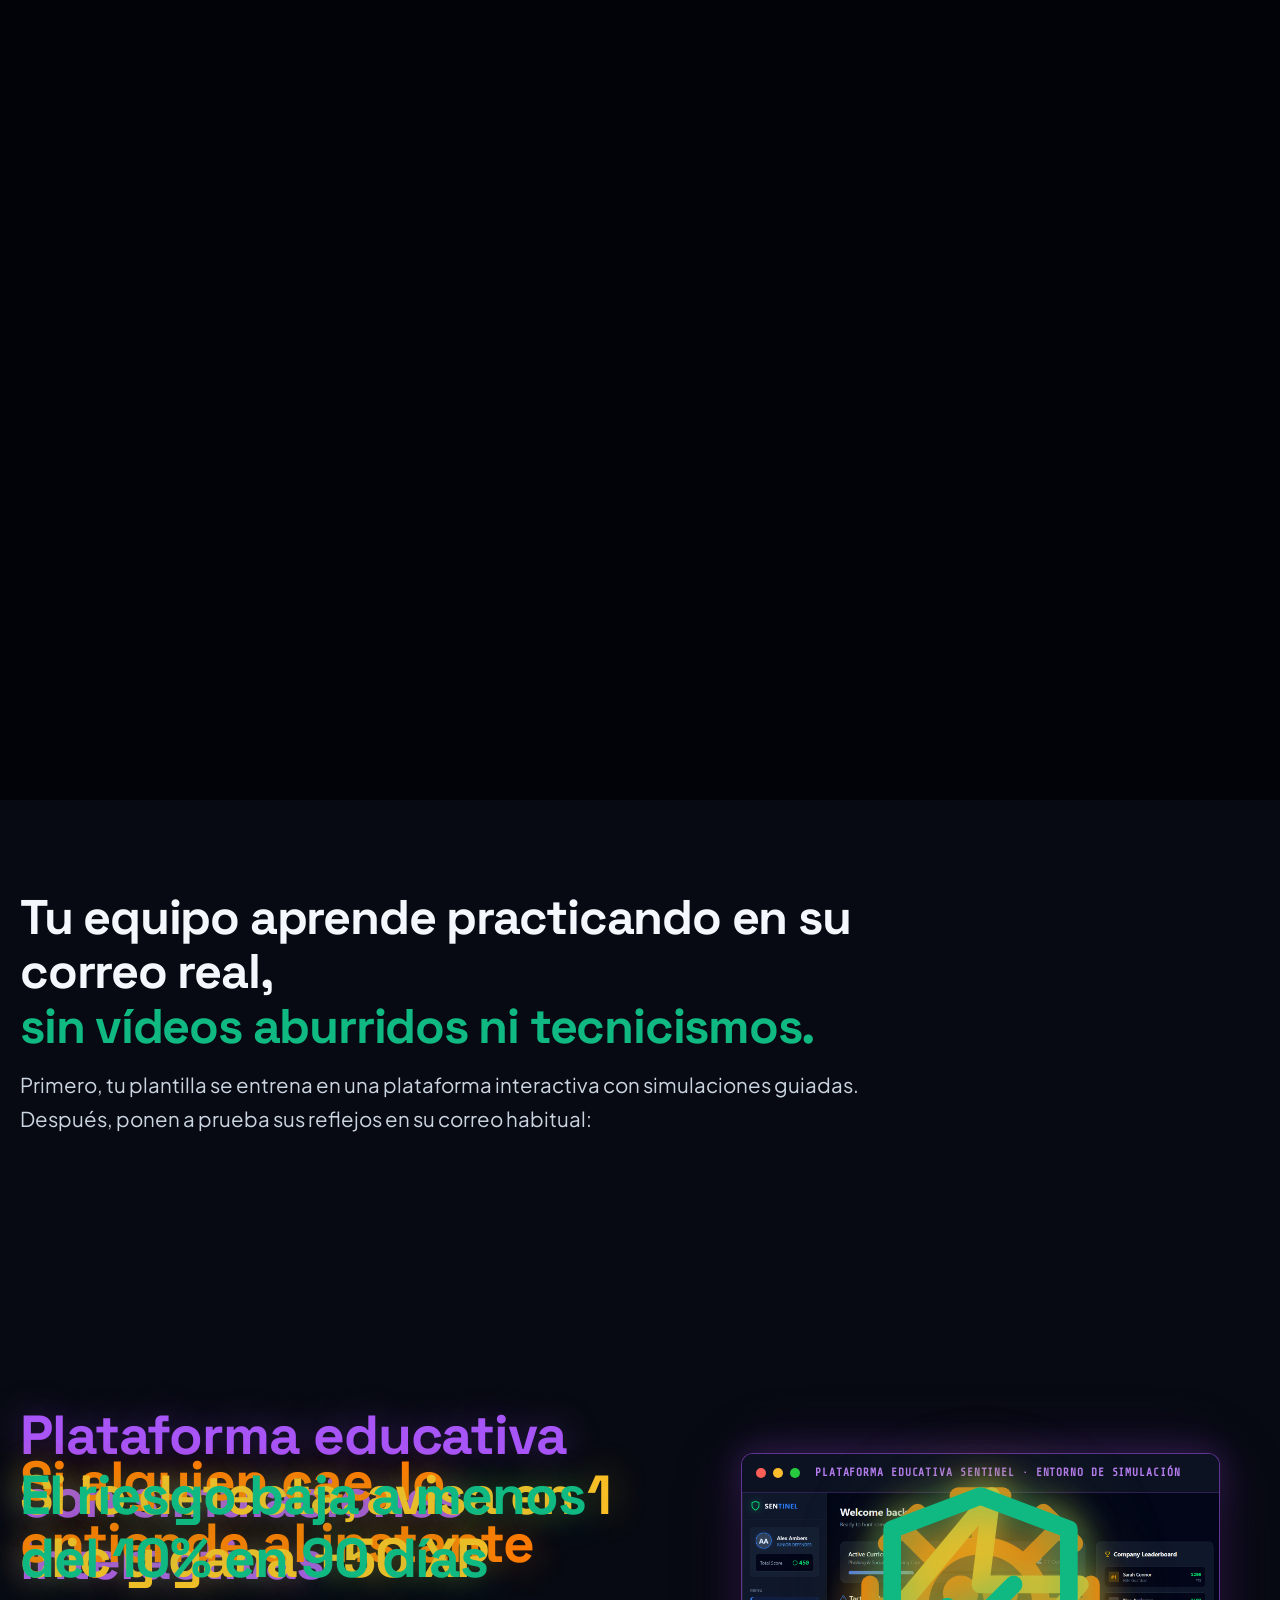
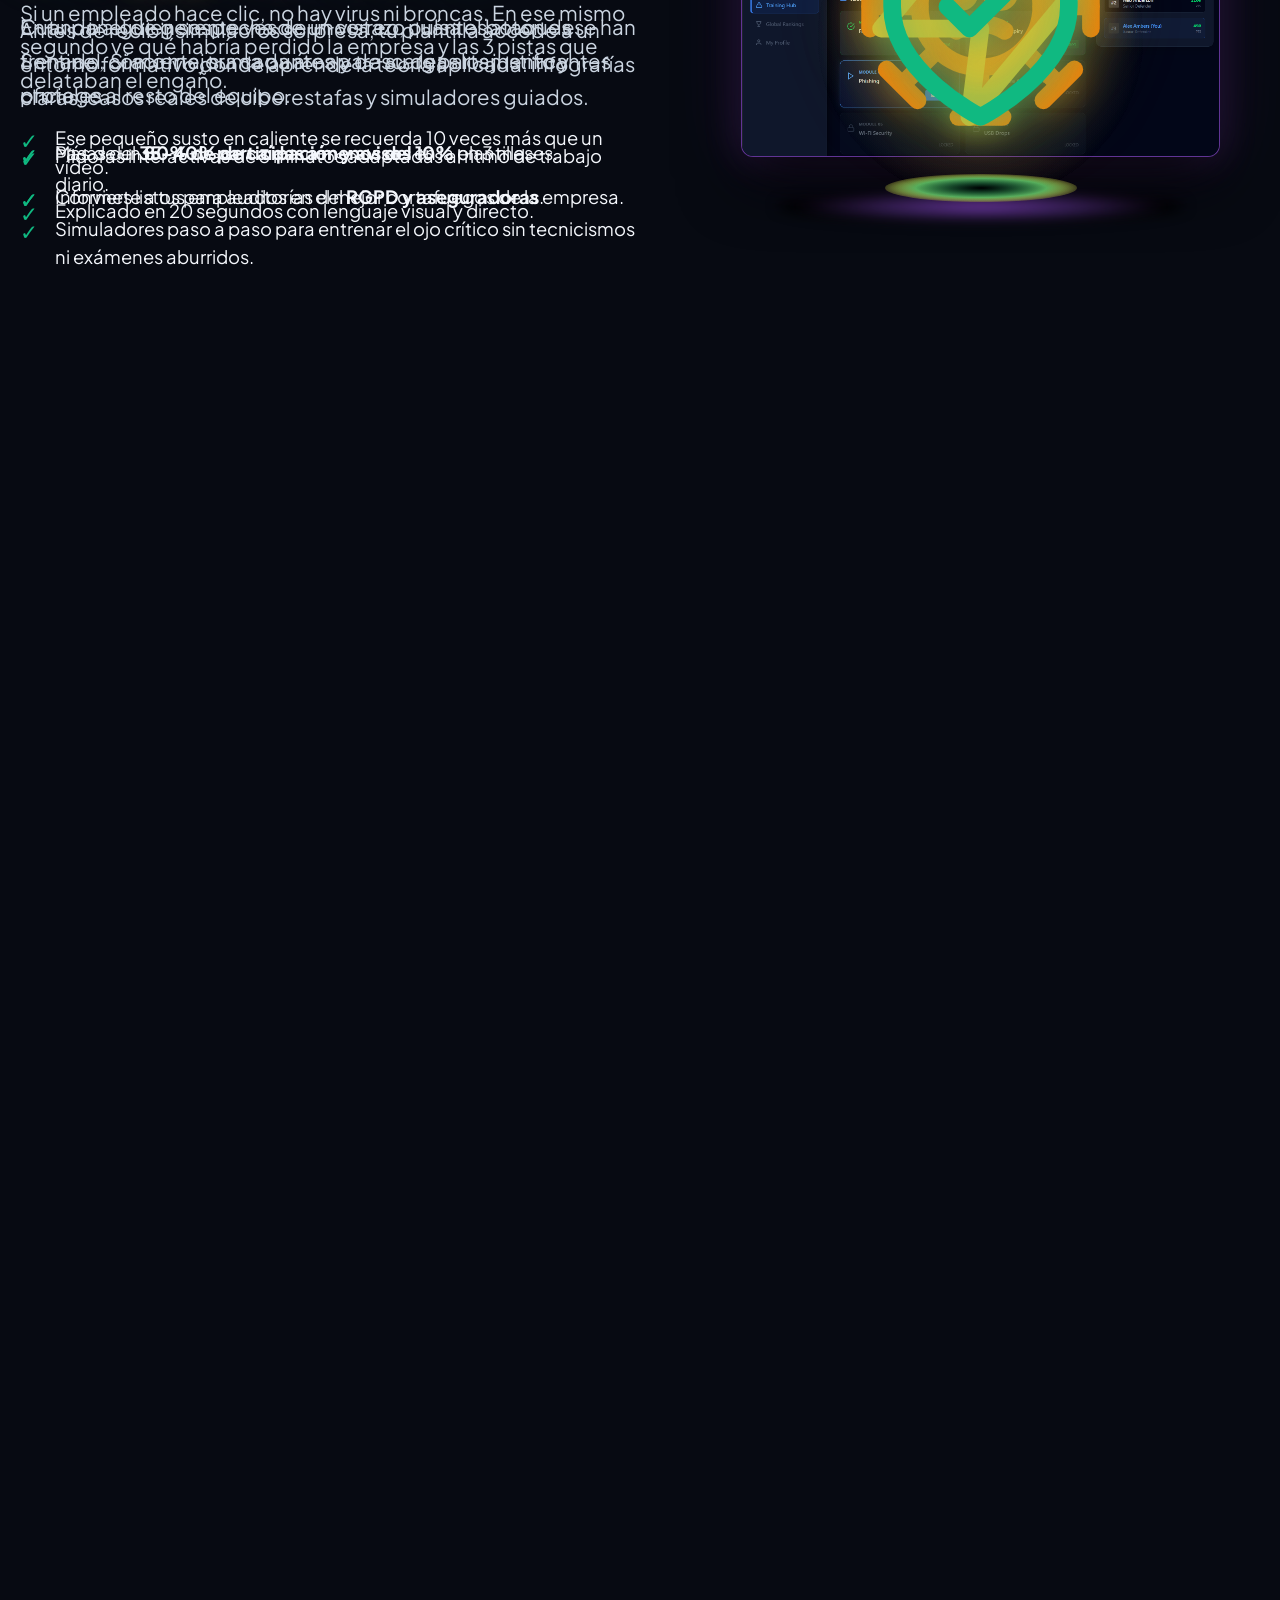
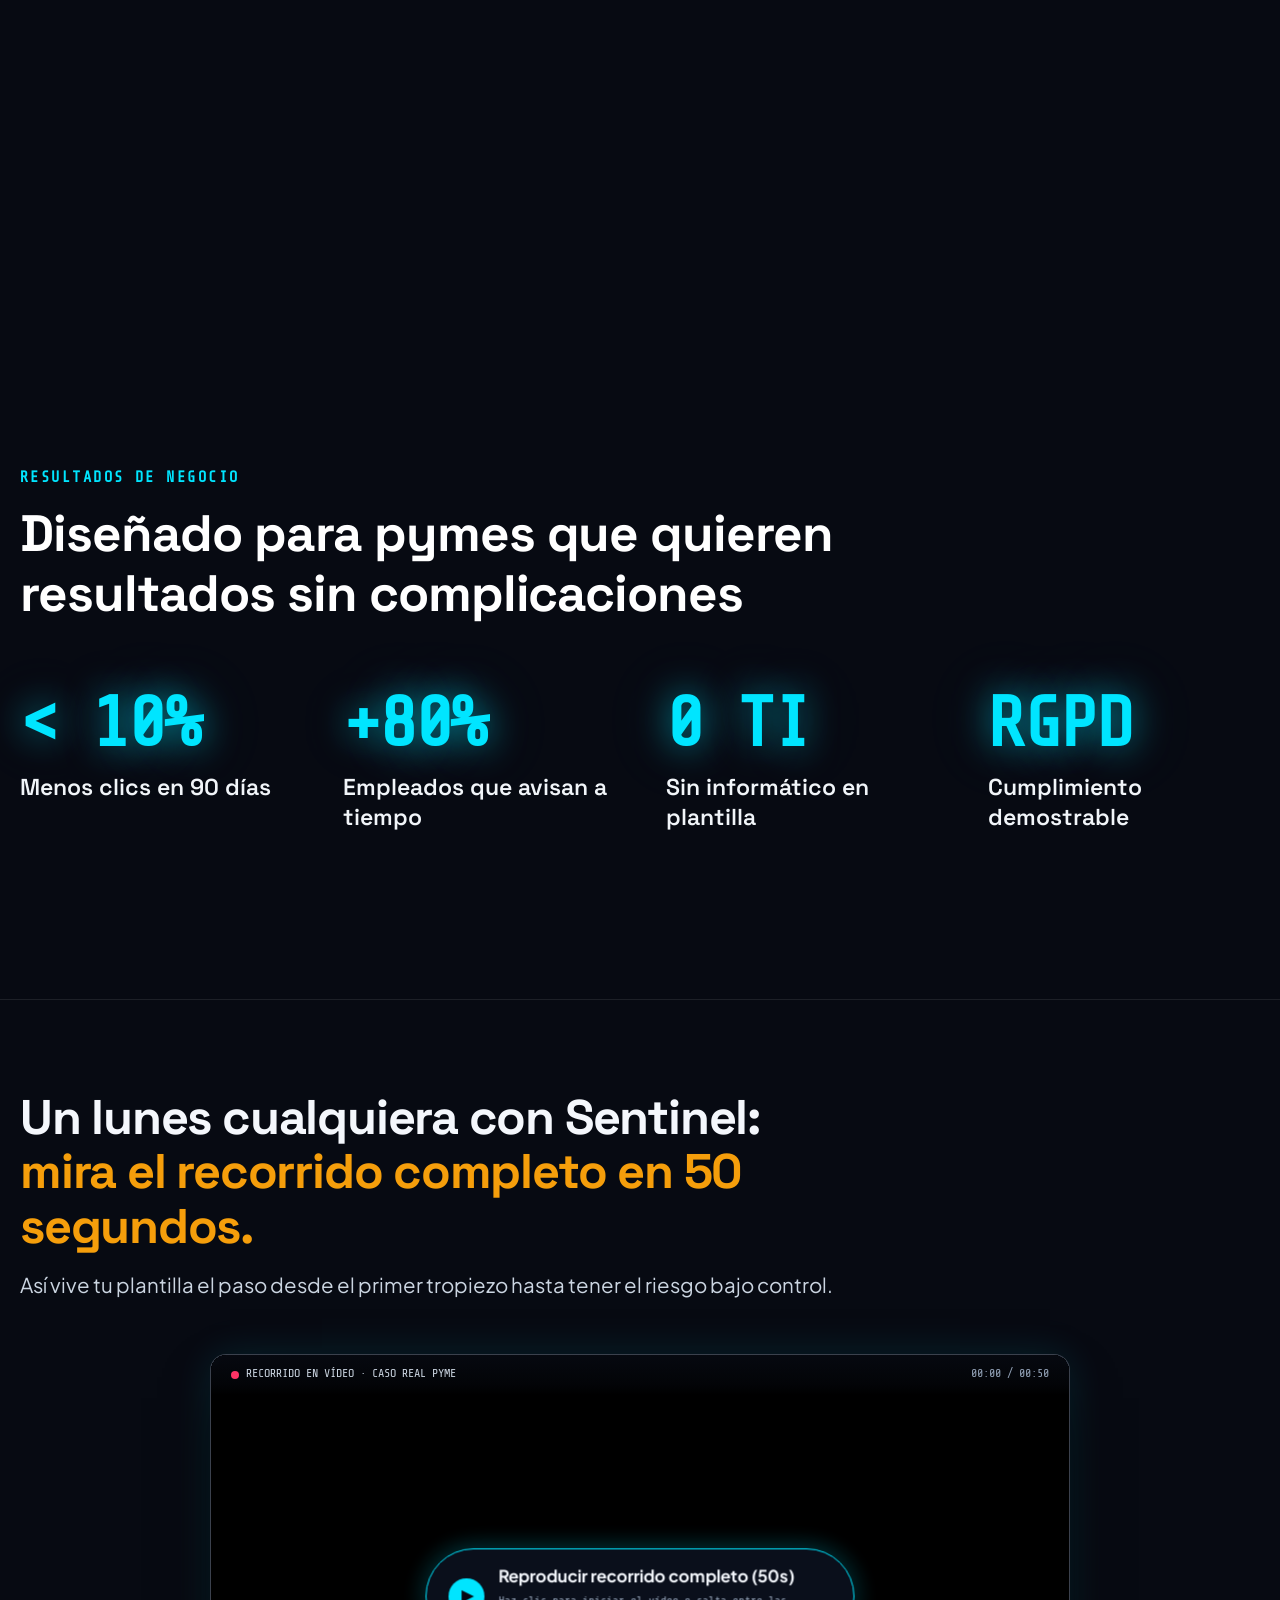
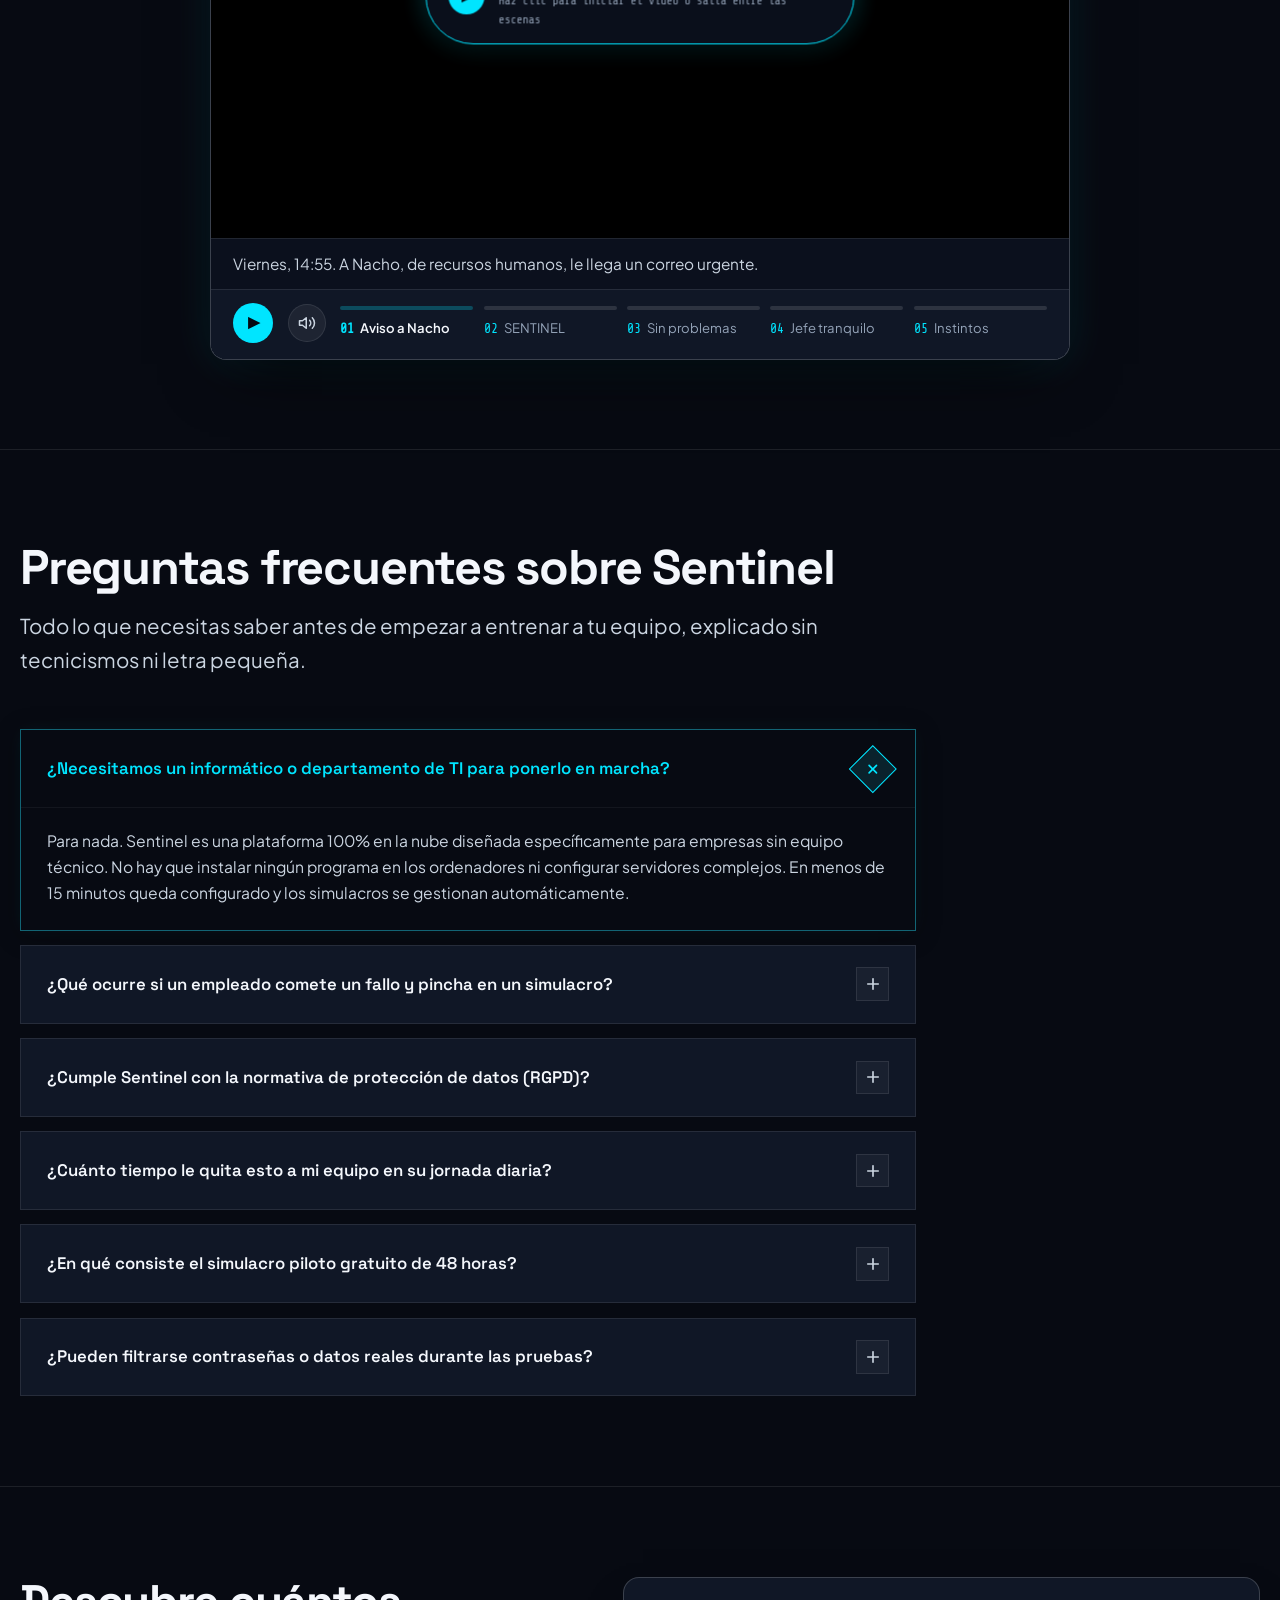
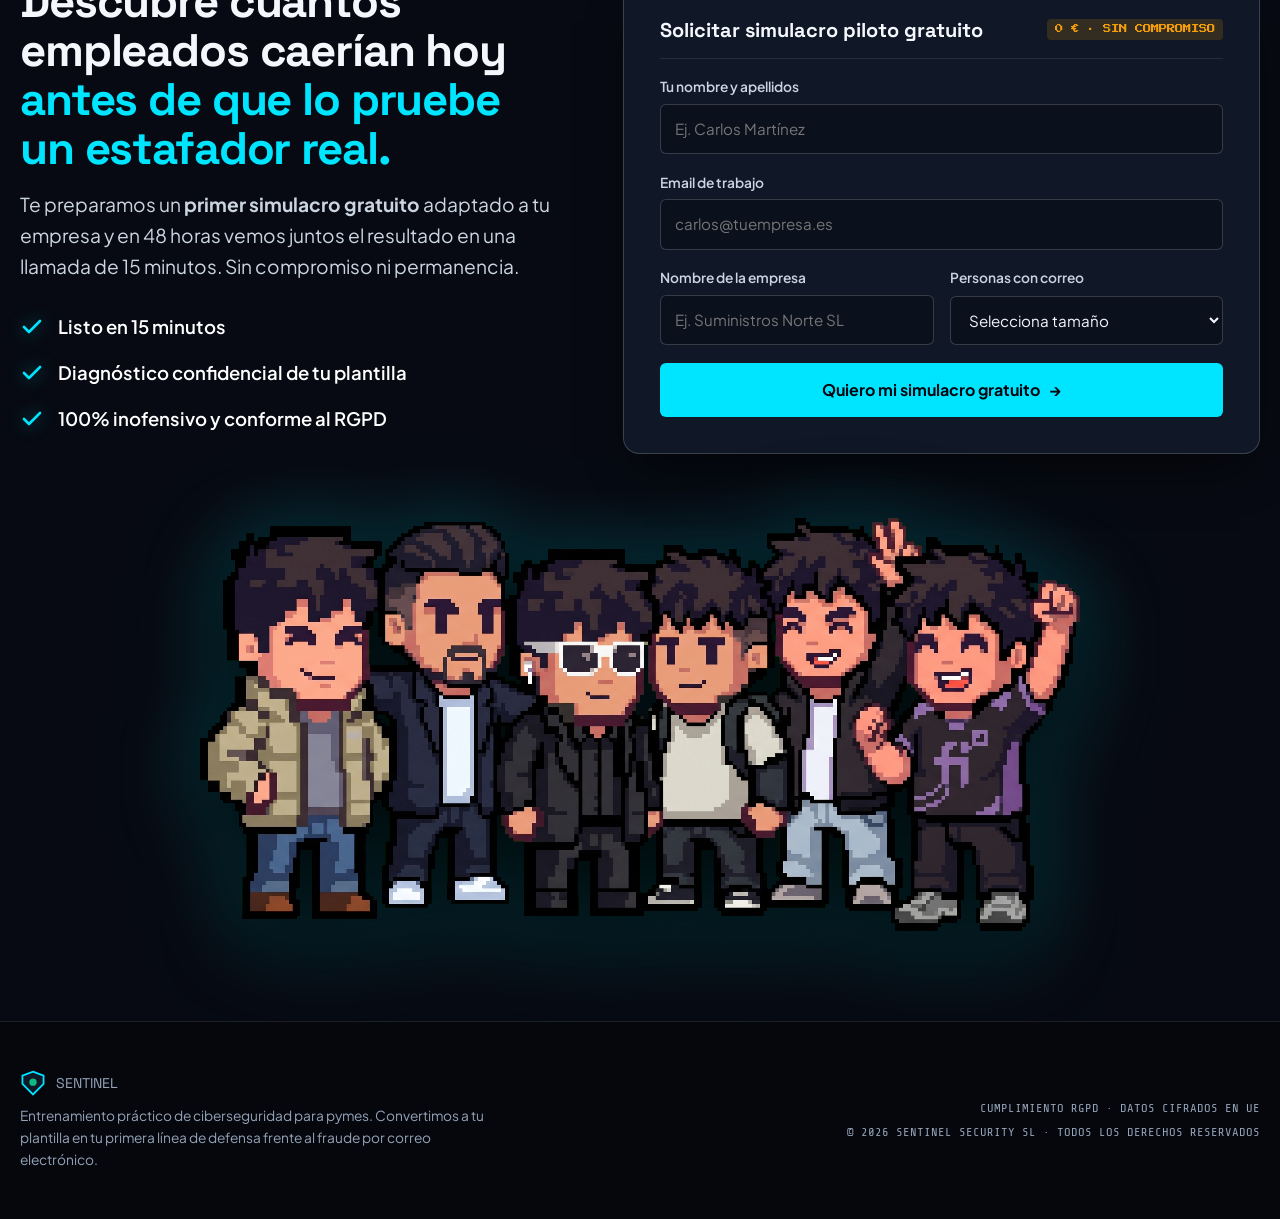
==== commit 914fcced: "cambios finales + video" ====
--- a/Sprint2/index.html
+++ b/Sprint2/index.html
@@ -46,7 +46,7 @@
       <div class="hero-sticky-stage" id="hero-stage">
         <!-- LIENZO 2D DEL NIVEL (FONDO DINÁMICO: CIELO NOCTURNO PIXEL ART + OFICINA) -->
         <canvas id="zelda-game-canvas" class="zelda-game-canvas"
-          aria-label="Nivel 2D interactivo con cielo estrellado pixel art y oficina con Mario, Iván, Nacho, Nicolás y Miguel"></canvas>
+          aria-label="Nivel 2D interactivo con cielo estrellado pixel art y oficina con Mario, Iván, Nacho, Nicolás, Miguel y Alberto"></canvas>
 
         <!-- VIÑETA Y SCANLINES SUTILES PARA INTEGRACIÓN VISUAL -->
         <div class="zelda-viewport-vignette" aria-hidden="true"></div>
@@ -56,6 +56,7 @@
 
           <div class="hero-brand-clean" id="hero-brand">
             <h1 class="hero-pure-title font-arcade" id="hero-title">SENTINEL</h1>
+            <p class="hero-pure-slogan font-arcade" id="hero-slogan">No formamos empleados, entrenamos instintos</p>
           </div>
 
         </div>
@@ -670,7 +671,7 @@
         <div class="section-header" data-packet-dock="video">
           <h2 class="section-title">
             Un lunes cualquiera con Sentinel: <br>
-            <span class="text-gold">mira el recorrido completo en 30 segundos.</span>
+            <span class="text-gold">mira el recorrido completo en 50 segundos.</span>
           </h2>
           <p class="section-lead">
             Así vive tu plantilla el paso desde el primer tropiezo hasta tener el riesgo bajo control.
@@ -680,132 +681,25 @@
         <figure class="cinema-player" id="player">
 
           <!-- Marco Cinematográfico -->
-          <div class="cinema-viewport" aria-hidden="true">
+          <div class="cinema-viewport" id="cinema-viewport">
 
             <div class="cinema-topbar font-mono">
-              <span class="cinema-rec"><i class="rec-dot"></i> RECORRIDO INTERACTIVO · CASO REAL PYME</span>
-              <span class="cinema-timer" id="cinema-timer">00:00 / 00:30</span>
-            </div>
-
-            <!-- Escena 0: Llega el correo -->
-            <div class="v-scene is-on" data-scene="0">
-              <div class="cine-card">
-                <div class="cine-card-head font-mono">
-                  <span>ESCENA 01 · BANDEJA DE ENTRADA DE MARTA (ADMINISTRACIÓN)</span>
-                  <span>LUNES 09:12</span>
-                </div>
-                <div class="cine-inbox-list">
-                  <div class="cine-mail-item">
-                    <span class="cine-from">Mensajería Norte</span>
-                    <span class="cine-subj">Entrega programada de material de oficina</span>
-                    <span class="cine-hour font-mono">08:45</span>
-                  </div>
-                  <div class="cine-mail-item is-highlight">
-                    <span class="cine-badge font-arcade">NUEVO</span>
-                    <span class="cine-from"><strong>Suministros Ribera</strong></span>
-                    <span class="cine-subj"><strong>Factura 2026-1184: cambio urgente de cuenta bancaria</strong></span>
-                    <span class="cine-hour font-mono">09:12</span>
-                  </div>
-                  <div class="cine-mail-item">
-                    <span class="cine-from">Asesoría Fiscal Pardo</span>
-                    <span class="cine-subj">Resumen de liquidación trimestral</span>
-                    <span class="cine-hour font-mono">Ayer</span>
-                  </div>
-                </div>
-              </div>
-            </div>
-
-            <!-- Escena 1: El clic con prisa -->
-            <div class="v-scene" data-scene="1">
-              <div class="cine-card cine-click-scene">
-                <div class="cine-card-head font-mono">
-                  <span>ESCENA 02 · CON LAS PRISAS DE LA MAÑANA</span>
-                  <span>09:13</span>
-                </div>
-                <div class="cine-click-stage">
-                  <p class="cine-context">Marta tiene 15 pagos pendientes antes del mediodía y pulsa en el archivo sin
-                    fijarse en el remitente:</p>
-                  <div class="cine-fake-btn">
-                    <span class="pdf-tag font-mono">PDF</span>
-                    <strong>Descargar Factura_2026-1184_Ribera.pdf (4.870&nbsp;€)</strong>
-                    <div class="animated-cursor"></div>
-                  </div>
-                </div>
-              </div>
-            </div>
-
-            <!-- Escena 2: El aprendizaje al instante -->
-            <div class="v-scene" data-scene="2">
-              <div class="cine-card cine-alert-scene">
-                <div class="cine-card-head font-mono">
-                  <span>ESCENA 03 · INTERVENCIÓN DIDÁCTICA DE SENTINEL</span>
-                  <span>09:13 (0 SEG)</span>
-                </div>
-                <div class="cine-alert-body">
-                  <span class="cine-pill-alert font-arcade">⚡ TRANQUILA, MARTA: ERA UN SIMULACRO DE SENTINEL</span>
-                  <h3>Un atacante real habría robado tu contraseña y desviado <span class="nowrap">4.870&nbsp;€</span>
-                  </h3>
-                  <div class="cine-clues-row font-mono">
-                    <span>1. El dominio era .co y no .es</span>
-                    <span>2. Nunca se cambia un IBAN por email</span>
-                    <span>3. Te metían prisa artificial</span>
-                  </div>
-                </div>
-              </div>
-            </div>
-
-            <!-- Escena 3: Dos semanas después, detecta y gana puntos -->
-            <div class="v-scene" data-scene="3">
-              <div class="cine-card cine-win-scene">
-                <div class="cine-card-head font-mono">
-                  <span>ESCENA 04 · DOS SEMANAS DESPUÉS</span>
-                  <span>HÁBITO CREADO</span>
-                </div>
-                <div class="cine-win-body">
-                  <div class="cine-xp-burst font-arcade">+50 XP</div>
-                  <h3>Marta detecta un correo falso y avisa en un clic</h3>
-                  <p>Al recordar el simulacro anterior, revisa el remitente, pulsa <strong>«Marcar como
-                      sospechoso»</strong> y suma puntos para Administración.</p>
-                </div>
-              </div>
-            </div>
-
-            <!-- Escena 4: El panel del gerente -->
-            <div class="v-scene" data-scene="4">
-              <div class="cine-card cine-dash-scene">
-                <div class="cine-card-head font-mono">
-                  <span>ESCENA 05 · PANEL DE GERENCIA A LOS 90 DÍAS</span>
-                  <span class="text-green">RIESGO &lt; 10%</span>
-                </div>
-                <div class="cine-dash-rows font-mono">
-                  <div class="cine-dept-line">
-                    <span>Administración</span>
-                    <span class="old-val">38% caían</span>
-                    <span>&rarr;</span>
-                    <strong class="new-val text-green">6% caen · 89% avisan</strong>
-                  </div>
-                  <div class="cine-dept-line">
-                    <span>Ventas y Comercial</span>
-                    <span class="old-val">34% caían</span>
-                    <span>&rarr;</span>
-                    <strong class="new-val text-green">7% caen · 84% avisan</strong>
-                  </div>
-                  <div class="cine-dept-line">
-                    <span>Compras y Almacén</span>
-                    <span class="old-val">41% caían</span>
-                    <span>&rarr;</span>
-                    <strong class="new-val text-green">9% caen · 81% avisan</strong>
-                  </div>
-                </div>
-              </div>
-            </div>
+              <span class="cinema-rec"><i class="rec-dot"></i> RECORRIDO EN VÍDEO · CASO REAL PYME</span>
+              <span class="cinema-timer" id="cinema-timer">00:00 / 00:50</span>
+            </div>
+
+            <!-- Vídeo Real de Sentinel -->
+            <video class="cinema-video" id="sentinel-video" playsinline preload="metadata">
+              <source src="assets/sentinelFinal.mp4" type="video/mp4">
+              Tu navegador no soporta el formato de vídeo MP4.
+            </video>
 
             <!-- Botón grande de reproducción sobre el vídeo -->
-            <button type="button" class="btn-cinema-overlay" id="play-big">
+            <button type="button" class="btn-cinema-overlay" id="play-big" aria-label="Reproducir recorrido en vídeo">
               <span class="play-circle">▶</span>
               <span>
-                <strong>Reproducir recorrido completo (30s)</strong>
-                <small class="font-mono">Haz clic para iniciar o salta entre las 5 escenas abajo</small>
+                <strong>Reproducir recorrido completo (50s)</strong>
+                <small class="font-mono">Haz clic para iniciar el vídeo o salta entre las escenas</small>
               </span>
             </button>
 
@@ -813,37 +707,44 @@
 
           <!-- Subtítulo narrativo sincronizado -->
           <figcaption class="cinema-caption" id="caption" aria-live="polite">
-            Lunes, 09:12. A Marta, de administración, le llega un correo urgente de un proveedor habitual.
+            Viernes, 14:55. A Nacho, de recursos humanos, le llega un correo urgente.
           </figcaption>
 
           <!-- Controles y capítulos del vídeo -->
           <div class="cinema-controls">
             <button type="button" class="btn-cinema-play" id="play" aria-label="Reproducir o pausar vídeo">▶</button>
+            <button type="button" class="btn-cinema-sound" id="btn-sound" aria-label="Silenciar sonido">
+              <svg class="icon-speaker" viewBox="0 0 24 24" fill="none" stroke="currentColor" stroke-width="2" stroke-linecap="round" stroke-linejoin="round" aria-hidden="true">
+                <polygon points="11 5 6 9 2 9 2 15 6 15 11 19 11 5"></polygon>
+                <path d="M15.54 8.46a5 5 0 0 1 0 7.07"></path>
+                <path d="M19.07 4.93a10 10 0 0 1 0 14.14"></path>
+              </svg>
+            </button>
             <div class="cinema-chapters" role="group" aria-label="Escenas del vídeo">
-              <button type="button" data-go="0" aria-current="true">
-                <span class="bar"><i></i></span>
+              <button type="button" data-seek="0" aria-current="true">
+                <span class="bar"><i style="width: 0%;"></i></span>
                 <span class="ch-num font-mono">01</span>
-                <span class="ch-name">Llega el correo</span>
+                <span class="ch-name">Aviso a Nacho</span>
               </button>
-              <button type="button" data-go="1">
-                <span class="bar"><i></i></span>
+              <button type="button" data-seek="15">
+                <span class="bar"><i style="width: 0%;"></i></span>
                 <span class="ch-num font-mono">02</span>
-                <span class="ch-name">Clic con prisa</span>
+                <span class="ch-name">SENTINEL</span>
               </button>
-              <button type="button" data-go="2">
-                <span class="bar"><i></i></span>
+              <button type="button" data-seek="25">
+                <span class="bar"><i style="width: 0%;"></i></span>
                 <span class="ch-num font-mono">03</span>
-                <span class="ch-name">Aprende al acto</span>
+                <span class="ch-name">Sin problemas</span>
               </button>
-              <button type="button" data-go="3">
-                <span class="bar"><i></i></span>
+              <button type="button" data-seek="35">
+                <span class="bar"><i style="width: 0%;"></i></span>
                 <span class="ch-num font-mono">04</span>
-                <span class="ch-name">Detecta (+50 XP)</span>
+                <span class="ch-name">Jefe tranquilo</span>
               </button>
-              <button type="button" data-go="4">
-                <span class="bar"><i></i></span>
+              <button type="button" data-seek="45">
+                <span class="bar"><i style="width: 0%;"></i></span>
                 <span class="ch-num font-mono">05</span>
-                <span class="ch-name">Resultados &lt;10%</span>
+                <span class="ch-name">Instintos</span>
               </button>
             </div>
           </div>
@@ -1005,99 +906,115 @@
          04. LLAMADA A LA ACCIÓN (CTA): SIMULACRO PILOTO GRATIS
          ====================================================================== -->
     <section class="section-cta" id="demo" data-section="demo">
-      <div class="wrap cta-grid">
-
-        <div class="cta-copy-col">
-          <h2 class="cta-title">
-            Descubre cuántos empleados caerían hoy <br>
-            <span class="text-cyan">antes de que lo pruebe un estafador real.</span>
-          </h2>
-          <p class="cta-lead">
-            Te preparamos un <strong>primer simulacro gratuito</strong> adaptado a tu empresa y en 48 horas vemos juntos
-            el resultado en una llamada de 15 minutos. Sin compromiso ni permanencia.
-          </p>
-
-          <ul class="cta-perks-list">
-            <li>
-              <svg class="perk-check-icon text-cyan" viewBox="0 0 24 24" fill="none" stroke="currentColor" stroke-width="2.6" stroke-linecap="round" stroke-linejoin="round" aria-hidden="true">
-                <polyline points="20 6 9 17 4 12"></polyline>
-              </svg>
-              <strong>Listo en 15 minutos</strong>
-            </li>
-            <li>
-              <svg class="perk-check-icon text-cyan" viewBox="0 0 24 24" fill="none" stroke="currentColor" stroke-width="2.6" stroke-linecap="round" stroke-linejoin="round" aria-hidden="true">
-                <polyline points="20 6 9 17 4 12"></polyline>
-              </svg>
-              <strong>Diagnóstico confidencial de tu plantilla</strong>
-            </li>
-            <li>
-              <svg class="perk-check-icon text-cyan" viewBox="0 0 24 24" fill="none" stroke="currentColor" stroke-width="2.6" stroke-linecap="round" stroke-linejoin="round" aria-hidden="true">
-                <polyline points="20 6 9 17 4 12"></polyline>
-              </svg>
-              <strong>100% inofensivo y conforme al RGPD</strong>
-            </li>
-          </ul>
+      <div class="wrap">
+
+        <div class="cta-grid">
+
+          <div class="cta-copy-col">
+            <h2 class="cta-title">
+              Descubre cuántos empleados caerían hoy <br>
+              <span class="text-cyan">antes de que lo pruebe un estafador real.</span>
+            </h2>
+            <p class="cta-lead">
+              Te preparamos un <strong>primer simulacro gratuito</strong> adaptado a tu empresa y en 48 horas vemos juntos
+              el resultado en una llamada de 15 minutos. Sin compromiso ni permanencia.
+            </p>
+
+            <ul class="cta-perks-list">
+              <li>
+                <svg class="perk-check-icon text-cyan" viewBox="0 0 24 24" fill="none" stroke="currentColor" stroke-width="2.6" stroke-linecap="round" stroke-linejoin="round" aria-hidden="true">
+                  <polyline points="20 6 9 17 4 12"></polyline>
+                </svg>
+                <strong>Listo en 15 minutos</strong>
+              </li>
+              <li>
+                <svg class="perk-check-icon text-cyan" viewBox="0 0 24 24" fill="none" stroke="currentColor" stroke-width="2.6" stroke-linecap="round" stroke-linejoin="round" aria-hidden="true">
+                  <polyline points="20 6 9 17 4 12"></polyline>
+                </svg>
+                <strong>Diagnóstico confidencial de tu plantilla</strong>
+              </li>
+              <li>
+                <svg class="perk-check-icon text-cyan" viewBox="0 0 24 24" fill="none" stroke="currentColor" stroke-width="2.6" stroke-linecap="round" stroke-linejoin="round" aria-hidden="true">
+                  <polyline points="20 6 9 17 4 12"></polyline>
+                </svg>
+                <strong>100% inofensivo y conforme al RGPD</strong>
+              </li>
+            </ul>
+          </div>
+
+          <!-- Tarjeta del Formulario donde aterriza el Objeto Viajero -->
+          <div class="cta-form-col" data-packet-dock="cta">
+            <form class="pilot-form" id="form" novalidate>
+              <div class="form-top-row">
+                <h3>Solicitar simulacro piloto gratuito</h3>
+                <span class="free-badge font-arcade nowrap">0&nbsp;€ · SIN COMPROMISO</span>
+              </div>
+
+              <div class="field">
+                <label for="f-name">Tu nombre y apellidos</label>
+                <input id="f-name" name="name" type="text" autocomplete="name" placeholder="Ej. Carlos Martínez" required>
+              </div>
+
+              <div class="field">
+                <label for="f-email">Email de trabajo</label>
+                <input id="f-email" name="email" type="email" autocomplete="email" placeholder="carlos@tuempresa.es"
+                  required>
+              </div>
+
+              <div class="field-row">
+                <div class="field">
+                  <label for="f-company">Nombre de la empresa</label>
+                  <input id="f-company" name="company" type="text" autocomplete="organization"
+                    placeholder="Ej. Suministros Norte SL" required>
+                </div>
+
+                <div class="field">
+                  <label for="f-size">Personas con correo</label>
+                  <select id="f-size" name="size" required>
+                    <option value="">Selecciona tamaño</option>
+                    <option value="1-10">Hasta 10 personas</option>
+                    <option value="11-50">De 11 a 50 personas</option>
+                    <option value="51-250">De 51 a 250 personas</option>
+                    <option value="250+">Más de 250 personas</option>
+                  </select>
+                </div>
+              </div>
+
+              <p class="form-error" id="form-error" role="alert" hidden></p>
+
+              <button type="submit" class="btn-submit-pilot" id="btn-submit">
+                <span>Quiero mi simulacro gratuito</span>
+                <span class="btn-arrow">&rarr;</span>
+              </button>
+            </form>
+
+            <!-- Confirmación tras enviar -->
+            <div class="pilot-done-card" id="done" hidden tabindex="-1" role="status">
+              <div class="done-pill font-arcade">✓ SOLICITUD REGISTRADA</div>
+              <h3>¡Tu simulacro piloto está en marcha!</h3>
+              <p id="done-text">
+                Te escribiremos en menos de 24 horas laborables para preparar el primer simulacro inofensivo con tu
+                equipo.
+              </p>
+              <div class="done-ticket-box font-mono">
+                <span>TICKET DE RESERVA: <strong id="done-ref" class="text-gold">SNT-88219</strong></span>
+                <span class="text-green">● PRIORIDAD PYME ACTIVADA</span>
+              </div>
+            </div>
+          </div>
+
         </div>
 
-        <!-- Tarjeta del Formulario donde aterriza el Objeto Viajero -->
-        <div class="cta-form-col" data-packet-dock="cta">
-          <form class="pilot-form" id="form" novalidate>
-            <div class="form-top-row">
-              <h3>Solicitar simulacro piloto gratuito</h3>
-              <span class="free-badge font-arcade nowrap">0&nbsp;€ · SIN COMPROMISO</span>
-            </div>
-
-            <div class="field">
-              <label for="f-name">Tu nombre y apellidos</label>
-              <input id="f-name" name="name" type="text" autocomplete="name" placeholder="Ej. Carlos Martínez" required>
-            </div>
-
-            <div class="field">
-              <label for="f-email">Email de trabajo</label>
-              <input id="f-email" name="email" type="email" autocomplete="email" placeholder="carlos@tuempresa.es"
-                required>
-            </div>
-
-            <div class="field-row">
-              <div class="field">
-                <label for="f-company">Nombre de la empresa</label>
-                <input id="f-company" name="company" type="text" autocomplete="organization"
-                  placeholder="Ej. Suministros Norte SL" required>
-              </div>
-
-              <div class="field">
-                <label for="f-size">Personas con correo</label>
-                <select id="f-size" name="size" required>
-                  <option value="">Selecciona tamaño</option>
-                  <option value="1-10">Hasta 10 personas</option>
-                  <option value="11-50">De 11 a 50 personas</option>
-                  <option value="51-250">De 51 a 250 personas</option>
-                  <option value="250+">Más de 250 personas</option>
-                </select>
-              </div>
-            </div>
-
-            <p class="form-error" id="form-error" role="alert" hidden></p>
-
-            <button type="submit" class="btn-submit-pilot" id="btn-submit">
-              <span>Quiero mi simulacro gratuito</span>
-              <span class="btn-arrow">&rarr;</span>
-            </button>
-          </form>
-
-          <!-- Confirmación tras enviar -->
-          <div class="pilot-done-card" id="done" hidden tabindex="-1" role="status">
-            <div class="done-pill font-arcade">✓ SOLICITUD REGISTRADA</div>
-            <h3>¡Tu simulacro piloto está en marcha!</h3>
-            <p id="done-text">
-              Te escribiremos en menos de 24 horas laborables para preparar el primer simulacro inofensivo con tu
-              equipo.
-            </p>
-            <div class="done-ticket-box font-mono">
-              <span>TICKET DE RESERVA: <strong id="done-ref" class="text-gold">SNT-88219</strong></span>
-              <span class="text-green">● PRIORIDAD PYME ACTIVADA</span>
-            </div>
-          </div>
+        <!-- Foto grupal centrada al centro y más grande -->
+        <div class="cta-team-sprites">
+          <picture>
+            <source srcset="assets/fotoGrupalSprites_clean.webp" type="image/webp">
+            <img src="assets/fotoGrupalSprites_clean.png"
+                 alt="Equipo Sentinel en Pixel Art"
+                 class="cta-team-sprites-img"
+                 width="2613" height="1227"
+                 loading="lazy">
+          </picture>
         </div>
 
       </div>
--- a/Sprint2/styles.css
+++ b/Sprint2/styles.css
@@ -288,6 +288,29 @@
   margin: 0;
   padding: 0;
   image-rendering: pixelated;
+}
+
+.hero-pure-slogan {
+  font-family: var(--font-arcade);
+  font-size: clamp(0.48rem, 1.1vw, 0.85rem);
+  font-weight: 400;
+  letter-spacing: clamp(0.04em, 0.2vw, 0.08em);
+  color: #e2f8ff;
+  text-shadow:
+    0 2px 0 #050a1c,
+    0 0 16px rgba(0, 229, 255, 0.75),
+    0 0 32px rgba(0, 229, 255, 0.4);
+  margin-top: clamp(0.85rem, 2vh, 1.45rem);
+  margin-bottom: 0;
+  padding: 0 1.25rem;
+  line-height: 1.6;
+  text-align: center;
+  max-width: min(92vw, 56rem);
+  image-rendering: pixelated;
+  opacity: 1;
+  transform: translateY(0);
+  transition: opacity 0.15s ease-out, transform 0.15s ease-out;
+  will-change: opacity, transform;
 }
 
 /* ---------- Columna 2: El Correo Trampa Interactivo ---------- */
@@ -1841,26 +1864,39 @@
 }
 
 /* ==========================================================================
-   03. VÍDEO CONCEPTUAL INTERACTIVO (30 SEGUNDOS)
+   03. VÍDEO CONCEPTUAL INTERACTIVO (50 SEGUNDOS)
    ========================================================================== */
 .cinema-player {
   background: var(--surface);
   border: 1px solid var(--border-strong);
   border-radius: var(--r-lg);
   overflow: hidden;
-  box-shadow: 0 24px 48px -20px rgba(0, 0, 0, 0.75);
+  box-shadow: 0 24px 60px -20px rgba(0, 0, 0, 0.85), 0 0 40px rgba(0, 229, 255, 0.12);
+  width: 100%;
+  max-width: 860px; /* Tamaño contenido y proporcionado para no salirse de la pantalla */
+  margin-inline: auto;
+  position: relative;
 }
 
 .cinema-viewport {
   position: relative;
-  aspect-ratio: 16 / 7.8;
-  background:
-    radial-gradient(circle at 50% 30%, rgba(0, 229, 255, 0.09), transparent 65%),
-    #080c16;
-  display: grid;
-  place-items: center;
-  padding: 3rem 1.5rem 2rem;
+  width: 100%;
+  aspect-ratio: 16 / 9;
+  background: #000000;
+  display: flex;
+  align-items: center;
+  justify-content: center;
   overflow: hidden;
+  padding: 0;
+}
+
+.cinema-video {
+  width: 100%;
+  height: 100%;
+  object-fit: contain;
+  display: block;
+  background: #000000;
+  cursor: pointer;
 }
 
 .cinema-topbar {
@@ -1868,13 +1904,16 @@
   top: 0;
   left: 0;
   right: 0;
+  z-index: 10;
   padding: 0.65rem 1.25rem;
-  background: rgba(7, 10, 18, 0.75);
-  border-bottom: 1px solid var(--border);
+  background: linear-gradient(180deg, rgba(7, 10, 18, 0.88) 0%, rgba(7, 10, 18, 0.4) 75%, transparent 100%);
+  backdrop-filter: blur(4px);
   display: flex;
   justify-content: space-between;
-  font-size: 0.75rem;
+  align-items: center;
+  font-size: 0.74rem;
   color: var(--muted);
+  pointer-events: none;
 }
 
 .cinema-rec {
@@ -1892,214 +1931,74 @@
   animation: pulse 1.4s infinite;
 }
 
-.v-scene {
-  position: absolute;
-  inset: 2.5rem 0 0 0;
-  display: grid;
-  place-items: center;
-  padding: 1.5rem;
-  opacity: 0;
-  pointer-events: none;
-  transition: opacity 0.4s var(--ease-out);
-}
-.v-scene.is-on {
-  opacity: 1;
-  pointer-events: auto;
-}
-
-.cine-card {
-  width: min(36rem, 94%);
-  background: var(--surface);
-  border: 1px solid var(--border-strong);
-  border-radius: var(--r-md);
-  overflow: hidden;
-  box-shadow: 0 16px 36px rgba(0, 0, 0, 0.6);
-}
-
-.cine-card-head {
-  background: #0b101d;
-  padding: 0.6rem 1rem;
-  border-bottom: 1px solid var(--border);
-  display: flex;
-  justify-content: space-between;
-  font-size: 0.74rem;
-  color: var(--muted);
-}
-
-.cine-inbox-list {
-  display: grid;
-}
-.cine-mail-item {
-  padding: 0.75rem 1rem;
-  border-bottom: 1px solid var(--border);
-  display: grid;
-  grid-template-columns: 9.5rem 1fr auto;
-  gap: 0.75rem;
-  align-items: center;
-  font-size: 0.88rem;
-}
-.cine-mail-item:last-child { border-bottom: 0; }
-.cine-mail-item.is-highlight {
-  background: rgba(0, 229, 255, 0.08);
-  border-left: 3px solid var(--cyan);
-}
-.cine-badge {
-  font-size: 0.48rem;
-  background: var(--danger);
-  color: #fff;
-  padding: 2px 5px;
-  border-radius: 3px;
-  width: fit-content;
-  grid-column: 1 / -1;
-}
-.cine-subj {
-  color: var(--text-soft);
-  white-space: nowrap;
-  overflow: hidden;
-  text-overflow: ellipsis;
-}
-
-.cine-click-stage {
-  padding: 1.5rem;
-  text-align: center;
-}
-.cine-context {
-  color: var(--text-soft);
-  font-size: 0.92rem;
-  margin-bottom: 1rem;
-}
-.cine-fake-btn {
-  position: relative;
-  display: inline-flex;
-  align-items: center;
-  gap: 0.65rem;
-  background: #0b101d;
-  border: 1px solid var(--danger);
-  padding: 0.85rem 1.25rem;
-  border-radius: var(--r-sm);
-}
-
-.animated-cursor {
-  position: absolute;
-  right: 12px;
-  bottom: -10px;
-  width: 0;
-  height: 0;
-  border-left: 8px solid transparent;
-  border-right: 8px solid transparent;
-  border-bottom: 18px solid var(--cyan);
-  transform: rotate(-28deg);
-  animation: tap-pulse 1.1s infinite;
-}
-@keyframes tap-pulse {
-  0%, 100% { transform: rotate(-28deg) scale(1); }
-  50% { transform: rotate(-28deg) scale(0.8); }
-}
-
-.cine-alert-body, .cine-win-body {
-  padding: 1.5rem;
-  text-align: center;
-}
-.cine-pill-alert {
-  display: inline-block;
-  font-size: 0.56rem;
-  color: var(--gold);
-  margin-bottom: 0.65rem;
-}
-.cine-clues-row {
-  margin-top: 1rem;
-  display: flex;
-  flex-wrap: wrap;
-  justify-content: center;
-  gap: 0.5rem;
-  font-size: 0.78rem;
-}
-.cine-clues-row span {
-  background: #0b101d;
-  border: 1px solid var(--border);
-  padding: 0.3rem 0.65rem;
-  border-radius: 4px;
-}
-
-.cine-xp-burst {
-  font-size: 2rem;
-  color: var(--green);
-  margin-bottom: 0.5rem;
-}
-
-.cine-dash-rows {
-  padding: 1.25rem;
-  display: grid;
-  gap: 0.65rem;
-}
-.cine-dept-line {
-  display: grid;
-  grid-template-columns: 1fr auto auto auto;
-  gap: 0.75rem;
-  padding: 0.45rem 0;
-  border-bottom: 1px solid var(--border);
-  font-size: 0.88rem;
-}
-.old-val {
-  color: var(--muted);
-  text-decoration: line-through;
-}
-
 .btn-cinema-overlay {
   position: absolute;
-  left: 1.5rem;
-  bottom: 1.25rem;
-  z-index: 10;
-  background: rgba(16, 23, 38, 0.94);
-  border: 1px solid var(--cyan);
+  top: 50%;
+  left: 50%;
+  transform: translate(-50%, -50%);
+  z-index: 12;
+  background: rgba(11, 16, 29, 0.94);
+  backdrop-filter: blur(8px);
+  border: 1.5px solid var(--cyan);
   color: var(--text);
-  padding: 0.65rem 1.1rem;
+  padding: 0.85rem 1.4rem;
   border-radius: 999px;
   cursor: pointer;
   display: inline-flex;
   align-items: center;
-  gap: 0.75rem;
+  gap: 0.85rem;
   text-align: left;
-  box-shadow: 0 10px 25px rgba(0, 0, 0, 0.6);
-  transition: transform 0.2s var(--ease-out);
+  box-shadow: 0 12px 35px rgba(0, 0, 0, 0.85), 0 0 25px rgba(0, 229, 255, 0.35);
+  transition: transform 0.2s var(--ease-out), border-color 0.2s, box-shadow 0.2s, opacity 0.25s, visibility 0.25s;
 }
 .btn-cinema-overlay:hover {
-  transform: scale(1.02);
+  transform: translate(-50%, -50%) scale(1.04);
+  border-color: #ffffff;
+  box-shadow: 0 16px 45px rgba(0, 0, 0, 0.95), 0 0 35px rgba(0, 229, 255, 0.55);
 }
 .btn-cinema-overlay small {
   display: block;
   font-size: 0.72rem;
   color: var(--muted);
+  margin-top: 0.15rem;
 }
 .play-circle {
-  width: 34px;
-  height: 34px;
+  width: 36px;
+  height: 36px;
   border-radius: 50%;
   background: var(--cyan);
   color: #050811;
   display: grid;
   place-items: center;
   font-weight: 700;
-}
+  font-size: 1rem;
+}
+.cinema-player.playing .btn-cinema-overlay,
 .cinema-player.started .btn-cinema-overlay {
-  display: none;
+  opacity: 0;
+  visibility: hidden;
+  pointer-events: none;
 }
 
 .cinema-caption {
-  padding: 1rem 1.5rem;
+  padding: 0.85rem 1.4rem;
   background: #0b101d;
   border-top: 1px solid var(--border);
-  font-size: 1.02rem;
-  color: var(--text);
+  font-size: 0.96rem;
+  line-height: 1.5;
+  color: var(--text-soft);
+  min-height: 3.2rem;
+  display: flex;
+  align-items: center;
 }
 
 .cinema-controls {
-  padding: 0.9rem 1.5rem 1.15rem;
+  padding: 0.8rem 1.4rem 1rem;
   background: var(--surface);
   border-top: 1px solid var(--border);
   display: flex;
   align-items: center;
-  gap: 1.15rem;
+  gap: 0.9rem;
 }
 
 .btn-cinema-play {
@@ -2110,8 +2009,48 @@
   color: #050811;
   border: 0;
   font-weight: 700;
+  font-size: 1rem;
+  display: grid;
+  place-items: center;
   cursor: pointer;
   flex: none;
+  transition: transform 0.2s var(--ease-out), box-shadow 0.2s;
+}
+.btn-cinema-play:hover {
+  transform: scale(1.08);
+  box-shadow: 0 0 18px rgba(0, 229, 255, 0.65);
+}
+
+.btn-cinema-sound {
+  width: 38px;
+  height: 38px;
+  border-radius: 50%;
+  background: rgba(255, 255, 255, 0.06);
+  border: 1px solid var(--border);
+  color: var(--text-soft);
+  display: grid;
+  place-items: center;
+  cursor: pointer;
+  font-size: 0.95rem;
+  flex: none;
+  transition: background-color 0.2s, border-color 0.2s, color 0.2s, transform 0.2s;
+}
+.btn-cinema-sound:hover {
+  background: rgba(0, 229, 255, 0.15);
+  border-color: var(--cyan);
+  color: var(--cyan);
+  transform: scale(1.05);
+}
+
+.btn-cinema-sound .icon-speaker {
+  width: 18px;
+  height: 18px;
+  display: block;
+  stroke: currentColor;
+  transition: transform 0.2s ease;
+}
+.btn-cinema-sound:hover .icon-speaker {
+  transform: scale(1.12);
 }
 
 .cinema-chapters {
@@ -2127,6 +2066,11 @@
   cursor: pointer;
   color: var(--muted);
   font-size: 0.82rem;
+  padding: 0.2rem 0;
+  transition: color 0.2s;
+}
+.cinema-chapters button:hover {
+  color: var(--text);
 }
 .cinema-chapters button[aria-current="true"] {
   color: var(--text);
@@ -2135,19 +2079,27 @@
 .cinema-chapters .bar {
   display: block;
   height: 4px;
-  background: rgba(255, 255, 255, 0.1);
+  background: rgba(255, 255, 255, 0.12);
   border-radius: 2px;
   overflow: hidden;
-  margin-bottom: 0.35rem;
+  margin-bottom: 0.45rem;
 }
 .cinema-chapters .bar i {
   display: block;
   height: 100%;
-  width: 0;
+  width: 0%;
   background: var(--cyan);
+  border-radius: 2px;
+  transition: width 0.15s linear;
 }
 .cinema-chapters button.done-ch .bar i {
-  width: 100%;
+  width: 100% !important;
+}
+.cinema-chapters button[aria-current="true"] .bar {
+  background: rgba(0, 229, 255, 0.25);
+}
+.cinema-chapters button[aria-current="true"] .bar i {
+  box-shadow: 0 0 10px var(--cyan);
 }
 .ch-num {
   color: var(--cyan);
@@ -2448,6 +2400,38 @@
   font-size: 0.82rem;
 }
 
+.cta-team-sprites {
+  margin-top: clamp(2.5rem, 5vw, 4.25rem);
+  display: flex;
+  justify-content: center;
+  align-items: center;
+  position: relative;
+  width: 100%;
+}
+
+.cta-team-sprites picture {
+  display: flex;
+  justify-content: center;
+  width: 100%;
+}
+
+.cta-team-sprites-img {
+  width: 100%;
+  max-width: min(100%, 880px);
+  height: auto;
+  display: block;
+  image-rendering: pixelated;
+  image-rendering: -moz-crisp-edges;
+  image-rendering: crisp-edges;
+  filter: drop-shadow(0 18px 36px rgba(0, 0, 0, 0.85)) drop-shadow(0 0 32px rgba(0, 229, 255, 0.28));
+  transition: transform 0.3s var(--ease-out), filter 0.3s;
+}
+
+.cta-team-sprites-img:hover {
+  transform: translateY(-5px) scale(1.025);
+  filter: drop-shadow(0 26px 48px rgba(0, 0, 0, 0.95)) drop-shadow(0 0 45px rgba(0, 229, 255, 0.45));
+}
+
 /* ==========================================================================
    SITE FOOTER (B2B PRODUCT COLOPHON)
    ========================================================================== */
@@ -2611,11 +2595,7 @@
     grid-template-columns: 1fr;
   }
   .cinema-viewport {
-    aspect-ratio: 4 / 4.2;
-  }
-  .cine-mail-item {
-    grid-template-columns: 1fr;
-    gap: 0.2rem;
+    aspect-ratio: 16 / 9;
   }
   .ch-name {
     display: none;
@@ -2683,6 +2663,11 @@
     font-size: clamp(4.2rem, 6vw, 6.8rem);
   }
 
+  .hero-pure-slogan {
+    font-size: clamp(0.72rem, 1vw, 0.95rem);
+    margin-top: 1.5rem;
+  }
+
   /* 01. El Problema (Escenas a pantalla completa) */
   .p-scene-container {
     max-width: 1420px;
@@ -2871,31 +2856,13 @@
   }
 
   /* 03. Vídeo Interactivo Cinema */
-  .cine-card {
-    width: min(46rem, 90%);
-  }
-
-  .cine-card-head {
-    padding: 0.85rem 1.4rem;
-    font-size: 0.88rem;
-  }
-
-  .cine-mail-item {
-    padding: 1.1rem 1.4rem;
-    font-size: 1.1rem;
-  }
-
-  .cine-alert-body {
-    padding: 1.8rem 2rem;
-  }
-
-  .cine-alert-body h3 {
-    font-size: 1.6rem;
+  .cinema-player {
+    max-width: 920px;
   }
 
   .cinema-caption {
-    padding: 1.6rem 2.2rem;
-    font-size: 1.25rem;
+    padding: 1.1rem 1.8rem;
+    font-size: 1.08rem;
   }
 
   /* 04. FAQ */
@@ -2961,6 +2928,10 @@
     padding: 1.05rem 1.6rem;
     font-size: 1.18rem;
   }
+
+  .cta-team-sprites-img {
+    max-width: 980px;
+  }
 }
 
 /* --- TIER 2: PANTALLAS EXTRA GRANDES Y 2K (>= 1720px) --- */
@@ -2998,6 +2969,11 @@
   /* Hero */
   .hero-pure-title {
     font-size: clamp(5.6rem, 7.5vw, 8.8rem);
+  }
+
+  .hero-pure-slogan {
+    font-size: clamp(0.85rem, 1.1vw, 1.15rem);
+    margin-top: 1.8rem;
   }
 
   /* 01. El Problema */
@@ -3203,41 +3179,29 @@
   }
 
   /* 03. Vídeo Interactivo Cinema */
-  .cine-card {
-    width: min(54rem, 88%);
-  }
-
-  .cine-card-head {
-    padding: 1rem 1.6rem;
-    font-size: 0.96rem;
-  }
-
-  .cine-mail-item {
-    padding: 1.25rem 1.6rem;
-    font-size: 1.2rem;
-  }
-
-  .cine-alert-body {
-    padding: 2.2rem 2.6rem;
-  }
-
-  .cine-alert-body h3 {
-    font-size: 1.95rem;
+  .cinema-player {
+    max-width: 980px;
   }
 
   .cinema-caption {
-    padding: 2rem 2.8rem;
-    font-size: 1.38rem;
+    padding: 1.25rem 2rem;
+    font-size: 1.15rem;
   }
 
   .cinema-timer {
-    font-size: 1.05rem;
-  }
-
-  .btn-cinema-play {
-    width: 3.6rem;
-    height: 3.6rem;
-    font-size: 1.35rem;
+    font-size: 0.88rem;
+  }
+
+  .btn-cinema-play,
+  .btn-cinema-sound {
+    width: 2.8rem;
+    height: 2.8rem;
+    font-size: 1.15rem;
+  }
+
+  .btn-cinema-sound .icon-speaker {
+    width: 1.35rem;
+    height: 1.35rem;
   }
 
   /* 04. FAQ */
@@ -3307,6 +3271,10 @@
     padding: 1.2rem 2rem;
     font-size: 1.3rem;
   }
+
+  .cta-team-sprites-img {
+    max-width: 1100px;
+  }
 }
 
 /* --- TIER 3: PANTALLAS ULTRA GRANDES Y 4K (>= 2200px) --- */
@@ -3335,6 +3303,11 @@
     font-size: clamp(6.8rem, 8vw, 10.5rem);
   }
 
+  .hero-pure-slogan {
+    font-size: 1.35rem;
+    margin-top: 2.2rem;
+  }
+
   .p-scene-container {
     max-width: 1950px;
     gap: clamp(5.5rem, 7vw, 10rem);
@@ -3408,8 +3381,13 @@
     font-size: 2.3rem;
   }
 
-  .cine-card {
-    width: min(60rem, 85%);
+  .cinema-player {
+    max-width: 1060px;
+  }
+
+  .cinema-caption {
+    padding: 1.4rem 2.2rem;
+    font-size: 1.25rem;
   }
 
   .faq-list {
@@ -3418,6 +3396,10 @@
 
   .cta-title {
     font-size: 4.4rem;
+  }
+
+  .cta-team-sprites-img {
+    max-width: 1260px;
   }
 }
 
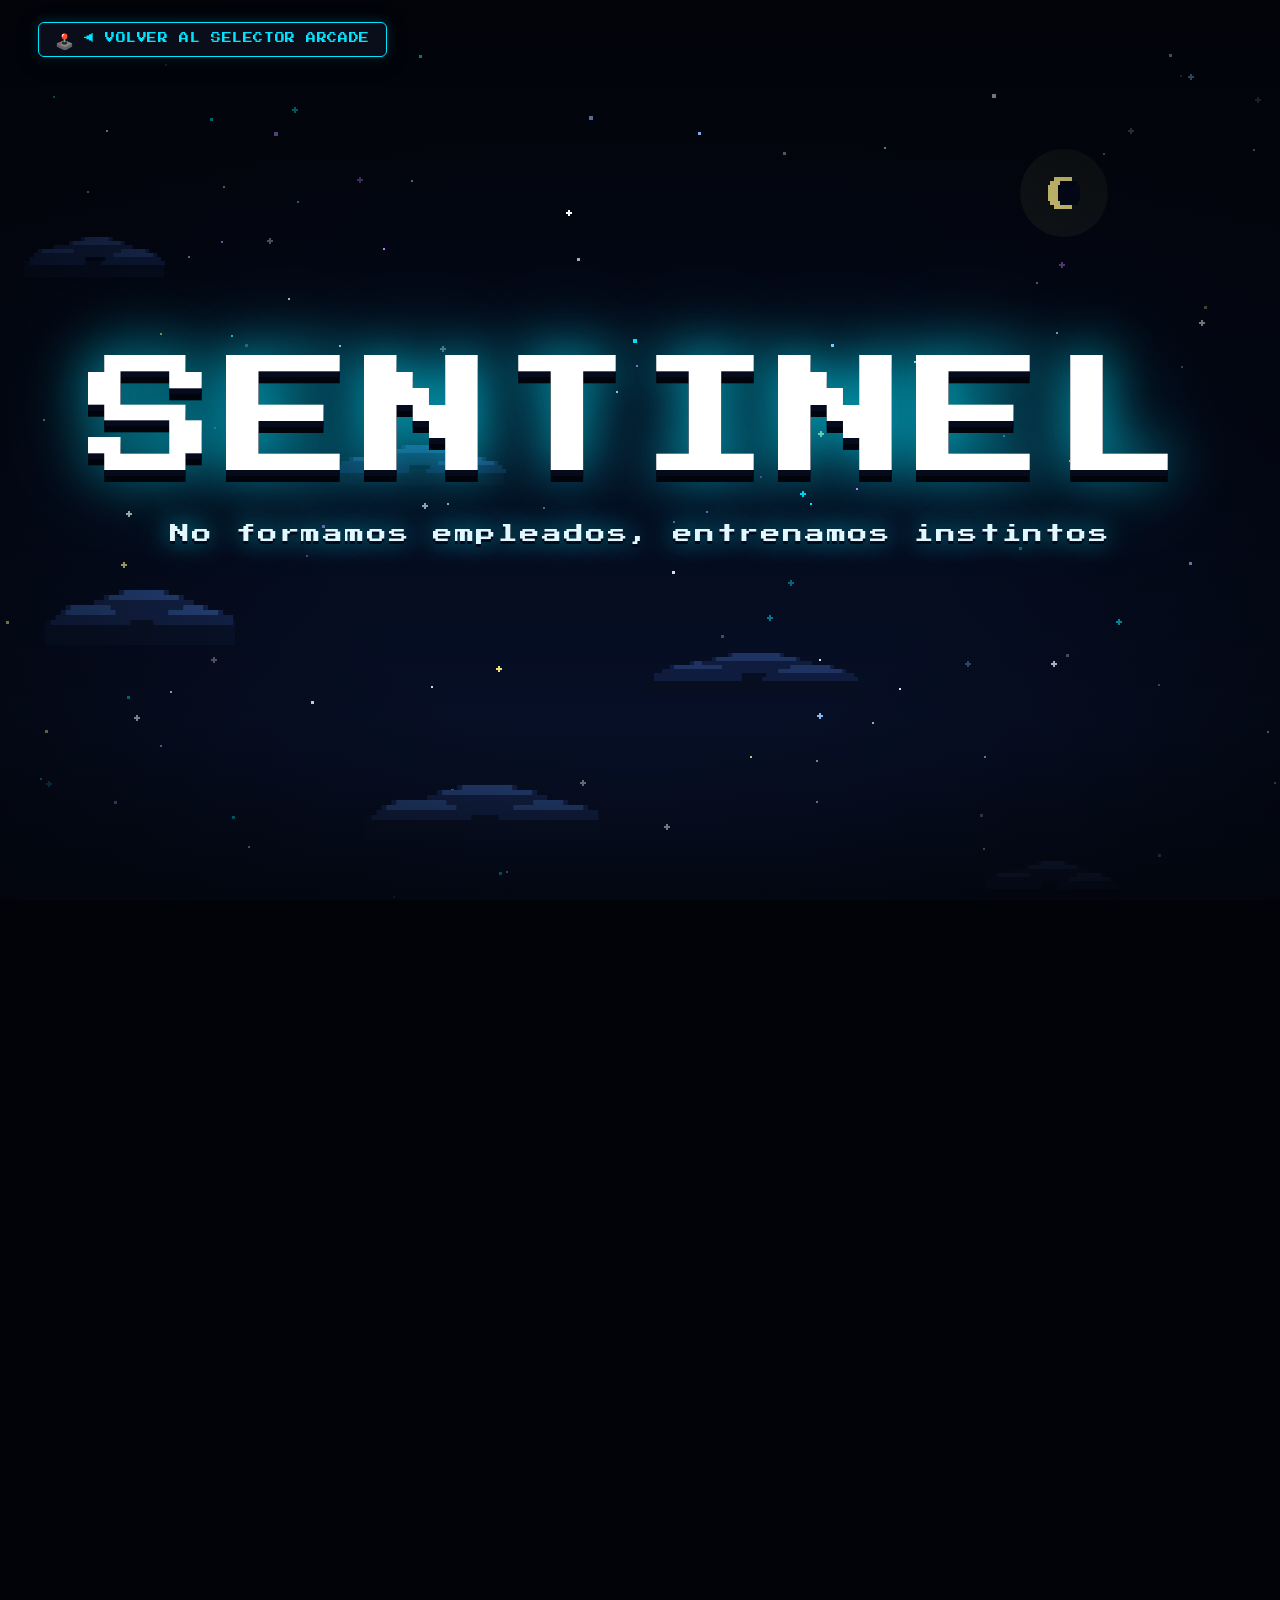
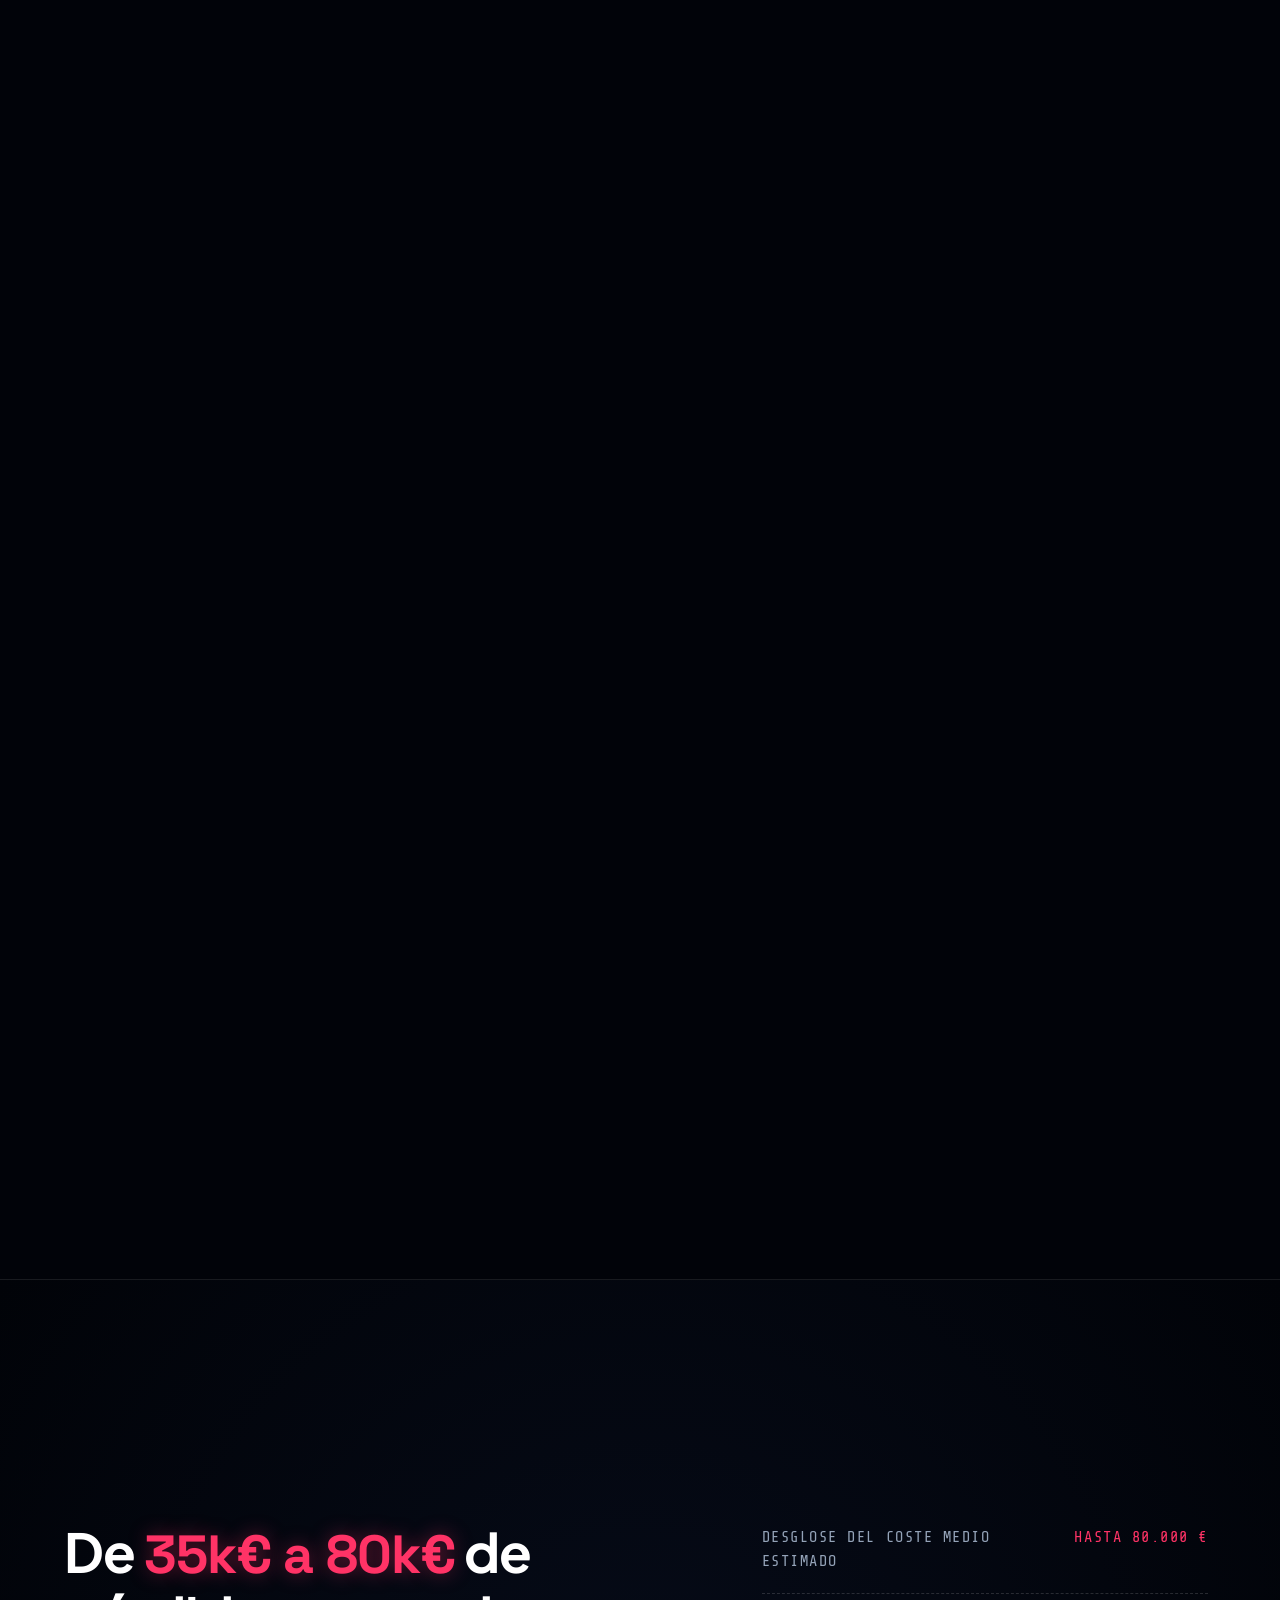
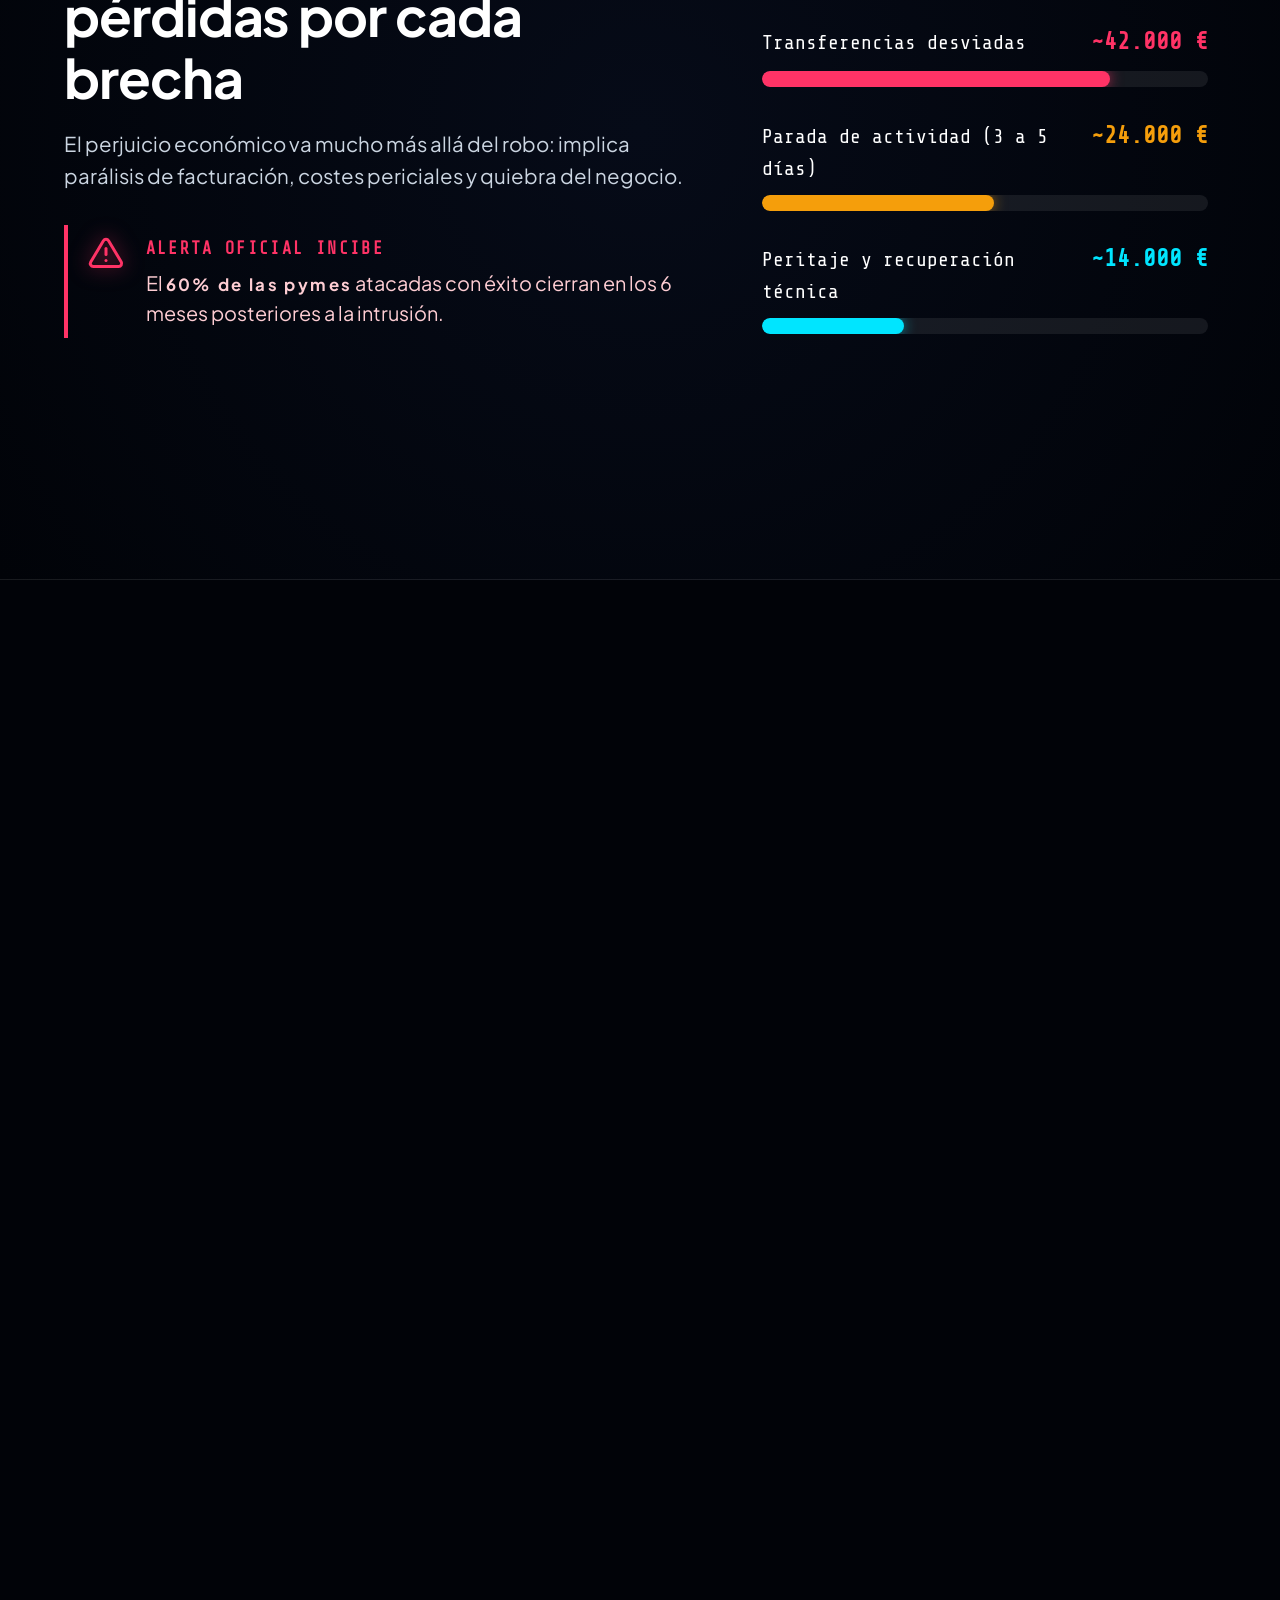
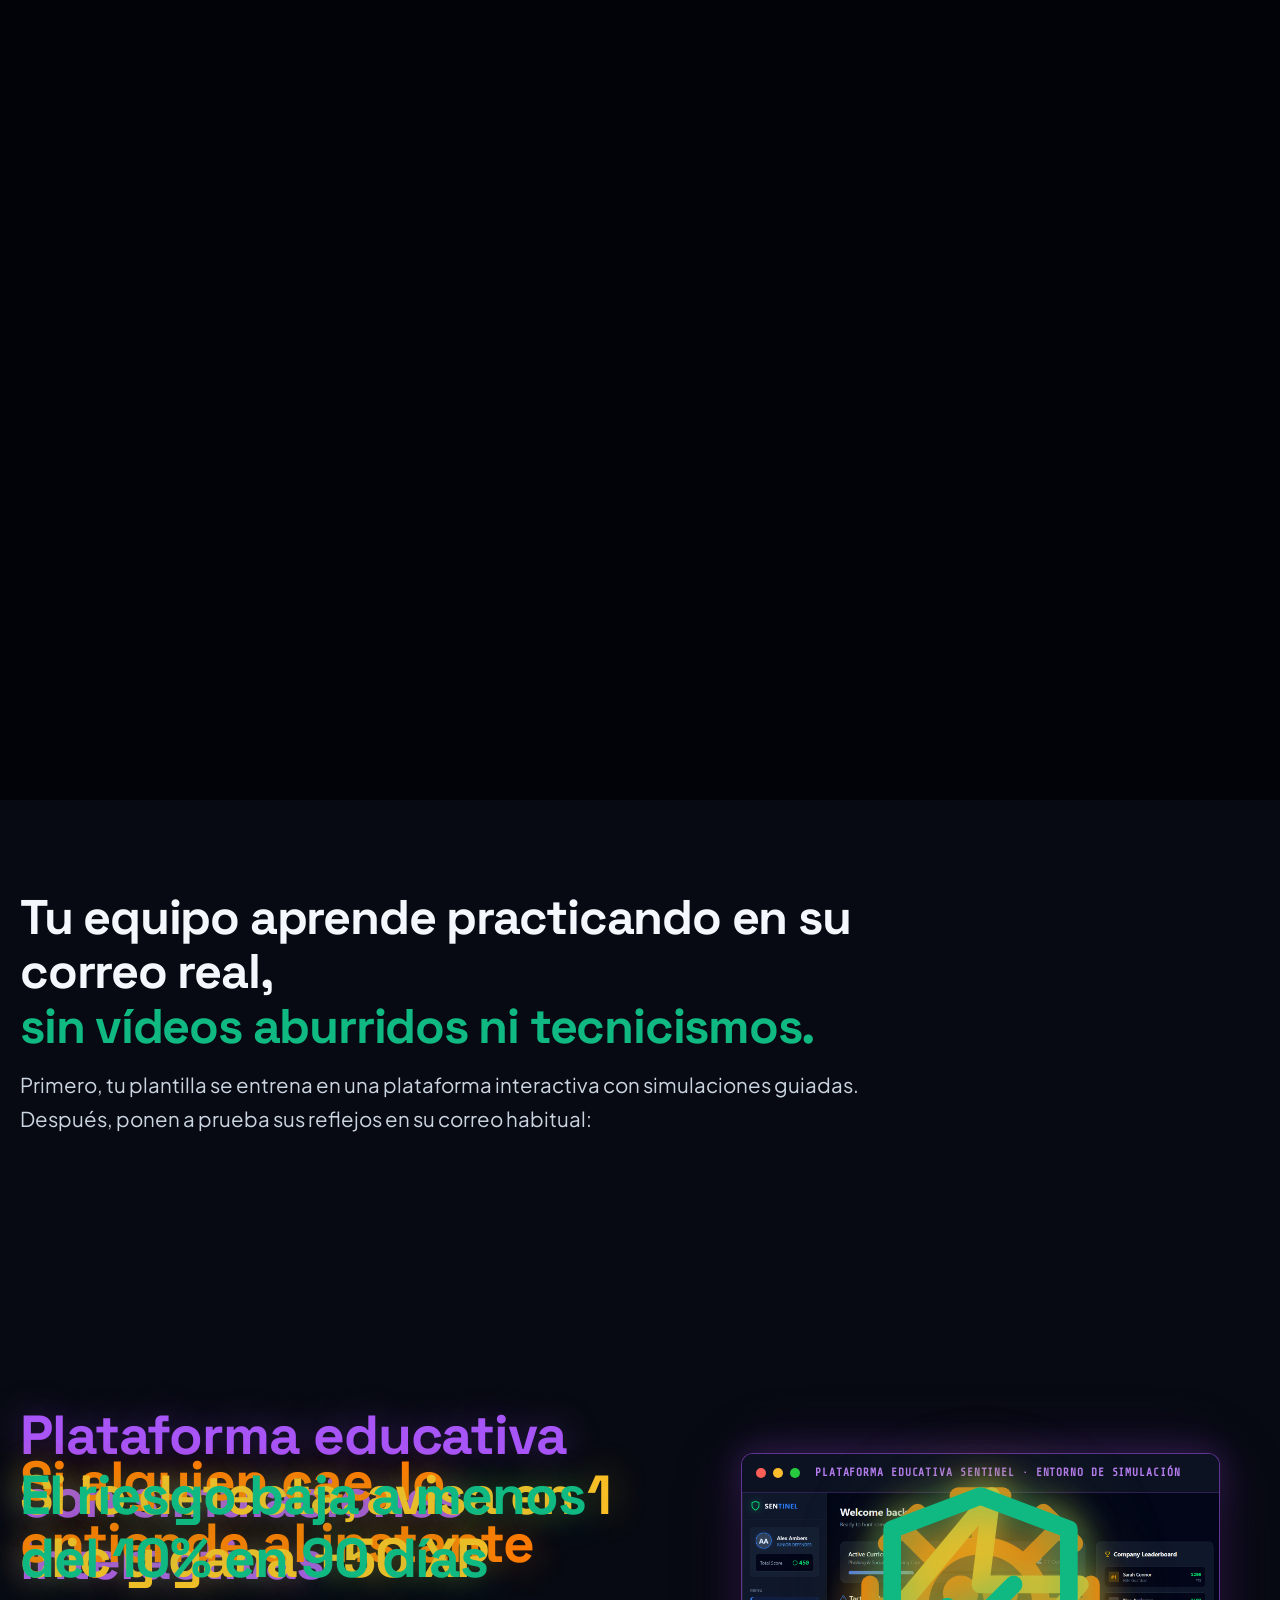
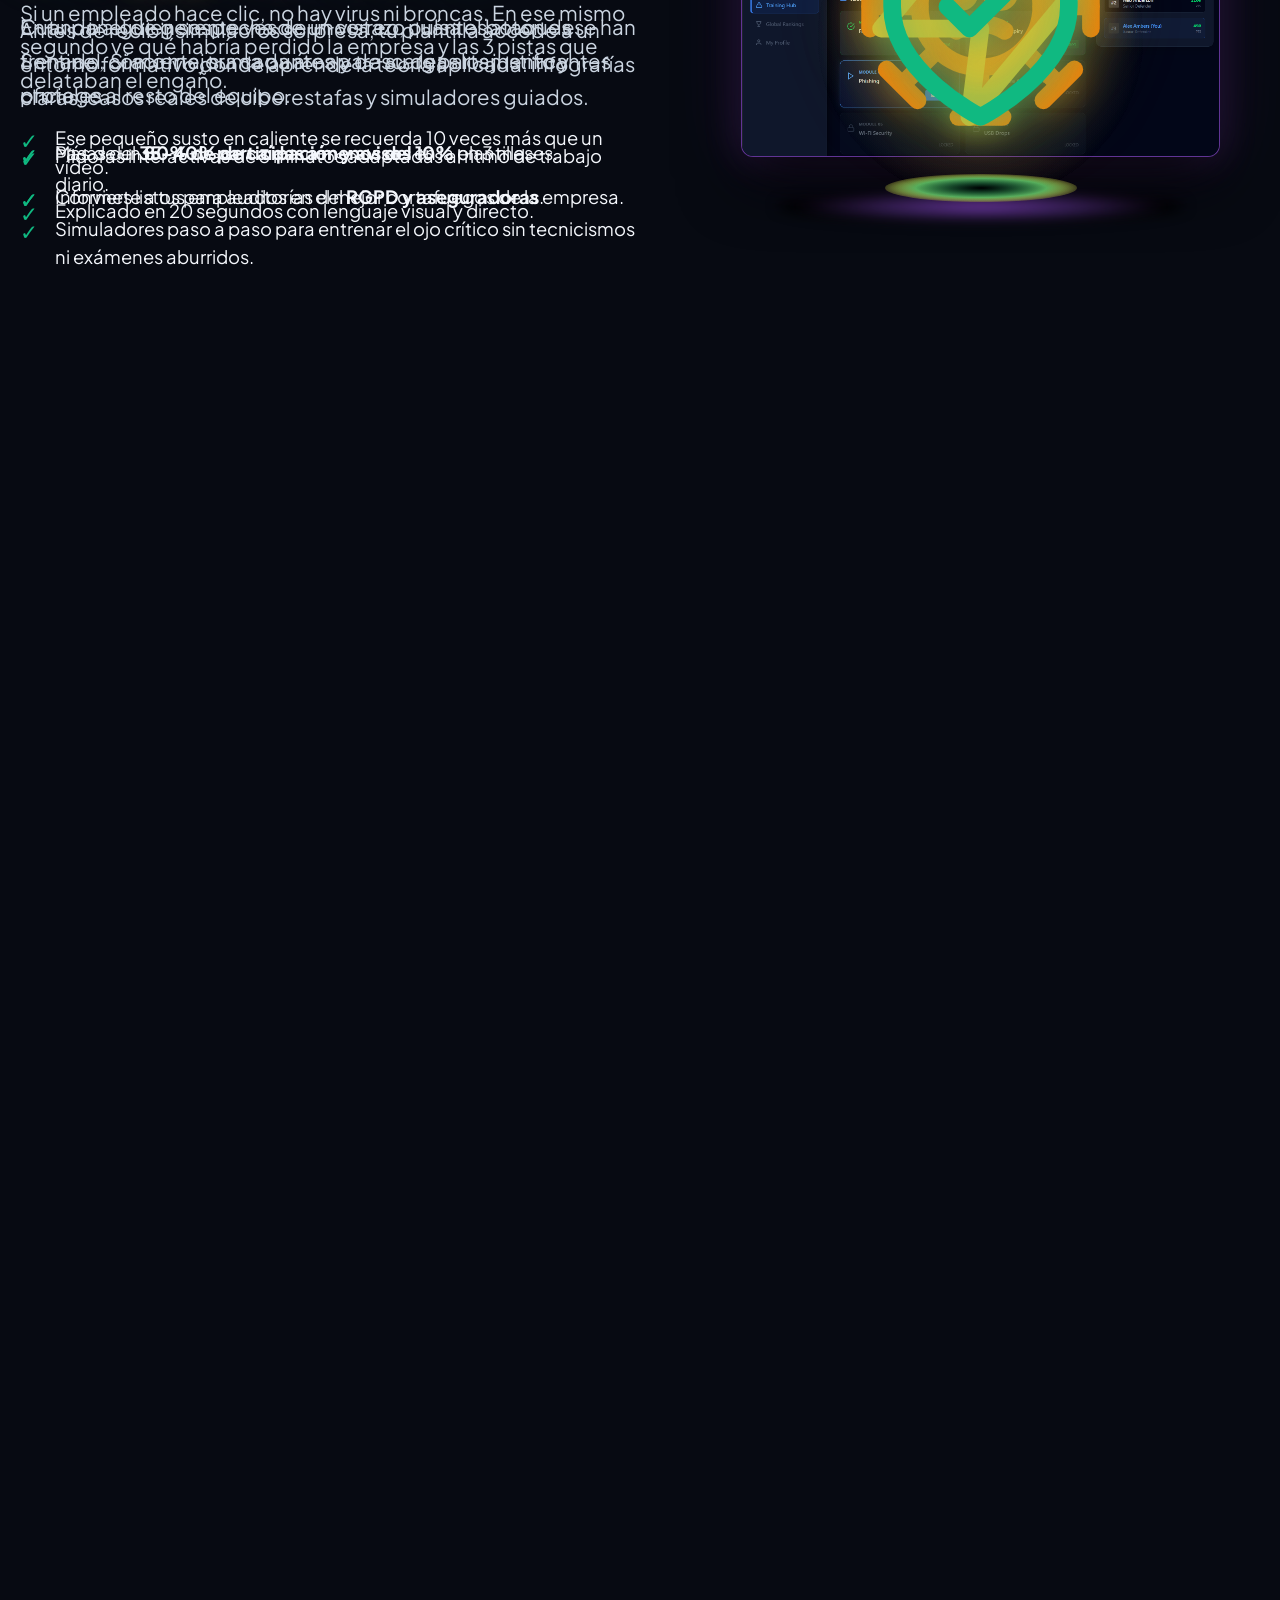
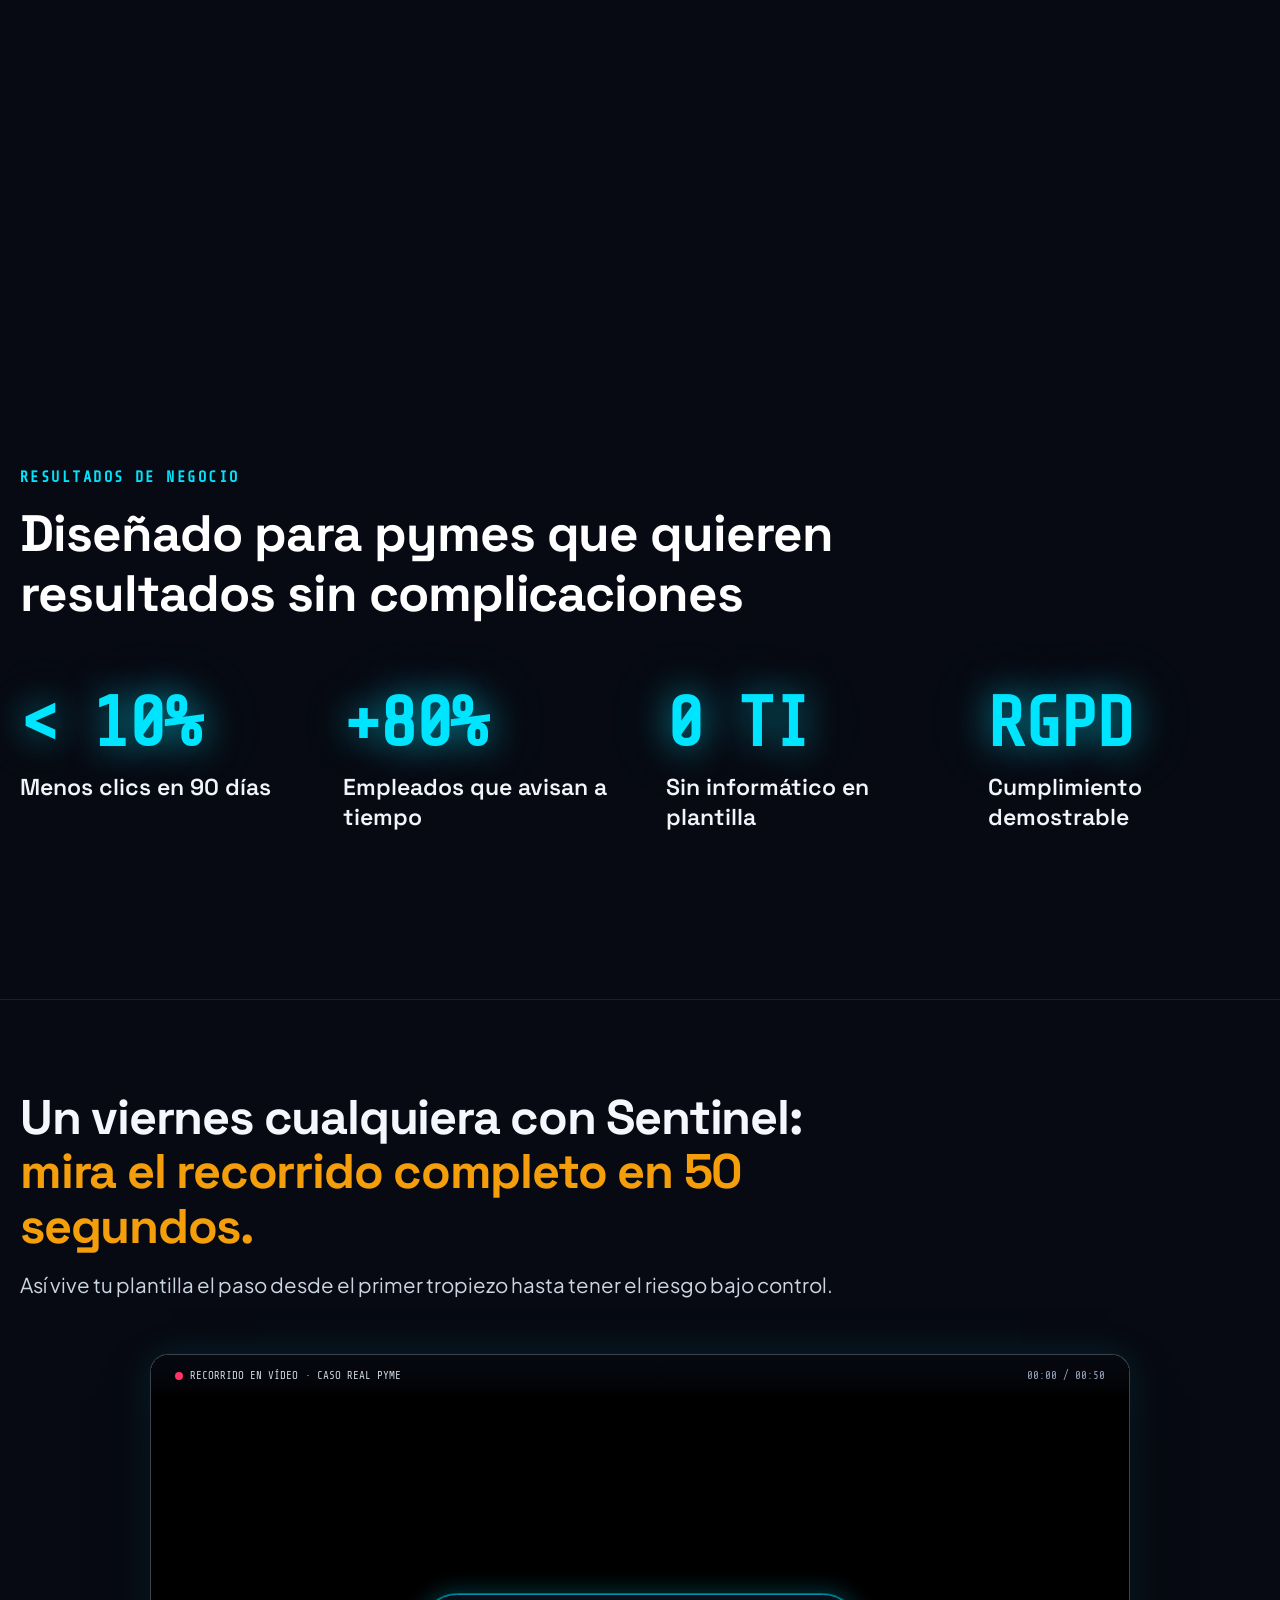
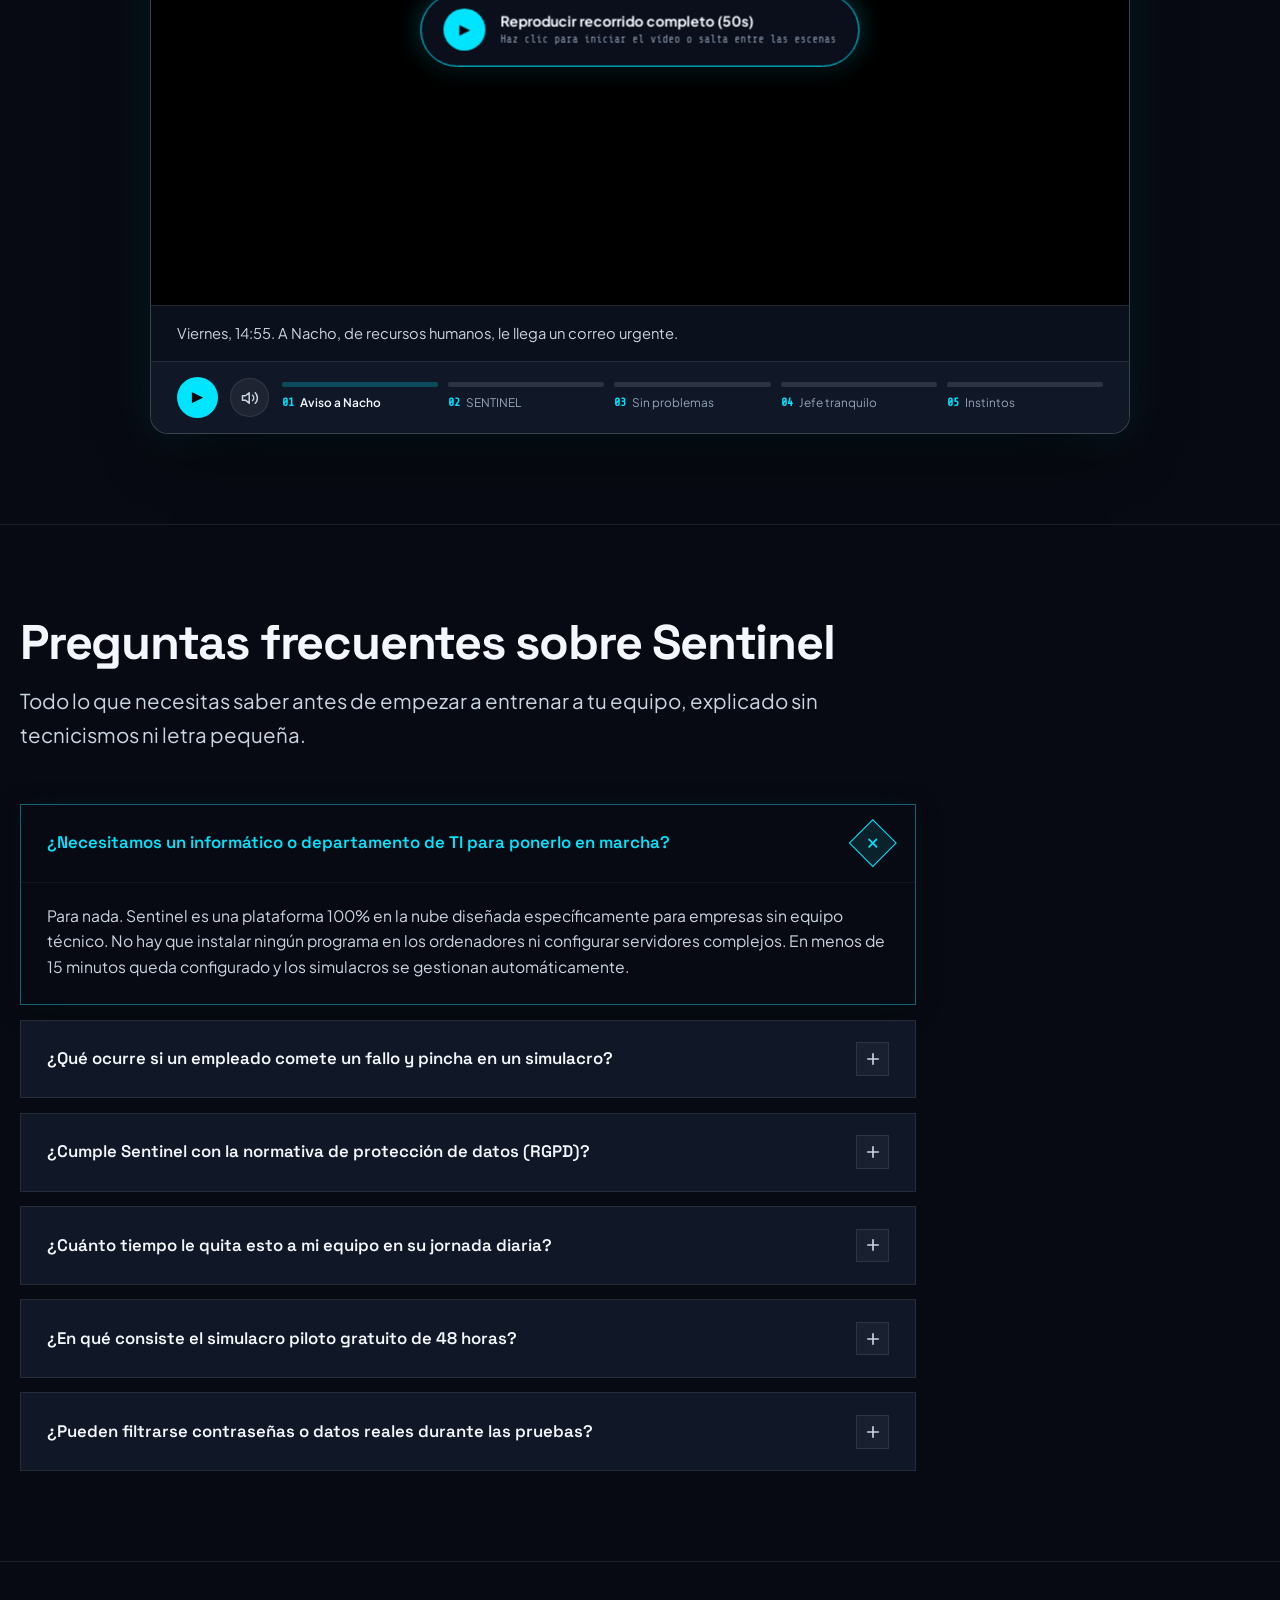
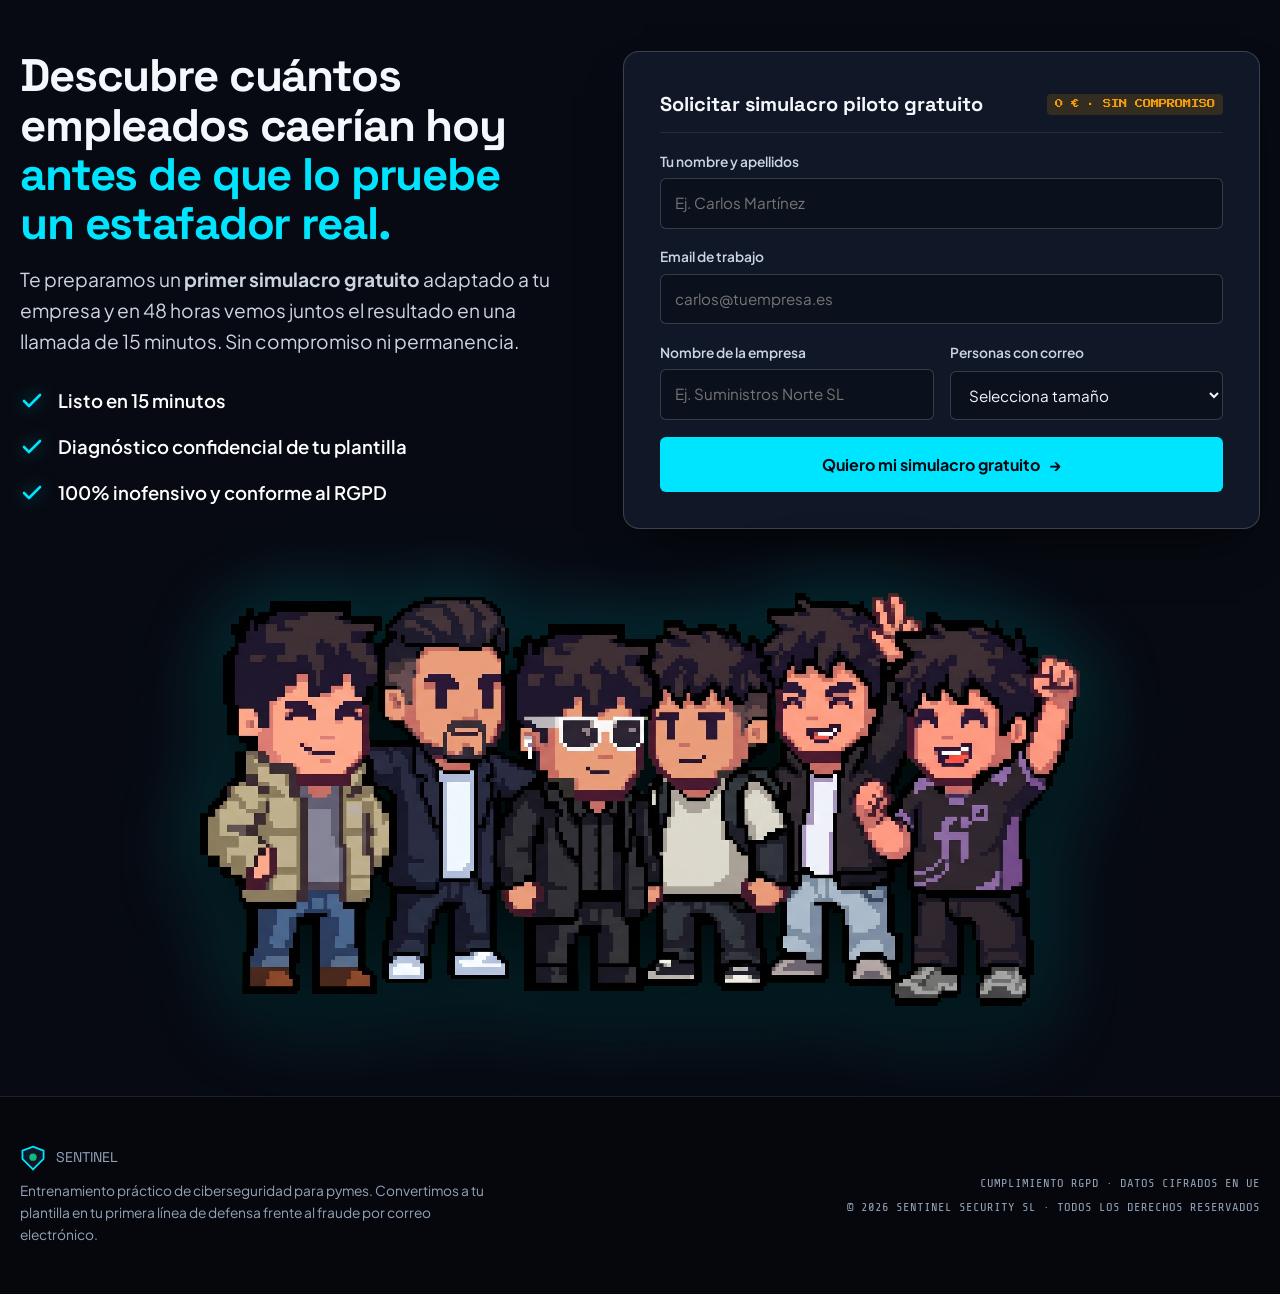
==== commit 79e8895e: "final" ====
--- a/Sprint2/index.html
+++ b/Sprint2/index.html
@@ -670,7 +670,7 @@
 
         <div class="section-header" data-packet-dock="video">
           <h2 class="section-title">
-            Un lunes cualquiera con Sentinel: <br>
+            Un viernes cualquiera con Sentinel: <br>
             <span class="text-gold">mira el recorrido completo en 50 segundos.</span>
           </h2>
           <p class="section-lead">
@@ -684,7 +684,8 @@
           <div class="cinema-viewport" id="cinema-viewport">
 
             <div class="cinema-topbar font-mono">
-              <span class="cinema-rec"><i class="rec-dot"></i> RECORRIDO EN VÍDEO · CASO REAL PYME</span>
+              <span class="cinema-rec"><i class="rec-dot"></i> <span class="rec-short">RECORRIDO EN VÍDEO</span><span
+                  class="rec-long"> · CASO REAL PYME</span></span>
               <span class="cinema-timer" id="cinema-timer">00:00 / 00:50</span>
             </div>
 
@@ -714,7 +715,8 @@
           <div class="cinema-controls">
             <button type="button" class="btn-cinema-play" id="play" aria-label="Reproducir o pausar vídeo">▶</button>
             <button type="button" class="btn-cinema-sound" id="btn-sound" aria-label="Silenciar sonido">
-              <svg class="icon-speaker" viewBox="0 0 24 24" fill="none" stroke="currentColor" stroke-width="2" stroke-linecap="round" stroke-linejoin="round" aria-hidden="true">
+              <svg class="icon-speaker" viewBox="0 0 24 24" fill="none" stroke="currentColor" stroke-width="2"
+                stroke-linecap="round" stroke-linejoin="round" aria-hidden="true">
                 <polygon points="11 5 6 9 2 9 2 15 6 15 11 19 11 5"></polygon>
                 <path d="M15.54 8.46a5 5 0 0 1 0 7.07"></path>
                 <path d="M19.07 4.93a10 10 0 0 1 0 14.14"></path>
@@ -916,25 +918,29 @@
               <span class="text-cyan">antes de que lo pruebe un estafador real.</span>
             </h2>
             <p class="cta-lead">
-              Te preparamos un <strong>primer simulacro gratuito</strong> adaptado a tu empresa y en 48 horas vemos juntos
+              Te preparamos un <strong>primer simulacro gratuito</strong> adaptado a tu empresa y en 48 horas vemos
+              juntos
               el resultado en una llamada de 15 minutos. Sin compromiso ni permanencia.
             </p>
 
             <ul class="cta-perks-list">
               <li>
-                <svg class="perk-check-icon text-cyan" viewBox="0 0 24 24" fill="none" stroke="currentColor" stroke-width="2.6" stroke-linecap="round" stroke-linejoin="round" aria-hidden="true">
+                <svg class="perk-check-icon text-cyan" viewBox="0 0 24 24" fill="none" stroke="currentColor"
+                  stroke-width="2.6" stroke-linecap="round" stroke-linejoin="round" aria-hidden="true">
                   <polyline points="20 6 9 17 4 12"></polyline>
                 </svg>
                 <strong>Listo en 15 minutos</strong>
               </li>
               <li>
-                <svg class="perk-check-icon text-cyan" viewBox="0 0 24 24" fill="none" stroke="currentColor" stroke-width="2.6" stroke-linecap="round" stroke-linejoin="round" aria-hidden="true">
+                <svg class="perk-check-icon text-cyan" viewBox="0 0 24 24" fill="none" stroke="currentColor"
+                  stroke-width="2.6" stroke-linecap="round" stroke-linejoin="round" aria-hidden="true">
                   <polyline points="20 6 9 17 4 12"></polyline>
                 </svg>
                 <strong>Diagnóstico confidencial de tu plantilla</strong>
               </li>
               <li>
-                <svg class="perk-check-icon text-cyan" viewBox="0 0 24 24" fill="none" stroke="currentColor" stroke-width="2.6" stroke-linecap="round" stroke-linejoin="round" aria-hidden="true">
+                <svg class="perk-check-icon text-cyan" viewBox="0 0 24 24" fill="none" stroke="currentColor"
+                  stroke-width="2.6" stroke-linecap="round" stroke-linejoin="round" aria-hidden="true">
                   <polyline points="20 6 9 17 4 12"></polyline>
                 </svg>
                 <strong>100% inofensivo y conforme al RGPD</strong>
@@ -952,7 +958,8 @@
 
               <div class="field">
                 <label for="f-name">Tu nombre y apellidos</label>
-                <input id="f-name" name="name" type="text" autocomplete="name" placeholder="Ej. Carlos Martínez" required>
+                <input id="f-name" name="name" type="text" autocomplete="name" placeholder="Ej. Carlos Martínez"
+                  required>
               </div>
 
               <div class="field">
@@ -1009,11 +1016,8 @@
         <div class="cta-team-sprites">
           <picture>
             <source srcset="assets/fotoGrupalSprites_clean.webp" type="image/webp">
-            <img src="assets/fotoGrupalSprites_clean.png"
-                 alt="Equipo Sentinel en Pixel Art"
-                 class="cta-team-sprites-img"
-                 width="2613" height="1227"
-                 loading="lazy">
+            <img src="assets/fotoGrupalSprites_clean.png" alt="Equipo Sentinel en Pixel Art"
+              class="cta-team-sprites-img" width="2613" height="1227" loading="lazy">
           </picture>
         </div>
 
--- a/Sprint2/styles.css
+++ b/Sprint2/styles.css
@@ -1864,18 +1864,24 @@
 }
 
 /* ==========================================================================
-   03. VÍDEO CONCEPTUAL INTERACTIVO (50 SEGUNDOS)
+   03. VÍDEO CONCEPTUAL INTERACTIVO (50 SEGUNDOS) - ULTRA RESPONSIVE
    ========================================================================== */
 .cinema-player {
   background: var(--surface);
   border: 1px solid var(--border-strong);
-  border-radius: var(--r-lg);
+  border-radius: clamp(10px, 1.4vw, 18px);
   overflow: hidden;
-  box-shadow: 0 24px 60px -20px rgba(0, 0, 0, 0.85), 0 0 40px rgba(0, 229, 255, 0.12);
+  box-shadow:
+    0 24px 60px -20px rgba(0, 0, 0, 0.85),
+    0 0 clamp(20px, 3vw, 45px) rgba(0, 229, 255, 0.12);
   width: 100%;
-  max-width: 860px; /* Tamaño contenido y proporcionado para no salirse de la pantalla */
+  /* Ancho adaptativo fluido que escala según la pantalla y no desborda la altura del viewport */
+  max-width: min(94vw, 980px, calc((84vh - 120px) * (16 / 9)));
   margin-inline: auto;
   position: relative;
+  container-type: inline-size;
+  container-name: cinema;
+  transition: max-width 0.25s ease, box-shadow 0.25s ease;
 }
 
 .cinema-viewport {
@@ -1905,13 +1911,13 @@
   left: 0;
   right: 0;
   z-index: 10;
-  padding: 0.65rem 1.25rem;
-  background: linear-gradient(180deg, rgba(7, 10, 18, 0.88) 0%, rgba(7, 10, 18, 0.4) 75%, transparent 100%);
-  backdrop-filter: blur(4px);
+  padding: clamp(0.45rem, 1vw, 0.75rem) clamp(0.75rem, 2vw, 1.5rem);
+  background: linear-gradient(180deg, rgba(7, 10, 18, 0.9) 0%, rgba(7, 10, 18, 0.45) 75%, transparent 100%);
+  backdrop-filter: blur(6px);
   display: flex;
   justify-content: space-between;
   align-items: center;
-  font-size: 0.74rem;
+  font-size: clamp(0.68rem, 0.85vw, 0.82rem);
   color: var(--muted);
   pointer-events: none;
 }
@@ -1921,6 +1927,7 @@
   align-items: center;
   gap: 0.45rem;
   color: var(--text-soft);
+  white-space: nowrap;
 }
 .rec-dot {
   width: 8px;
@@ -1929,6 +1936,7 @@
   background: var(--danger);
   display: inline-block;
   animation: pulse 1.4s infinite;
+  flex: none;
 }
 
 .btn-cinema-overlay {
@@ -1941,37 +1949,47 @@
   backdrop-filter: blur(8px);
   border: 1.5px solid var(--cyan);
   color: var(--text);
-  padding: 0.85rem 1.4rem;
+  max-width: min(92%, 460px);
+  padding: clamp(0.6rem, 1.4vw, 0.9rem) clamp(0.85rem, 2vw, 1.4rem);
   border-radius: 999px;
   cursor: pointer;
   display: inline-flex;
   align-items: center;
-  gap: 0.85rem;
+  gap: clamp(0.6rem, 1.2vw, 0.9rem);
   text-align: left;
   box-shadow: 0 12px 35px rgba(0, 0, 0, 0.85), 0 0 25px rgba(0, 229, 255, 0.35);
   transition: transform 0.2s var(--ease-out), border-color 0.2s, box-shadow 0.2s, opacity 0.25s, visibility 0.25s;
 }
-.btn-cinema-overlay:hover {
-  transform: translate(-50%, -50%) scale(1.04);
-  border-color: #ffffff;
-  box-shadow: 0 16px 45px rgba(0, 0, 0, 0.95), 0 0 35px rgba(0, 229, 255, 0.55);
+@media (hover: hover) {
+  .btn-cinema-overlay:hover {
+    transform: translate(-50%, -50%) scale(1.04);
+    border-color: #ffffff;
+    box-shadow: 0 16px 45px rgba(0, 0, 0, 0.95), 0 0 35px rgba(0, 229, 255, 0.55);
+  }
+}
+.btn-cinema-overlay strong {
+  display: block;
+  font-size: clamp(0.82rem, 1.1vw, 1.02rem);
+  font-weight: 700;
+  line-height: 1.3;
 }
 .btn-cinema-overlay small {
   display: block;
-  font-size: 0.72rem;
+  font-size: clamp(0.65rem, 0.8vw, 0.74rem);
   color: var(--muted);
   margin-top: 0.15rem;
 }
 .play-circle {
-  width: 36px;
-  height: 36px;
+  width: clamp(32px, 3.5vw, 42px);
+  height: clamp(32px, 3.5vw, 42px);
   border-radius: 50%;
   background: var(--cyan);
   color: #050811;
   display: grid;
   place-items: center;
   font-weight: 700;
-  font-size: 1rem;
+  font-size: clamp(0.85rem, 1.1vw, 1.1rem);
+  flex: none;
 }
 .cinema-player.playing .btn-cinema-overlay,
 .cinema-player.started .btn-cinema-overlay {
@@ -1981,49 +1999,54 @@
 }
 
 .cinema-caption {
-  padding: 0.85rem 1.4rem;
+  padding: clamp(0.75rem, 1.3vw, 1.25rem) clamp(1rem, 2vw, 1.8rem);
   background: #0b101d;
   border-top: 1px solid var(--border);
-  font-size: 0.96rem;
-  line-height: 1.5;
+  font-size: clamp(0.88rem, 1.15vw, 1.15rem);
+  line-height: 1.45;
   color: var(--text-soft);
-  min-height: 3.2rem;
+  min-height: clamp(3.2rem, 4.8vh, 4rem);
   display: flex;
   align-items: center;
 }
 
 .cinema-controls {
-  padding: 0.8rem 1.4rem 1rem;
+  padding: clamp(0.7rem, 1.2vw, 1rem) clamp(0.9rem, 2vw, 1.6rem);
   background: var(--surface);
   border-top: 1px solid var(--border);
   display: flex;
   align-items: center;
-  gap: 0.9rem;
+  gap: clamp(0.65rem, 1vw, 1.1rem);
 }
 
 .btn-cinema-play {
-  width: 40px;
-  height: 40px;
+  width: clamp(38px, 3.2vw, 46px);
+  height: clamp(38px, 3.2vw, 46px);
   border-radius: 50%;
   background: var(--cyan);
   color: #050811;
   border: 0;
   font-weight: 700;
-  font-size: 1rem;
+  font-size: clamp(0.9rem, 1vw, 1.15rem);
   display: grid;
   place-items: center;
   cursor: pointer;
   flex: none;
   transition: transform 0.2s var(--ease-out), box-shadow 0.2s;
 }
-.btn-cinema-play:hover {
-  transform: scale(1.08);
-  box-shadow: 0 0 18px rgba(0, 229, 255, 0.65);
+@media (hover: hover) {
+  .btn-cinema-play:hover {
+    transform: scale(1.08);
+    box-shadow: 0 0 18px rgba(0, 229, 255, 0.65);
+  }
+}
+.btn-cinema-play:active {
+  transform: scale(0.94);
 }
 
 .btn-cinema-sound {
-  width: 38px;
-  height: 38px;
+  width: clamp(36px, 3vw, 44px);
+  height: clamp(36px, 3vw, 44px);
   border-radius: 50%;
   background: rgba(255, 255, 255, 0.06);
   border: 1px solid var(--border);
@@ -2035,29 +2058,37 @@
   flex: none;
   transition: background-color 0.2s, border-color 0.2s, color 0.2s, transform 0.2s;
 }
-.btn-cinema-sound:hover {
-  background: rgba(0, 229, 255, 0.15);
-  border-color: var(--cyan);
-  color: var(--cyan);
-  transform: scale(1.05);
+@media (hover: hover) {
+  .btn-cinema-sound:hover {
+    background: rgba(0, 229, 255, 0.15);
+    border-color: var(--cyan);
+    color: var(--cyan);
+    transform: scale(1.05);
+  }
+}
+.btn-cinema-sound:active {
+  transform: scale(0.94);
 }
 
 .btn-cinema-sound .icon-speaker {
-  width: 18px;
-  height: 18px;
+  width: clamp(17px, 1.4vw, 22px);
+  height: clamp(17px, 1.4vw, 22px);
   display: block;
   stroke: currentColor;
   transition: transform 0.2s ease;
 }
-.btn-cinema-sound:hover .icon-speaker {
-  transform: scale(1.12);
+@media (hover: hover) {
+  .btn-cinema-sound:hover .icon-speaker {
+    transform: scale(1.12);
+  }
 }
 
 .cinema-chapters {
   flex: 1;
   display: grid;
   grid-template-columns: repeat(5, 1fr);
-  gap: 0.65rem;
+  gap: clamp(0.45rem, 0.8vw, 0.9rem);
+  min-width: 0;
 }
 .cinema-chapters button {
   background: none;
@@ -2065,12 +2096,16 @@
   text-align: left;
   cursor: pointer;
   color: var(--muted);
-  font-size: 0.82rem;
-  padding: 0.2rem 0;
+  font-size: clamp(0.74rem, 0.82vw, 0.92rem);
+  padding: 0.3rem 0;
   transition: color 0.2s;
-}
-.cinema-chapters button:hover {
-  color: var(--text);
+  min-width: 0;
+  position: relative;
+}
+@media (hover: hover) {
+  .cinema-chapters button:hover {
+    color: var(--text);
+  }
 }
 .cinema-chapters button[aria-current="true"] {
   color: var(--text);
@@ -2078,11 +2113,11 @@
 }
 .cinema-chapters .bar {
   display: block;
-  height: 4px;
+  height: clamp(3px, 0.35vw, 5px);
   background: rgba(255, 255, 255, 0.12);
   border-radius: 2px;
   overflow: hidden;
-  margin-bottom: 0.45rem;
+  margin-bottom: 0.4rem;
 }
 .cinema-chapters .bar i {
   display: block;
@@ -2104,6 +2139,90 @@
 .ch-num {
   color: var(--cyan);
   margin-right: 0.25rem;
+  font-weight: 700;
+  display: inline-block;
+}
+.ch-name {
+  display: inline-block;
+  white-space: nowrap;
+  overflow: hidden;
+  text-overflow: ellipsis;
+  vertical-align: bottom;
+  max-width: calc(100% - 1.8rem);
+}
+
+/* ==========================================================================
+   ADAPTACIONES RESPONSIVAS DEL REPRODUCTOR (CONTAINER QUERIES)
+   ========================================================================== */
+@container cinema (max-width: 700px) {
+  .cinema-controls {
+    flex-wrap: wrap;
+    gap: 0.65rem 0.75rem;
+    padding: 0.75rem 0.9rem 0.9rem;
+  }
+  .cinema-chapters {
+    order: 1;
+    width: 100%;
+    flex: 1 1 100%;
+    gap: 0.4rem;
+    margin-bottom: 0.2rem;
+  }
+  .cinema-chapters button {
+    padding: 0.4rem 0.1rem;
+    min-height: 42px;
+    display: flex;
+    flex-direction: column;
+    justify-content: center;
+  }
+  .ch-name {
+    display: none;
+  }
+  .ch-num {
+    font-size: 0.8rem;
+    margin-right: 0;
+    text-align: center;
+    display: block;
+  }
+  .btn-cinema-play {
+    order: 2;
+    width: 42px;
+    height: 42px;
+  }
+  .btn-cinema-sound {
+    order: 3;
+    width: 40px;
+    height: 40px;
+  }
+}
+
+@container cinema (max-width: 480px) {
+  .btn-cinema-overlay {
+    width: min(92%, 340px);
+    padding: 0.6rem 0.95rem;
+    gap: 0.65rem;
+  }
+  .play-circle {
+    width: 32px;
+    height: 32px;
+    font-size: 0.88rem;
+  }
+  .btn-cinema-overlay strong {
+    font-size: 0.84rem;
+  }
+  .btn-cinema-overlay small {
+    display: none;
+  }
+  .rec-long {
+    display: none;
+  }
+  .cinema-topbar {
+    padding: 0.45rem 0.8rem;
+    font-size: 0.7rem;
+  }
+  .cinema-caption {
+    padding: 0.75rem 0.95rem;
+    font-size: 0.9rem;
+  }
 }
 
 /* ==========================================================================
@@ -2597,8 +2716,43 @@
   .cinema-viewport {
     aspect-ratio: 16 / 9;
   }
+  .cinema-controls {
+    flex-wrap: wrap;
+    gap: 0.65rem 0.75rem;
+    padding: 0.75rem 0.9rem 0.9rem;
+  }
+  .cinema-chapters {
+    order: 1;
+    width: 100%;
+    flex: 1 1 100%;
+    gap: 0.4rem;
+    margin-bottom: 0.2rem;
+  }
+  .cinema-chapters button {
+    padding: 0.4rem 0.1rem;
+    min-height: 42px;
+    display: flex;
+    flex-direction: column;
+    justify-content: center;
+  }
   .ch-name {
     display: none;
+  }
+  .ch-num {
+    font-size: 0.8rem;
+    margin-right: 0;
+    text-align: center;
+    display: block;
+  }
+  .btn-cinema-play {
+    order: 2;
+    width: 42px;
+    height: 42px;
+  }
+  .btn-cinema-sound {
+    order: 3;
+    width: 40px;
+    height: 40px;
   }
   .faq-question {
     padding: 1.1rem 1.25rem;
@@ -2857,12 +3011,12 @@
 
   /* 03. Vídeo Interactivo Cinema */
   .cinema-player {
-    max-width: 920px;
+    max-width: min(90vw, 1140px, calc((84vh - 130px) * (16 / 9)));
   }
 
   .cinema-caption {
-    padding: 1.1rem 1.8rem;
-    font-size: 1.08rem;
+    padding: 1.15rem 1.8rem;
+    font-size: 1.12rem;
   }
 
   /* 04. FAQ */
@@ -3180,28 +3334,36 @@
 
   /* 03. Vídeo Interactivo Cinema */
   .cinema-player {
-    max-width: 980px;
+    max-width: min(85vw, 1340px, calc((84vh - 150px) * (16 / 9)));
   }
 
   .cinema-caption {
-    padding: 1.25rem 2rem;
-    font-size: 1.15rem;
+    padding: 1.3rem 2.2rem;
+    font-size: 1.22rem;
   }
 
   .cinema-timer {
-    font-size: 0.88rem;
-  }
-
-  .btn-cinema-play,
+    font-size: 0.92rem;
+  }
+
+  .btn-cinema-play {
+    width: 3rem;
+    height: 3rem;
+    font-size: 1.2rem;
+  }
+
   .btn-cinema-sound {
-    width: 2.8rem;
-    height: 2.8rem;
-    font-size: 1.15rem;
+    width: 2.85rem;
+    height: 2.85rem;
   }
 
   .btn-cinema-sound .icon-speaker {
     width: 1.35rem;
     height: 1.35rem;
+  }
+
+  .cinema-chapters button {
+    font-size: 0.95rem;
   }
 
   /* 04. FAQ */
@@ -3382,12 +3544,36 @@
   }
 
   .cinema-player {
-    max-width: 1060px;
+    max-width: min(80vw, 1560px, calc((84vh - 170px) * (16 / 9)));
   }
 
   .cinema-caption {
-    padding: 1.4rem 2.2rem;
-    font-size: 1.25rem;
+    padding: 1.5rem 2.6rem;
+    font-size: 1.38rem;
+  }
+
+  .cinema-timer {
+    font-size: 1.05rem;
+  }
+
+  .btn-cinema-play {
+    width: 3.6rem;
+    height: 3.6rem;
+    font-size: 1.35rem;
+  }
+
+  .btn-cinema-sound {
+    width: 3.4rem;
+    height: 3.4rem;
+  }
+
+  .btn-cinema-sound .icon-speaker {
+    width: 1.6rem;
+    height: 1.6rem;
+  }
+
+  .cinema-chapters button {
+    font-size: 1.1rem;
   }
 
   .faq-list {
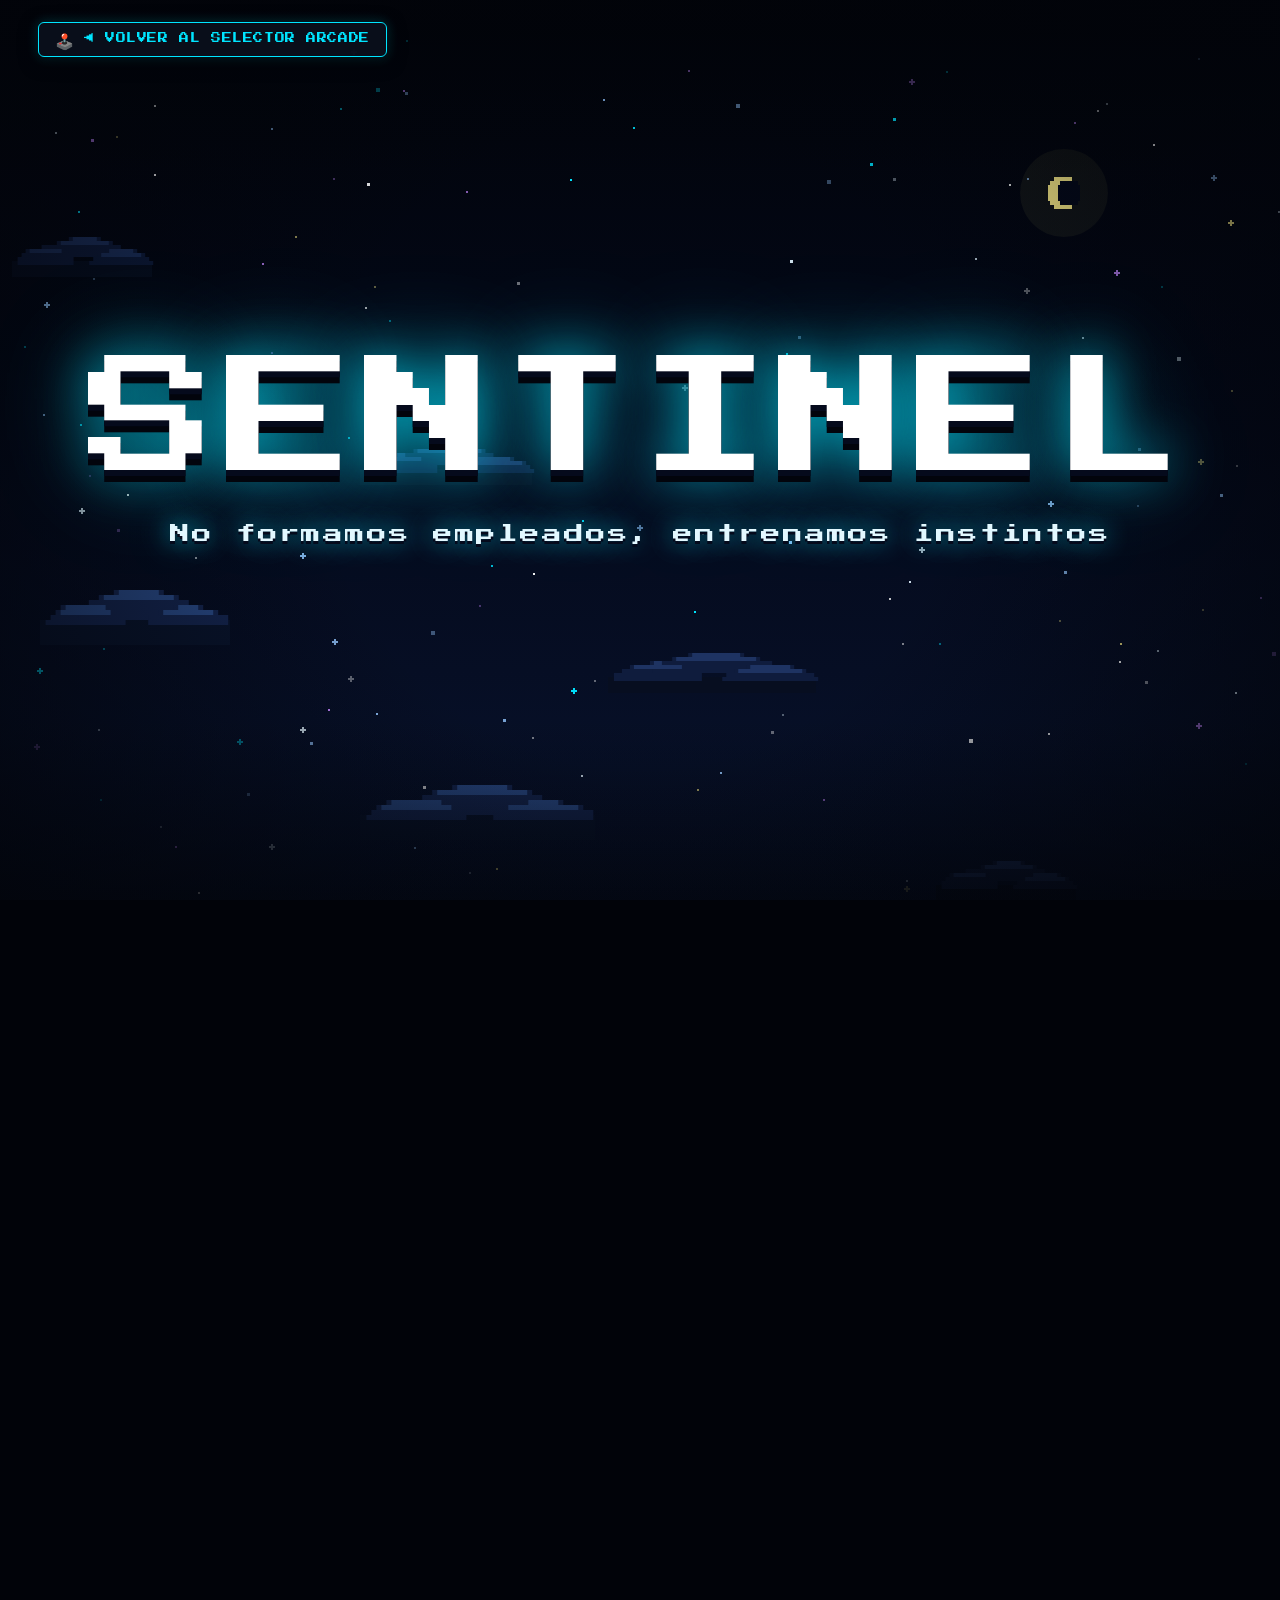
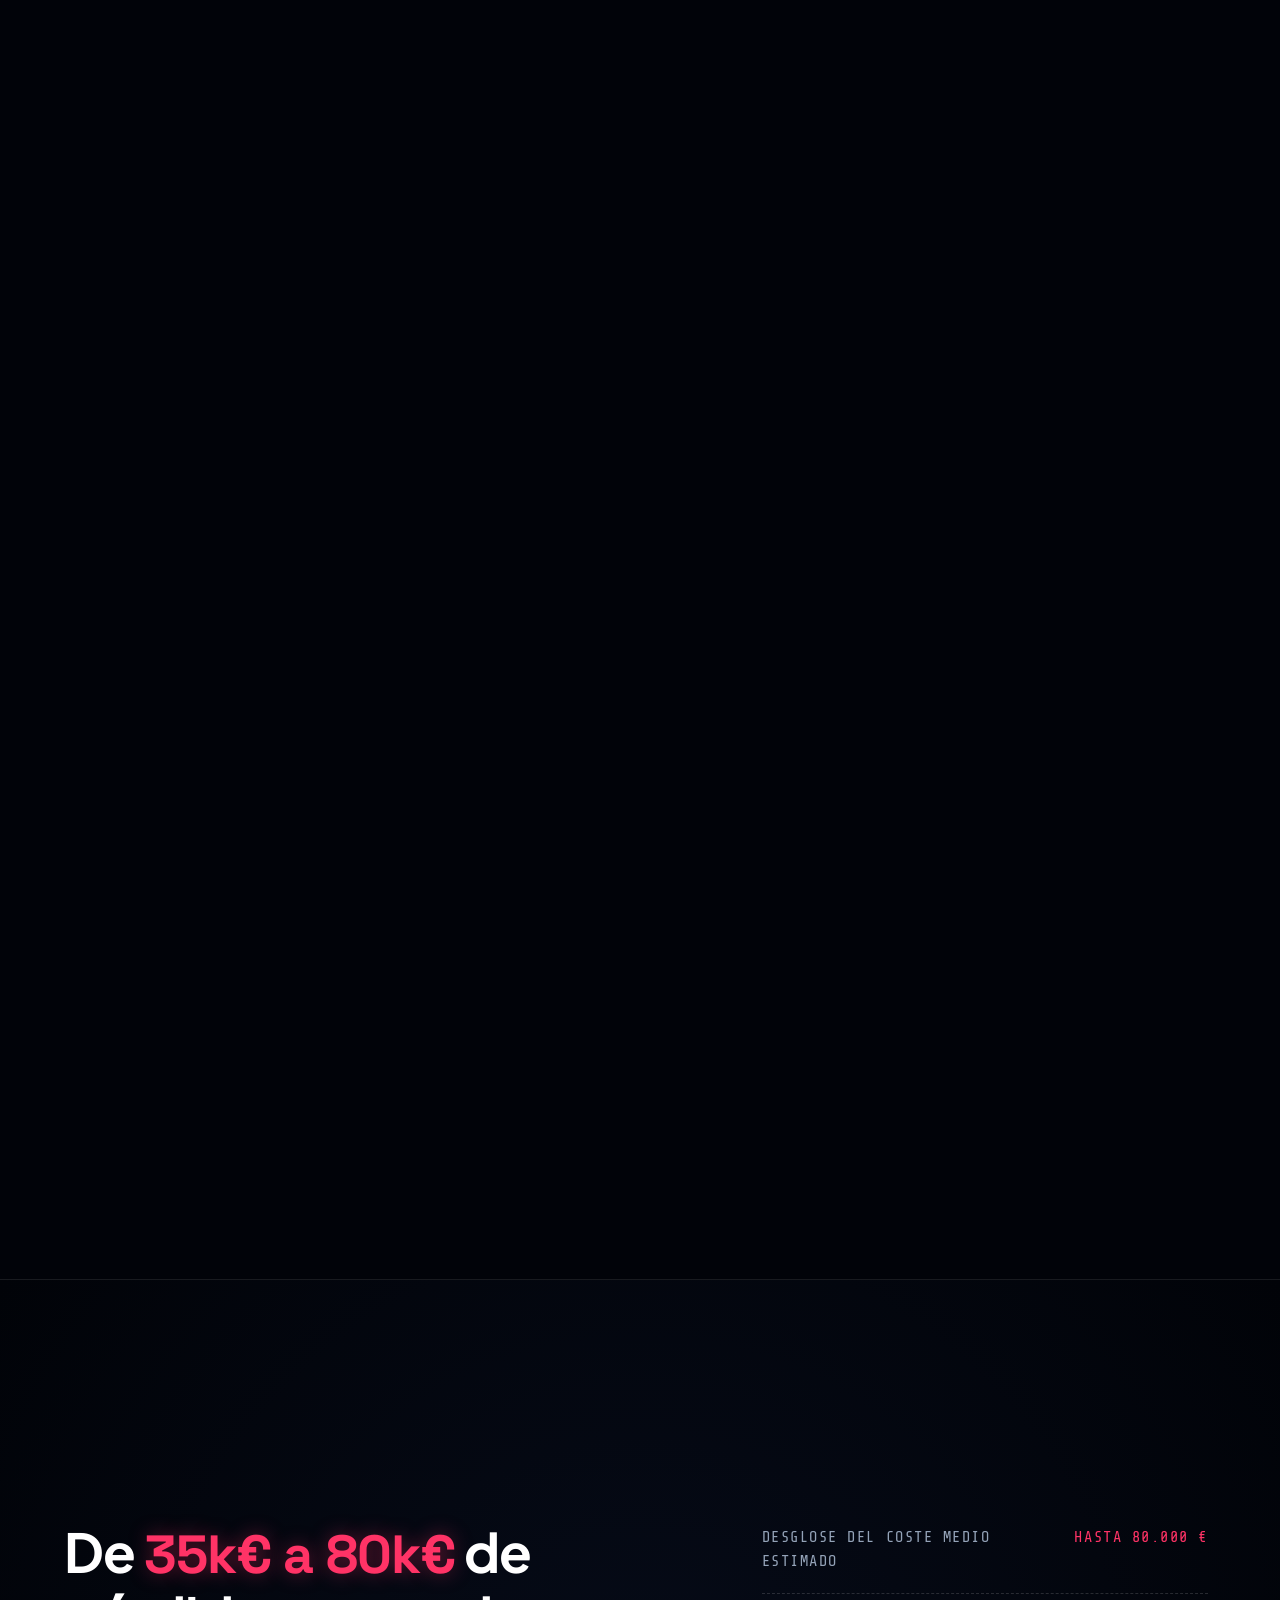
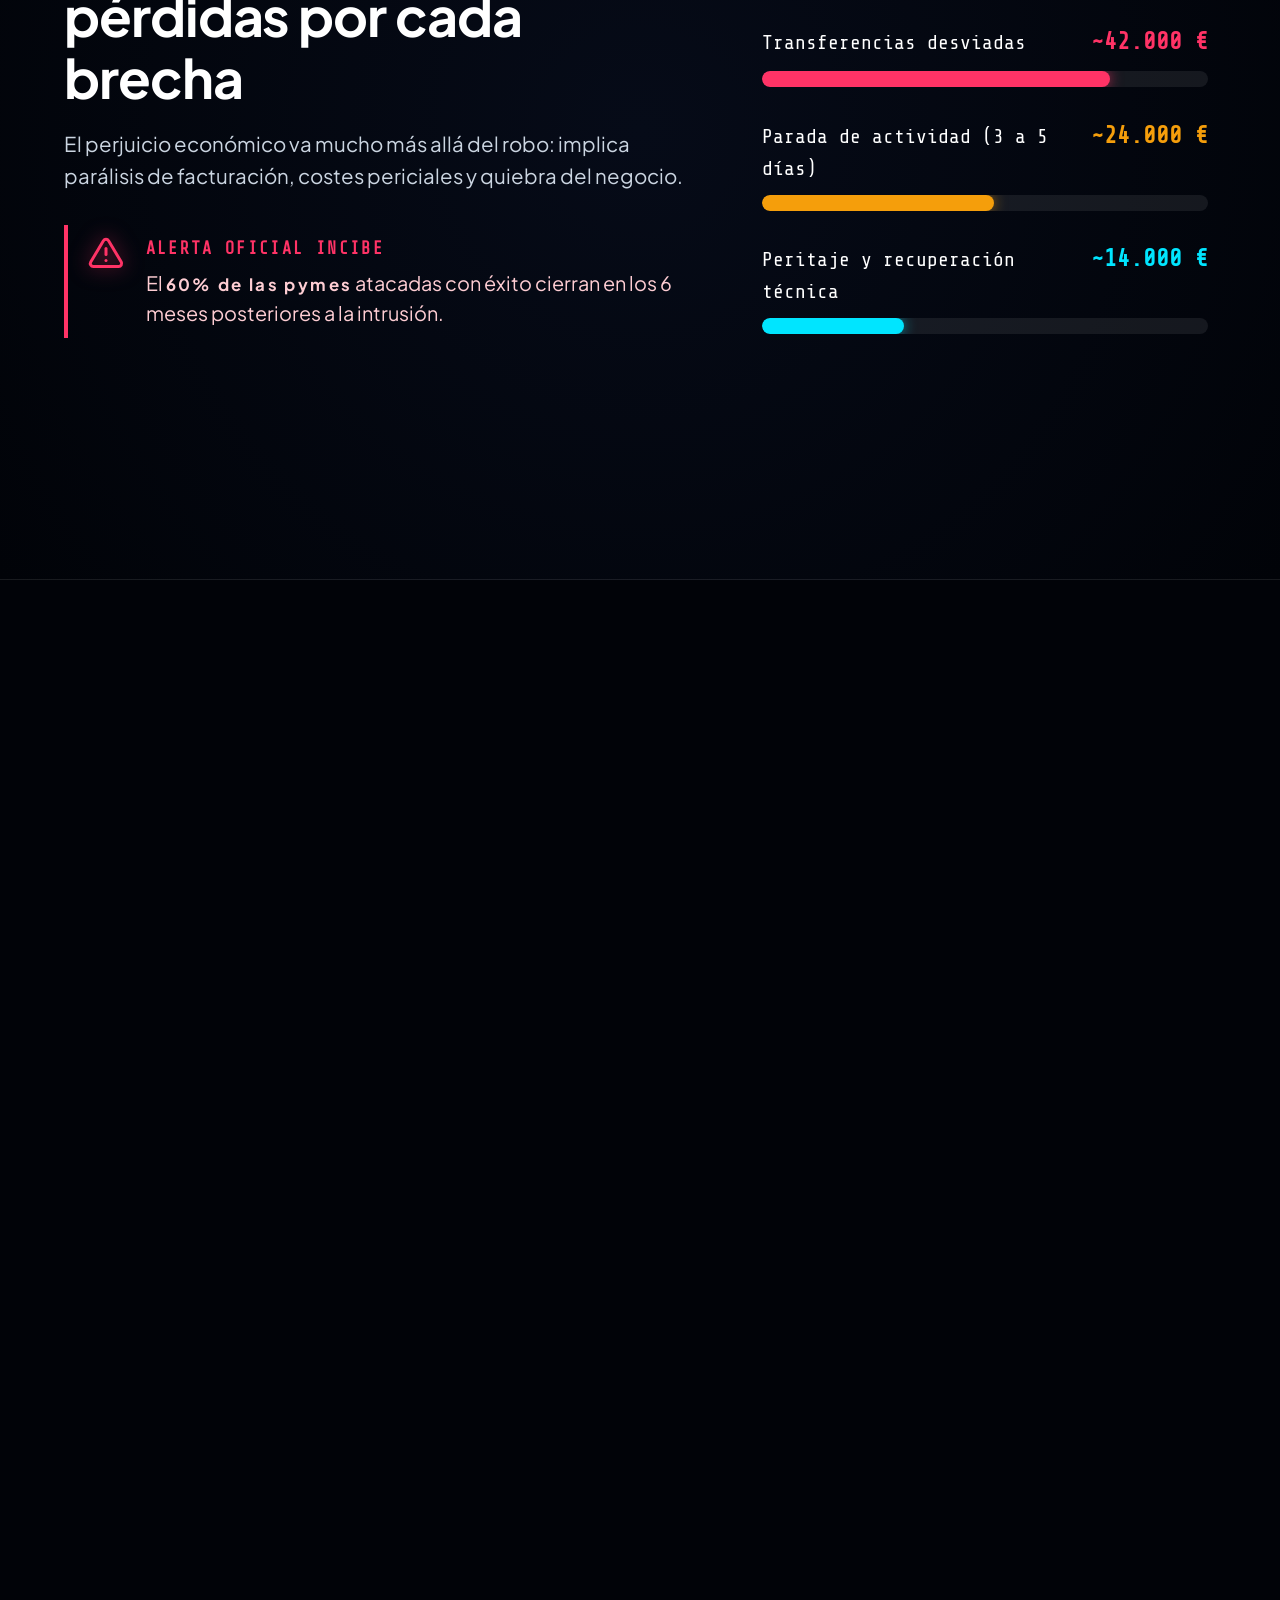
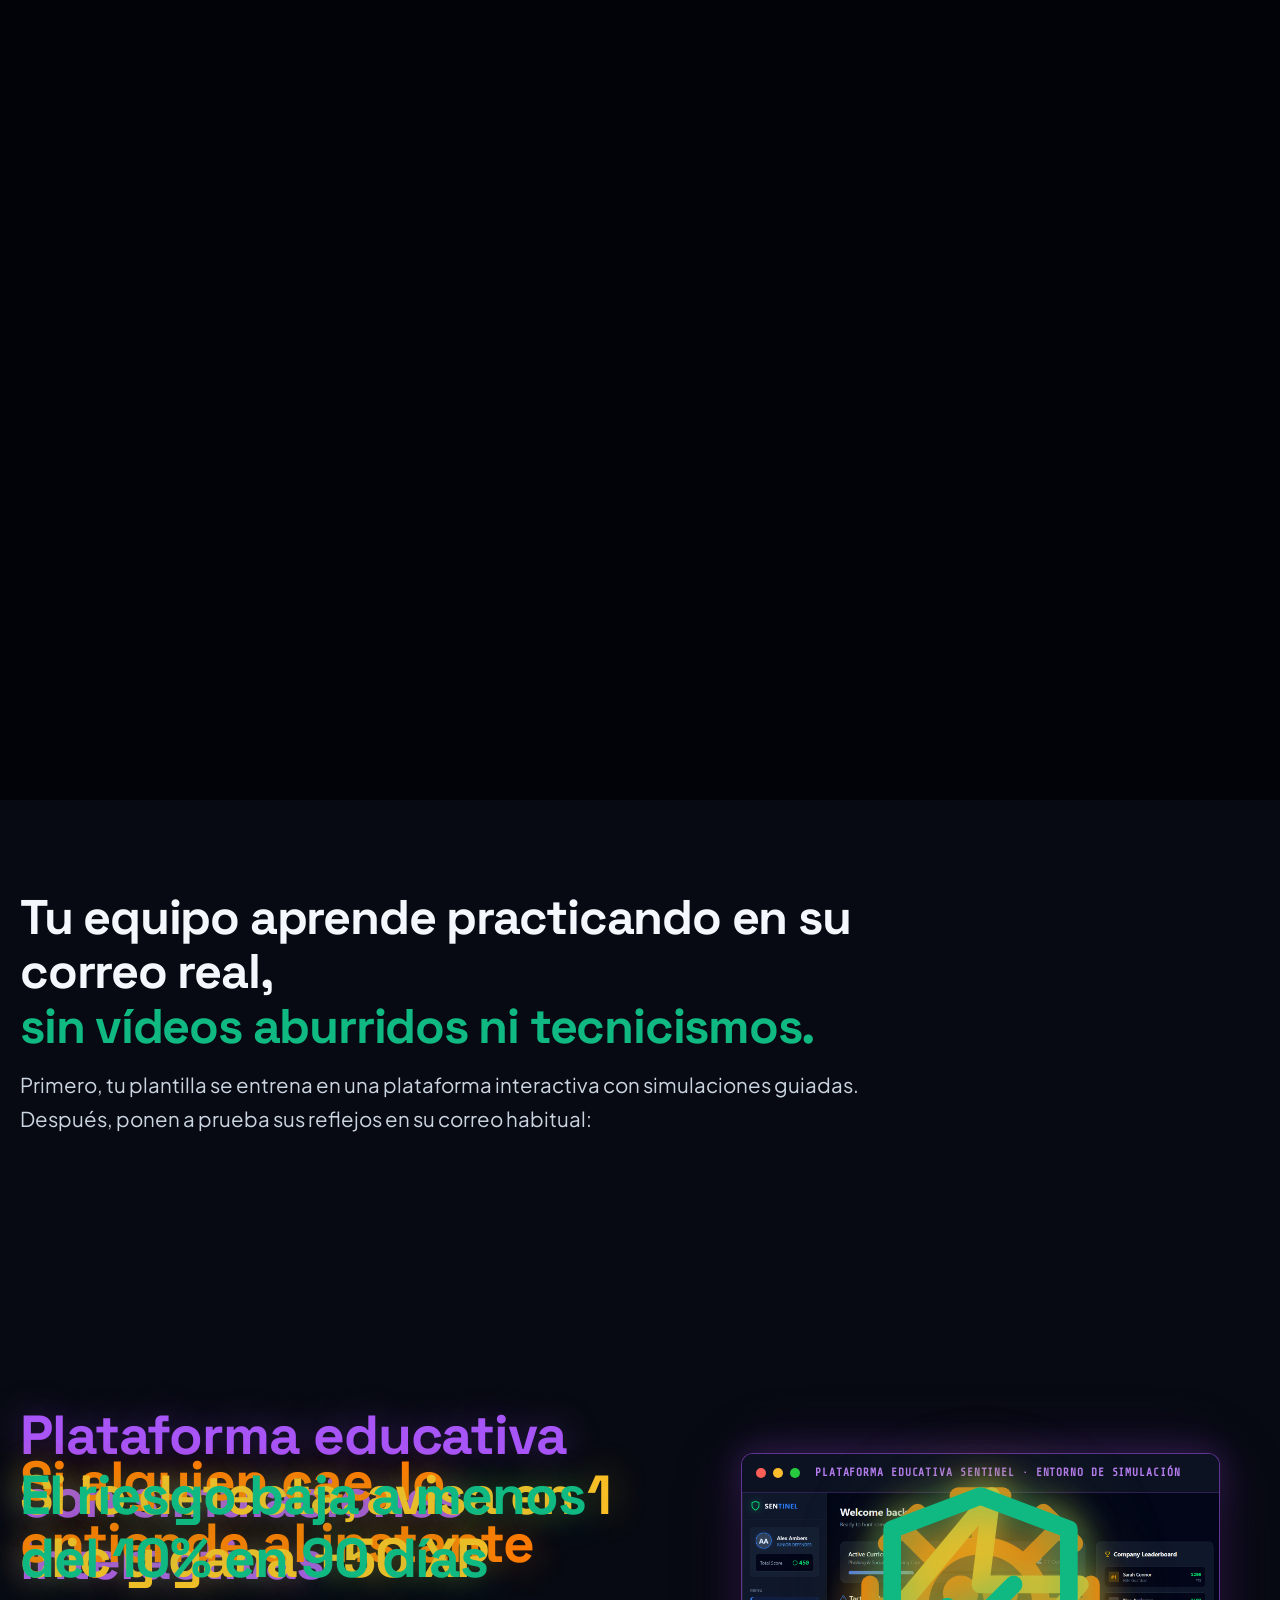
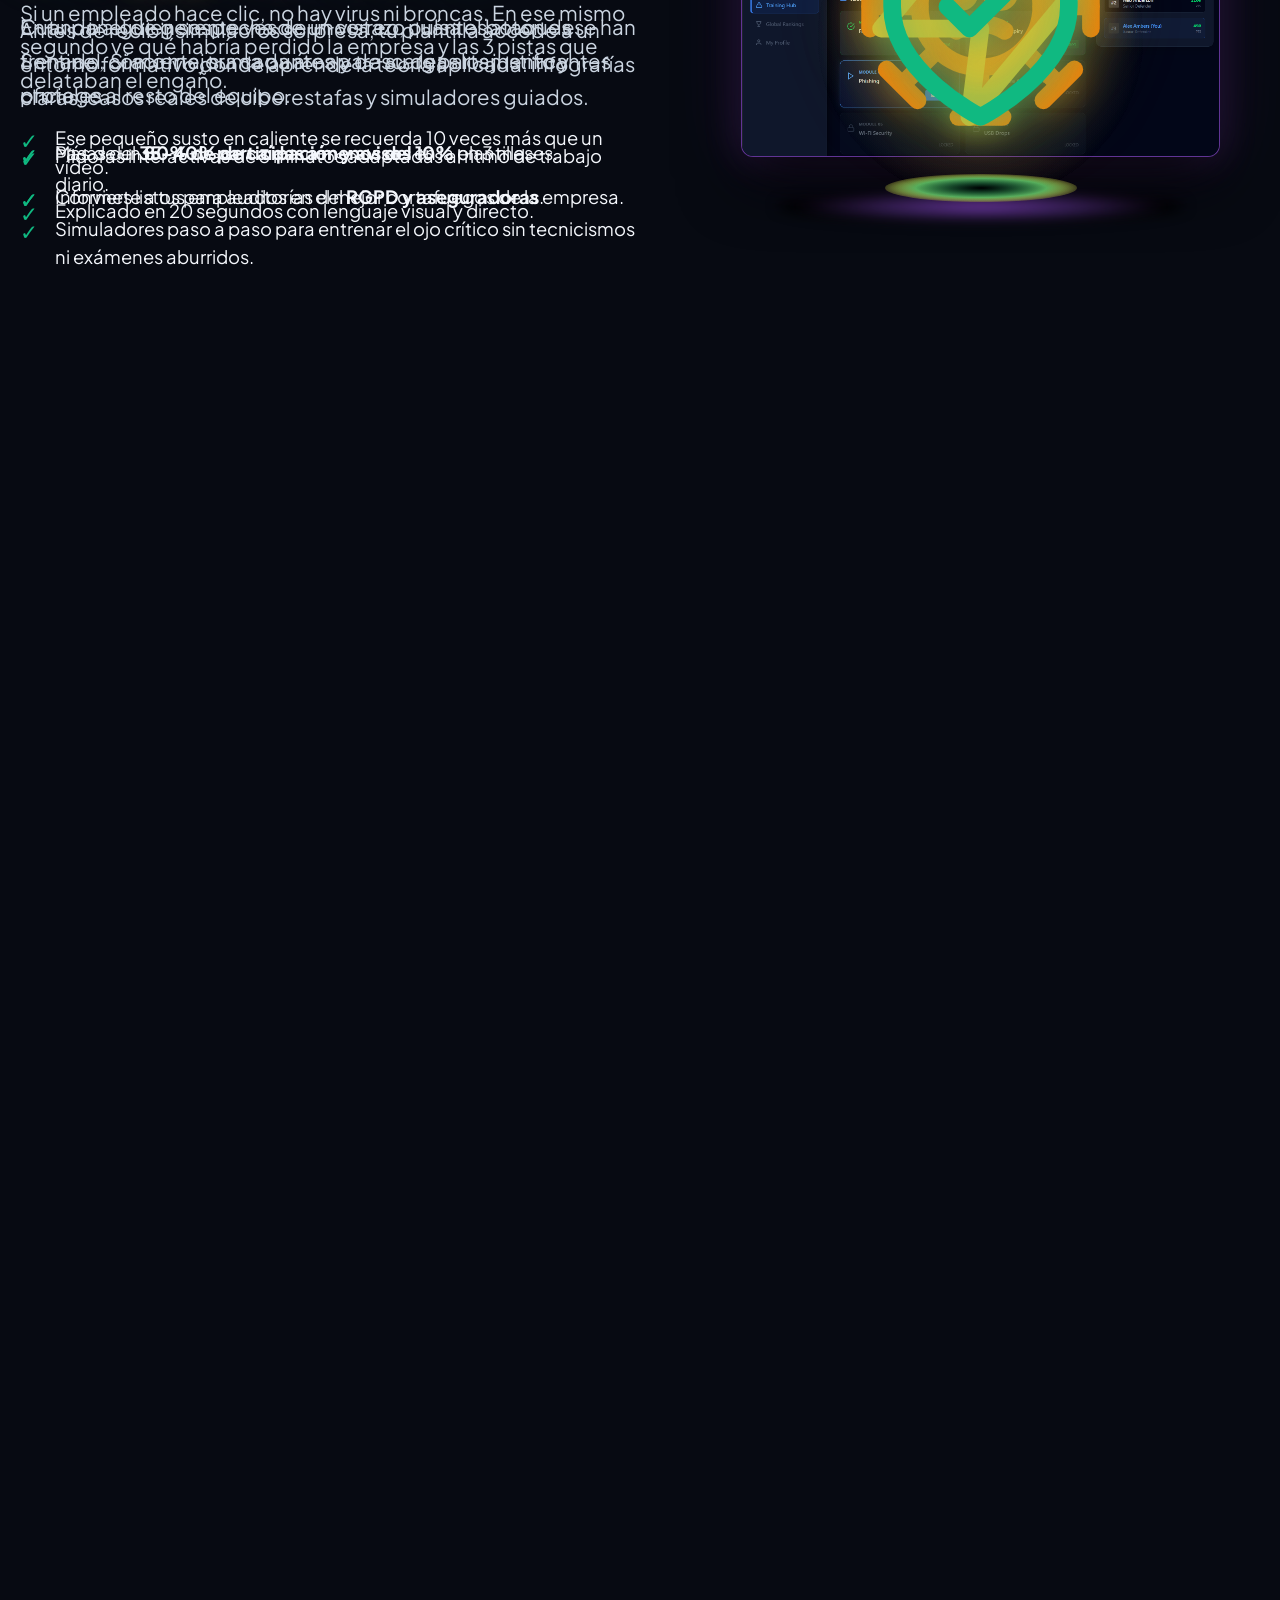
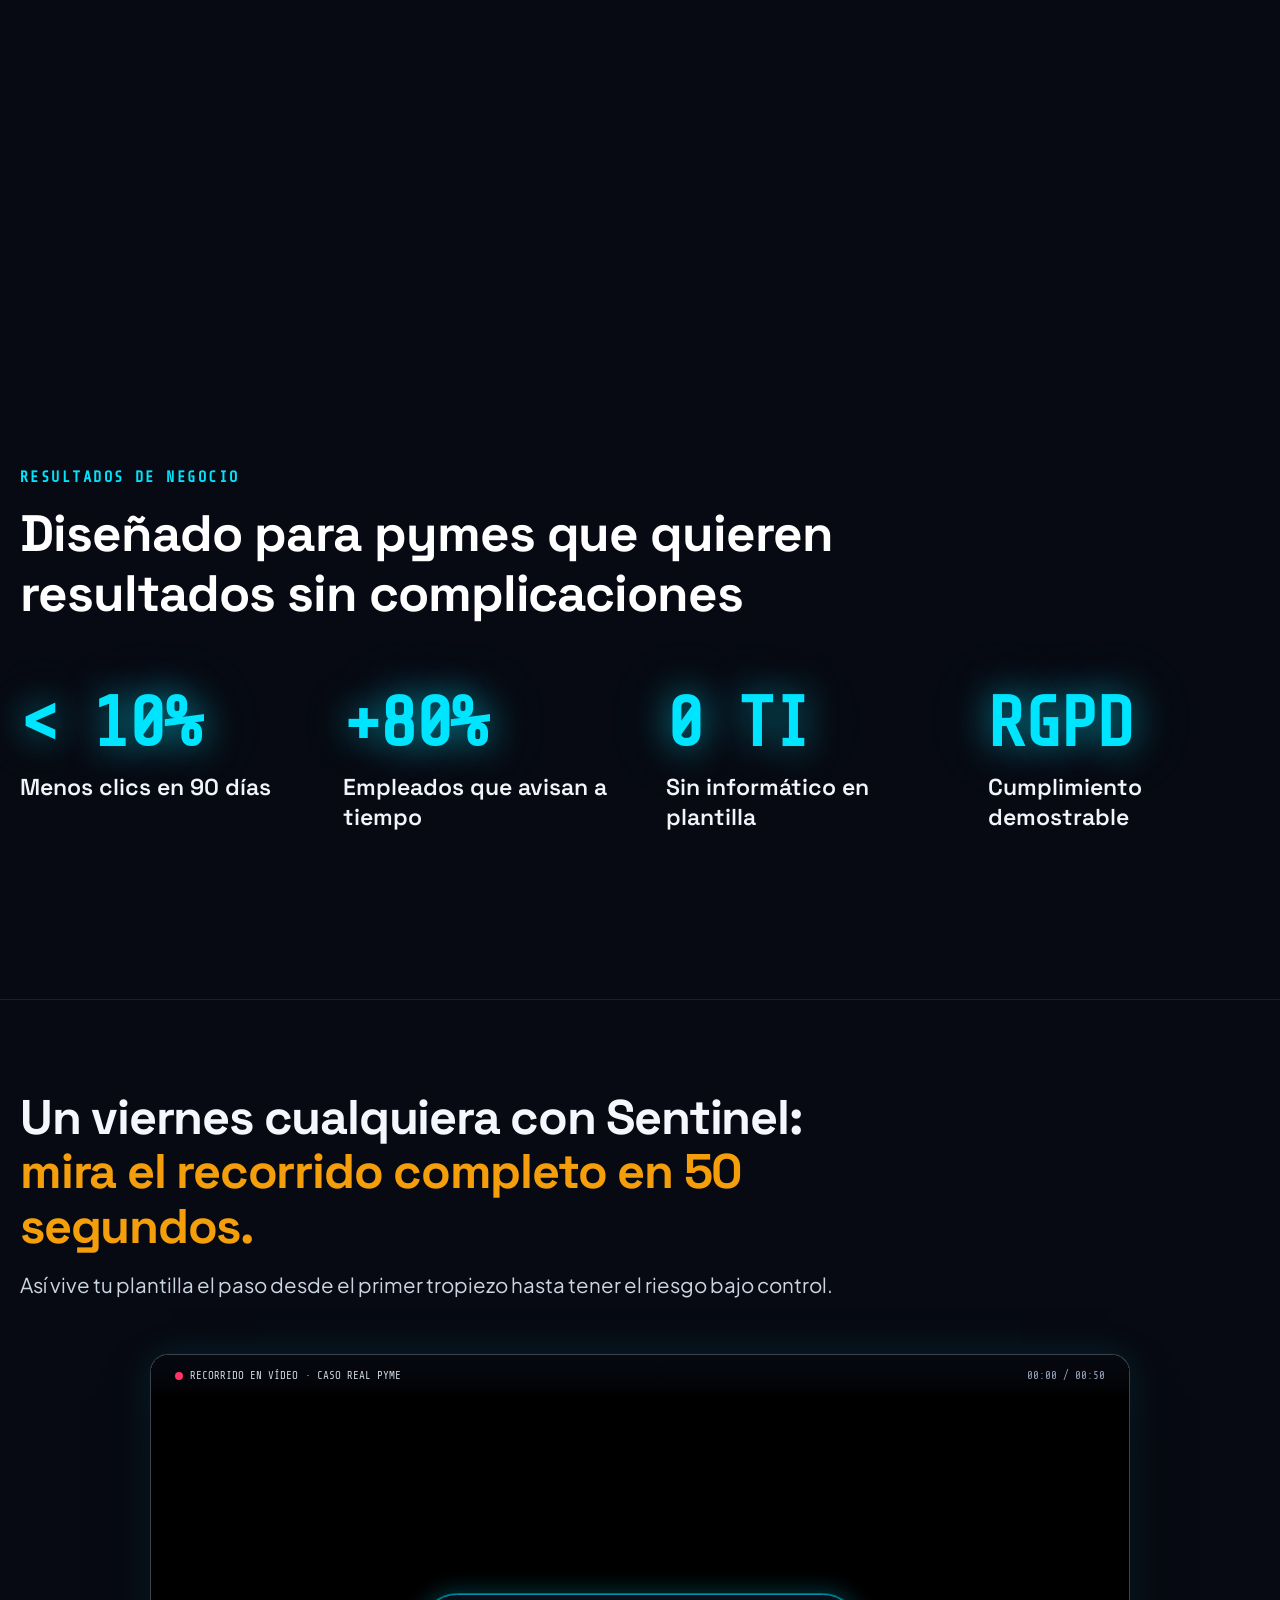
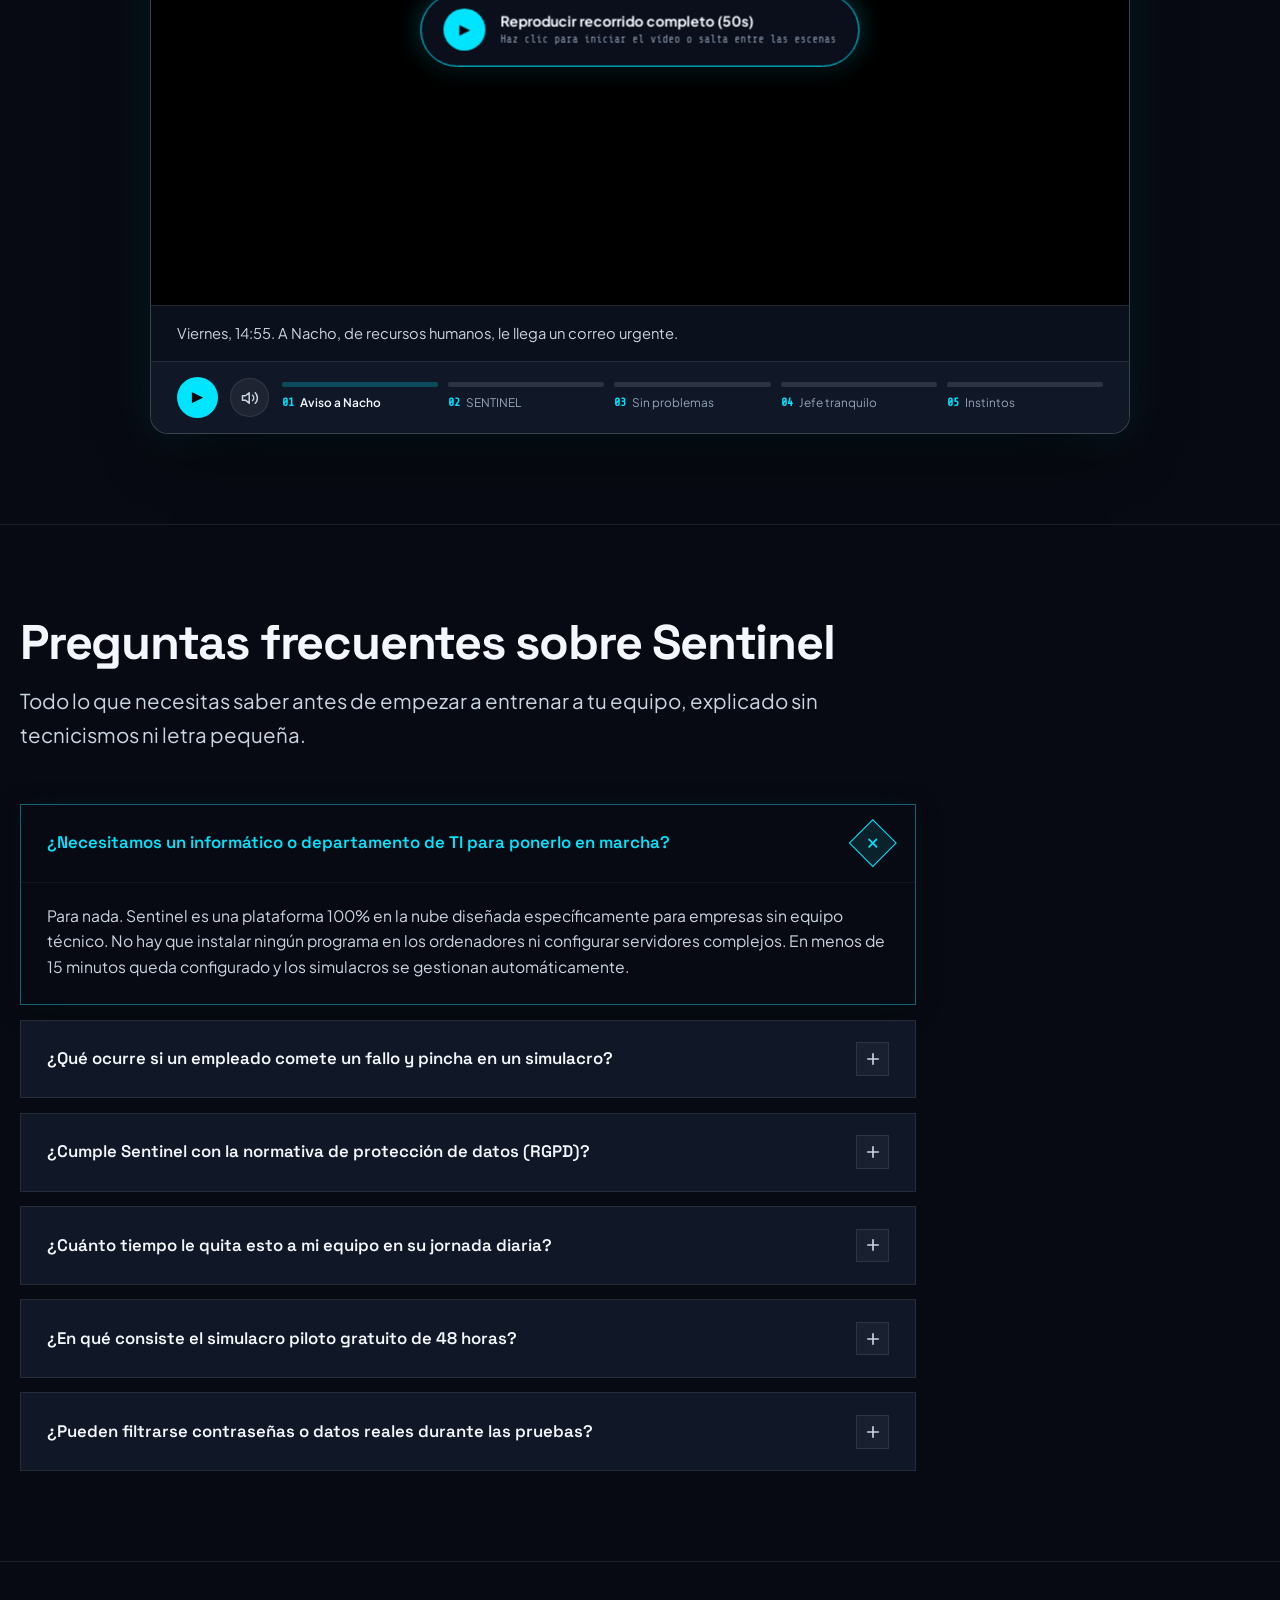
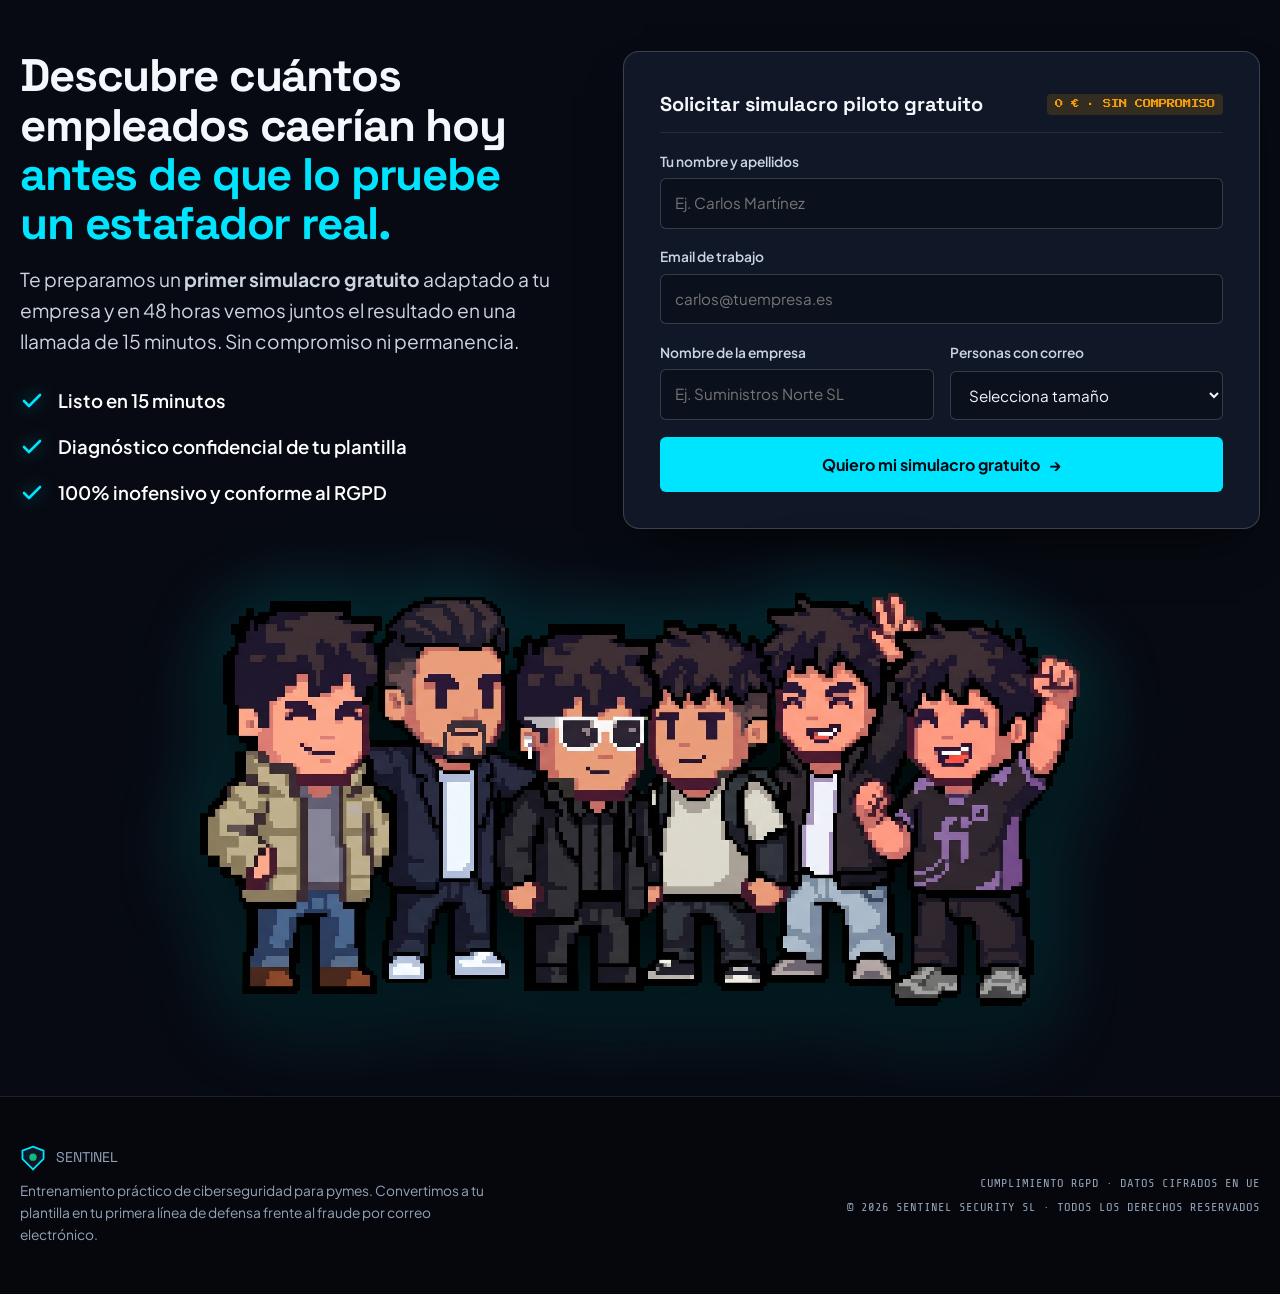
==== commit 6a282402: "final con link" ====
--- a/Sprint2/index.html
+++ b/Sprint2/index.html
@@ -536,7 +536,7 @@
                   <div class="vis-card is-active" data-vis="0">
                     <div class="holo-object-wrap theme-purple holo-mockup-wrap">
                       <div class="holo-floating-icon holo-floating-mockup">
-                        <div class="platform-mockup-wrap">
+                        <a href="https://syroko8.github.io/" target="_blank" rel="noopener noreferrer" class="platform-mockup-wrap platform-mockup-link" aria-label="Abrir la plataforma educativa interactiva Sentinel en syroko8.github.io (abre en nueva pestaña)">
                           <div class="platform-mockup-header">
                             <span class="mockup-dot red"></span>
                             <span class="mockup-dot yellow"></span>
@@ -546,7 +546,7 @@
                           <img src="../assets/img/sentinelMVP.png"
                             alt="Interfaz de la plataforma educativa interactiva Sentinel con simulaciones"
                             class="platform-mockup-img" />
-                        </div>
+                        </a>
                       </div>
                       <div class="holo-floor-shadow" aria-hidden="true"></div>
                     </div>
--- a/Sprint2/styles.css
+++ b/Sprint2/styles.css
@@ -1553,15 +1553,19 @@
     0 0 35px rgba(168, 85, 247, 0.32),
     0 0 75px rgba(168, 85, 247, 0.14);
   transition: transform 0.35s ease, border-color 0.35s ease, box-shadow 0.35s ease;
+  display: block;
+  text-decoration: none;
+  cursor: pointer;
+  position: relative;
 }
 
 .platform-mockup-wrap:hover {
-  transform: translateY(-4px) scale(1.01);
-  border-color: rgba(168, 85, 247, 0.85);
+  transform: translateY(-5px) scale(1.015);
+  border-color: rgba(168, 85, 247, 0.95);
   box-shadow:
-    0 30px 75px rgba(0, 0, 0, 0.9),
-    0 0 50px rgba(168, 85, 247, 0.5),
-    0 0 95px rgba(168, 85, 247, 0.22);
+    0 30px 80px rgba(0, 0, 0, 0.92),
+    0 0 50px rgba(168, 85, 247, 0.6),
+    0 0 95px rgba(168, 85, 247, 0.28);
 }
 
 .platform-mockup-header {
@@ -1599,6 +1603,7 @@
   display: block;
   object-fit: cover;
   border-radius: 0 0 11px 11px;
+  cursor: pointer;
 }
 
 /* Columna Derecha: Objeto / Icono Grande Flotante con Sombra Dinámica */
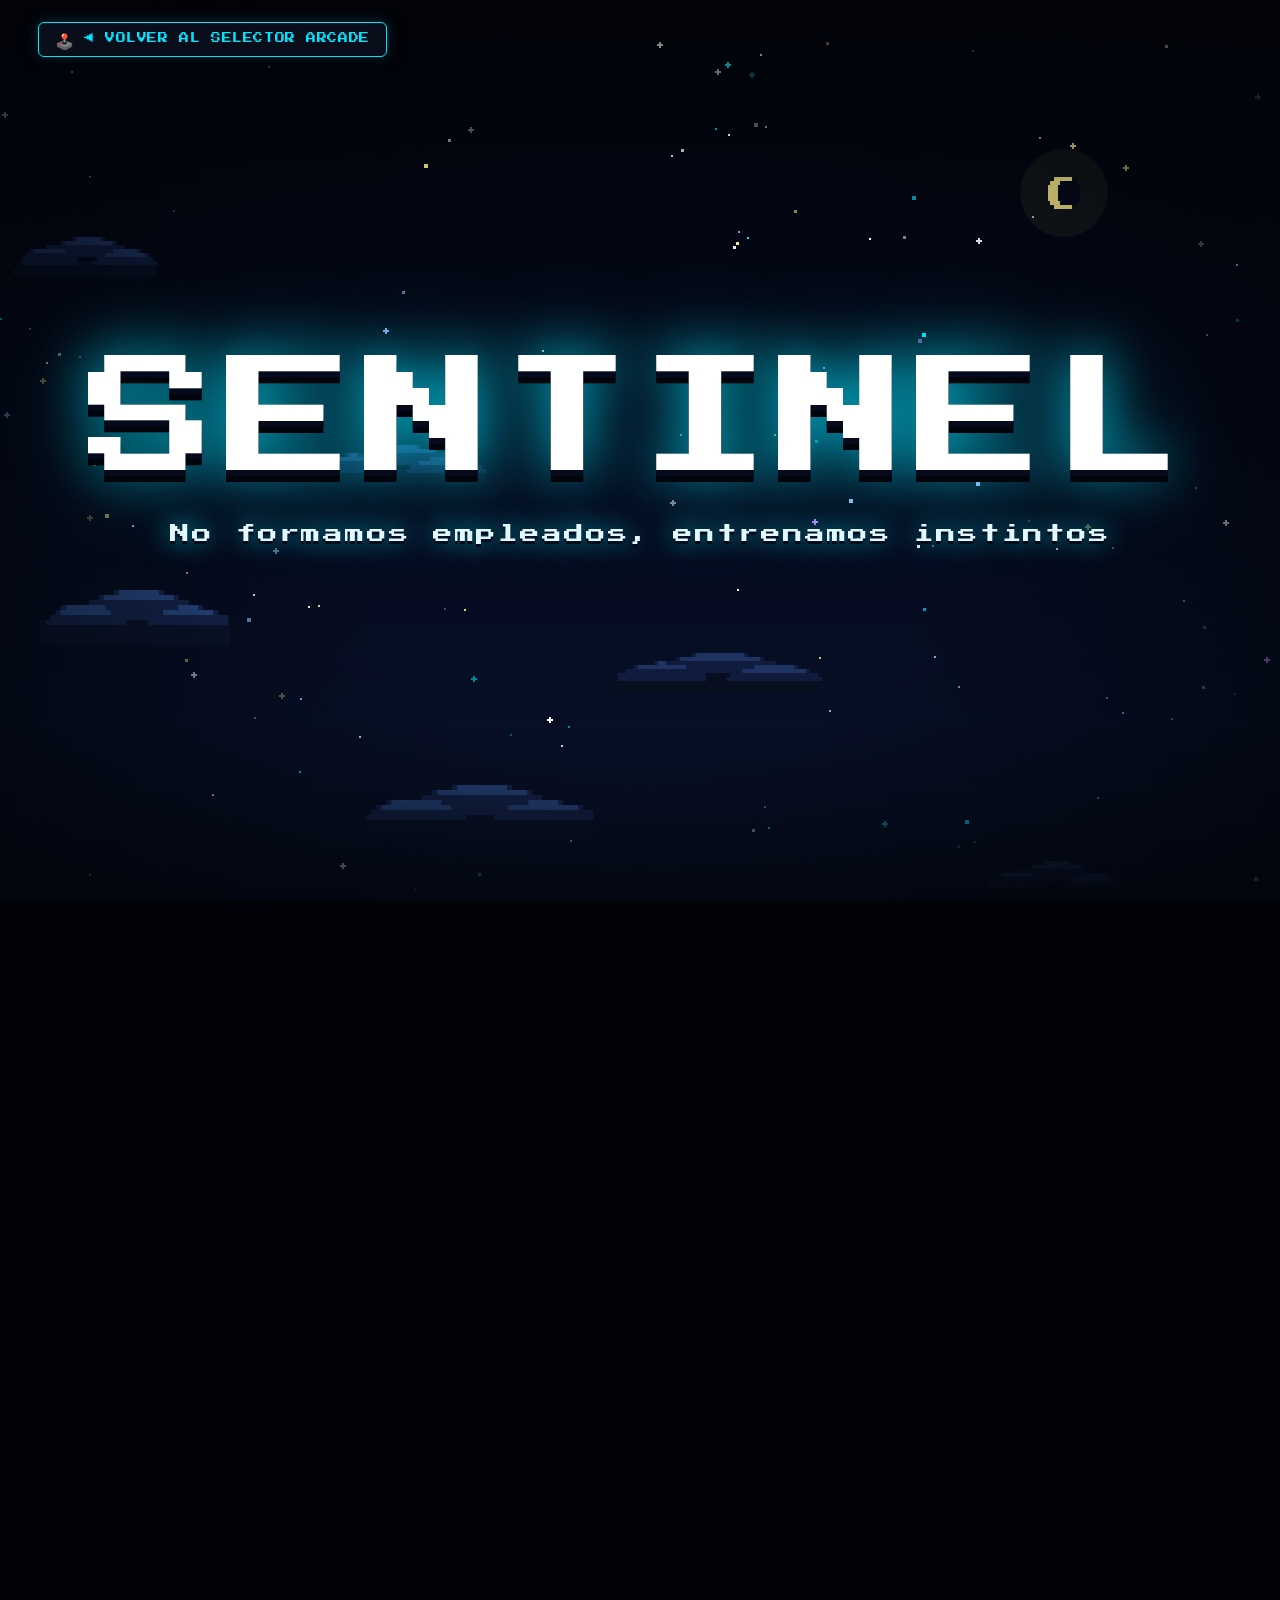
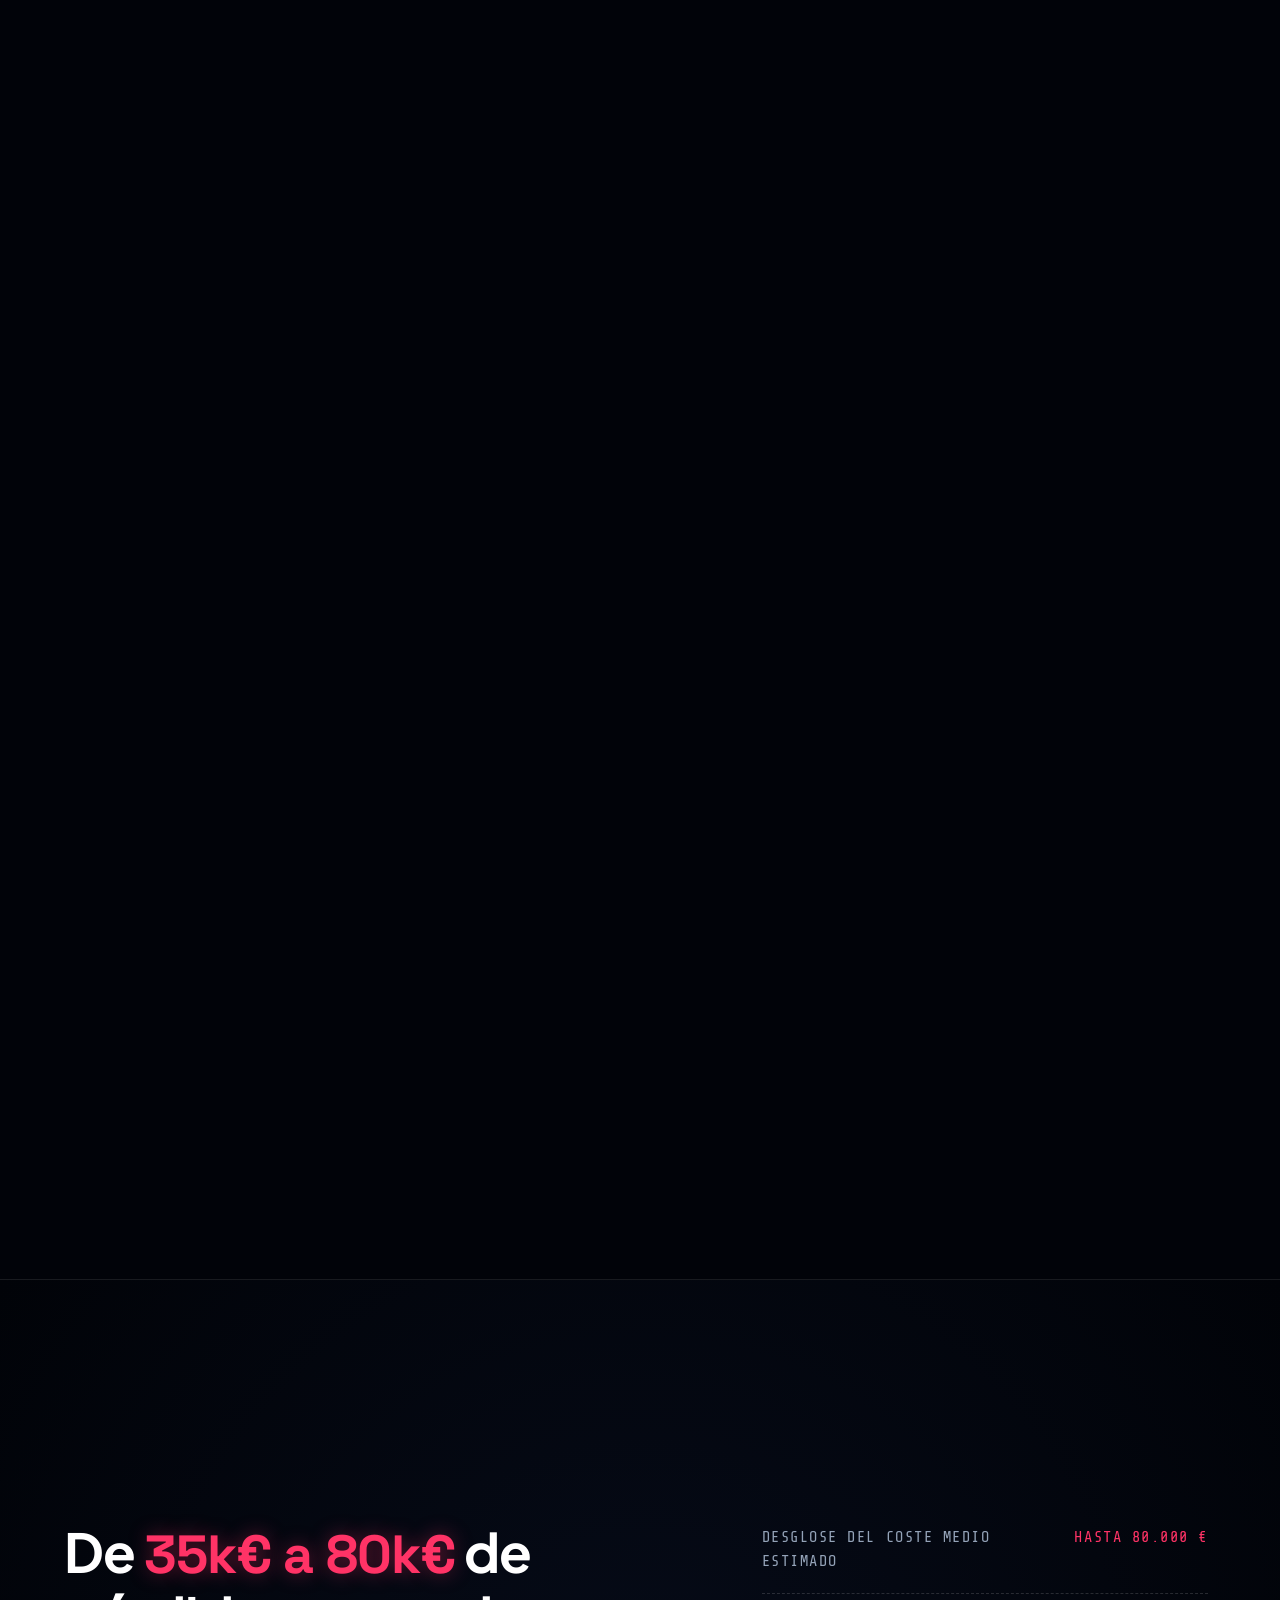
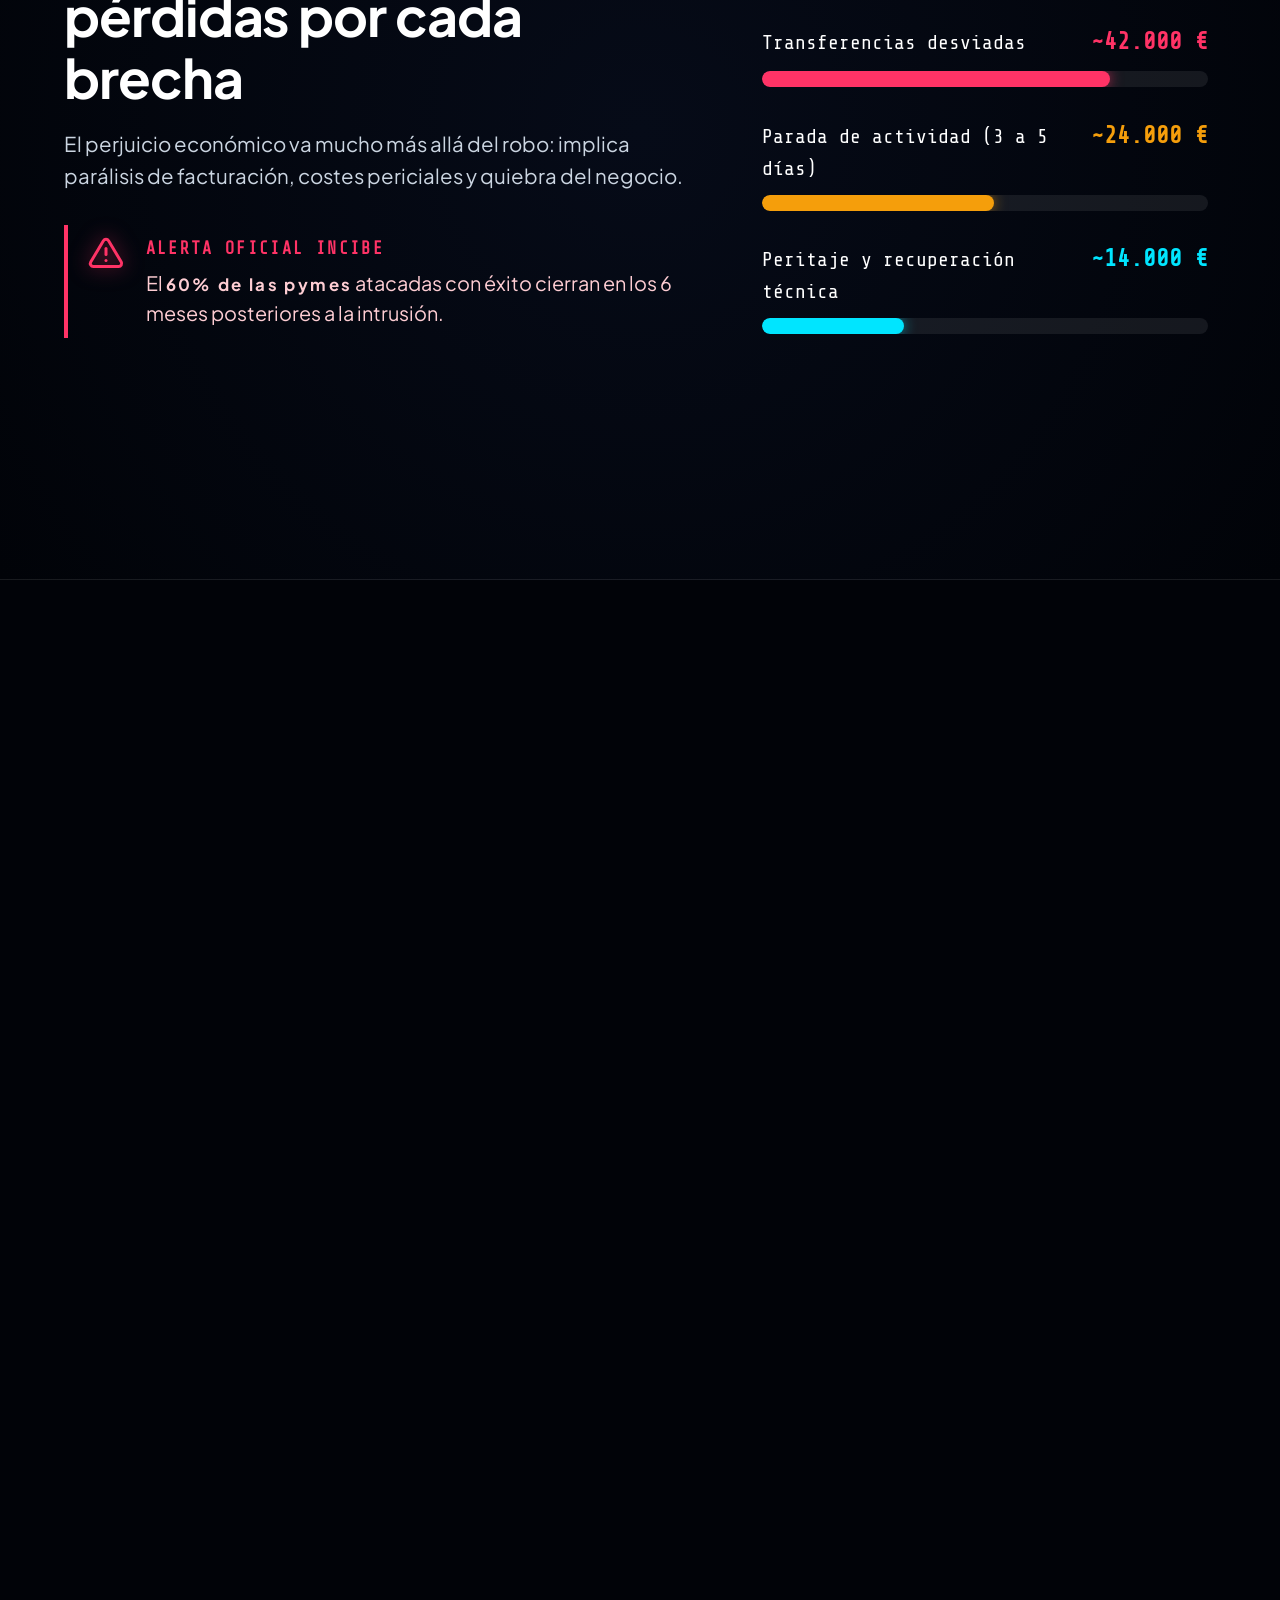
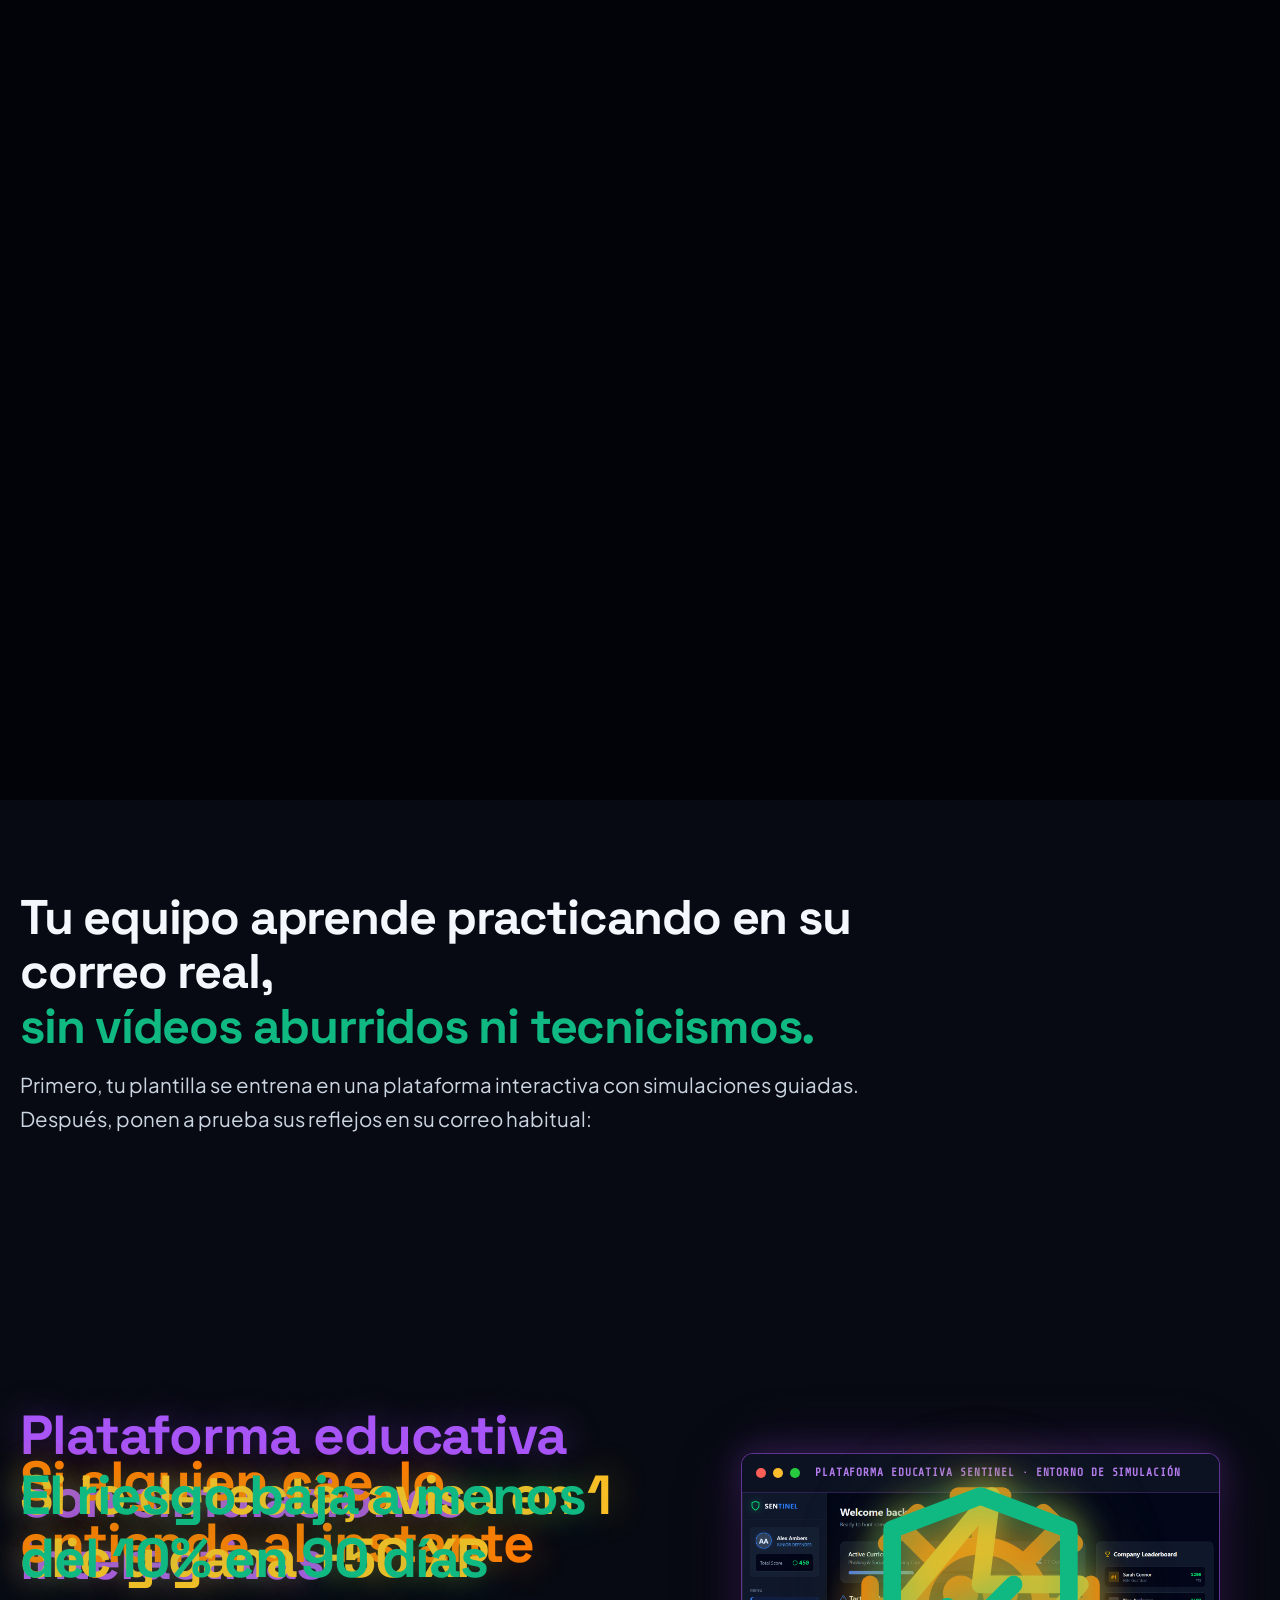
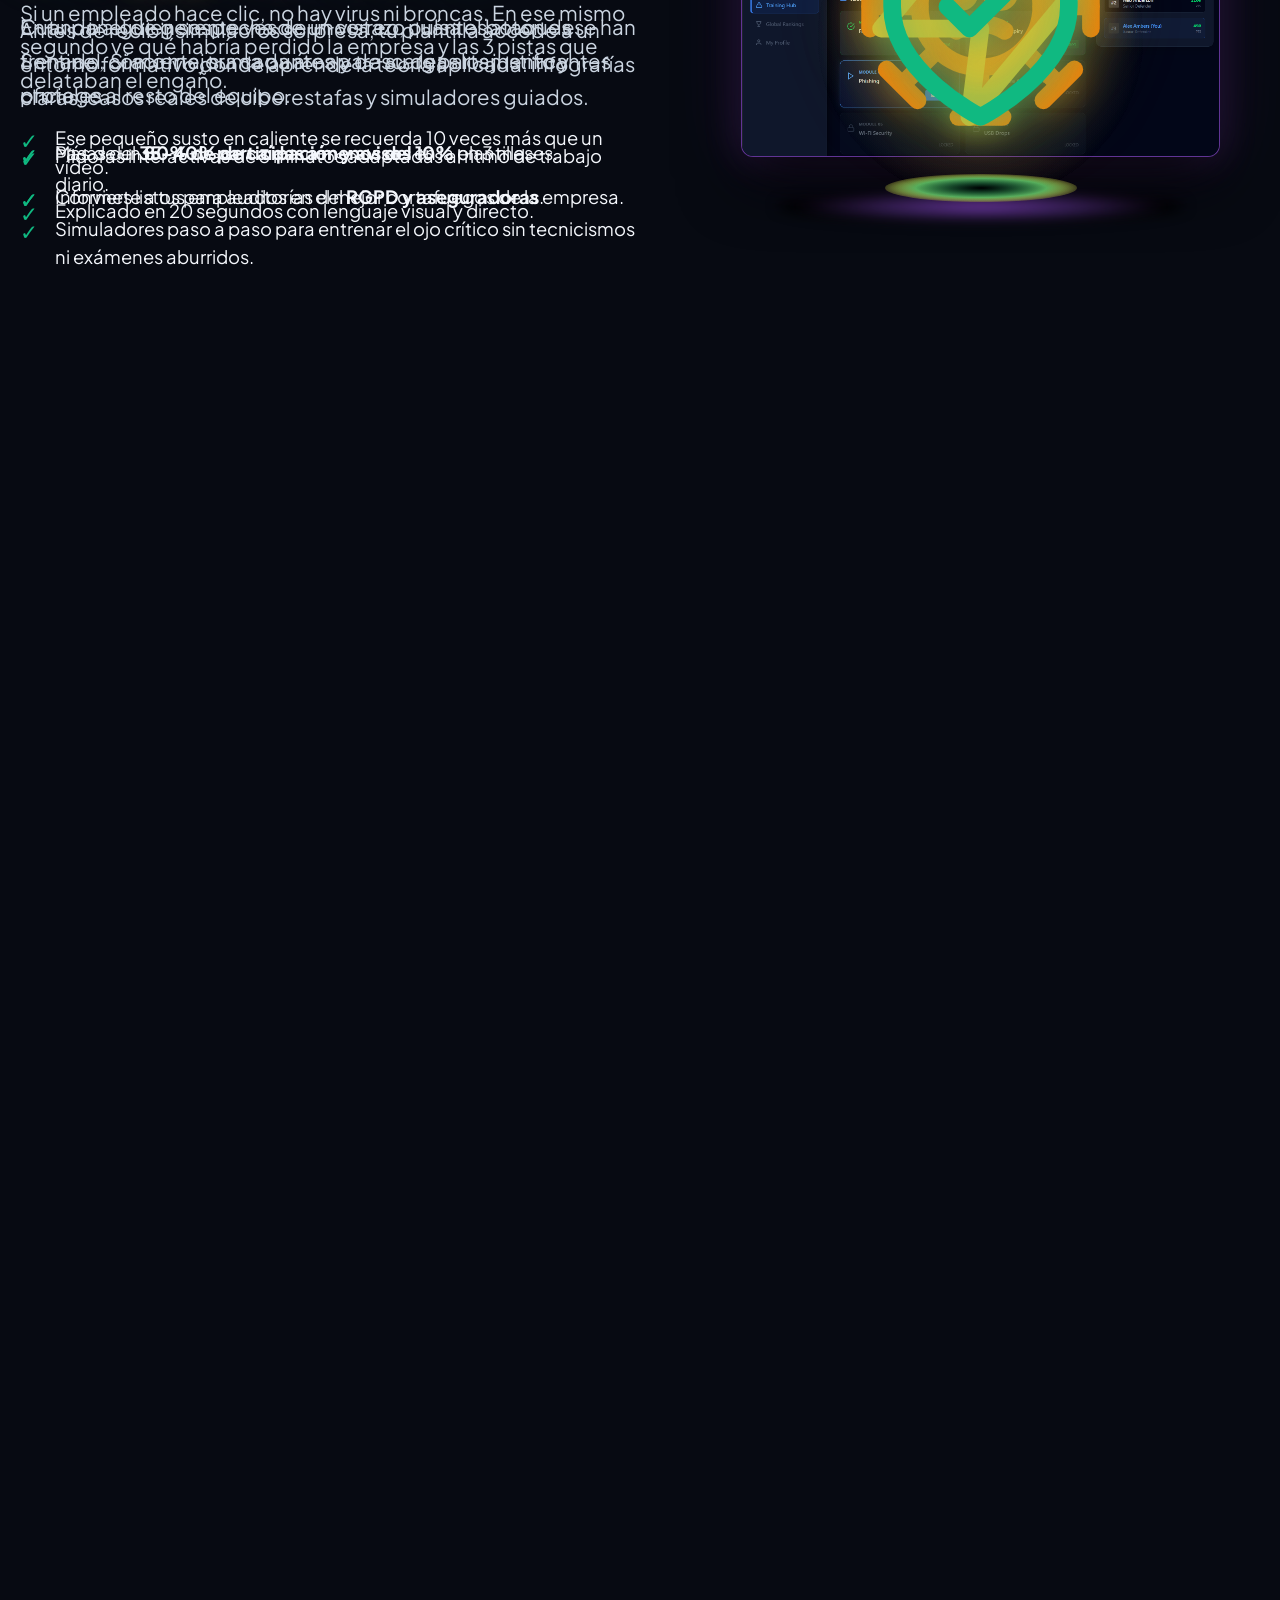
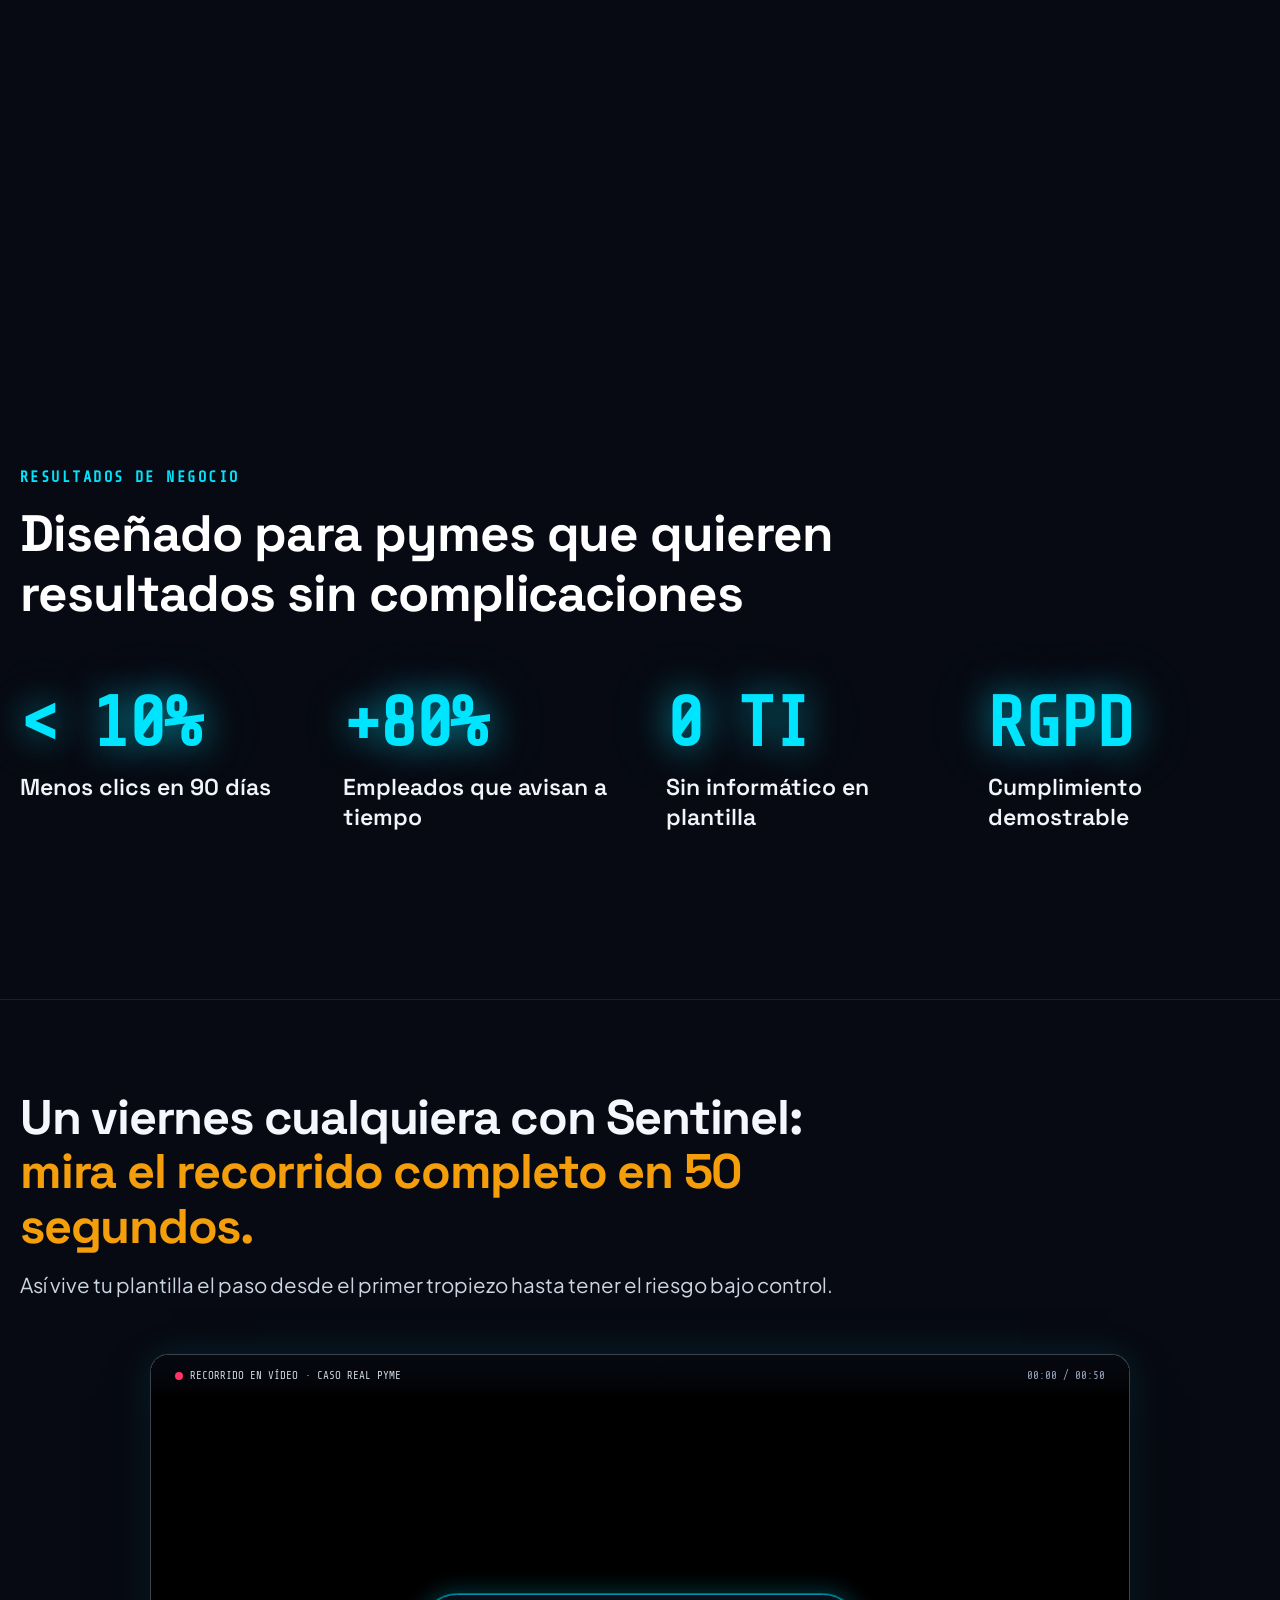
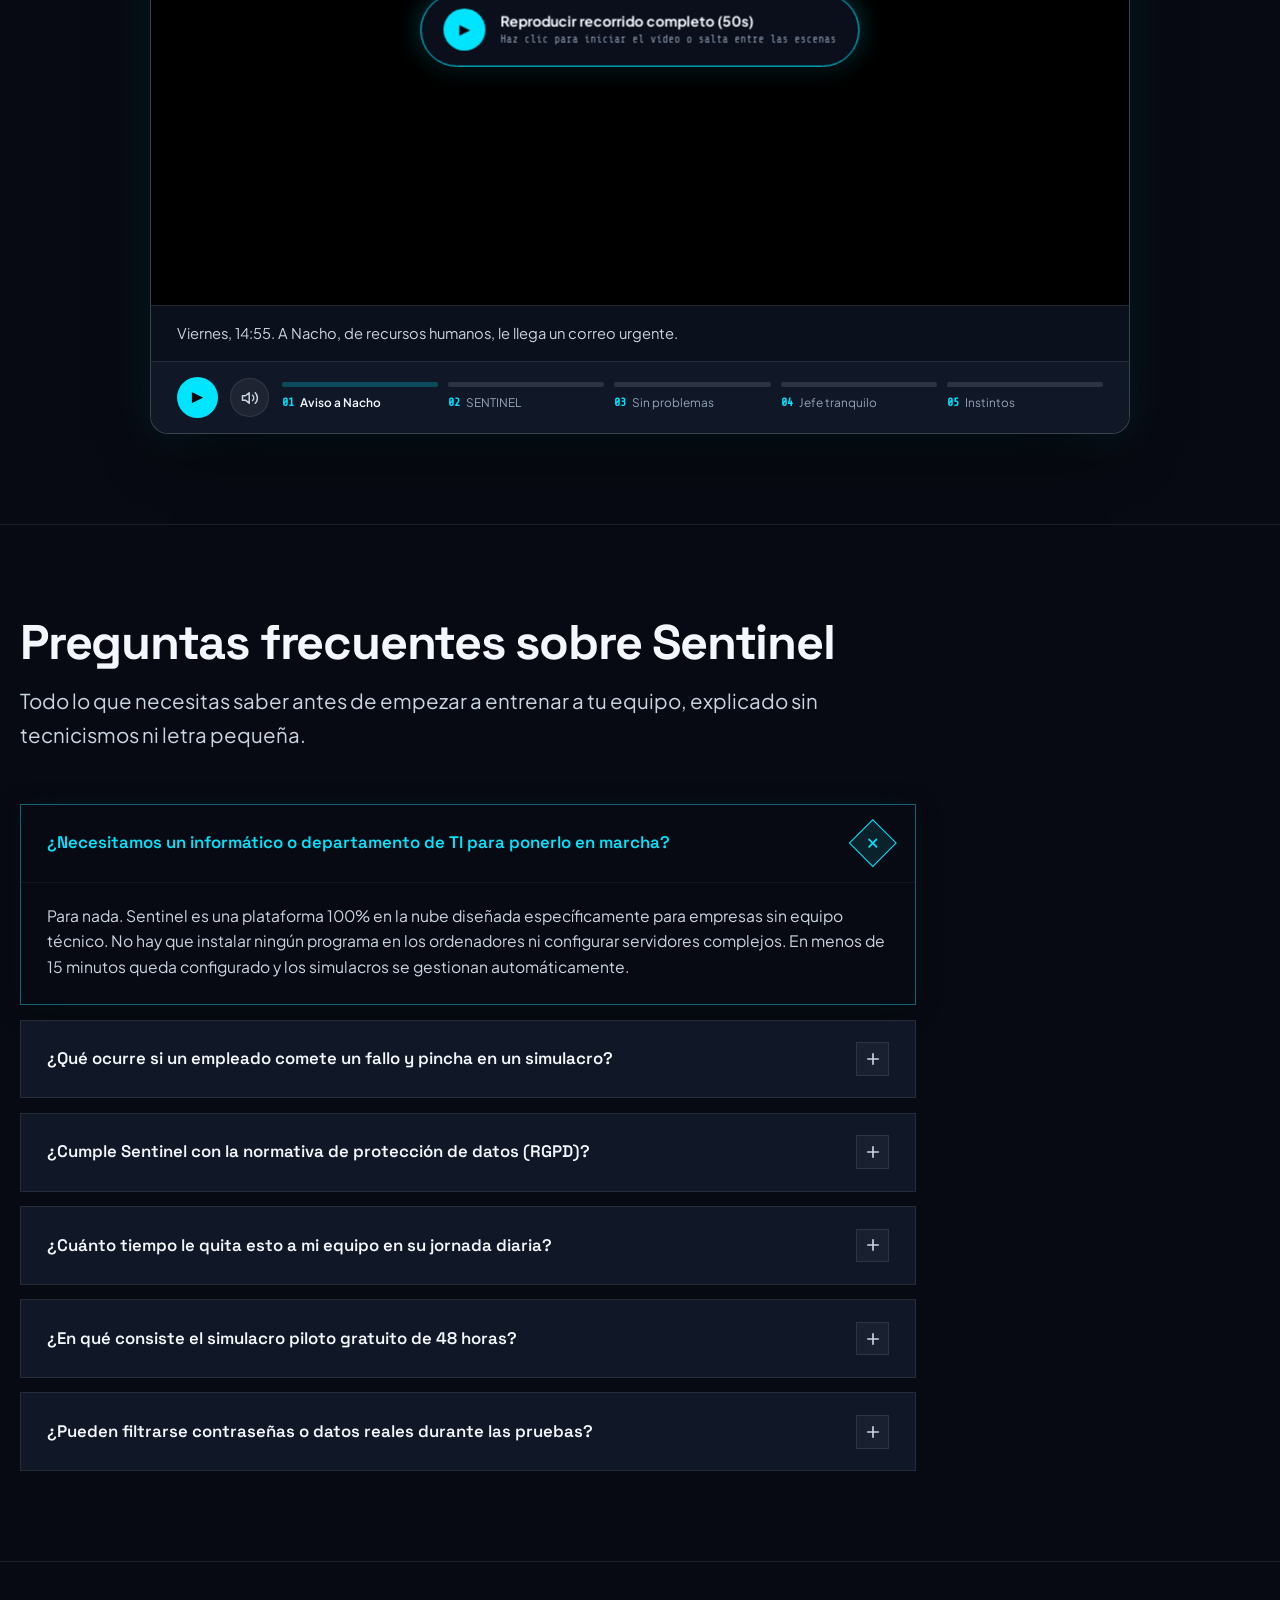
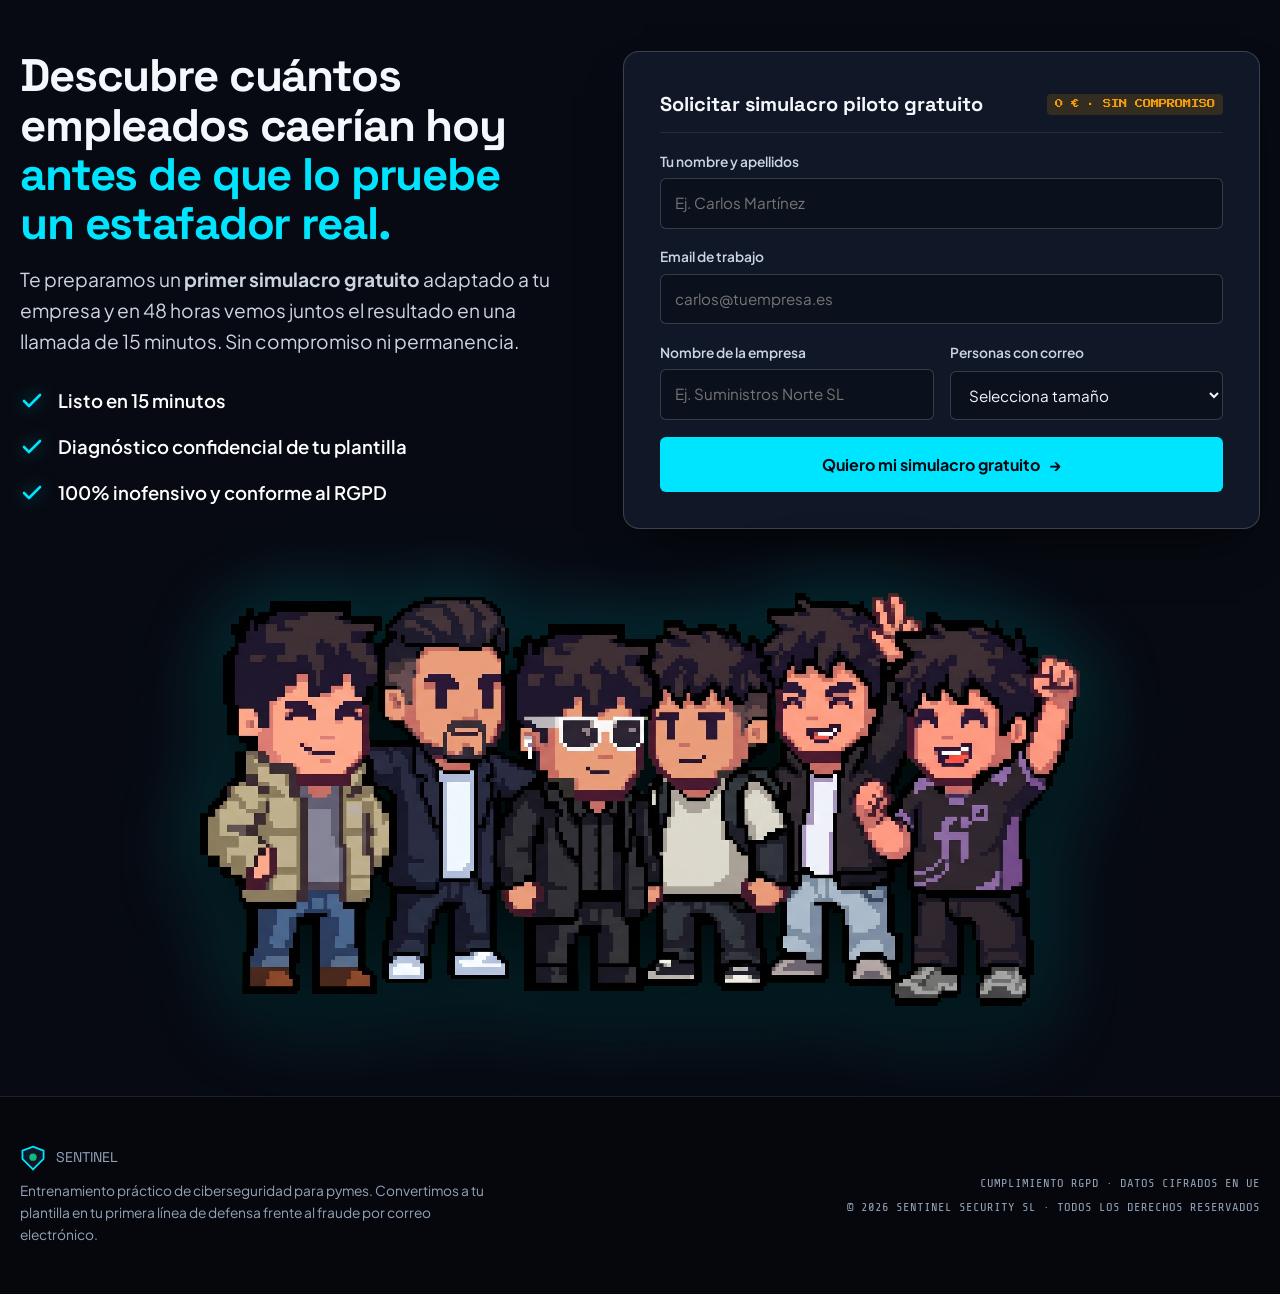
==== commit 3d8d37be: "cambio link" ====
--- a/Sprint2/index.html
+++ b/Sprint2/index.html
@@ -17,7 +17,7 @@
     href="https://fonts.googleapis.com/css2?family=Plus+Jakarta+Sans:wght@400;500;600;700&family=Press+Start+2P&family=Share+Tech+Mono&family=Space+Grotesk:wght@600;700&display=swap"
     rel="stylesheet">
 
-  <link rel="stylesheet" href="styles.css">
+  <link rel="stylesheet" href="styles.css?v=2">
 </head>
 
 <body>
@@ -536,7 +536,9 @@
                   <div class="vis-card is-active" data-vis="0">
                     <div class="holo-object-wrap theme-purple holo-mockup-wrap">
                       <div class="holo-floating-icon holo-floating-mockup">
-                        <a href="https://syroko8.github.io/" target="_blank" rel="noopener noreferrer" class="platform-mockup-wrap platform-mockup-link" aria-label="Abrir la plataforma educativa interactiva Sentinel en syroko8.github.io (abre en nueva pestaña)">
+                        <a href="https://syroko8.github.io/" target="_blank" rel="noopener noreferrer"
+                          class="platform-mockup-wrap platform-mockup-link"
+                          aria-label="Abrir la plataforma educativa interactiva Sentinel en syroko8.github.io (abre en nueva pestaña)">
                           <div class="platform-mockup-header">
                             <span class="mockup-dot red"></span>
                             <span class="mockup-dot yellow"></span>
--- a/Sprint2/styles.css
+++ b/Sprint2/styles.css
@@ -49,6 +49,11 @@
   box-sizing: border-box;
   margin: 0;
   padding: 0;
+}
+
+a {
+  text-decoration: none;
+  color: inherit;
 }
 
 [hidden] {
@@ -1542,6 +1547,15 @@
   max-width: clamp(340px, 38vw, 540px);
 }
 
+.platform-mockup-wrap,
+.platform-mockup-wrap:link,
+.platform-mockup-wrap:visited,
+.platform-mockup-wrap:hover,
+.platform-mockup-wrap:active,
+.platform-mockup-wrap * {
+  text-decoration: none !important;
+}
+
 .platform-mockup-wrap {
   width: 100%;
   background: #090e1a;
@@ -1554,7 +1568,7 @@
     0 0 75px rgba(168, 85, 247, 0.14);
   transition: transform 0.35s ease, border-color 0.35s ease, box-shadow 0.35s ease;
   display: block;
-  text-decoration: none;
+  text-decoration: none !important;
   cursor: pointer;
   position: relative;
 }
@@ -1595,6 +1609,7 @@
   color: #c084fc;
   font-weight: 600;
   opacity: 0.95;
+  text-decoration: none !important;
 }
 
 .platform-mockup-img {
